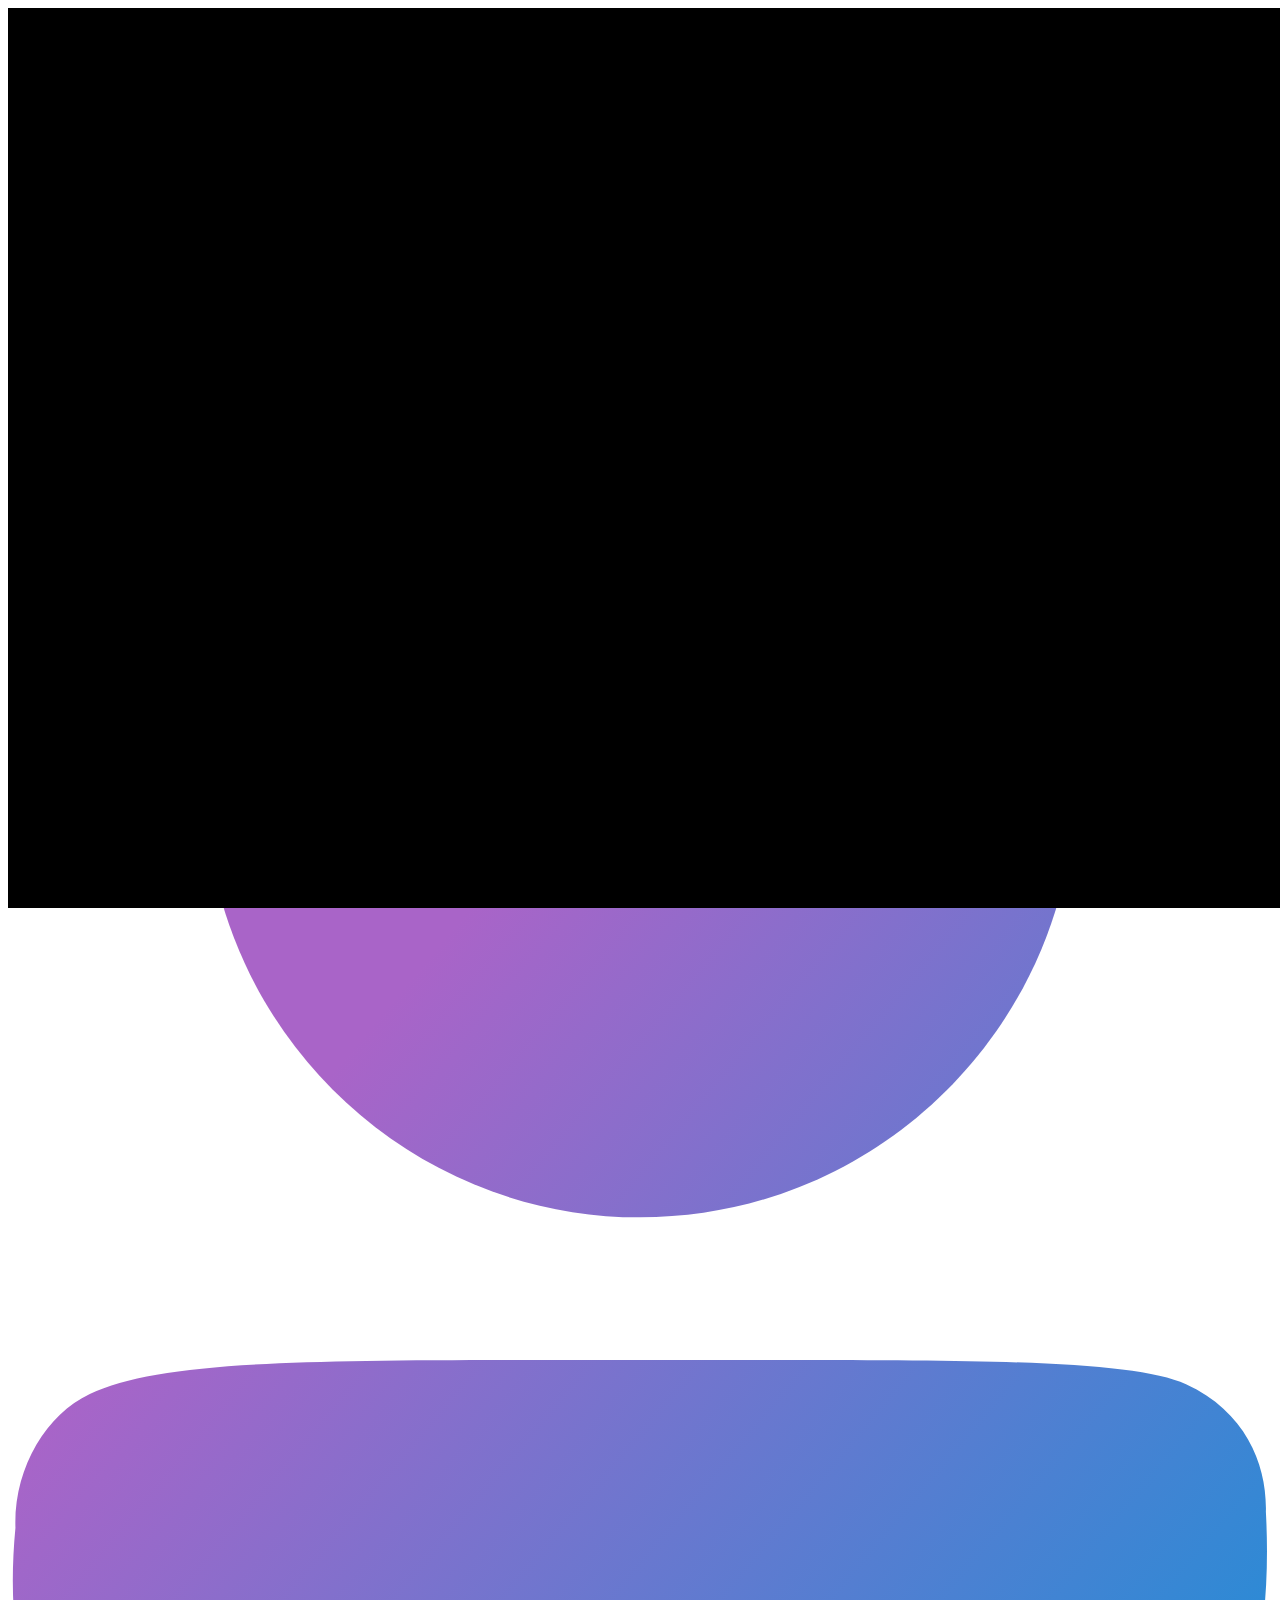
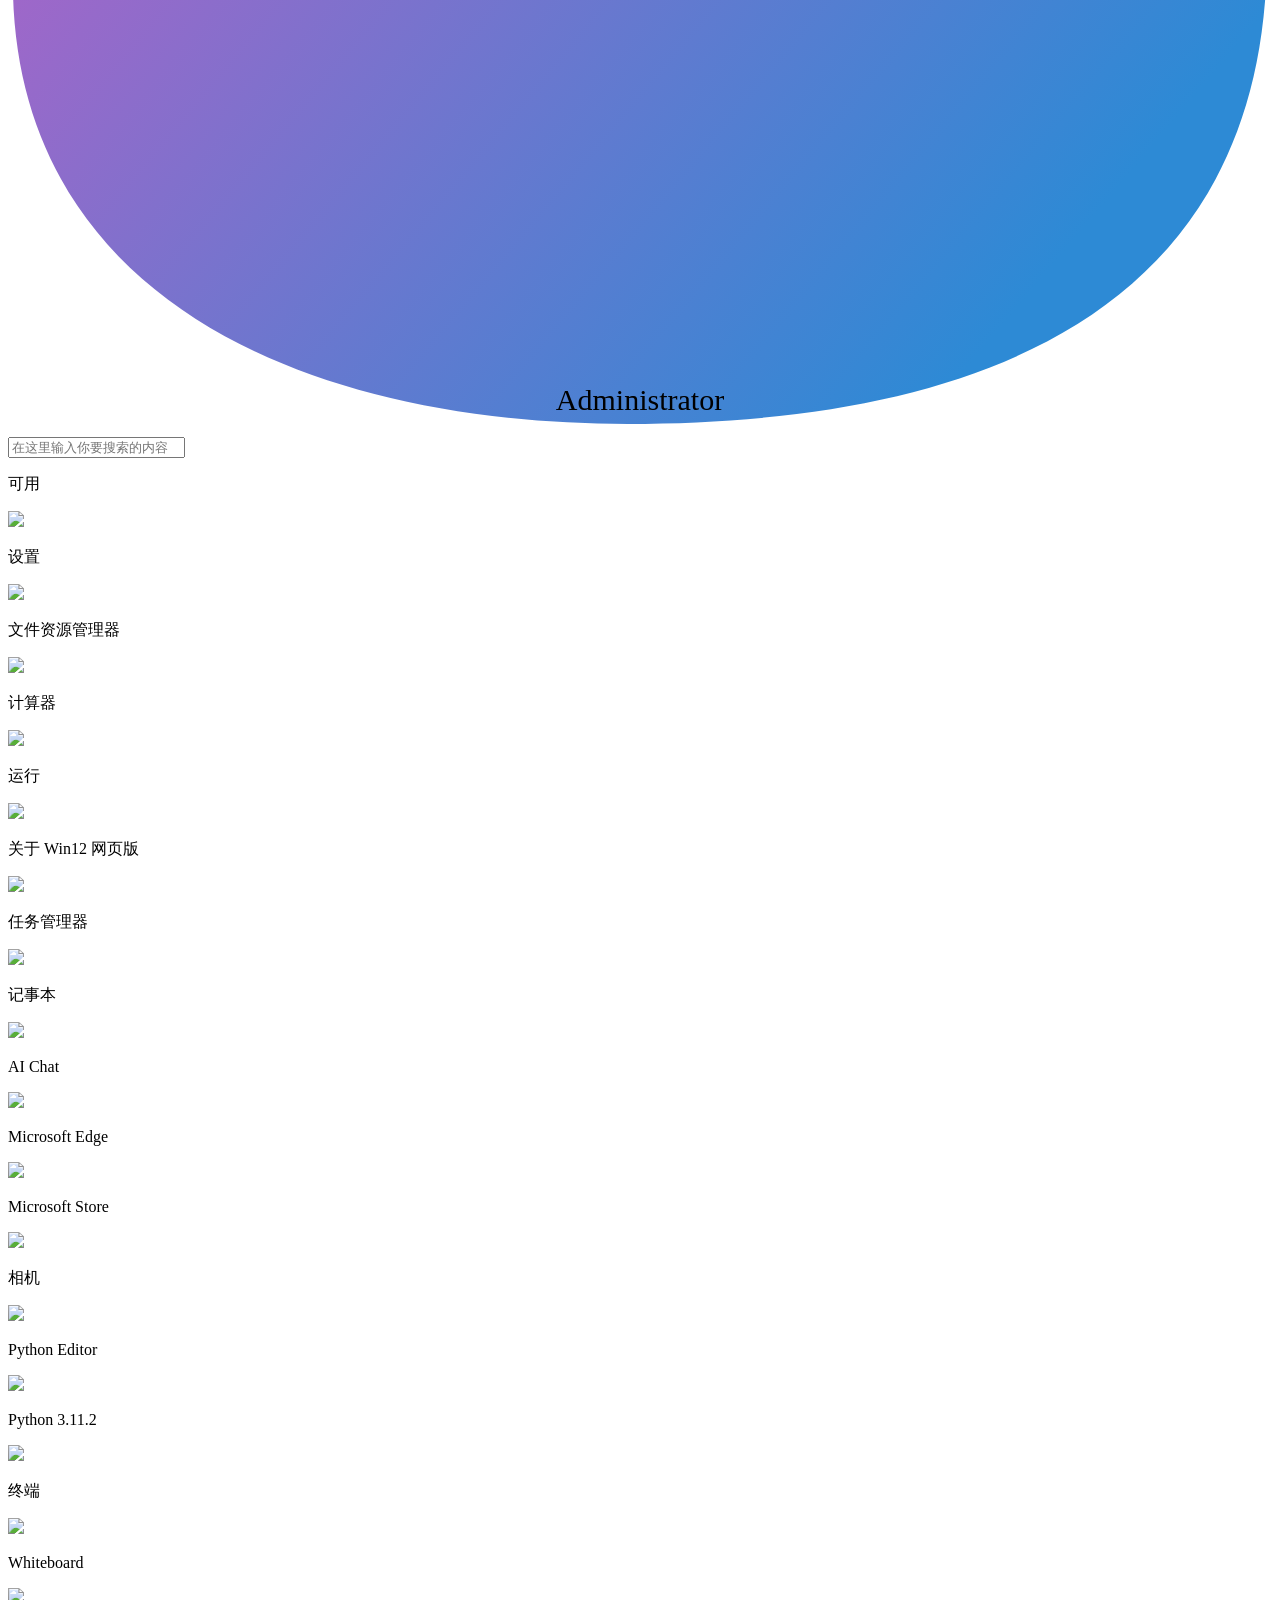
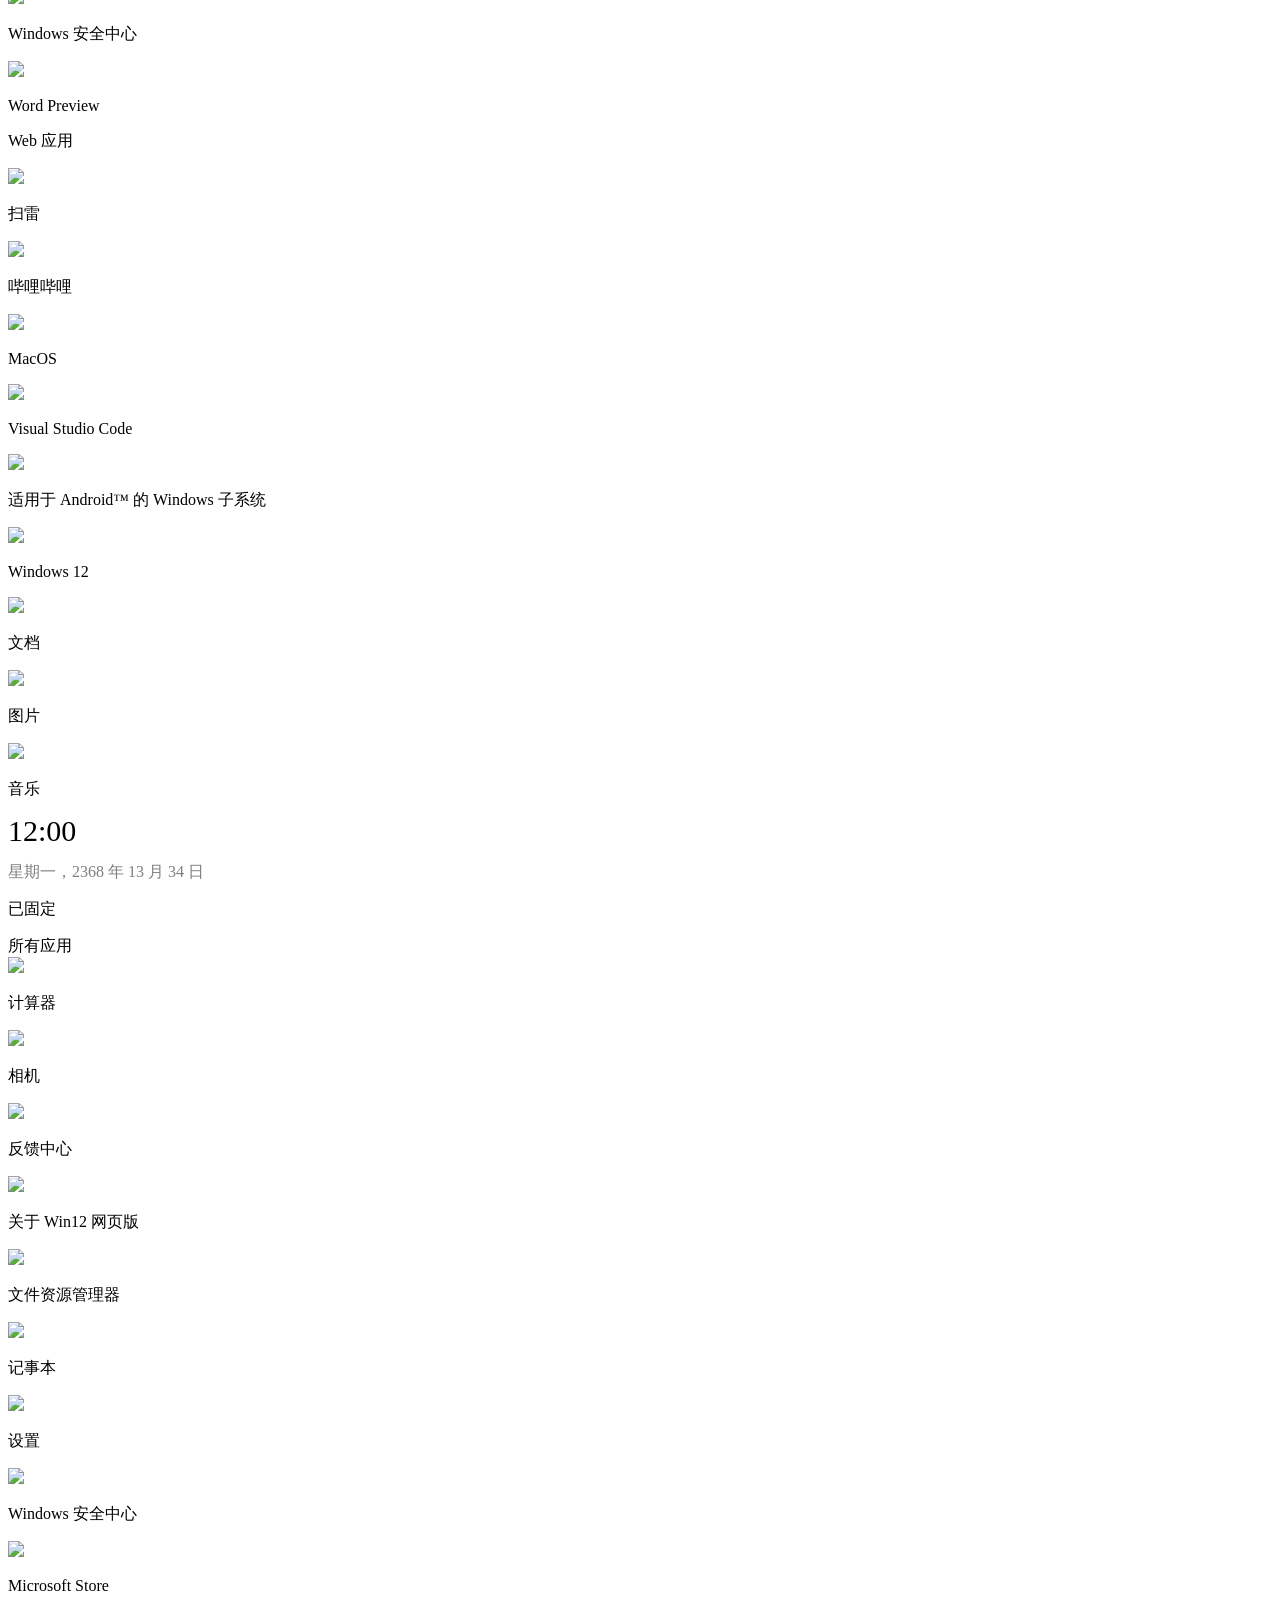
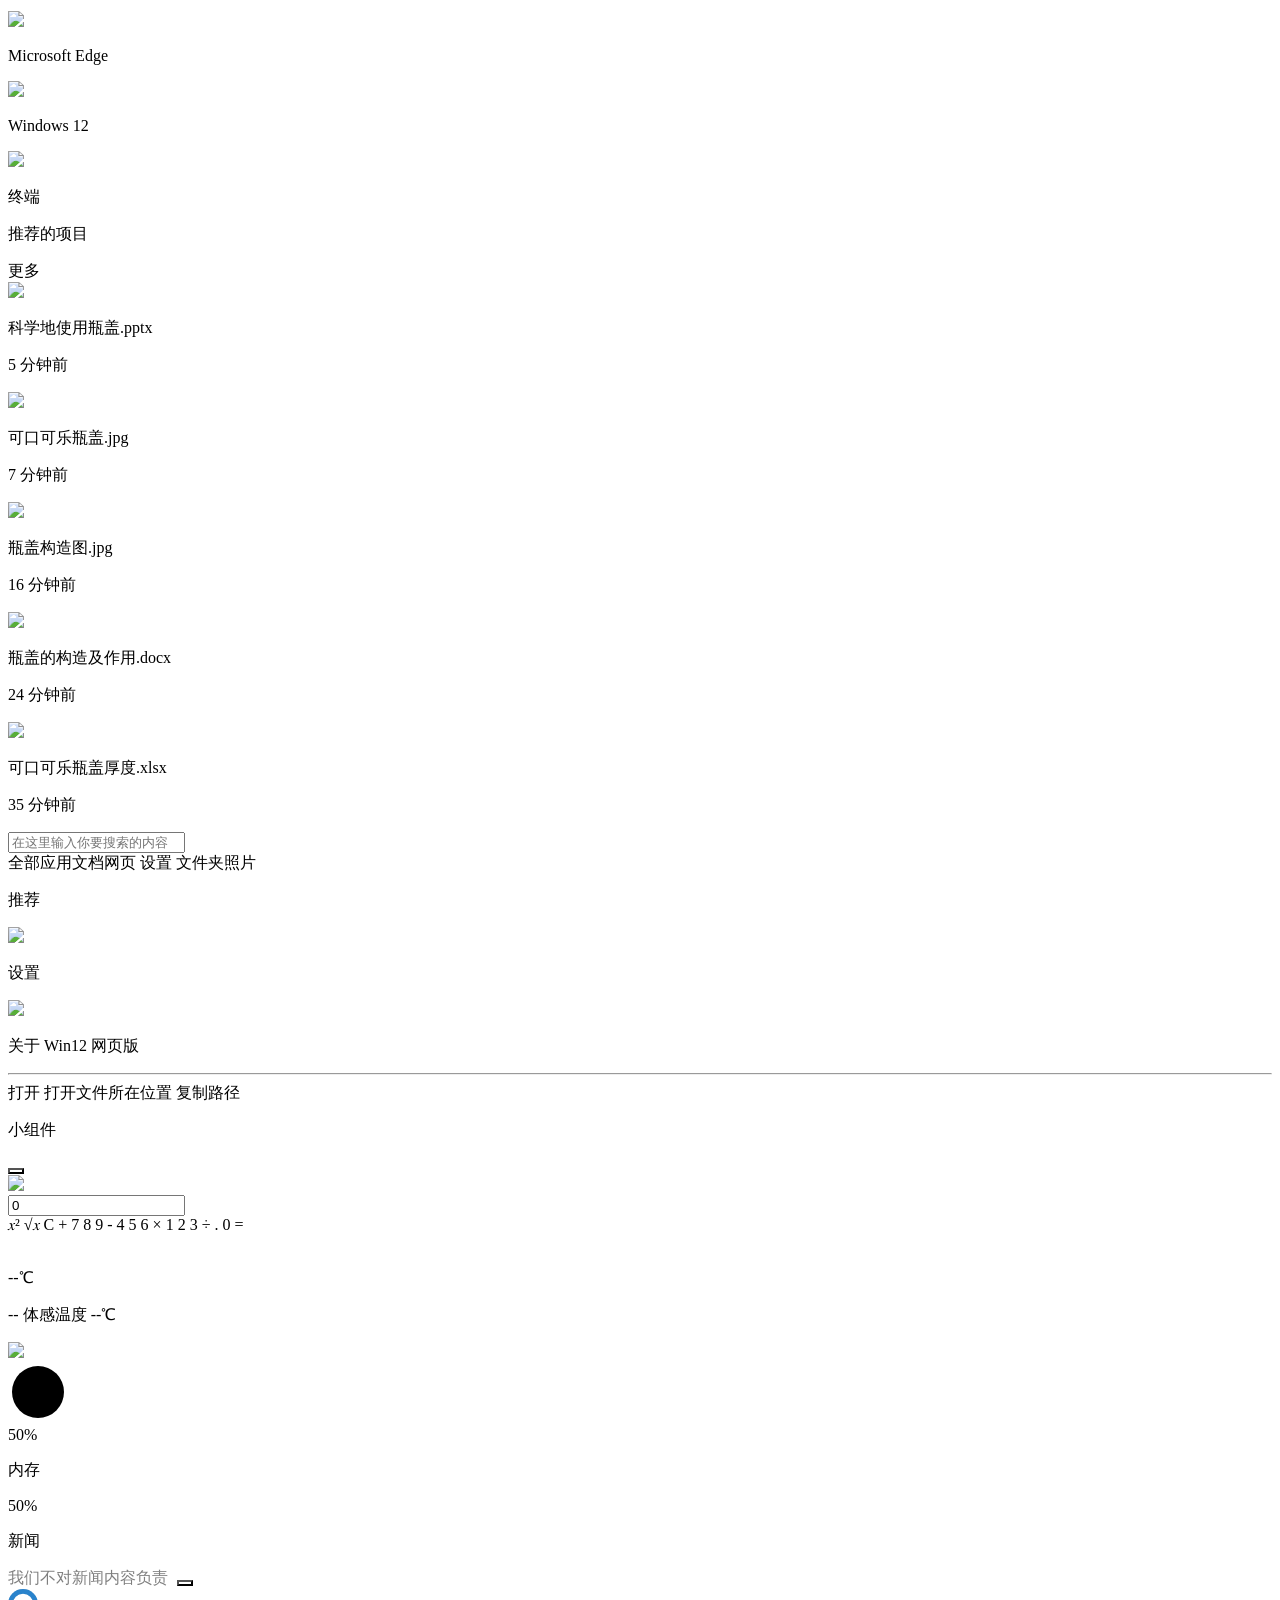
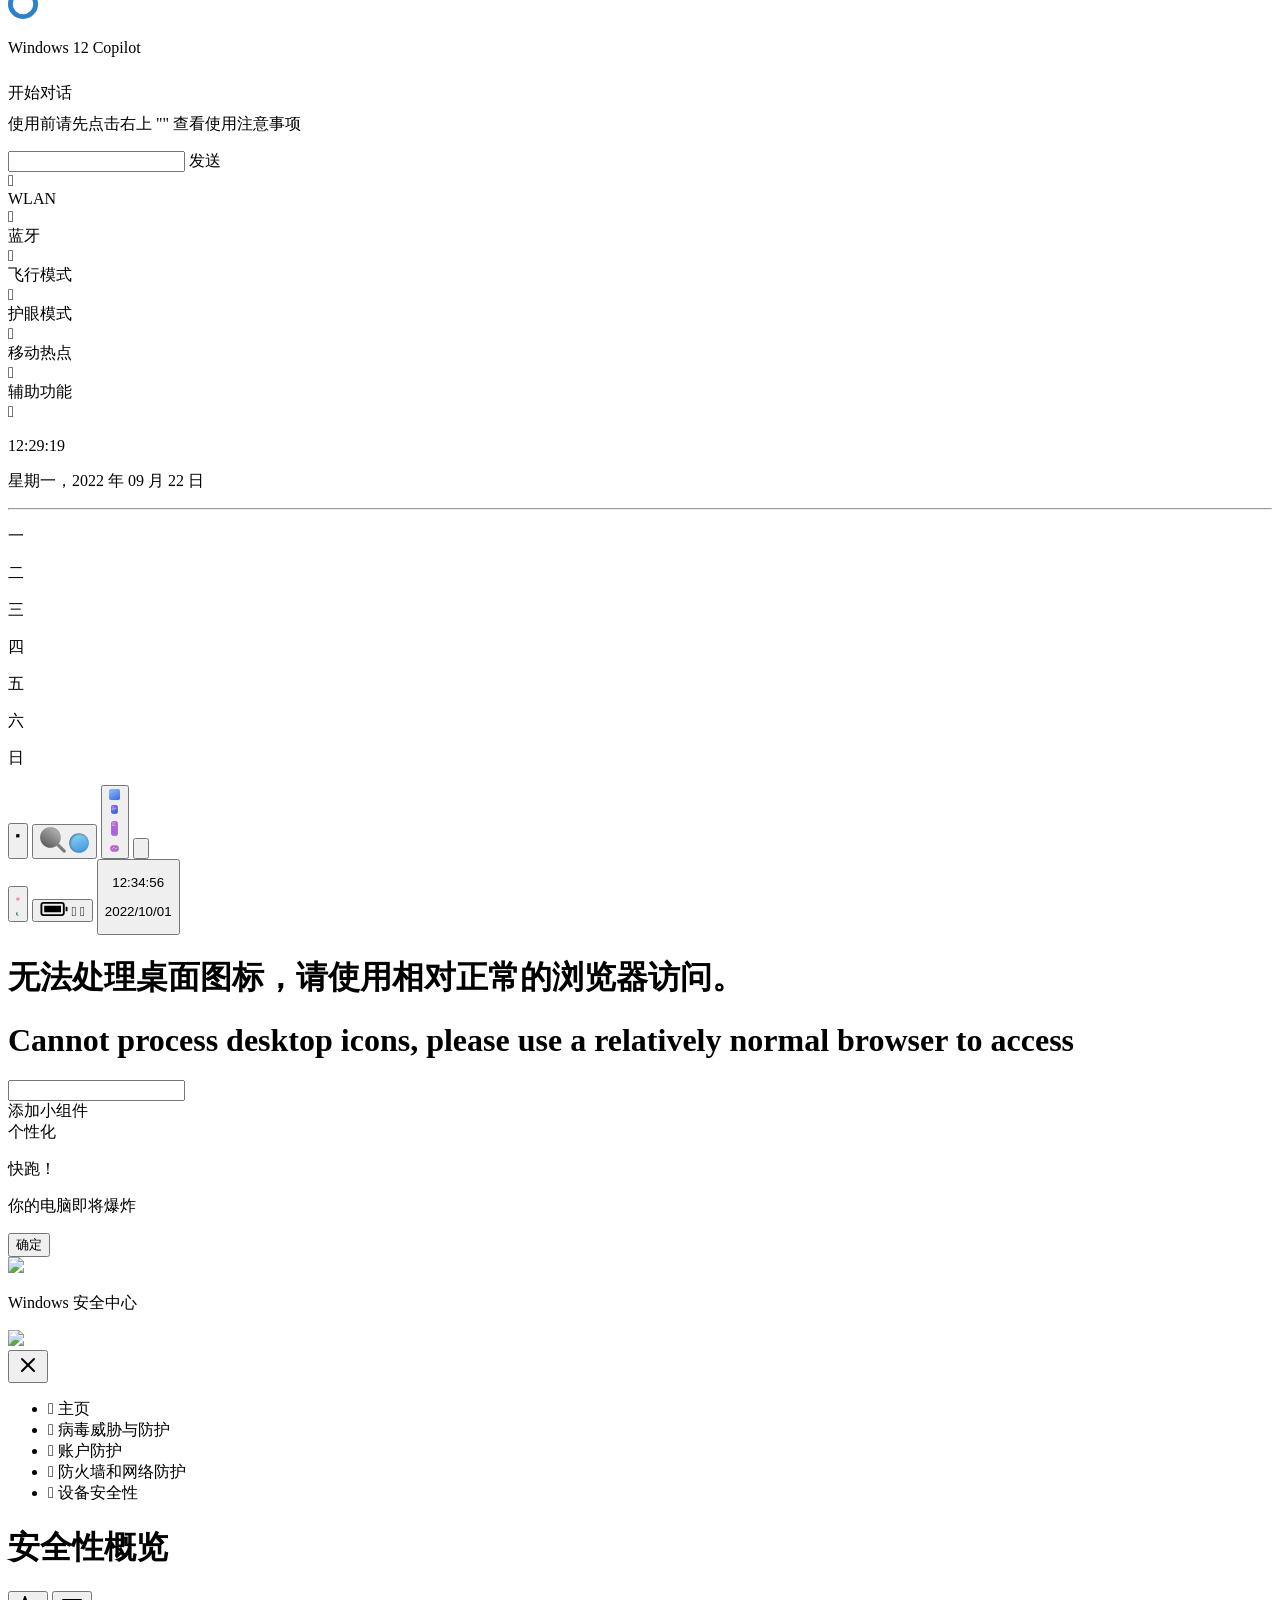
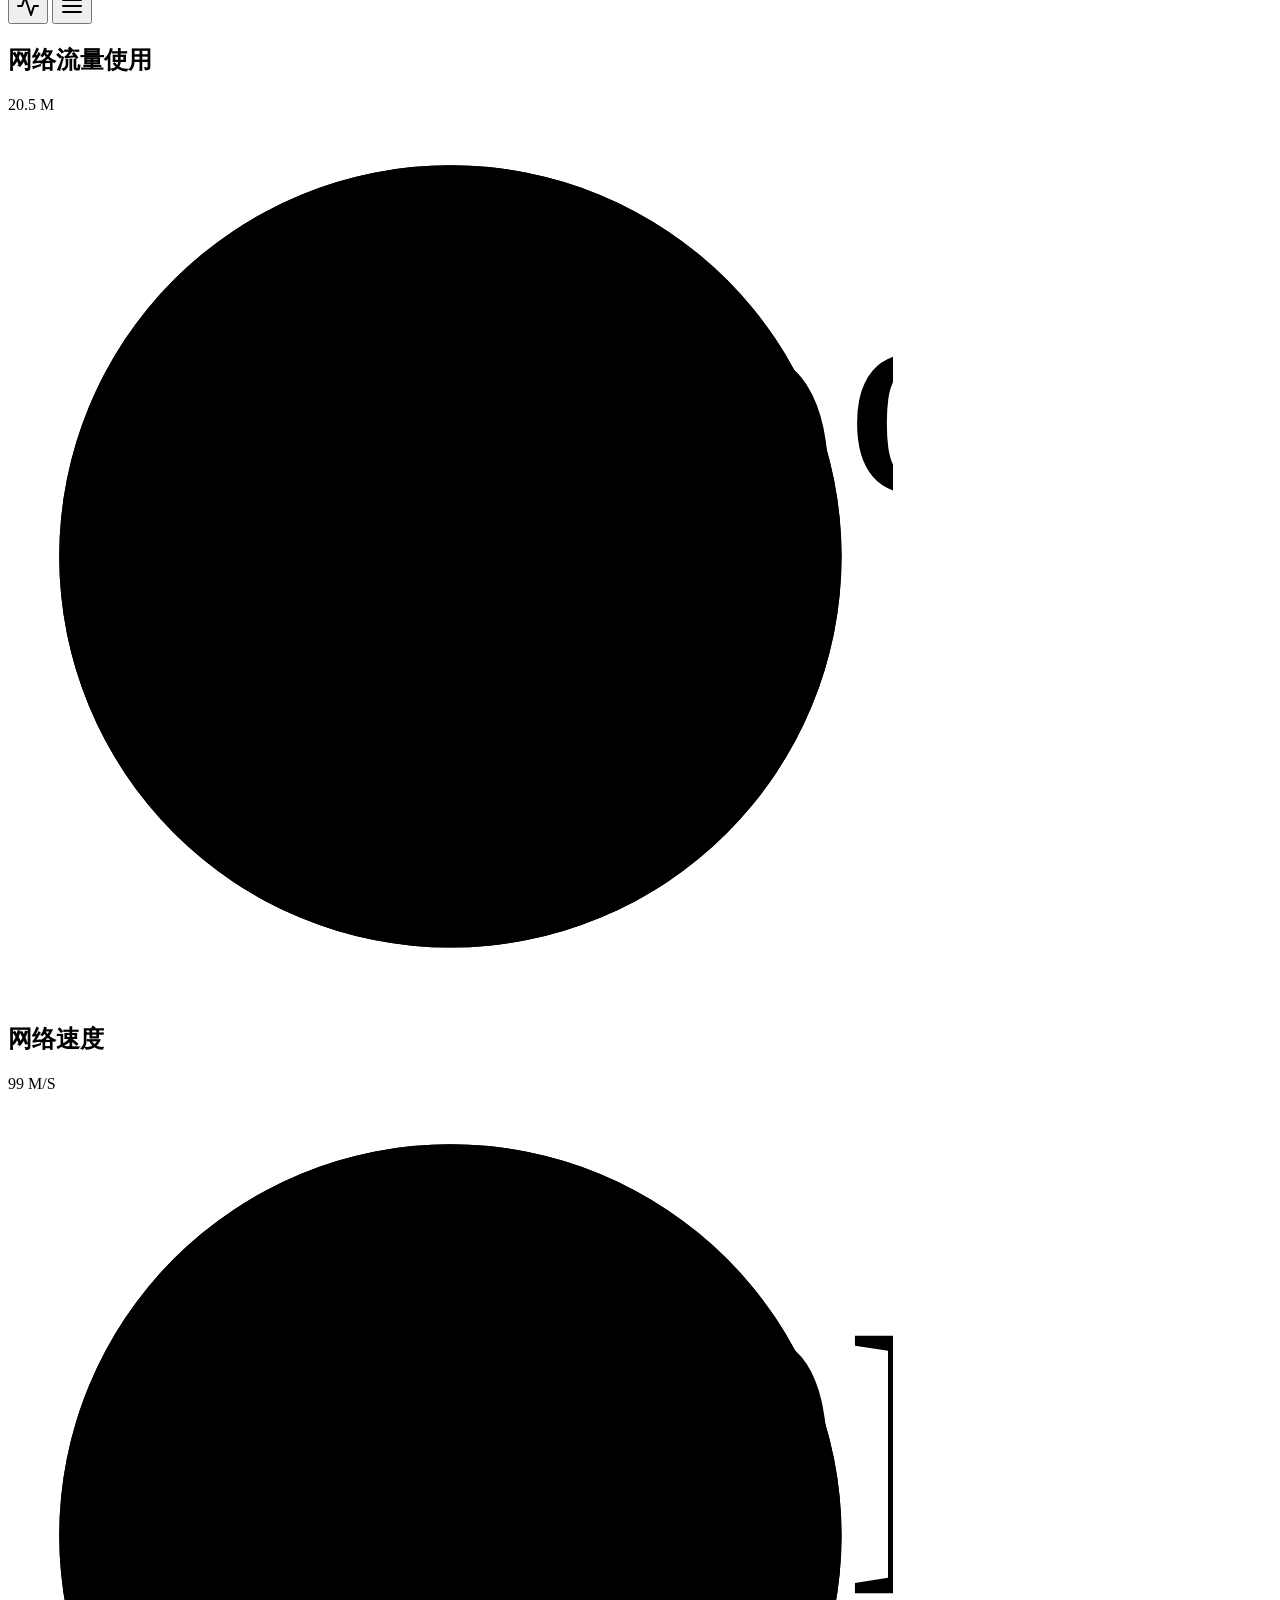
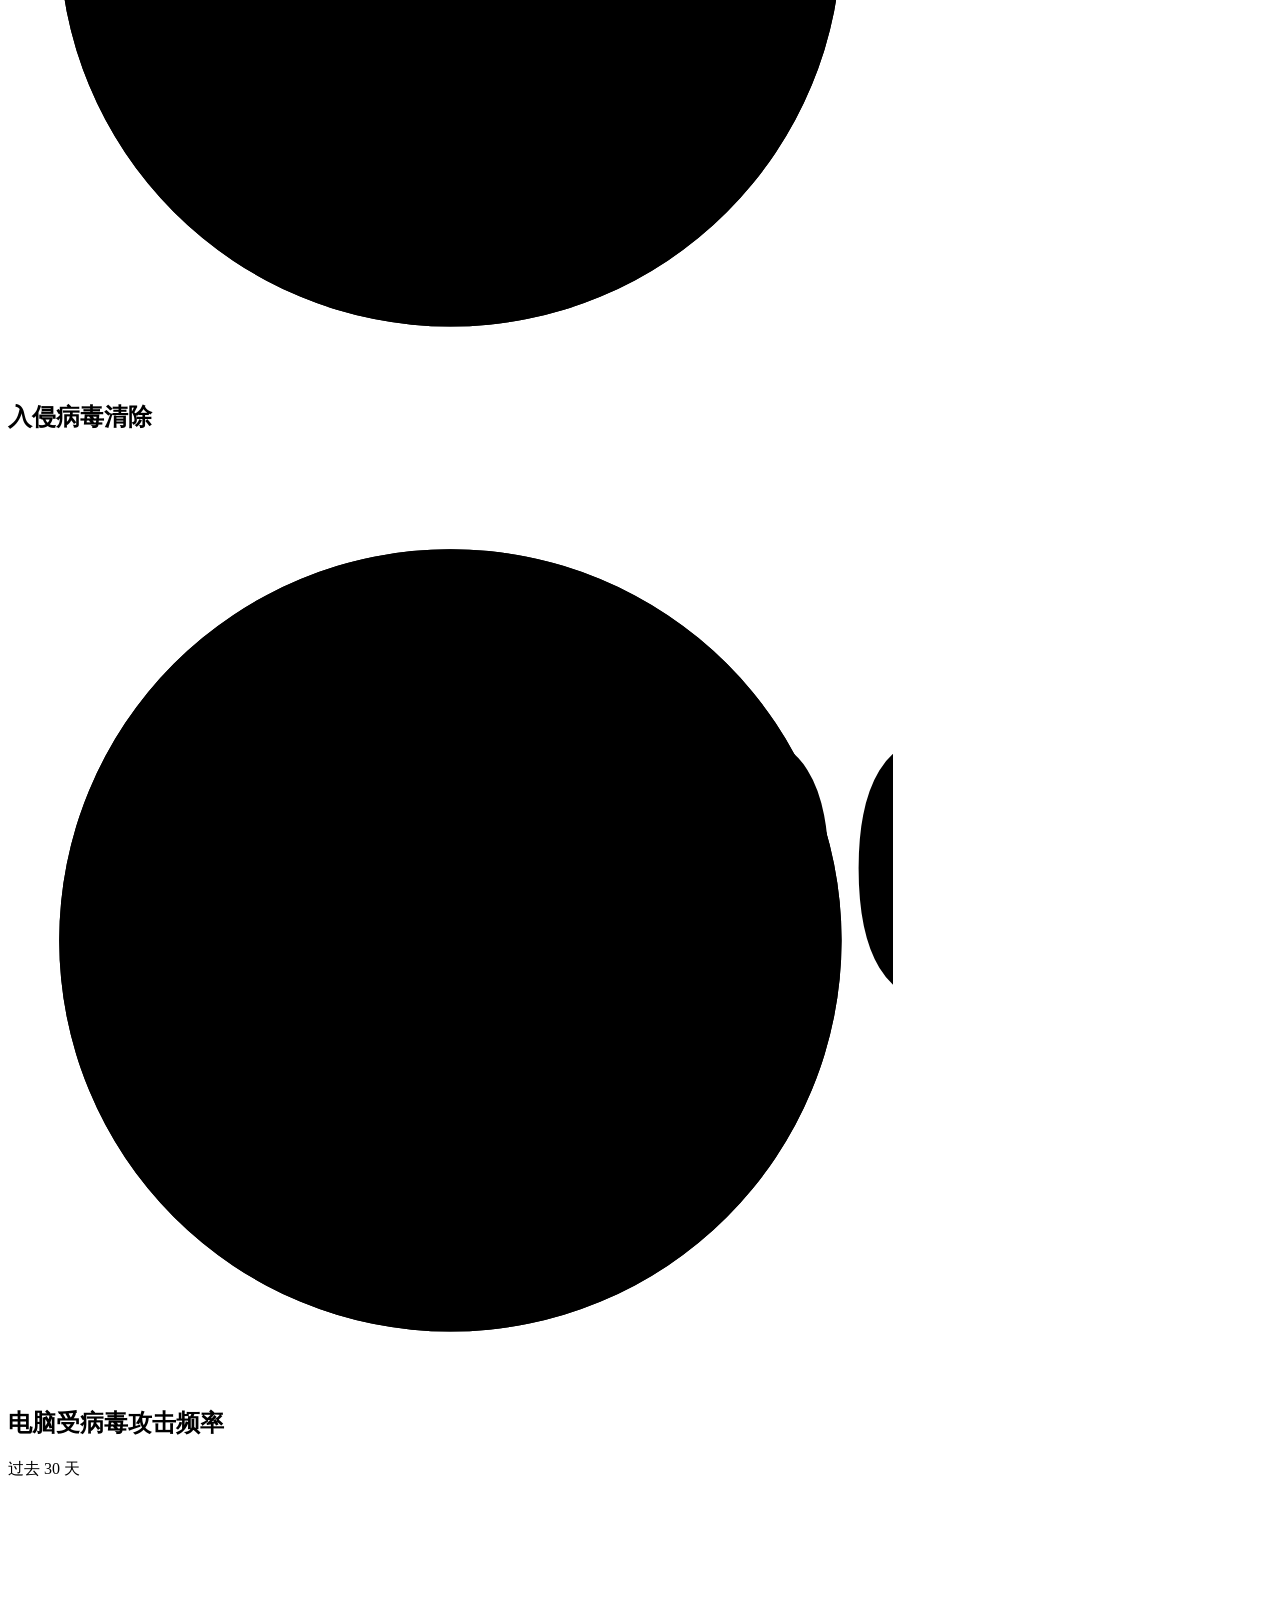
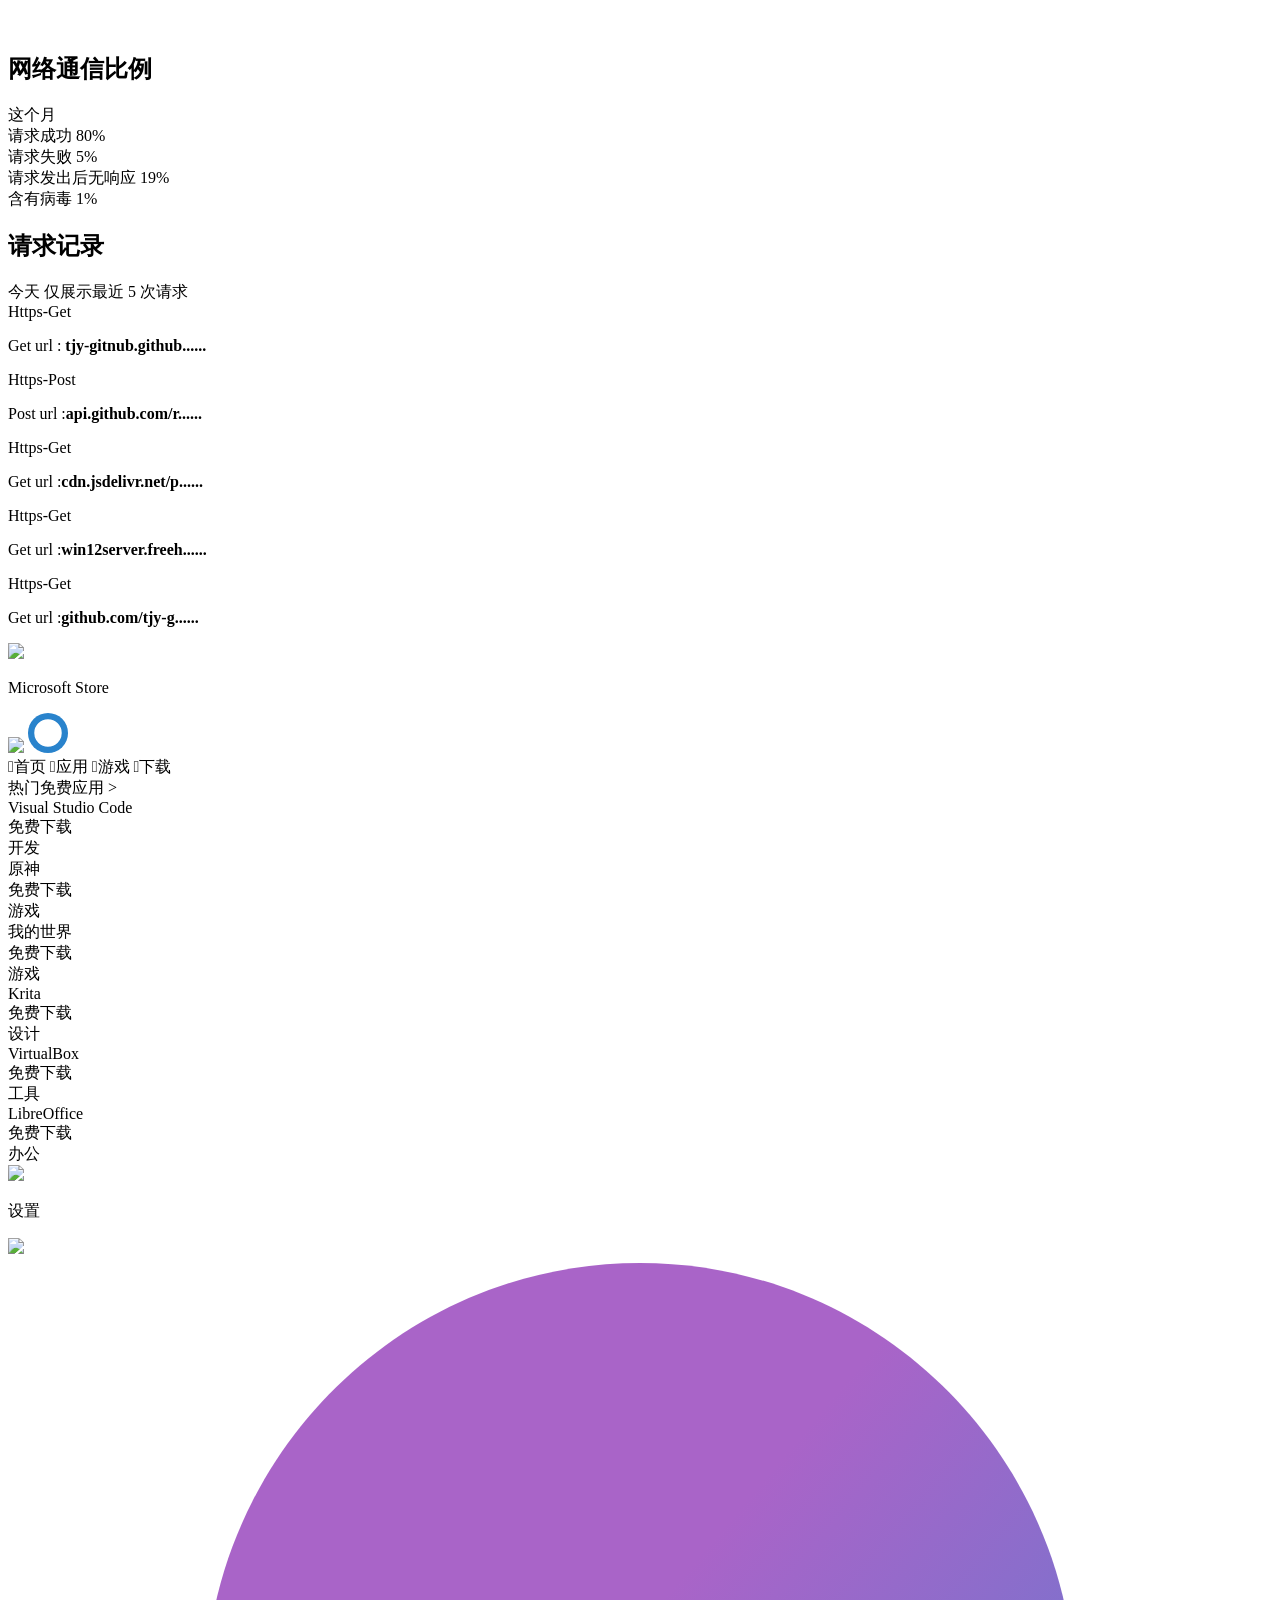
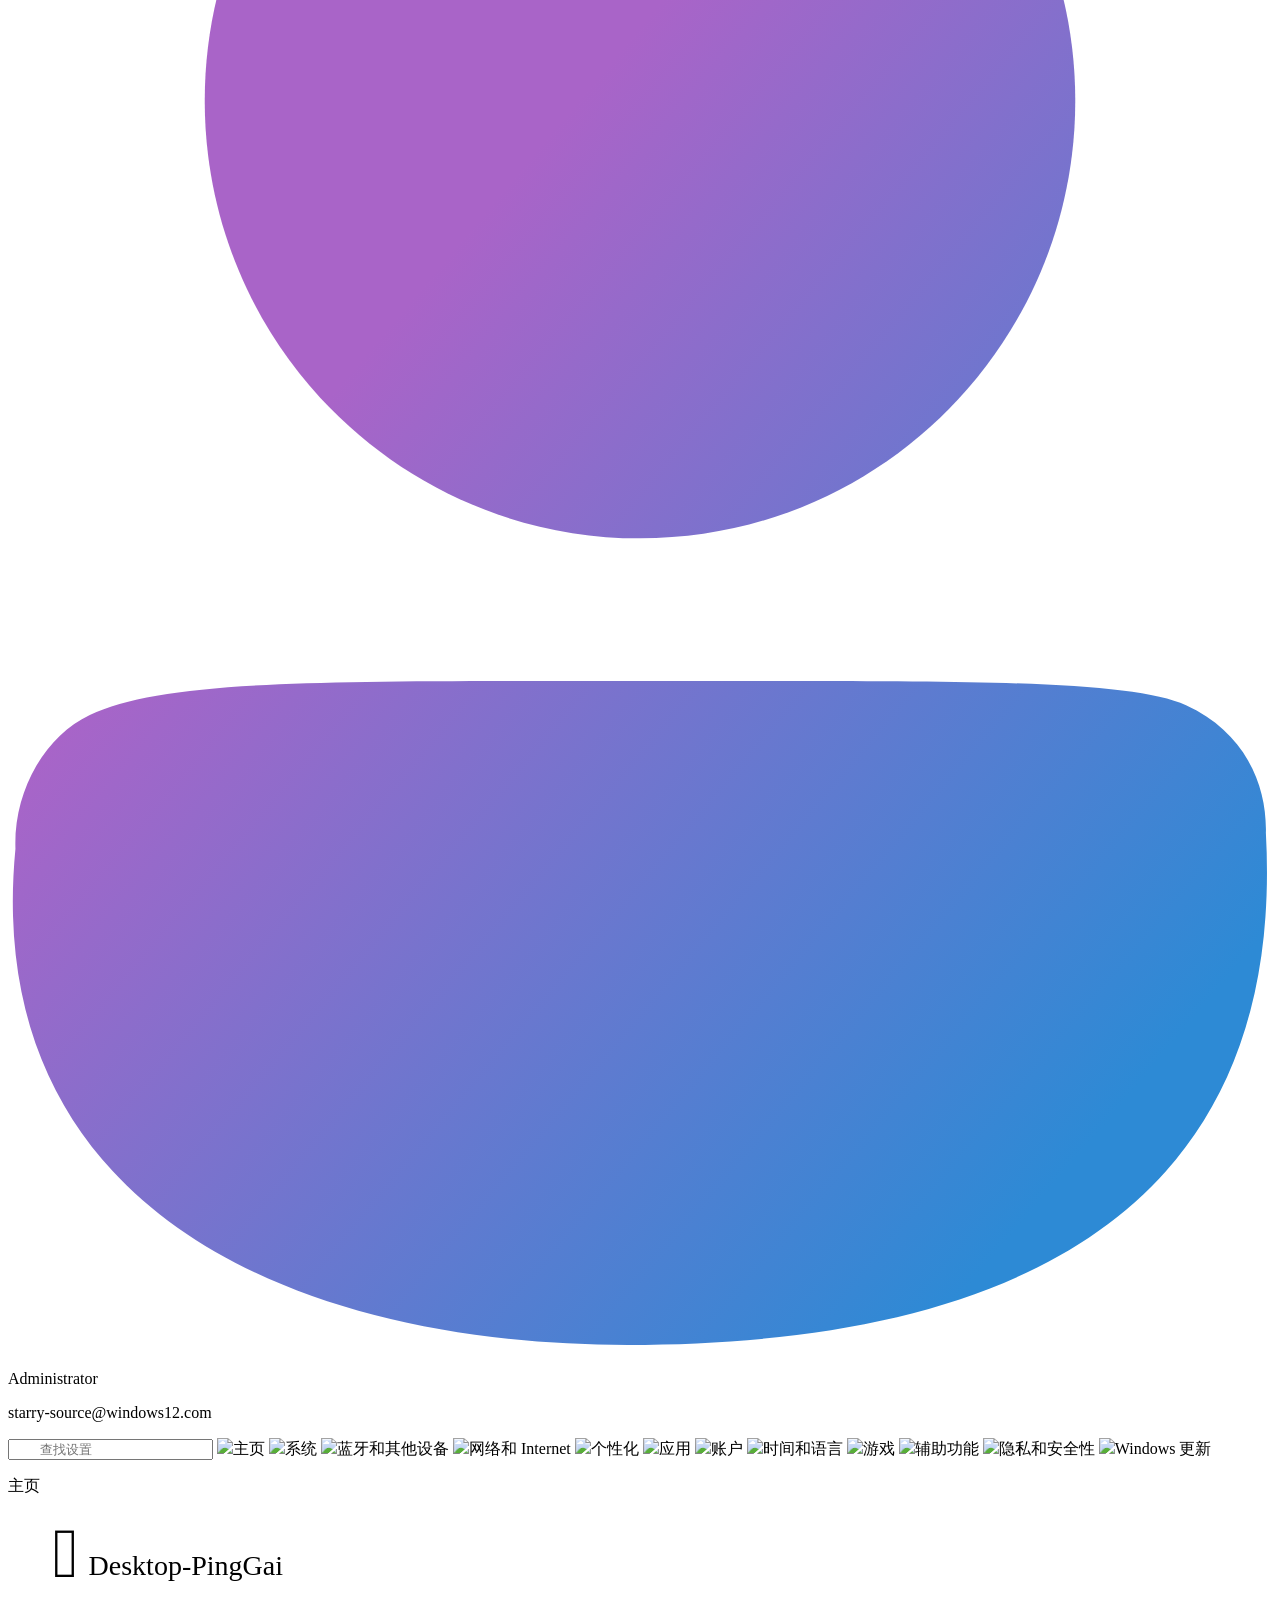
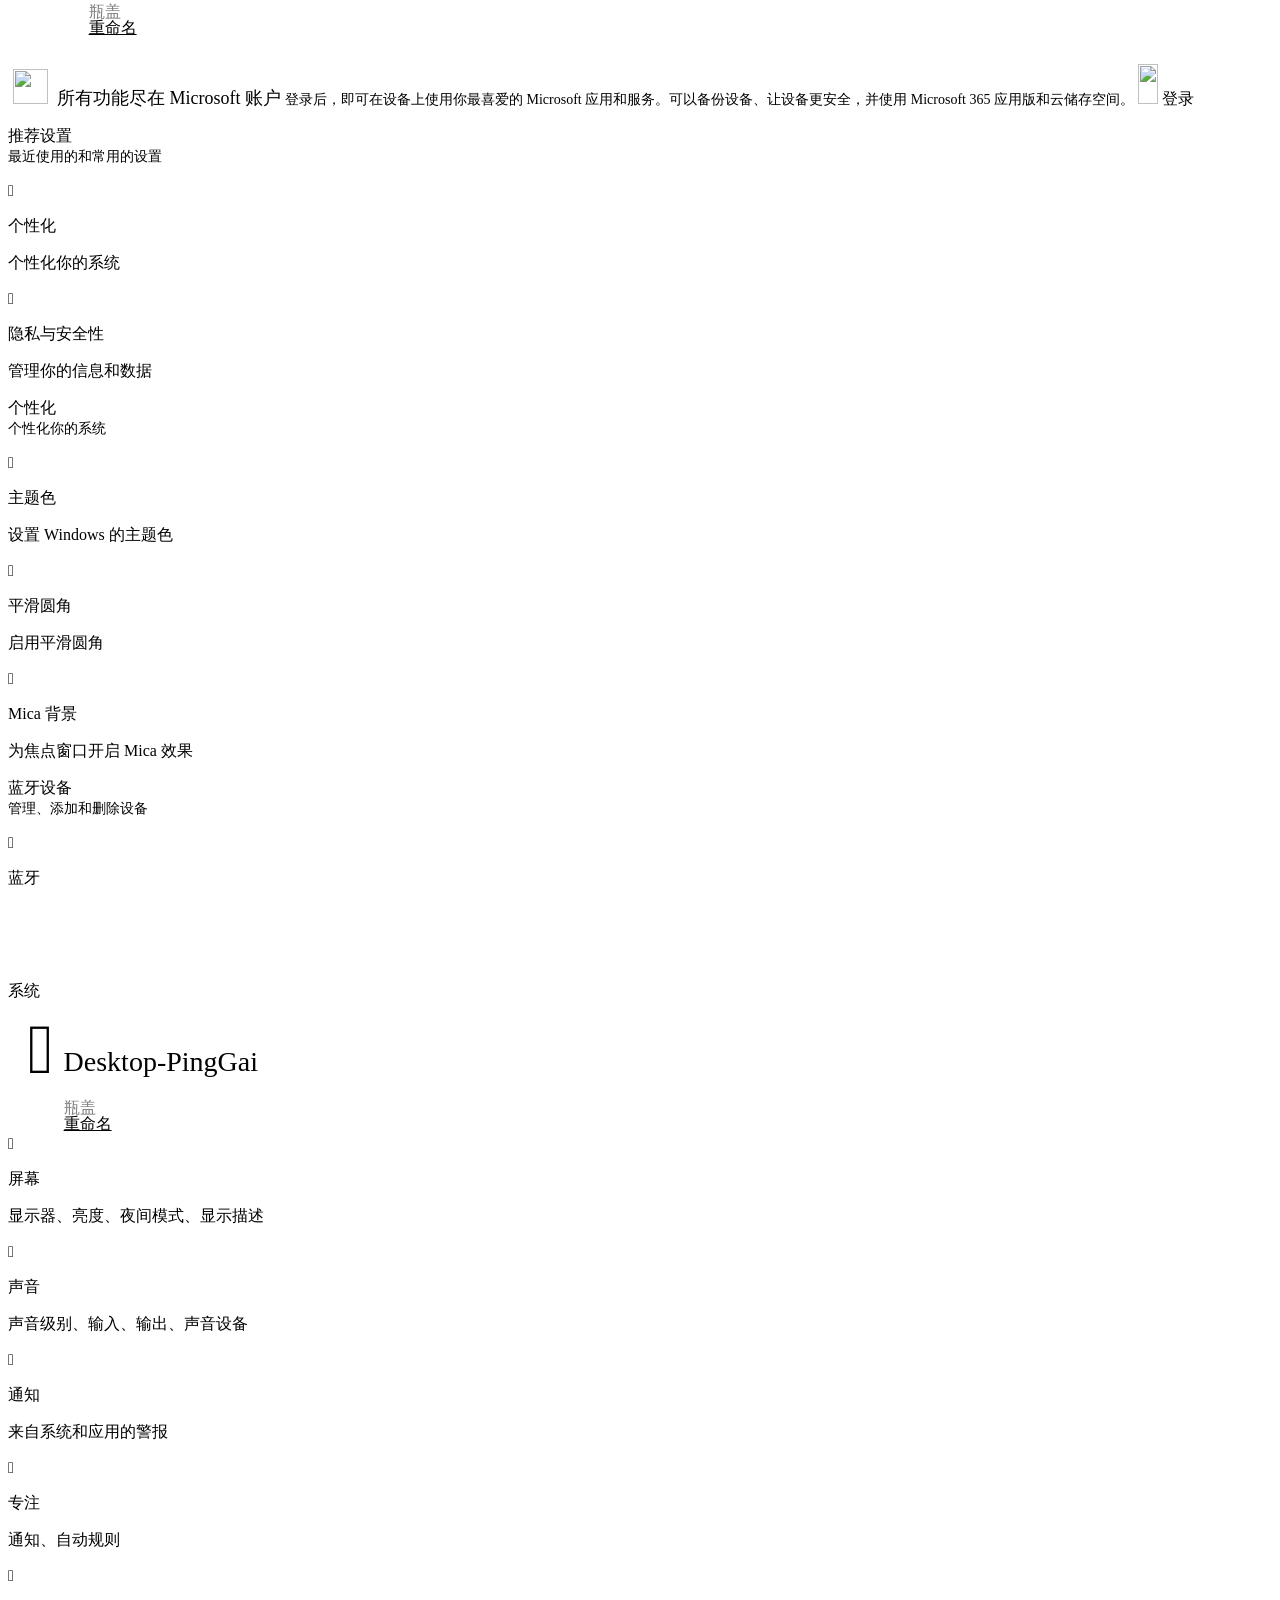
==== desktop.html @ f242adee "fix(webgl): disable experimental compositor by default Set the default WebGL mode to off in both sta" ====
<!-- Win12 网页版是一个开放源项目，
	希望让用户在网络上预先体验 Windows 12,
	内容可能与 Windows 12 正式版本不一致。
	使用标准网络技术，例如 HTML、CSS 和 JavaScript，
	此项目绝不附属于微软，且不应与微软操作系统或产品混淆，
	这也不是 Windows365 cloud PC
	本项目中微软、Windows 和其他示范产品是微软公司的商标 -->
<!--------禁止格式化本文档！ -------->
<!-----No Formatting the Code! ---->
<!-- 编辑前务必认真阅读，有不合规范之 pr，视情况或要求整改或不予合并 -->
<!-- 开发须知：

旨为统一代码风格，增加其可读性，也为他人开发便利，以下内容所有开发者、贡献者务必严格遵守，感谢配合！

对于 HTML 文件的规定
1. 绝对严格禁止格式化本 html 文档，否则坚决拒绝合并
2. 对于 id 属性，除必须外一般不使用 id 属性，尽量以 class 替代。若必须使用，切记：
	1. 若非 body 下直接的子元素，原则上不设置 id。若确需，参见下方条目 3
	2. 所取 id 必须有意义，且不可有与其他 id 重复者
	3. 对于非 body>* 元素，坚决不得以单个单词作为 id。请按照“父元素标志词-(...)-id 名称”进行命名。如：taskmgr-search, setting-search 等
3. 对于 class 属性：
	1. 仅对必要的元素分配 class
	2. 所取的名字必须要有意义
	3. 使用 css 选择器时，确保所选元素准确定位且无其他匹配，以 id 选择器开头来选择为佳
4. 对于压行，可在保证可读性前提下自由处置，参考规范：
	1. 对于文件中的 svg 图像，压为一行
	2. 对于连续 3 个以上的连续结束标签，视情况压为一行
	3. 对于较短的多个并列雷同的项，每项视情况压为一行，如 list 中的内容
	4. 对于不更改、无具体意义的内容，可视情况处置

一些全局性可用的内容，供使用和统一风格：
.a 可点击元素，可用于各种元素。用于 <a> 可去除下划线、颜色等。
	与 .jump 合用于设置了 href 属性的 <a> 链接
.button 经典按钮，常与 .a 合用
list 列表>
	<a> 列表项，常与.a 合用
	.text 文本内容，不可点击
.buttons 按钮组>
	.submit 确认，常与.a 合用
	.cancel 取消，常与.a 合用
.act 经典点击动画
.input 输入框
其他自行研究

有以下 js 函数可用：
setData(key, value) 本地存储信息。注意管理，谨慎使用
localStorage.getItem(key) 与前者配合使用，以读取存储信息

stop(event) 停止事件向父级传递事件（停止冒泡），event 变量照抄。可使祖先元素接受不到发生的对应事件。

showcm(event, id, arg) 显示右键菜单，使用方法：oncontextmenu="return showcm(event,'标识',arg);"，
	参考 desktop.js 中 cms 中的写法，需提前在 cms 中定义提示内容及其标识符。showcm 带有 stop(event), 无需另加
openapp(name) 打开窗口，用法：openapp('程序（窗口）名称')，
	程序（窗口）名称就是想要显示的窗口.window 的另一个类名，须设置 apps[程序（窗口）名称] 对象和 init 方法
shownotice(name) 打开提示窗口，用法：shownotice('提示内容标识符')，
	参考 desktop.js 中 nts 中的写法，需提前在 nts 对象中定义提示内容及其标识符
closenotice() 与前者配合，关闭提示窗口
showwin(name) 显示窗口，除特殊用途外不建议使用，用法：showwin('窗口名称')，注意：窗口名称就是想要显示的窗口.window 的另一个类名
hidewin(name) 关闭窗口，用法：hidewin('程序（窗口）名称')，注意：程序（窗口）名称就是想要显示的窗口.window 的另一个类名
toggletheme() 切换主题

关于 App 添加：

壹 常规 app
	1. 界面与 (伪) 后端的开发，js 在 module/apps.js 中，css 和资源文件在 apps/style 和 apps/icons 中
	2. 绘制图标，存储于 icon 中，注意后缀名，参考 data/app-icons.js 中 @icon 的说明
	3. 在开始菜单 (@#startmenu-l>list) 中添加你的应用

贰 webapp，即使用 iframe 嵌套网页的应用：
	1. 确保目标网页不阻止跨域嵌套，允许 iframe 嵌套
	2. html 内容参考 @.window.bilibili.webapp
	3. 在 module/apps.js 中写 createWebapp('你的 appid', '目标网址')，参考 @apps[bilibili]
	4. 在 module/apps.js 中 @apps[webapps] 里补充 appid

叁 文件布局（数据与代码已分离，改东西前先看这里）
	data/languages.js      语言代码表 langc
	data/app-icons.js      图标映射 icon、不可最大化 nomax、不可最小化 nomin
	data/context-menus.js  右键菜单注册表 cms（配合 showcm 使用）
	data/notices.js        通知/对话框注册表 nts（配合 shownotice 使用）
	data/dock-panels.js    任务栏弹出面板注册表 dps
	data/tasks.js          任务管理器进程表 taskmgrTasks
	scripts/i18n-boot.js   lang() / isTauriApp() 等启动期函数
	scripts/edge-address.js Edge 地址栏输入分类与 URL 归一化
	scripts/startup.js     本地模块就绪后启动 shell，不等待可选 CDN
	scripts/terminal-eggs.js 终端彩蛋（matrix / snow / dance / starwars）
	module/shared.js       apps.js 内部的共享实现（createHistoryStack / createWebapp）
	styles/tokens.css      设计令牌（圆角尺度、时长、缓动）

肆 脚本加载顺序是承重的，改 desktop.html 末尾的 script 顺序前务必读懂：
	languages → i18n-boot → app-icons → context-menus → notices → dock-panels
	→ tasks → edge-address → shared → apps → tauri_api → desktop.js → window → widget → tab → startup
	原因：cms 与 nts 的值里写着 ${lang(...)} 和 ${isTauriApp()}，
	在对象字面量**求值时**就会执行，所以必须晚于 i18n-boot；
	而 desktop.js 的登录完成流程会通过 shownotice('about') 读取 nts，
	所以 notices 仍必须早于 desktop.js。

伍 CSS 主题的坑：:root 里 25 个变量中有 22 个是主题相关的（:root.dark 会覆盖）。
	不要拿 --text / --bg / --hr 去替换硬编码的 #000 / #fff / #ccc ——
	那会改变暗色模式下的表现。主题无关、可放心引用的只有 --theme-1 / --theme-2 / --href。

陆 改完请跑回归：node tools/regress/run.mjs
	它会对比纯净 main 与当前工作树的行为快照（30 个窗口、右键菜单、对话框、
	终端命令、逐元素计算样式、localStorage），任何非预期差异都会列出来。

欢迎补充~
-->
<!DOCTYPE html>
<html lang="zh-CN" class="mica" style="touch-action: auto">

<head>
	<meta charset="UTF-8" />
	<meta http-equiv="X-UA-Compatible" content="IE=edge" />
	<meta name="viewport" content="width=device-width, initial-scale=1.0" />
	<meta name="format-detection" content="telephone=no" />

	<link rel="stylesheet" href="./desktop.css">
	<link rel="stylesheet" href="bootstrap-icons.css">
	<!-- Apps style -->
	<link rel="stylesheet" href="apps/style/setting.css">
	<link rel="stylesheet" href="apps/style/explorer.css">
	<link rel="stylesheet" href="apps/style/calc.css">
	<link rel="stylesheet" href="apps/style/about.css">
	<link rel="stylesheet" href="apps/style/notepad.css">
	<link rel="stylesheet" href="apps/style/terminal.css">
	<link rel="stylesheet" href="apps/style/edge.css">
	<link rel="stylesheet" href="apps/style/camera.css">
	<link rel="stylesheet" href="apps/style/pythonEditor.css">
	<link rel="stylesheet" href="apps/style/run.css">
	<link rel="stylesheet" href="apps/style/whiteboard.css">
	<link rel="stylesheet" href="apps/style/imgviewer.css">
	<link rel="stylesheet" href="apps/style/code-editor.css">
	<link rel="stylesheet" href="apps/style/mediaplayer.css">
	<link rel="stylesheet" href="apps/style/defender.css">
	<link rel="stylesheet" href="apps/style/taskmgr.css">
	<link rel="stylesheet" href="apps/style/msstore.css">
	<link rel="stylesheet" href="apps/style/word.css">
	<link rel="stylesheet" href="apps/style/copilot.css">
	<link rel="stylesheet" href="apps/style/recognition.css">
	
	
	<link rel="manifest" href="pwa/manifest.json">
	<link rel="shortcut icon" href="./pwa/logo.png" type="image/x-icon">
	<link rel="stylesheet" href="apps/style/login.css">
	<!-- 模块 -->
	<link rel="stylesheet" href="module/widget.css">
	<link rel="stylesheet" href="module/tab.css">

	
	<!-- 风水宝地，不可移动 -->
	<script src="./scripts/jq.min.js"></script>
	<script src="./scripts/jquery.i18n.properties.js"></script>

	<base target="_blank">

	<title>Win12 网页版</title>
	<meta name="description" content="Win12 网页版是一个在线体验 Windows 12 操作系统的开源项目, 使用 HTML、CSS 和 JavaScript 模拟 Windows 12 操作系统的界面与交互。">
</head>


<body>
	<audio src="media/startup.mp3" id="startup-music"></audio>
	<div id="loadback" style="background-color:#000;width:100%;height:100%;z-index:105;position:absolute;transition:opacity 200ms, visibility 0s 200ms;cursor: none;/*加载界面隐藏鼠标指针*/">
		<style>
			#loadback.hide {
				opacity: 0;
				visibility: hidden;
			}
			loading>svg>circle:last-child {
				stroke: #fff;
				fill: none;
				stroke-width: 2px;
				stroke-linecap: round;
				animation: spin-infinite 2.5s linear 0s infinite normal none running;
				transform-origin: 50% 50%;
				transition: all .2s ease-in-out 0s;
			}
			loading>svg {
				background-color: #00000000;
				border-radius: 50%;
			}
			@keyframes spin-infinite {
				0% {
					stroke-dasharray: .01px, 43.97px;
					transform: rotate(0deg)
				}
				50% {
					stroke-dasharray: 21.99px, 21.99px;
					transform: rotate(450deg)
				}
				to {
					stroke-dasharray: .01px, 43.97px;
					transform: rotate(3turn)
				}
			}
		</style>
		<svg id="loadbacksvg" viewBox="21,18,320,315" style="transition: 1s;opacity: 0;position: absolute;left: calc(50% - 125px);top:20%;" width="250" height="250" xmlns="http://www.w3.org/2000/svg" xmlns:xlink="http://www.w3.org/1999/xlink" overflow="hidden"><defs><filter id="fx0" x="-10%" y="-10%" width="120%" height="120%" filterUnits="userSpaceOnUse" primitiveUnits="userSpaceOnUse"><feComponentTransfer color-interpolation-filters="sRGB"><feFuncR type="discrete" tableValues="0 0"/><feFuncG type="discrete" tableValues="0 0"/><feFuncB type="discrete" tableValues="0 0"/><feFuncA type="linear" slope="0.4" intercept="0"/></feComponentTransfer><feGaussianBlur stdDeviation="5.81006 5.77778"/></filter><filter id="fx1" x="-10%" y="-10%" width="120%" height="120%" filterUnits="userSpaceOnUse" primitiveUnits="userSpaceOnUse"><feComponentTransfer color-interpolation-filters="sRGB"><feFuncR type="discrete" tableValues="0 0"/><feFuncG type="discrete" tableValues="0 0"/><feFuncB type="discrete" tableValues="0 0"/><feFuncA type="linear" slope="0.4" intercept="0"/></feComponentTransfer><feGaussianBlur stdDeviation="5.77778 5.77778"/></filter><filter id="fx2" x="-10%" y="-10%" width="120%" height="120%" filterUnits="userSpaceOnUse" primitiveUnits="userSpaceOnUse"><feComponentTransfer color-interpolation-filters="sRGB"><feFuncR type="discrete" tableValues="0 0"/><feFuncG type="discrete" tableValues="0 0"/><feFuncB type="discrete" tableValues="0 0"/><feFuncA type="linear" slope="0.4" intercept="0"/></feComponentTransfer><feGaussianBlur stdDeviation="7.36593 7.36776"/></filter><filter id="fx3" x="-10%" y="-10%" width="120%" height="120%" filterUnits="userSpaceOnUse" primitiveUnits="userSpaceOnUse"><feComponentTransfer color-interpolation-filters="sRGB"><feFuncR type="discrete" tableValues="0 0"/><feFuncG type="discrete" tableValues="0 0"/><feFuncB type="discrete" tableValues="0 0"/><feFuncA type="linear" slope="0.521569" intercept="0"/></feComponentTransfer><feGaussianBlur stdDeviation="6 6"/></filter><clipPath id="clip4"><rect x="468" y="169" width="362" height="356"/></clipPath><clipPath id="clip5"><rect x="-6.53632" y="-6.5" width="101.061" height="108"/></clipPath><clipPath id="clip6"><rect x="0" y="0" width="90" height="95"/></clipPath><linearGradient x1="525.053" y1="357.279" x2="645.947" y2="458.721" gradientUnits="userSpaceOnUse" spreadMethod="reflect" id="fill7"><stop offset="0" stop-color="#775CFE"/><stop offset="0.18" stop-color="#775CFE"/><stop offset="0.83" stop-color="#2473DC"/><stop offset="1" stop-color="#2473DC"/></linearGradient><clipPath id="clip8"><rect x="-6.5" y="-6.5" width="125" height="115"/></clipPath><clipPath id="clip9"><rect x="0" y="0" width="112" height="105"/></clipPath><linearGradient x1="511.623" y1="213.086" x2="642.377" y2="368.914" gradientUnits="userSpaceOnUse" spreadMethod="reflect" id="fill10"><stop offset="0" stop-color="#C45DD5"/><stop offset="0.18" stop-color="#C45DD5"/><stop offset="0.69" stop-color="#A266E4"/><stop offset="1" stop-color="#A266E4"/></linearGradient><clipPath id="clip11"><rect x="-7.53336" y="-7.53522" width="128.067" height="124.08"/></clipPath><clipPath id="clip12"><rect x="0" y="0" width="113" height="107"/></clipPath><linearGradient x1="617.245" y1="376.897" x2="771.755" y2="466.103" gradientUnits="userSpaceOnUse" spreadMethod="reflect" id="fill13"><stop offset="0" stop-color="#61A2F9"/><stop offset="0.18" stop-color="#61A2F9"/><stop offset="0.91" stop-color="#3159D7"/><stop offset="1" stop-color="#3159D7"/></linearGradient><clipPath id="clip14"><rect x="-6.5" y="-6.5" width="130" height="137"/></clipPath><clipPath id="clip15"><rect x="0" y="0" width="118" height="124"/></clipPath><linearGradient x1="643.458" y1="199.26" x2="791.542" y2="375.74" gradientUnits="userSpaceOnUse" spreadMethod="reflect" id="fill16"><stop offset="0" stop-color="#8A66FE"/><stop offset="0.19" stop-color="#8A66FE"/><stop offset="1" stop-color="#2473DC"/></linearGradient></defs><g clip-path="url(#clip4)" transform="translate(-468 -169)"><g clip-path="url(#clip5)" filter="url(#fx0)" transform="matrix(1.98889 0 0 2 499 310)"><g clip-path="url(#clip6)" transform="translate(2.84217e-14 0)"><path d="M71.8132 77.0858 26.981 77.0858C22.0288 77.0858 18.0143 73.1038 18.0143 68.1917L18.0143 19.9983C27.6747 18.8595 31.5867 17.632 40.5532 18.2527 49.5197 18.8734 62.1334 21.5426 71.8132 23.7225L71.8132 77.0858Z" fill="#FF0000" fill-rule="evenodd"/></g></g><path d="M639 467 549.834 467C539.984 467 532 459.036 532 449.212L532 352.825C551.213 350.547 558.994 348.093 576.827 349.334 594.661 350.575 619.748 355.914 639 360.273L639 467Z" fill="url(#fill7)" fill-rule="evenodd"/><g clip-path="url(#clip8)" filter="url(#fx1)" transform="matrix(2 0 0 2 468 189)"><g clip-path="url(#clip9)"><path d="M17.9142 86.9142 17.9142 29.4144C17.9142 23.063 23.0408 17.9142 29.3649 17.9142L87.6795 17.9142C91.3242 35.2574 94.0833 41.1006 93.9062 52.6006 93.729 64.1006 89.0466 75.4763 86.6168 86.9142 70.0706 84.6993 65.4194 82.6717 53.5245 82.4844 41.5652 82.296 29.7843 85.4376 17.9142 86.9142Z" fill="#FF0000" fill-rule="evenodd"/></g></g><path d="M501 360 501 245C501 232.298 511.253 222 523.901 222L640.531 222C647.82 256.686 653.338 268.373 652.984 291.373 652.63 314.373 643.265 337.124 638.405 360 605.313 355.57 596.01 351.515 572.221 351.14 548.302 350.764 524.74 357.047 501 360Z" fill="url(#fill10)" fill-rule="evenodd"/><g clip-path="url(#clip11)" filter="url(#fx2)" transform="matrix(1.99115 0 0 1.99065 579 312)"><g clip-path="url(#clip12)"><path d="M90.4862 22.6918 90.4862 74.1822C90.4862 79.8698 85.8764 84.4806 80.1899 84.4806L28.7099 84.4806C25.6989 69.2628 22.7773 68.0805 22.6877 54.0451 22.5938 39.3223 26.7026 33.1429 28.7099 22.6918L90.4862 22.6918Z" fill="#FF0000" fill-rule="evenodd"/></g></g><path d="M762 360 762 462.5C762 473.822 752.821 483 741.499 483L638.994 483C632.999 452.707 627.181 450.353 627.003 422.414 626.816 393.105 634.997 380.805 638.994 360L762 360Z" fill="url(#fill13)" fill-rule="evenodd"/><g clip-path="url(#clip14)" filter="url(#fx3)" transform="matrix(2 0 0 2 594 169)"><g clip-path="url(#clip15)"><path d="M18.7308 18.4142 86.1097 18.4142C93.5523 18.4142 99.5858 24.4663 99.5858 31.932L99.5858 99.5195C79.053 102.327 71.9105 106.654 58.5202 105.134L18.7308 99.5195C21.1161 80.9213 23.4541 75.8406 23.5014 62.3231 23.5527 47.6868 20.321 33.0505 18.7308 18.4142Z" fill="#FF0000" fill-rule="evenodd"/></g></g><path d="M639 203 769.833 203C784.285 203 796 214.752 796 229.248L796 360.486C756.13 365.937 742.262 374.34 716.261 371.389L639 360.486C643.632 324.373 648.171 314.508 648.263 288.26 648.363 259.84 642.088 231.42 639 203Z" fill="url(#fill16)" fill-rule="evenodd"/></g></svg>
		<loading id="loadbackloading" style="transition:1s;opacity:0;">
			<svg style="position:absolute;left:calc(50% - 25px);top:72%;" width="50px" height="50px" viewBox="0 0 16 16">
				<circle cx="8px" cy="8px" r="7px"></circle>
			</svg>
			<p id="loadbackupdate" style="position:absolute;top:calc(72% + 55px);left:0;width:100%;text-align:center;color:#fff;font-size: 25px;display:none;" data-i18n="updating">休对故人思故国，且将新火试新茶<br>正在更新</p>
		</loading>
		<script>
			setTimeout(() => {
				$('#loadbacksvg')[0].style.opacity = 1;
				$('#loadbackloading')[0].style.opacity = 1;
			}, 100);
		</script>
	</div>
	<div class="container" id="orientation-warning" role="dialog" aria-modal="true" aria-labelledby="orientation-title" tabindex="-1">
        <div class="image-container">
            <img src="icon/ls.svg" alt="半透明图标" class="svg translucent">
            <img src="icon/ls.svg" alt="旋转图标" class="svg rotating">
        </div>
        <div id="orientation-title" data-i18n="cover-hp">横屏以获得最佳体验</div>
        <button class="orientation-close-btn" onclick="dismissOrientation();" data-i18n="cover-hp-close">继续使用竖屏</button>
    </div>
	<div id="loginback" role="dialog" aria-modal="true" aria-label="登录" tabindex="-1">
		<div class="user"></div>
		<div class="name">Administrator</div>
		
		<input id="login-password" type="password" autocomplete="current-password" placeholder="密码" onkeydown="if(event.keyCode==13){win12LoginSubmit();}">
		<div id="login-error"></div>
		<button id="login" type="button" onclick="win12LoginSubmit();" data-i18n="login">
			登录
		</button>
		<div id="login-welc" style="opacity: 0;">
			<loading>
				<svg width="50px" height="50px" viewBox="0 0 16 16">
					<circle cx="8px" cy="8px" r="6px"></circle>
				</svg>
			</loading>
			<p style="font-size: 22px;
            color: #fff;
			margin-top: 5px;
            text-align: center;" data-i18n="welcome">欢迎</p>
		</div>
		<button class="a language-dock" type="button" aria-label="Language" aria-controls="login-language-box" aria-expanded="false" onclick="toggleLoginLanguage();">
			<i class="bi bi-globe2"></i>
		</button>
		<list id="login-language-box" class="langselect new" aria-label="Language selection">
			<p class="language-box-title">Language</p>
			<a class="a def" onclick="localStorage.setItem('lang','auto');window.location.href='';">Auto (device language)</a>
			<a class="a zh-CN" onclick="localStorage.setItem('lang','zh-CN');window.location.href='';">简体中文</a>
			<a class="a zh-TW" onclick="localStorage.setItem('lang','zh-TW');window.location.href='';">繁體中文</a>
			<a class="a en" onclick="localStorage.setItem('lang','en');window.location.href='';">English</a>
		</list>
		<a class="power" onclick="$(this).addClass('show')">
			<!-- <i class="bi bi-translate" onclick="
				if(localStorage.getItem('lang')&&localStorage.getItem('lang')=='en'){
					setData('lang','zh_cn');
				}else{
					setData('lang','en');
				}
				window.location.href='';
				" win12_title="Toggle language"></i> -->
			<i class="bi bi-power" onclick="setTimeout(() => {window.location='shutdown.html';}, 200);" win12_title="关机"></i>
			<i class="bi bi-arrow-counterclockwise" onclick="setTimeout(() => {window.location='reload.html';}, 200);" win12_title="重启"></i>
		</a>
	</div>


	<div id="voiceBall" class="draggable no-drag" style="top: 80%;left: 80%;">
        <div class="rainbow-container-main">
            <div class="rainbow-container">
                <div class="green"></div>
                <div class="pink"></div>
                <div class="blue"></div>
            </div>
        </div>
    </div>


	<div id="start-menu">
		<!-- 开始菜单 -->
		<div id="startmenu-l">
			<div id="startmenu-user">
				<svg viewBox="0,0,257,344" xmlns="http://www.w3.org/2000/svg" xmlns:xlink="http://www.w3.org/1999/xlink" overflow="hidden"><defs><clipPath id="user-clip0"><rect x="382" y="195" width="257" height="344" /></clipPath><linearGradient x1="351.462" y1="233.56" x2="669.496" y2="500.422" gradientUnits="userSpaceOnUse" spreadMethod="reflect" id="user-fill1"><stop offset="0" stop-color="#A964C8" /><stop offset="0.35" stop-color="#A964C8" /><stop offset="0.87" stop-color="#2D8AD5" /><stop offset="1" stop-color="#2D8AD5" /></linearGradient><linearGradient x1="351.462" y1="233.56" x2="669.496" y2="500.422" gradientUnits="userSpaceOnUse" spreadMethod="reflect" id="user-fill2"><stop offset="0" stop-color="#A964C8" /><stop offset="0.35" stop-color="#A964C8" /><stop offset="0.87" stop-color="#2D8AD5" /><stop offset="1" stop-color="#2D8AD5" /></linearGradient></defs><g clip-path="url(#user-clip0)" transform="translate(-382 -195)"><path d="M637.755 433.872C642.215 515.221 579.577 537.983 508.011 537.983 436.444 537.983 376.676 507.833 383.513 437.11 383.109 425.234 389.59 414.133 398.634 409.891 413.82 402.768 444.753 402.936 507.484 402.997 570.214 403.058 609.164 402.279 621.521 407.947 633.878 413.614 638.011 424.609 637.755 433.872Z" fill="url(#user-fill1)" fill-rule="evenodd" /><path d="M422 285C422 235.847 461.623 196 510.5 196 559.377 196 599 235.847 599 285 599 334.153 559.377 374 510.5 374 461.623 374 422 334.153 422 285Z" fill="url(#user-fill2)" fill-rule="evenodd" /></g></svg>
			</div>
			<p style="width: 100%;text-align: center;margin: -50px 0 20px 0;font-size: 30px;">Administrator</p>
			<input type="text" class="input" win12_title="搜索" placeholder="在这里输入你要搜索的内容" onfocus="hide_startmenu();
				$('#search-btn').addClass('show');
				$('#search-win').addClass('show-begin');
				setTimeout(() => {
					$('#search-win').addClass('show');
				}, 0);
				$('#search-input').focus();" data-i18n-attr="placeholder" data-i18n-key="sch-ph">
			<input-before class="bi bi-search"></input-before>
			<list>
				<p class="text" data-i18n="stmenu-avlb">可用</p>
				<a oncontextmenu="return showcm(event, 'smlapp', ['setting', '设置'])" onclick="openapp('setting');hide_startmenu();">
					<img src="icon/setting.svg">
					<p data-i18n="setting.name">设置</p>
				</a>
				<a oncontextmenu="return showcm(event, 'smlapp', ['explorer', '文件资源管理器'])" onclick="openapp('explorer');hide_startmenu();">
					<img src="icon/explorer.svg">
					<p data-i18n="explorer.name">文件资源管理器</p>
				</a>
				<a oncontextmenu="return showcm(event, 'smlapp', ['calc', '计算器'])" onclick="openapp('calc');hide_startmenu();">
					<img src="icon/calc.svg">
					<p data-i18n="calc.name">计算器</p>
				</a>
				<a oncontextmenu="return showcm(event, 'smlapp', ['run', '运行'])" onclick="openapp('run');hide_startmenu();">
					<img src="icon/run.svg">
					<p data-i18n="run.name">运行</p>
				</a>
				<a oncontextmenu="return showcm(event, 'smlapp', ['about', getAboutAppTitle()])" onclick="openapp('about');hide_startmenu();">
					<img src="icon/about.svg">
					<p class="about-app-title" data-i18n="about.name">关于 Win12 网页版</p>
				</a>
				<a oncontextmenu="return showcm(event, 'smlapp', ['taskmgr', '任务管理器'])" onclick="openapp('taskmgr');hide_startmenu();">
					<img src="icon/taskmgr.png">
					<p data-i18n="taskmgr.name">任务管理器</p>
				</a>
				<a oncontextmenu="return showcm(event, 'smlapp', ['notepad', '记事本'])" onclick="openapp('notepad');hide_startmenu();">
					<img src="icon/notepad.svg">
					<p data-i18n="notepad.name">记事本</p>
				</a>
				<a oncontextmenu="return showcm(event, 'smlapp', ['copilot', 'AI Chat'])" onclick="shownotice('error_aichat')">
					<img src="icon/copilot.svg">
					<p>AI Chat</p>
				</a>
				<a oncontextmenu="return showcm(event, 'smlapp', ['edge', 'Microsoft Edge'])" onclick="openapp('edge');hide_startmenu();">
					<img src="icon/edge.svg">
					<p data-i18n="edge.name">Microsoft Edge</p>
				</a>
				<a oncontextmenu="return showcm(event, 'smlapp', ['msstore', 'Microsoft Store'])" onclick="openapp('msstore');hide_startmenu();">
					<img src="icon/msstore.svg">
					<p>Microsoft Store</p>
				</a>
				<a oncontextmenu="return showcm(event, 'smlapp', ['camera', '相机'])" onclick="apps.camera.notice();hide_startmenu()">
					<img src="icon/camera.svg">
					<p data-i18n="camera.name">相机</p>
				</a>
				<a oncontextmenu="return showcm(event, 'smlapp', ['pythonEditor', 'Python Editor'])" onclick="openapp('pythonEditor');hide_startmenu()">
					<img src="icon/pythonEditor.svg">
					<p>Python Editor</p>
				</a>
				<a oncontextmenu="return showcm(event, 'smlapp', ['python', 'Python 3.11.2'])" onclick="openapp('python');hide_startmenu()">
					<img src="icon/python.svg">
					<p>Python 3.11.2</p>
				</a>
				<a oncontextmenu="return showcm(event, 'smlapp', ['terminal', '终端'])" onclick="openapp('terminal');hide_startmenu();">
					<img src="icon/terminal.svg">
					<p data-i18n="terminal.name">终端</p>
				</a>
				<a oncontextmenu="return showcm(event, 'smlapp', ['whiteboard', 'Whiteboard'])" onclick="openapp('whiteboard');hide_startmenu();">
					<img src="icon/whiteboard.svg">
					<p>Whiteboard</p>
				</a>
				<a oncontextmenu="return showcm(event, 'smlapp', ['defender', 'Windows 安全中心'])" onclick="openapp('defender');hide_startmenu();">
					<img src="icon/defender.svg">
					<p data-i18n="defender.name">Windows 安全中心</p>
				</a>
				<a oncontextmenu="return showcm(event, 'smlapp', ['word', 'Word Preview'])" onclick="openapp('word');hide_startmenu();">
					<img src="icon/word.svg">
					<p data-i18n="word.name">Word Preview</p>
				</a>
				<p class="text" data-i18n="stmenu-webapp">Web 应用</p>
				<a oncontextmenu="return showcm(event, 'smlapp', ['minesweeper', 'Windows 12 minesweeper'])" onclick="openapp('minesweeper');hide_startmenu()">
					 <img src="icon/minesweeper.svg">
				  <p>扫雷</p>
			    </a>
				<a oncontextmenu="return showcm(event, 'smlapp', ['bilibili', '哔哩哔哩'])" onclick="openapp('bilibili');hide_startmenu();">
					<img src="icon/bilibili.png">
					<p data-i18n="bilibili.name">哔哩哔哩</p>
				</a>
				<a oncontextmenu="return showcm(event, 'smlapp', ['macos', 'MacOS'])" onclick="openapp('macos');hide_startmenu();">
					<img src="icon/macos.svg">
					<p>MacOS</p>
				</a>
				<a oncontextmenu="return showcm(event, 'smlapp', ['vscode', 'Visual Studio Code'])" onclick="openapp('vscode');hide_startmenu();">
					<img src="icon/vscode.png">
					<p>Visual Studio Code</p>
				</a>
				<a oncontextmenu="return showcm(event, 'smlapp', ['wsa', '适用于 Android™️ 的 Windows 子系统'])" onclick="openapp('wsa');hide_startmenu();">
					<img src="icon/wsa.png">
					<p data-i18n="wsa.name">适用于 Android™ 的 Windows 子系统</p>
				</a>
				<a oncontextmenu="return showcm(event, 'smlapp', ['windows12', 'Windows 12'])" onclick="openapp('windows12');hide_startmenu();">
					<img src="icon/logo.svg">
					<p>Windows 12</p>
				</a>
			</list>
		</div>
		<div id="startmenu-r">
			<div class="row1">
				<div class="folder">
					<a class="a sm-app enable"
						onclick="openapp('explorer');apps.explorer.goto('C:/用户/Administrator/文档');hide_startmenu();">
						<img src="icon/folder/docs.svg">
						<p data-i18n="folder.doc">文档</p>
					</a>
					<a class="a sm-app enable"
						onclick="openapp('explorer');apps.explorer.goto('C:/用户/Administrator/图片');hide_startmenu();">
						<img src="icon/folder/pics.svg">
						<p data-i18n="folder.pic">图片</p>
					</a>
					<a class="a sm-app enable"
						onclick="openapp('explorer');apps.explorer.goto('C:/用户/Administrator/音乐');hide_startmenu();">
						<img src="icon/folder/music.svg">
						<p data-i18n="folder.mus">音乐</p>
					</a>
				</div>
				<div class="tool">
					<p style="font-size: 30px;margin: 12px 5px 2px 0;line-height:1;" class="time">12:00</p>
					<p class="date" style="opacity: 0.5;">星期一，2368 年 13 月 34 日</p>
					<div class="pw">
						<a class="a btn btn-icon big" win12_title="切换全屏" onclick="
							if($('#start-menu').hasClass('max')){
								$('#start-menu>#startmenu-r>.row1>.tool>.pw>.btn-icon.big').html('<i class=\'bi bi-arrows-angle-expand\'></i>');
								$('#start-menu').removeClass('max');
							}else{
								$('#start-menu>#startmenu-r>.row1>.tool>.pw>.btn-icon.big').html('<i class=\'bi bi-arrows-angle-contract\'></i>');
								$('#start-menu').addClass('max');
							}
							stop(event)
						">
							<i class="bi bi-arrows-angle-expand"></i>
						</a>
						<a class="a btn btn-icon power" win12_title="电源" onclick="$(this).toggleClass('show');">
							<span class="bi bi-power"></span>
							<i class="bi bi-power" onclick="$('#start-menu').removeClass('show');
							setTimeout(() => {window.location='shutdown.html';},200);" win12_title="关机"></i>
							<i class="bi bi-arrow-counterclockwise" onclick="$('#start-menu').removeClass('show');
							setTimeout(() => {window.location='reload.html';},200);" win12_title="重启"></i>
						</a>
						
					</div>
				</div>
			</div>
			<div class="pinned">
				<!-- 已固定 卡片 -->
				<div class="title">
					<p data-i18n="stmenu-pinned">已固定</p>
					<div>
						<a class="a more-btn"><span data-i18n="stmenu-allapp">所有应用</span> <i class="bi bi-chevron-right"></i></a>
					</div>
				</div>
				<div class="apps">
					<a class="a sm-app enable calc" onclick="openapp('calc');hide_startmenu();" oncontextmenu="return showcm(event,'smapp',['calc','计算器'])">
						<img src="icon/calc.svg">
						<p data-i18n="calc.name">计算器</p>
					</a>
					<a class="a sm-app enable camera" onclick="apps.camera.notice();hide_startmenu();" oncontextmenu="return showcm(event,'smapp',['camera', '相机'])">
						<img src="icon/camera.svg">
						<p data-i18n="camera.name">相机</p>
					</a>
					<a class="a sm-app enable" onclick="shownotice('feedback');">
						<img src="icon/feedback.svg">
						<p data-i18n="feedback.name">反馈中心</p>
					</a>
					<a class="a sm-app enable about" onclick="openapp('about');hide_startmenu();" oncontextmenu="return showcm(event,'smapp',['about', getAboutAppTitle()])">
						<img src="icon/about.svg">
						<p class="about-app-title" data-i18n="about.name">关于 Win12 网页版</p>
					</a>
					<a class="a sm-app enable explorer" onclick="openapp('explorer');hide_startmenu();" oncontextmenu="return showcm(event,'smapp',['explorer','文件资源管理器'])">
						<img src="icon/explorer.svg">
						<p data-i18n="explorer.name">文件资源管理器</p>
					</a>
					<a class="a sm-app enable notepad" onclick="openapp('notepad');hide_startmenu();" oncontextmenu="return showcm(event,'smapp',['notepad','记事本'])">
						<img src="icon/notepad.svg">
						<p data-i18n="notepad.name">记事本</p>
					</a>
					<a class="a sm-app enable setting" onclick="openapp('setting');hide_startmenu();" oncontextmenu="return showcm(event,'smapp',['setting','设置'])">
						<img src="icon/setting.svg">
						<p data-i18n="setting.name">设置 </p>
					</a>
					<a class="a sm-app enable defender" onclick="openapp('defender');hide_startmenu();" oncontextmenu="return showcm(event,'smapp',['defender','Windows 安全中心'])">
						<img src="icon/defender.svg">
						<p data-i18n="defender.name">Windows 安全中心</p>
					</a>
					<a class="a sm-app enable msstore" onclick="openapp('msstore');hide_startmenu();" oncontextmenu="return showcm(event, 'smapp', ['msstore', 'Microsoft Store'])">
						<img src="icon/msstore.svg">
						<p>Microsoft Store</p>
					</a>
					<a class="a sm-app enable edge" onclick="openapp('edge');hide_startmenu();" oncontextmenu="return showcm(event,'smapp',['edge','Microsoft Edge'])">
						<img src="icon/edge.svg">
						<p data-i18n="edge.name">Microsoft Edge</p>
					</a>
					<a class="a sm-app enable windows12" onclick="openapp('windows12');hide_startmenu();" oncontextmenu="return showcm(event,'smapp',['windows12','Windows 12'])">
						<img src="icon/logo.svg">
						<p>Windows 12</p>
					</a>
					<a class="a sm-app enable terminal" onclick="openapp('terminal');hide_startmenu();" oncontextmenu="return showcm(event,'smapp',['terminal','终端'])">
						<img src="icon/terminal.svg">
						<p data-i18n="terminal.name">终端</p>
					</a>
				</div>
			</div>
			<div class="tuijian">
				<div class="title">
					<p data-i18n="stmenu-tj">推荐的项目</p>
					<div>
						<a class="a more-btn" onclick="openapp('explorer');apps.explorer.goto('C:/用户/Administrator/推荐的项目');hide_startmenu();"><span data-i18n="more">更多</span> <i class="bi bi-chevron-right"></i></a>
					</div>
				</div>
				<div class="apps">
					<a class="a tj-obj act"><img src="icon/files/ppt.png"><div><p data-i18n="stmenu-tj-f1">科学地使用瓶盖.pptx</p><p data-i18n="stmenu-tj-t1">5 分钟前</p></div></a>
					<a class="a tj-obj act"><img src="icon/files/img.png"><div><p data-i18n="stmenu-tj-f2">可口可乐瓶盖.jpg</p><p data-i18n="stmenu-tj-t2">7 分钟前</p></div></a>
					<a class="a tj-obj act"><img src="icon/files/img.png"><div><p data-i18n="stmenu-tj-f3">瓶盖构造图.jpg</p><p data-i18n="stmenu-tj-t3">16 分钟前</p></div></a>
					<a class="a tj-obj act" onclick="openapp('word');apps.word.edit();hide_startmenu();"><img src="icon/files/word.png"><div><p data-i18n="stmenu-tj-f4">瓶盖的构造及作用.docx</p><p data-i18n="stmenu-tj-t4">24 分钟前</p></div></a>
					<a class="a tj-obj act"><img src="icon/files/excel.png"><div><p data-i18n="stmenu-tj-f5">可口可乐瓶盖厚度.xlsx</p><p data-i18n="stmenu-tj-t5">35 分钟前</p></div></a>
				</div>
			</div>
		</div>
	</div>
	<div id="search-win">
		<!-- 搜索框 -->
		<input type="text" class="input" placeholder="在这里输入你要搜索的内容" id="search-input"
			oninput="apps.search.search(this.value.length)" data-i18n-attr="placeholder" data-i18n-key="sch-ph">
		<input-before class="bi bi-search"></input-before>
		<div class="tab">
			<a class="now" data-i18n="all">全部</a><a data-i18n="sch-app">应用</a><a data-i18n="sch-doc">文档</a><a data-i18n="sch-web">网页</a>
			<a data-i18n="sch-setting">设置</a>
			<a data-i18n="sch-folder">文件夹</a><a data-i18n="sch-photo">照片</a>
		</div>
		<div class="ans">
			<div class="list">
				<list>
					<p class="text" data-i18n="sch-tj">推荐</p>
					<a onclick="openapp('setting');$('#search-btn').removeClass('show');
					$('#search-win').removeClass('show');
					setTimeout(() => {
						$('#search-win').removeClass('show-begin');
					}, 200);">
						<img src="icon/setting.svg">
						<p data-i18n="setting.name">设置</p>
					</a>
					<a onclick="openapp('about');$('#search-btn').removeClass('show');
					$('#search-win').removeClass('show');
					setTimeout(() => {
						$('#search-win').removeClass('show-begin');
					}, 200);">
						<img src="icon/about.svg">
						<p class="about-app-title" data-i18n="about.name">关于 Win12 网页版</p>
					</a>
				</list>
			</div>
			<div class="view">
				<div class="fname">
					<i class="bi bi-search"></i>
					<p class="name"></p>
					<p class="type"></p>
				</div>
				<hr>
				<div class="option">
					<list>
						<a class="a" data-i18n="sch-open">打开</a>
						<a class="a" data-i18n="sch-opfl">打开文件所在位置</a>
						<a class="a" data-i18n="sch-cpp">复制路径</a>
					</list>
				</div>
			</div>
		</div>
	</div>
	<div id="widgets">
		<div class="widgets">
			<div class="bar">
				<p class="tit" data-i18n="widget">小组件</p>
				<button onclick="shownotice('widgets')" class="a act btn btn-icon big"
					style="background: linear-gradient(100deg, var(--theme-1), var(--theme-2));color:#fff;"
					win12_title="添加"><i class="bi bi-plus-lg"></i></button>
			</div>
			<div class="content">
				<div class="template">
					<div class="calc">
						<div class="wg calc template">
							<div class="titbar">
								<a win12_title="更多" onmouseenter="showdescp(event)" onmouseleave="hidedescp(event)" class="a more notip" onclick="$('.wg.calc>.titbar>.menu').toggleClass('show')"><i class="bi bi-three-dots"></i></a>
								<div class="menu">
									<a win12_title="打开应用" class="a img openapp" onclick="$('.wg.calc>.titbar>.menu').removeClass('show');hide_widgets();openapp('calc')" onmouseenter="showdescp(event)" onmouseleave="hidedescp(event)">
										<img src="icon/calc.svg">
									</a>
									<a class="a move" win12_title="移动" onmouseenter="showdescp(event)" onclick=" hidedescp(event); if (!edit_mode) { editMode(); }" onmouseleave="hidedescp(event)"><i class="bi bi-arrows-move"></i></a>
									<a class="a addtodt" win12_title="添加到桌面" onmouseenter="showdescp(event)" onclick="hidedescp(event); widgets.widgets.remove('calc'); widgets.widgets.addToDesktop('calc');" onmouseleave="hidedescp(event)"><i class="bi bi-box-arrow-in-right"></i></a>
									<a class="a delete" win12_title="删除" onmouseenter="showdescp(event)" onmouseleave="hidedescp(event)" onclick="hidedescp(event); $('.wg.calc>.titbar>.menu').removeClass('show'); widgets.widgets.remove('calc');"><i class="bi bi-trash"></i></a>
								</div>
							</div>
							<div class="content" onmousedown="widgetsMove(this.parentElement, event);" ontouchstart="widgetsMove(this.parentElement, event);">
								<div class="container">
									<input id="calc-input-widgets" readonly="true" value="0" onkeydown="
									switch (event.key) {
										case '+':
											widgetCalculator.func_key(1);
											widgetCalculator.check($('*:not(.template)>*>.wg.calc>.content>.jia')[0]);
											break;
										case '-':
											widgetCalculator.func_key(2);
											widgetCalculator.check($('*:not(.template)>*>.wg.calc>.content>.jian')[0]);
											break;
										case '*':
											widgetCalculator.func_key(3);
											widgetCalculator.check($('*:not(.template)>*>.wg.calc>.content>.cheng')[0]);
											break;
										case '/':
											widgetCalculator.func_key(4);
											widgetCalculator.check($('*:not(.template)>*>.wg.calc>.content>.chu')[0]);
											break;
										case '=':
											widgetCalculator.eq();
											break;
										case 'Enter':
											widgetCalculator.eq();
											break;
										case 'Backspace':
											widgetCalculator.backspace();
											break;
										case '.':
											widgetCalculator.point();
											break;
									}
									if (!isNaN(event.key)) {
										widgetCalculator.number_key(Number(event.key));
									}
								"></input>
								</div>
								<a style="grid-area: pow;" class="b" onclick="widgetCalculator.square()">𝑥²</a>
								<a style="grid-area: sqrt;" class="b" onclick="widgetCalculator.squareRoot()">√𝑥</a>
								<a style="grid-area: c;" class="b" onclick="widgetCalculator.clear_num()">C</a>
								<a style="grid-area: jia;" class="b u jia" onclick="widgetCalculator.func_key(1); widgetCalculator.check(this);">+</a>
								<a style="grid-area: n7;" class="b" onclick="widgetCalculator.number_key(7);">7</a>
								<a style="grid-area: n8;" class="b" onclick="widgetCalculator.number_key(8);">8</a>
								<a style="grid-area: n9;" class="b" onclick="widgetCalculator.number_key(9);">9</a>
								<a style="grid-area: jian;" class="b u jian" onclick="widgetCalculator.func_key(2); widgetCalculator.check(this);">-</a>
								<a style="grid-area: n4;" class="b" onclick="widgetCalculator.number_key(4);">4</a>
								<a style="grid-area: n5;" class="b" onclick="widgetCalculator.number_key(5);">5</a>
								<a style="grid-area: n6;" class="b" onclick="widgetCalculator.number_key(6);">6</a>
								<a style="grid-area: cheng;" class="b u hceng" onclick="widgetCalculator.func_key(3); widgetCalculator.check(this);">×</a>
								<a style="grid-area: n1;" class="b" onclick="widgetCalculator.number_key(1);">1</a>
								<a style="grid-area: n2;" class="b" onclick="widgetCalculator.number_key(2);">2</a>
								<a style="grid-area: n3;" class="b" onclick="widgetCalculator.number_key(3);">3</a>
								<a style="grid-area: chu;" class="b u chu" onclick="widgetCalculator.func_key(4); widgetCalculator.check(this);">÷</a>
								<a style="grid-area: dot;" class="b" onclick="widgetCalculator.point()">.</a>
								<a style="grid-area: n0;" class="b" onclick="widgetCalculator.number_key(0);">0</a>
								<a style="grid-area: back;" class="b" onclick="widgetCalculator.backspace()"><i class="bi bi-backspace"></i></a>
								<a style="grid-area: ans;" class="b ans u" onclick="if(!widgetCalculator.eq()){widgetCalculator.clear_num(); shownotice('ZeroDivision')}">=</a>
							</div>
						</div>
					</div>
					<div class="weather">
						<div class="wg weather template">
							<div class="titbar">
								<a win12_title="更多" onmouseenter="showdescp(event)" onmouseleave="hidedescp(event)" class="a more notip" onclick="$('.wg.weather>.titbar>.menu').toggleClass('show')"><i class="bi bi-three-dots"></i></a>
								<div class="menu">
									<a class="a move" win12_title="移动" onmouseenter="showdescp(event)" onmouseleave="hidedescp(event)" onclick="hidedescp(event); if (!edit_mode) { editMode() }; "><i class="bi bi-arrows-move"></i></a>
									<a class="a addtotb" win12_title="添加到任务栏" onmouseenter="showdescp(event)" onmouseleave="hidedescp(event)" onclick="hidedescp(event); widgets.widgets.remove('weather'); widgets.widgets.addToToolbar('weather'); "><i class="bi bi-menu-app"></i></a>
									<a class="a addtodt" win12_title="添加到桌面" onmouseenter="showdescp(event)" onclick="hidedescp(event); widgets.widgets.remove('weather'); widgets.widgets.addToDesktop('weather'); " onmouseleave="hidedescp(event)"><i class="bi bi-box-arrow-in-right"></i></a>
									<a class="a delete" win12_title="删除" onmouseenter="showdescp(event)" onmouseleave="hidedescp(event)" onclick="hidedescp(event); $('.wg.weather>.titbar>.menu').removeClass('show'); widgets.widgets.remove('weather'); "><i class="bi bi-trash"></i></a>
								</div>
							</div>
							<div class="content" onmousedown="widgetsMove(this.parentElement, event);" ontouchstart="widgetsMove(this.parentElement, event);">
								<img class="img" />
								<div class="text">
									<p class="temperature">--℃</p>
									<p class="detail">-- 体感温度 --℃</p>
								</div>
							</div>
						</div>
					</div>
					<div class="monitor">
						<div class="wg monitor template">
							<div class="titbar">
								<a win12_title="更多" onmouseenter="showdescp(event)" onmouseleave="hidedescp(event)" class="a more notip" onclick="$('.wg.monitor>.titbar>.menu').toggleClass('show')"><i class="bi bi-three-dots"></i></a>
								<div class="menu">
									<a win12_title="打开应用" class="a img openapp" onclick="$('.wg.calc>.titbar>.menu').removeClass('show');hide_widgets();openapp('taskmgr')" onmouseenter="showdescp(event)" onmouseleave="hidedescp(event)">
										<img src="icon/taskmgr.png">
									</a>
									<a class="a chose" win12_title="切换监视器类型" onmouseenter="showdescp(event)" onmouseleave="hidedescp(event)" onclick="showdescp(event); shownotice('widgets.monitor'); "><i class="bi bi-arrow-left-right"></i></a>
									<a class="a move" win12_title="移动" onmouseenter="showdescp(event)" onmouseleave="hidedescp(event)" onclick="showdescp(event); if (!edit_mode) { editMode(); } "><i class="bi bi-arrows-move"></i></a>
									<a class="a addtotb" win12_title="添加到任务栏" onmouseenter="showdescp(event)" onmouseleave="hidedescp(event)" onclick="showdescp(event); widgets.widgets.remove('monitor'); widgets.widgets.addToToolbar('monitor'); "><i class="bi bi-menu-app"></i></a>
									<a class="a addtodt" win12_title="添加到桌面" onmouseenter="showdescp(event)" onclick="showdescp(event); widgets.widgets.remove('monitor'); widgets.widgets.addToDesktop('monitor'); " onmouseleave="hidedescp(event)"><i class="bi bi-box-arrow-in-right"></i></a>
									<a class="a delete" win12_title="删除" onmouseenter="showdescp(event)" onmouseleave="hidedescp(event)" onclick="showdescp(event); $('.wg.monitor>.titbar>.menu').removeClass('show'); widgets.widgets.remove('monitor'); "><i class="bi bi-trash"></i></a>
								</div>
							</div>
							<div class="content" onmousedown="widgetsMove(this.parentElement, event);" ontouchstart="widgetsMove(this.parentElement, event);">
								<div class="container">
									<svg width="60px" height="60px">
										<circle cx="30px" cy="30px" r="26px"></circle>
										<circle cx="30px" cy="-30px" r="26px"></circle>
									</svg>
									<div class="text">
										<div class="value">50%</div>
									</div>
								</div>
								<div class="text">
									<p class="type">内存</p>
									<p class="value">50%</p>
								</div>
							</div>
						</div>
					</div>
				</div>
				<div class="grid">

				</div>
			</div>
		</div>
		<span class="hr"></span>
		<div class="news">
			<div class="bar">
				<p class="tit" data-i18n="widget-news">新闻</p>
				<div>
					<span style="color: #7f7f7f;margin-right: 5px;margin-top: 2px;" data-i18n="widget-news-res">我们不对新闻内容负责</span>
					<button onclick="shownotice('widgets.news.source')" class="a act btn btn-icon big"
						style="background: linear-gradient(100deg, var(--theme-1), var(--theme-2));color:#fff;"
						win12_title="切换新闻源"><i class="bi bi-arrow-repeat"></i></button>
				</div>
			</div>
			<div class="full-tip">
				<loading>
					<svg width="30px" height="30px" viewBox="0 0 16 16">
						<circle cx="8px" cy="8px" r="7px" style="stroke:#7f7f7f50;fill:none;stroke-width:3px;"></circle>
						<circle cx="8px" cy="8px" r="7px" style="stroke:#2983cc;stroke-width:3px;"></circle>
					</svg>
				</loading>
				<p class="tit"></p>
				<p class="desc"></p>
				<p class="info"></p>
			</div>
			<div class="content">
				<div class="card top-news"></div>
				<div class="news-all"></div>
			</div>
		</div>
	</div>
	<div id="copilot">
		<div class="titbar">
			<p class="text">Windows 12 Copilot</p>
			<div class="alr">
				<span class="btn about" onclick="shownotice('about-copilot')">
					<i class="bi bi-info-circle"></i>
				</span>
				<span class="btn hide" onclick="$('#copilot').removeClass('show')">
					<i class="bi bi-chevron-bar-right"></i>
				</span>
			</div>
		</div>
		<div class="chat">
			<a class="a btn button" onclick="copilot.init()" style="display: inline-block;margin-top: 10px;" data-i18n="copilot.start">开始对话</a>
			<p style="margin-top: 10px;" data-i18n="copilot.p">使用前请先点击右上 "<i class="bi bi-info-circle"></i>" 查看使用注意事项</p>
		</div>
		<div class="inputbox disable">
			<input type="text" class="input" onkeydown="if(event.keyCode==13){copilot.send($(this).val());$(this).val('');this.blur()}">
			<a class="a send btn" onclick="copilot.send($('#copilot>.inputbox>.input').val());$('#copilot>.inputbox>.input').val('');" data-i18n="copilot.send">发送</a>
		</div>
	</div>
	<div id="control">
		<div class="cont">
			<div class="top">
				<div class="btn1">
					<div class="icon active" onclick="controlStatus.call(this, 'wifi')">
						<icon class="s-icon"></icon>
					</div>
					<div class="tit">WLAN</div>
				</div>
				<div class="btn2">
					<div class="icon active" onclick="controlStatus.call(this)">
						<icon class="s-icon"></icon>
					</div>
					<div class="tit" data-i18n="ctrl-blue">蓝牙</div>
				</div>
				<div class="btn3">
					<div class="icon" onclick="controlStatus.call(this, 'fly')">
						<icon class="s-icon"></icon>
					</div>
					<div class="tit" data-i18n="ctrl-air">飞行模式</div>
				</div>
				<div class="btn4">
					<div class="icon" onclick="controlStatus.call(this, 'dark')">
						<icon class="s-icon"></icon>
					</div>
					<div class="tit" data-i18n="ctrl-eye">护眼模式</div>
				</div>
				<div class="btn5">
					<div class="icon" onclick="controlStatus.call(this)">
						<icon class="s-icon"></icon>
					</div>
					<div class="tit" data-i18n="ctrl-hotspot">移动热点</div>
				</div>
				<div class="btn6">
					<div class="icon" onclick="controlStatus.call(this)">
						<icon class="s-icon"></icon>
					</div>
					<div class="tit" data-i18n="ctrl-acc">辅助功能</div>
				</div>
			</div>
			<div class="bottom">
				<div class="brightness">
					<div class="icon">
						<icon class="s-icon"></icon>
					</div>
					<div class="range-container" onmousedown="dragBrightness(event)" ontouchstart="dragBrightness(event)">
						<div class="after"></div>
						<div class="slider-btn"></div>
					</div>
				</div>
			</div>
		</div>
	</div>
	<div id="datebox">
		<div class="tit">
			<p class="time">12:29:19</p>
			<p class="date">星期一，2022 年 09 月 22 日</p>
			<p id="lunar"></p>
			<hr>
		</div>
		<div class="cont">
			<div class="head" data-i18n="data-week">
				<p>一</p><p>二</p><p>三</p><p>四</p><p>五</p><p>六</p><p>日</p>
			</div>
			<div class="body">
			</div>
		</div>
	</div>
	<div id="dock-box">
		<!-- Dock(任务) 栏 -->
		<div class="dock dock-start">
			<button type="button" class="dock-btn" id="start-btn" aria-label="开始菜单" aria-controls="start-menu" win12_title="开始 (Ctrl+Win)" onclick="openDockWidget('start-menu')" oncontextmenu="return showcm(event,'winx',null)">
				<!-- 开始按钮 -->
				<svg class="menu" aria-hidden="true" focusable="false" viewBox="0,0,440,439" xmlns="http://www.w3.org/2000/svg"
					xmlns:xlink="http://www.w3.org/1999/xlink" overflow="hidden">
					<defs>
						<clipPath id="clip-start1">
							<rect x="134" y="59" width="440" height="439" />
						</clipPath>
					</defs>
					<g clip-path="url(#clip-start1)" transform="translate(-134 -59)">
						<path
							d="M233.479 67.5001 475.521 67.5001C525.767 67.5001 566.5 108.233 566.5 158.479L566.5 490.5 142.5 490.5 142.5 158.479C142.5 108.233 183.233 67.5001 233.479 67.5001Z"
							stroke="#7F7F7F" stroke-width="14.6667" stroke-linecap="round" stroke-miterlimit="8"
							fill="#A6A6A6" fill-rule="evenodd" style="fill: var(--bg70);" />
						<path d="M208.5 132.5 334.716 132.5" stroke="#888" stroke-width="14.6667" stroke-linecap="round"
							stroke-miterlimit="8" fill="none" fill-rule="evenodd" />
						<path d="M208.5 175.5 386.34 175.5" stroke="#888" stroke-width="14.6667" stroke-linecap="round"
							stroke-miterlimit="8" fill="none" fill-rule="evenodd" />
						<path d="M208.5 221.5 271.608 221.5" stroke="#888" stroke-width="14.6667" stroke-linecap="round"
							stroke-miterlimit="8" fill="none" fill-rule="evenodd" />
					</g>
				</svg>
				<img src="icon/logo.svg" class="ico" alt="">
			</button>
			<button type="button" class="dock-btn" id="search-btn" aria-label="搜索" aria-controls="search-win" data-i18n-attr="aria-label" data-i18n-key="sch-ph" win12_title="搜索" onclick="openDockWidget('search-win')">
				<!--搜索按钮-->
				<svg class="out" width="26" height="26" viewBox="0,0,228,229" xmlns="http://www.w3.org/2000/svg" xmlns:xlink="http://www.w3.org/1999/xlink" overflow="hidden"><defs><clipPath id="clip-search-out-0"><rect x="548" y="268" width="228" height="229"/></clipPath><linearGradient x1="738.799" y1="300.076" x2="608.064" y2="486.786" gradientUnits="userSpaceOnUse" spreadMethod="reflect" id="fill-search-out-1"><stop offset="0" stop-color="#A6A6A6"/><stop offset="0.18" stop-color="#A6A6A6"/><stop offset="0.91" stop-color="#595959"/><stop offset="1" stop-color="#595959"/></linearGradient></defs><g clip-path="url(#clip-search-out-0)" transform="translate(-548 -268)"><path d="M640 268.696C690.41 268.696 731.276 309.574 731.276 360 731.276 378.91 725.529 396.477 715.687 411.049L713.816 413.318 771.4 470.903C777.068 476.571 777.068 485.761 771.4 491.429 765.732 497.097 756.542 497.097 750.874 491.429L693.292 433.847 691.033 435.711C676.465 445.556 658.904 451.305 640 451.304 589.59 451.305 548.724 410.426 548.724 360 548.724 309.574 589.59 268.696 640 268.696Z" fill="url(#fill-search-out-1)" fill-rule="evenodd"/></g></svg>
				<svg class="in" width="20" height="20" viewBox="0,0,134,134" xmlns="http://www.w3.org/2000/svg" xmlns:xlink="http://www.w3.org/1999/xlink" overflow="hidden"><defs><clipPath id="clip-search-in-0"><rect x="573" y="293" width="134" height="134"/></clipPath><linearGradient x1="611.068" y1="280.509" x2="668.932" y2="439.491" gradientUnits="userSpaceOnUse" spreadMethod="reflect" id="fill-search-in-1"><stop offset="0" stop-color="#82CDF6"/><stop offset="0.18" stop-color="#82CDF6"/><stop offset="0.91" stop-color="#4297D6"/><stop offset="1" stop-color="#4297D6"/></linearGradient><image width="132" height="132" xlink:href="[data-uri]" preserveAspectRatio="none" id="img2"></image><clipPath id="clip-search-in-3"><rect x="574" y="294" width="132" height="132"/></clipPath></defs><g clip-path="url(#clip-search-in-0)" transform="translate(-573 -293)"><path d="M574 360C574 323.549 603.549 294 640 294 676.451 294 706 323.549 706 360 706 396.451 676.451 426 640 426 603.549 426 574 396.451 574 360Z" fill="url(#fill-search-in-1)" fill-rule="evenodd"/><g clip-path="url(#clip-search-in-3)"><use width="100%" height="100%" xlink:href="#img2" transform="translate(574 294)"></use></g></g></svg>
			</button>
			<button type="button" class="dock-btn" id="widgets-btn" aria-label="小组件" aria-controls="widgets" data-i18n-attr="aria-label" data-i18n-key="widget" win12_title="小组件" onclick="news.setup(); openDockWidget('widgets')">
				<!--小组件按钮-->
				<svg viewBox="0,0,260,260" xmlns="http://www.w3.org/2000/svg" xmlns:xlink="http://www.w3.org/1999/xlink" overflow="hidden" class="wid1"><defs><clipPath id="clip-wid1-0"><rect x="510" y="230" width="260" height="260"/></clipPath><linearGradient x1="551.891" y1="207.391" x2="728.109" y2="512.609" gradientUnits="userSpaceOnUse" spreadMethod="reflect" id="fill-wid1-1"><stop offset="0" stop-color="#7AB1FA"/><stop offset="0.18" stop-color="#7AB1FA"/><stop offset="0.91" stop-color="#4C6EDC"/><stop offset="1" stop-color="#4C6EDC"/></linearGradient></defs><g clip-path="url(#clip-wid1-0)" transform="translate(-510 -230)"><path d="M511 274.001C511 250.252 530.252 231 554.001 231L725.999 231C749.748 231 769 250.252 769 274.001L769 445.999C769 469.748 749.748 489 725.999 489L554.001 489C530.252 489 511 469.748 511 445.999Z" fill="url(#fill-wid1-1)" fill-rule="evenodd"/></g></svg>
				<svg viewBox="0,0,175,206" xmlns="http://www.w3.org/2000/svg" xmlns:xlink="http://www.w3.org/1999/xlink" overflow="hidden" class="wid2"><defs><filter id="fx0" x="-10%" y="-10%" width="120%" height="120%" filterUnits="userSpaceOnUse" primitiveUnits="userSpaceOnUse"><feComponentTransfer color-interpolation-filters="sRGB"><feFuncR type="discrete" tableValues="0 0"/><feFuncG type="discrete" tableValues="0 0"/><feFuncB type="discrete" tableValues="0 0"/><feFuncA type="linear" slope="0.4" intercept="0"/></feComponentTransfer><feGaussianBlur stdDeviation="5.81042 5.77778"/></filter><filter id="fx1" x="-10%" y="-10%" width="120%" height="120%" filterUnits="userSpaceOnUse" primitiveUnits="userSpaceOnUse"><feComponentTransfer color-interpolation-filters="sRGB"><feFuncR type="discrete" tableValues="0 0"/><feFuncG type="discrete" tableValues="0 0"/><feFuncB type="discrete" tableValues="0 0"/><feFuncA type="linear" slope="0.4" intercept="0"/></feComponentTransfer><feGaussianBlur stdDeviation="4 4"/></filter><filter id="fx2" x="-10%" y="-10%" width="120%" height="120%" filterUnits="userSpaceOnUse" primitiveUnits="userSpaceOnUse"><feComponentTransfer color-interpolation-filters="sRGB"><feFuncR type="discrete" tableValues="0 0"/><feFuncG type="discrete" tableValues="0 0"/><feFuncB type="discrete" tableValues="0 0"/><feFuncA type="linear" slope="0.4" intercept="0"/></feComponentTransfer><feGaussianBlur stdDeviation="4 4"/></filter><filter id="fx3" x="-10%" y="-10%" width="120%" height="120%" filterUnits="userSpaceOnUse" primitiveUnits="userSpaceOnUse"><feComponentTransfer color-interpolation-filters="sRGB"><feFuncR type="discrete" tableValues="0 0"/><feFuncG type="discrete" tableValues="0 0"/><feFuncB type="discrete" tableValues="0 0"/><feFuncA type="linear" slope="0.4" intercept="0"/></feComponentTransfer><feGaussianBlur stdDeviation="4 4"/></filter><clipPath id="clip-wid2-4"><rect x="615" y="214" width="175" height="206"/></clipPath><clipPath id="clip-wid2-5"><rect x="-6.53674" y="-6.5" width="101.068" height="115"/></clipPath><clipPath id="clip-wid2-6"><rect x="0" y="0" width="89" height="104"/></clipPath><linearGradient x1="644.325" y1="249.245" x2="754.675" y2="380.755" gradientUnits="userSpaceOnUse" spreadMethod="reflect" id="fill-wid2-7"><stop offset="0" stop-color="#775CFE"/><stop offset="0.43" stop-color="#775CFE"/><stop offset="0.83" stop-color="#2473DC"/><stop offset="1" stop-color="#2473DC"/></linearGradient><clipPath id="clip-wid2-8"><rect x="-5" y="-5" width="67" height="42"/></clipPath><clipPath id="clip-wid2-9"><rect x="0" y="0" width="57" height="35"/></clipPath><clipPath id="clip-wid2-10"><rect x="-5" y="-5" width="103" height="42"/></clipPath><clipPath id="clip-wid2-11"><rect x="0" y="0" width="93" height="35"/></clipPath><clipPath id="clip-wid2-12"><rect x="-5" y="-5" width="80" height="42"/></clipPath><clipPath id="clip-wid2-13"><rect x="0" y="0" width="72" height="35"/></clipPath></defs><g clip-path="url(#clip-wid2-4)" transform="translate(-615 -214)"><g clip-path="url(#clip-wid2-5)" filter="url(#fx0)" transform="matrix(1.98876 0 0 2 614 213)"><g clip-path="url(#clip-wid2-6)"><path d="M18.2408 33.043C18.2408 24.8162 24.9475 18.1472 33.2208 18.1472L56.0574 18.1472C64.3306 18.1472 71.0374 24.8162 71.0374 33.043L71.0374 71.2513C71.0374 79.4781 64.3306 86.1472 56.0574 86.1472L33.2208 86.1472C24.9475 86.1472 18.2408 79.4781 18.2408 71.2513Z" fill="#FF0000" fill-rule="evenodd"/></g></g><path d="M647 276.792C647 260.338 660.338 247 676.792 247L722.208 247C738.662 247 752 260.338 752 276.792L752 353.208C752 369.662 738.662 383 722.208 383L676.792 383C660.338 383 647 369.662 647 353.208Z" fill="url(#fill-wid2-7)" fill-rule="evenodd"/><g clip-path="url(#clip-wid2-8)" filter="url(#fx1)" transform="translate(649 260)"><g clip-path="url(#clip-wid2-9)"><path d="M17.3857 17.3857 39.7776 17.3858" stroke="#FFFFFF" stroke-width="9" stroke-linecap="round" stroke-miterlimit="8" fill="none" fill-rule="evenodd"/></g></g><path d="M664.5 275.5 686.892 275.5" stroke="#FFFFFF" stroke-width="8.66667" stroke-linecap="round" stroke-miterlimit="8" fill="none" fill-rule="evenodd"/><g clip-path="url(#clip-wid2-10)" filter="url(#fx2)" transform="translate(649 282)"><g clip-path="url(#clip-wid2-11)"><path d="M17.3857 17.3857 75.9099 17.3858" stroke="#FFFFFF" stroke-width="9" stroke-linecap="round" stroke-miterlimit="8" fill="none" fill-rule="evenodd"/></g></g><path d="M664.5 297.5 723.024 297.5" stroke="#FFFFFF" stroke-width="8.66667" stroke-linecap="round" stroke-miterlimit="8" fill="none" fill-rule="evenodd"/><g clip-path="url(#clip-wid2-12)" filter="url(#fx3)" transform="translate(649 305)"><g clip-path="url(#clip-wid2-13)"><path d="M17.3857 17.3857 54.5358 17.3858" stroke="#FFFFFF" stroke-width="9" stroke-linecap="round" stroke-miterlimit="8" fill="none" fill-rule="evenodd"/></g></g><path d="M664.5 320.5 701.65 320.5" stroke="#FFFFFF" stroke-width="8.66667" stroke-linecap="round" stroke-miterlimit="8" fill="none" fill-rule="evenodd"/></g></svg>
				<svg viewBox="0,0,174,298" xmlns="http://www.w3.org/2000/svg" xmlns:xlink="http://www.w3.org/1999/xlink" overflow="hidden" class="wid3"><defs><filter id="fx0" x="-10%" y="-10%" width="120%" height="120%" filterUnits="userSpaceOnUse" primitiveUnits="userSpaceOnUse"><feComponentTransfer color-interpolation-filters="sRGB"><feFuncR type="discrete" tableValues="0 0"/><feFuncG type="discrete" tableValues="0 0"/><feFuncB type="discrete" tableValues="0 0"/><feFuncA type="linear" slope="0.4" intercept="0"/></feComponentTransfer><feGaussianBlur stdDeviation="5.81079 5.7971"/></filter><filter id="fx1" x="-10%" y="-10%" width="120%" height="120%" filterUnits="userSpaceOnUse" primitiveUnits="userSpaceOnUse"><feComponentTransfer color-interpolation-filters="sRGB"><feFuncR type="discrete" tableValues="0 0"/><feFuncG type="discrete" tableValues="0 0"/><feFuncB type="discrete" tableValues="0 0"/><feFuncA type="linear" slope="0.4" intercept="0"/></feComponentTransfer><feGaussianBlur stdDeviation="4 4"/></filter><filter id="fx2" x="-10%" y="-10%" width="120%" height="120%" filterUnits="userSpaceOnUse" primitiveUnits="userSpaceOnUse"><feComponentTransfer color-interpolation-filters="sRGB"><feFuncR type="discrete" tableValues="0 0"/><feFuncG type="discrete" tableValues="0 0"/><feFuncB type="discrete" tableValues="0 0"/><feFuncA type="linear" slope="0.4" intercept="0"/></feComponentTransfer><feGaussianBlur stdDeviation="4 4"/></filter><filter id="fx3" x="-10%" y="-10%" width="120%" height="120%" filterUnits="userSpaceOnUse" primitiveUnits="userSpaceOnUse"><feComponentTransfer color-interpolation-filters="sRGB"><feFuncR type="discrete" tableValues="0 0"/><feFuncG type="discrete" tableValues="0 0"/><feFuncB type="discrete" tableValues="0 0"/><feFuncA type="linear" slope="0.4" intercept="0"/></feComponentTransfer><feGaussianBlur stdDeviation="4 4"/></filter><clipPath id="clip-wid3-4"><rect x="498" y="214" width="174" height="298"/></clipPath><clipPath id="clip-wid3-5"><rect x="-6.53714" y="-6.52174" width="98.0572" height="162.04"/></clipPath><clipPath id="clip-wid3-6"><rect x="0" y="0" width="88" height="150"/></clipPath><linearGradient x1="668.609" y1="288.246" x2="496.391" y2="432.754" gradientUnits="userSpaceOnUse" spreadMethod="reflect" id="fill-wid3-7"><stop offset="0" stop-color="#C45DD5"/><stop offset="0.18" stop-color="#C45DD5"/><stop offset="0.69" stop-color="#A266E4"/><stop offset="1" stop-color="#A266E4"/></linearGradient><clipPath id="clip-wid3-8"><rect x="-5" y="-5" width="86" height="42"/></clipPath><clipPath id="clip-wid3-9"><rect x="0" y="0" width="77" height="35"/></clipPath><clipPath id="clip-wid3-10"><rect x="-5" y="-5" width="67" height="42"/></clipPath><clipPath id="clip-wid3-11"><rect x="0" y="0" width="58" height="35"/></clipPath><clipPath id="clip-wid3-12"><rect x="-5" y="-5" width="92" height="42"/></clipPath><clipPath id="clip-wid3-13"><rect x="0" y="0" width="85" height="35"/></clipPath></defs><g clip-path="url(#clip-wid3-4)" transform="translate(-498 -214)"><g clip-path="url(#clip-wid3-5)" filter="url(#fx0)" transform="matrix(1.98864 0 0 1.99333 498 214)"><g clip-path="url(#clip-wid3-6)" transform="translate(2.84217e-14 -1.42109e-14)"><path d="M18.0166 36.3921C18.0166 26.2201 26.2821 17.9741 36.4781 17.9741L51.3493 17.9741C61.5454 17.9741 69.8109 26.2201 69.8109 36.3921L69.8109 113.436C69.8109 123.608 61.5454 131.854 51.3493 131.854L36.4781 131.854C26.2821 131.854 18.0166 123.608 18.0166 113.436Z" fill="#FF0000" fill-rule="evenodd"/></g></g><path d="M531 283.713C531 263.437 547.437 247 567.713 247L597.287 247C617.563 247 634 263.437 634 283.713L634 437.287C634 457.563 617.563 474 597.287 474L567.713 474C547.437 474 531 457.563 531 437.287Z" fill="url(#fill-wid3-7)" fill-rule="evenodd"/><g clip-path="url(#clip-wid3-8)" filter="url(#fx1)" transform="translate(534 259)"><g clip-path="url(#clip-wid3-9)"><path d="M17.3857 17.3857 59.5683 17.3858" stroke="#FFFFFF" stroke-width="9" stroke-linecap="round" stroke-miterlimit="8" fill="none" fill-rule="evenodd"/></g></g><path d="M549.5 274.5 591.683 274.5" stroke="#FFFFFF" stroke-width="8.66667" stroke-linecap="round" stroke-miterlimit="8" fill="none" fill-rule="evenodd"/><g clip-path="url(#clip-wid3-10)" filter="url(#fx2)" transform="translate(534 281)"><g clip-path="url(#clip-wid3-11)"><path d="M17.3857 17.3857 40.3525 17.3858" stroke="#FFFFFF" stroke-width="9" stroke-linecap="round" stroke-miterlimit="8" fill="none" fill-rule="evenodd"/></g></g><path d="M549.5 296.5 572.467 296.5" stroke="#FFFFFF" stroke-width="8.66667" stroke-linecap="round" stroke-miterlimit="8" fill="none" fill-rule="evenodd"/><g clip-path="url(#clip-wid3-12)" filter="url(#fx3)" transform="translate(534 302)"><g clip-path="url(#clip-wid3-13)"><path d="M17.3857 17.3857 67.3293 17.3858" stroke="#FFFFFF" stroke-width="9" stroke-linecap="round" stroke-miterlimit="8" fill="none" fill-rule="evenodd"/></g></g><path d="M549.5 317.5 599.444 317.5" stroke="#FFFFFF" stroke-width="8.66667" stroke-linecap="round" stroke-miterlimit="8" fill="none" fill-rule="evenodd"/></g></svg>
				<svg viewBox="0,0,141,113" xmlns="http://www.w3.org/2000/svg" xmlns:xlink="http://www.w3.org/1999/xlink" overflow="hidden" class="wid4"><defs><filter id="fx0" x="-10%" y="-10%" width="120%" height="120%" filterUnits="userSpaceOnUse" primitiveUnits="userSpaceOnUse"><feComponentTransfer color-interpolation-filters="sRGB"><feFuncR type="discrete" tableValues="0 0"/><feFuncG type="discrete" tableValues="0 0"/><feFuncB type="discrete" tableValues="0 0"/><feFuncA type="linear" slope="0.4" intercept="0"/></feComponentTransfer><feGaussianBlur stdDeviation="5.77778 5.77778"/></filter><filter id="fx1" x="-10%" y="-10%" width="120%" height="120%" filterUnits="userSpaceOnUse" primitiveUnits="userSpaceOnUse"><feComponentTransfer color-interpolation-filters="sRGB"><feFuncR type="discrete" tableValues="0 0"/><feFuncG type="discrete" tableValues="0 0"/><feFuncB type="discrete" tableValues="0 0"/><feFuncA type="linear" slope="0.4" intercept="0"/></feComponentTransfer><feGaussianBlur stdDeviation="4 4"/></filter><clipPath id="clip-wid4-2"><rect x="629" y="380" width="141" height="113"/></clipPath><clipPath id="clip-wid4-3"><rect x="-6" y="-3" width="154" height="121"/></clipPath><clipPath id="clip-wid4-4"><rect x="0" y="0" width="143" height="115"/></clipPath><linearGradient x1="670.387" y1="386.075" x2="728.613" y2="486.925" gradientUnits="userSpaceOnUse" spreadMethod="reflect" id="fill-wid4-5"><stop offset="0" stop-color="#D854CB"/><stop offset="0.13" stop-color="#D854CB"/><stop offset="1" stop-color="#A266E4"/></linearGradient><clipPath id="clip-wid4-6"><rect x="-5" y="-5" width="105" height="69"/></clipPath><clipPath id="clip-wid4-7"><rect x="0" y="0" width="98" height="63"/></clipPath></defs><g clip-path="url(#clip-wid4-2)" transform="translate(-629 -380)"><g clip-path="url(#clip-wid4-3)" filter="url(#fx0)" transform="translate(628 379)"><g clip-path="url(#clip-wid4-4)"><path d="M18.97 46.5177C18.97 31.4582 31.1781 19.25 46.2377 19.25L96.7623 19.25C111.822 19.25 124.03 31.4582 124.03 46.5177L124.03 68.4823C124.03 83.5418 111.822 95.75 96.7623 95.75L46.2377 95.75C31.1781 95.75 18.97 83.5418 18.97 68.4823Z" fill="#FF0000" fill-rule="evenodd"/></g></g><path d="M648 425.733C648 410.969 659.969 399 674.733 399L724.267 399C739.031 399 751 410.969 751 425.733L751 447.267C751 462.031 739.031 474 724.267 474L674.733 474C659.969 474 648 462.031 648 447.267Z" fill="url(#fill-wid4-5)" fill-rule="evenodd"/><g clip-path="url(#clip-wid4-6)" filter="url(#fx1)" transform="translate(653 407)"><g clip-path="url(#clip-wid4-7)"><path d="M17.3857 45.3857C24.6516 31.6825 31.9177 17.9794 39.5617 17.3963 47.2057 16.8131 56.4457 40.5542 63.2497 41.887 70.0537 43.2198 79.3357 31.3285 80.3857 25.3933" stroke="#FFFFFF" stroke-width="9" stroke-linecap="round" stroke-miterlimit="8" fill="none" fill-rule="evenodd"/></g></g><path d="M668.5 450.5C675.766 436.797 683.032 423.094 690.676 422.511 698.32 421.928 707.56 445.669 714.364 447.001 721.168 448.334 730.45 436.443 731.5 430.508" stroke="#FFFFFF" stroke-width="8.66667" stroke-linecap="round" stroke-miterlimit="8" fill="none" fill-rule="evenodd"/></g></svg>
			</button>
			<button type="button" class="dock-btn" aria-label="Copilot" aria-controls="copilot" onclick="$('#copilot').toggleClass('show');$(this).toggleClass('show')" id="copilot-btn">
				<!--copilot 按钮-->
			<img src="icon/copilot.svg" alt=""></button>
		</div>
		<div class="dock" id="taskbar" style="display: none;" count="0">
		</div>
		<div id="toolbar">

		</div>
		<button type="button" class="a dock theme" aria-label="切换主题" data-i18n-attr="aria-label" data-i18n-key="desktop.tgltheme" win12_title="切换主题" onclick="toggletheme()">
			<!--切换主题-->
			<svg viewBox="0,0,307,307" class="light" xmlns="http://www.w3.org/2000/svg" xmlns:xlink="http://www.w3.org/1999/xlink" overflow="hidden"><defs><clipPath id="theme-light-clip0"><rect x="79" y="77" width="307" height="307" /></clipPath><linearGradient x1="128.499" y1="49.9991" x2="337.501" y2="412.001" gradientUnits="userSpaceOnUse" spreadMethod="reflect" id="theme-light-fill1"><stop offset="0" stop-color="#FFC567" /><stop offset="0.18" stop-color="#FFC567" /><stop offset="0.8" stop-color="#EE54F2" /></linearGradient></defs><g clip-path="url(#theme-light-clip0)" transform="translate(-79 -77)"><path d="M80 231C80 146.5 148.5 78 233 78 317.5 78 386 146.5 386 231 386 315.5 317.5 384 233 384 148.5 384 80 315.5 80 231Z" fill="url(#theme-light-fill1)" fill-rule="evenodd" /></g></svg>
			<svg viewBox="0,0,275,294" class="dark" xmlns="http://www.w3.org/2000/svg" xmlns:xlink="http://www.w3.org/1999/xlink" overflow="hidden"><defs><clipPath id="theme-dark-clip0"><rect x="525" y="230" width="275" height="294" /></clipPath><linearGradient x1="599.492" y1="203.887" x2="725.508" y2="550.113" gradientUnits="userSpaceOnUse" spreadMethod="reflect" id="theme-dark-fill1"><stop offset="0" stop-color="#2474B6" /><stop offset="0.42" stop-color="#2474B6" /><stop offset="0.98" stop-color="#FFD966" /><stop offset="1" stop-color="#FFD966" /></linearGradient></defs><g clip-path="url(#theme-dark-clip0)" transform="translate(-525 -230)"><path d="M635.002 236.062C638.664 240.491 639.245 246.694 636.469 251.721 625.869 271.094 620.334 292.809 620.372 314.869 620.372 388.255 680.469 447.679 754.537 447.679 764.199 447.679 773.604 446.675 782.643 444.759 788.307 443.538 794.156 445.809 797.493 450.526 801.036 455.459 800.803 462.148 796.925 466.824 767.803 502.434 724.103 523.073 677.976 523 593.458 523 525 455.217 525 371.701 525 308.846 563.757 254.933 618.942 232.083 624.588 229.708 631.132 231.329 635.002 236.062Z" fill="url(#theme-dark-fill1)" fill-rule="evenodd" /></g></svg>
		</button>
		<button type="button" class="a dock control" id="battery" aria-label="控制中心" aria-controls="control" win12_title="电量获取中..." data-i18n-attr="win12_title" data-i18n-key="battery.loading" onclick="openDockWidget('control')">
			<!--控制-->
			<svg viewBox="1 7 29 15" width="28px" height="14px" version="1.1" id="svg4" class="battery-icon">
				<path
					d="M 4 7 C 2.3550302 7 1 8.3550302 1 10 L 1 19 C 1 20.64497 2.3550302 22 4 22 L 24 22 C 25.64497 22 27 20.64497 27 19 L 27 10 C 27 8.3550302 25.64497 7 24 7 L 4 7 z M 4 9 L 24 9 C 24.56503 9 25 9.4349698 25 10 L 25 19 C 25 19.56503 24.56503 20 24 20 L 4 20 C 3.4349698 20 3 19.56503 3 19 L 3 10 C 3 9.4349698 3.4349698 9 4 9 z M 5 11 L 5 18 L 23 18 L 23 11 L 5 11 z M 28 12 L 28 17 L 29 17 C 29.552 17 30 16.552 30 16 L 30 13 C 30 12.448 29.552 12 29 12 L 28 12 z"
					id="path2" />
			</svg>
			<icon class="s-icon"></icon>
			<icon class="s-icon"></icon>
		</button>
		<button type="button" class="a dock date" aria-label="日期和时间" aria-controls="datebox" onclick="openDockWidget('datebox'); getLunar();">
			<!--日期-->
			<p class="time">12:34:56</p>
			<p class="date">2022/10/01</p>
			<i class="bi bi-chevron-down"></i>
		</button>
	</div>
	<div id="open-dock">
		<i class="bi bi-arrow-bar-up"></i>
	</div>
	<div id="desktop">
		<h1>无法处理桌面图标，请使用相对正常的浏览器访问。</h1>
		<h1>Cannot process desktop icons, please use a relatively normal browser to access</h1>
		<span class="selection">
		</span>
		<p style="background-color: rgba(11,45,14,0);z-index:1;position: absolute;top:0px;left:0px;height:100%;width:100%" oncontextmenu="return showcm(event,'desktop');"></p>
	</div>
	<!-- 右键菜单 -->
	<div id="cm" tabindex="-1">
		<input class="foc">
		<list class="new">
		</list>
	</div>
	<!-- 下拉菜单 -->
	<div id="dp">
		<list>
		</list>
	</div>
	<!-- 悬停提示 -->
	<div id="descp">

	</div>

	<div id="desktop-widgets">
		<div class="widgets-move"></div>
	</div>
	<div id="desktop-editbar-container">
		<div id="desktop-editbar">
			<div onclick="shownotice('widgets.desktop');"><i class="bi bi-plus"></i> <span data-i18n="editmd-add">添加小组件</span></div>
			<div onclick="openapp('setting');$('#win-setting > div.menu > list > a.enable.appearance')[0].click();"><i class="bi bi-brush"></i> <span data-i18n="psnl">个性化</span></div>
			<div onclick="editMode();" win12_title="退出编辑模式"><i class="bi bi-x-lg"></i></div>
		</div>
	</div>
	<p id="translater" style="display: none;"></p>
	<!-- 提示窗 -->
	<div id="notice-back" aria-hidden="true" inert>
		<div id="notice" role="dialog" aria-modal="true" tabindex="-1">
			<div class="cnt">
				<p class="tit">快跑！</p>
				<p>你的电脑即将爆炸</p>
			</div>
			<div class="btns">
				<button type="button" class="a btn main" onclick="closenotice()">确定</button>
			</div>
		</div>
	</div>
	<!-- 30 个应用窗口的标记见 data/window-templates.js，由 scripts/mount-windows.js 在此处注入 -->
	<div id="window-mount"></div>
	<div class="window defender" data-min-width="800" style="width: max(800px, 70%)">
		<div class="resize-bar"></div>
		<div class="titbar">
			<img src="icon/defender.svg" class="icon">
			<p data-i18n="defender.name">Windows 安全中心</p>
			<div>
				<a class="a wbtg red" onclick="hidewin('defender')"><i class="bi bi-x-lg"></i></a>
				<a class="a wbtg max" onclick="maxwin('defender')"><i class="bi bi-app"></i></a>
				<a class="a wbtg" onclick="minwin('defender')"><i class="bi bi-dash-lg"></i></a>
			</div>
		</div>
		<div class="loadback">
			<img src="icon/defender.svg" class="icon">
		</div>
		<div class="content" id="win-defender">
			<div class="app-left">
				<button class="close-menu">
					<svg xmlns="http://www.w3.org/2000/svg" width="24" height="24" viewBox="0 0 24 24" fill="none"
						stroke="currentColor" stroke-width="2" stroke-linecap="round" stroke-linejoin="round"
						class="feather feather-x">
						<line x1="18" y1="6" x2="6" y2="18" />
						<line x1="6" y1="6" x2="18" y2="18" />
					</svg>
				</button>
				<ul class="nav-list">
					<li class="nav-list-item active">
						<a class="nav-list-link">
							<icon></icon>
							<span data-i18n="home">主页</span>
						</a>
					</li>
					<li class="nav-list-item">
						<a class="nav-list-link">
							<icon></icon>
							<span data-i18n="defender.virus">病毒威胁与防护</span>
						</a>
					</li>
					<li class="nav-list-item">
						<a class="nav-list-link">
							<icon></icon>
							<span data-i18n="defender.account">账户防护</span>
						</a>
					</li>
					<li class="nav-list-item">
						<a class="nav-list-link">
							<icon></icon>
							<span data-i18n="defender.firewall">防火墙和网络防护</span>
						</a>
					</li>
					<li class="nav-list-item">
						<a class="nav-list-link">
							<icon></icon>
							<span data-i18n="defender.device">设备安全性</span>
						</a>
					</li>
				</ul>
			</div>
			<div class="app-main">
				<div class="main-header-line">
					<h1 data-i18n="defender.glance">安全性概览</h1>
					<div class="action-buttons">
						<button class="open-right-area">
							<svg xmlns="http://www.w3.org/2000/svg" width="24" height="24" viewBox="0 0 24 24"
								fill="none" stroke="currentColor" stroke-width="2" stroke-linecap="round"
								stroke-linejoin="round" class="feather feather-activity">
								<polyline points="22 12 18 12 15 21 9 3 6 12 2 12" />
							</svg>
						</button>
						<button class="menu-button">
							<svg xmlns="http://www.w3.org/2000/svg" width="24" height="24" viewBox="0 0 24 24"
								fill="none" stroke="currentColor" stroke-width="2" stroke-linecap="round"
								stroke-linejoin="round" class="feather feather-menu">
								<line x1="3" y1="12" x2="21" y2="12" />
								<line x1="3" y1="6" x2="21" y2="6" />
								<line x1="3" y1="18" x2="21" y2="18" />
							</svg>
						</button>
					</div>
				</div>
				<div class="chart-row three">
					<div class="chart-container-wrapper">
						<div class="chart-container">
							<div class="chart-info-wrapper">
								<h2 data-i18n="defender.network">网络流量使用</h2>
								<span>20.5 M</span>
							</div>
							<div class="chart-svg">
								<svg viewBox="0 0 36 36" class="circular-chart pink">
									<path class="circle-bg" d="M18 2.0845
							a 15.9155 15.9155 0 0 1 0 31.831
							a 15.9155 15.9155 0 0 1 0 -31.831"></path>
									<path class="circle" stroke-dasharray="30, 100" d="M18 2.0845
							a 15.9155 15.9155 0 0 1 0 31.831
							a 15.9155 15.9155 0 0 1 0 -31.831"></path>
									<text x="18" y="20.35" class="percentage">30%</text>
								</svg>
							</div>
						</div>
					</div>
					<div class="chart-container-wrapper">
						<div class="chart-container">
							<div class="chart-info-wrapper">
								<h2 data-i18n="defender.speed">网络速度</h2>
								<span>99 M/S</span>
							</div>
							<div class="chart-svg">
								<svg viewBox="0 0 36 36" class="circular-chart blue">
									<path class="circle-bg" d="M18 2.0845
							a 15.9155 15.9155 0 0 1 0 31.831
							a 15.9155 15.9155 0 0 1 0 -31.831"></path>
									<path class="circle" stroke-dasharray="60, 100" d="M18 2.0845
							a 15.9155 15.9155 0 0 1 0 31.831
							a 15.9155 15.9155 0 0 1 0 -31.831"></path>
									<text x="18" y="20.35" class="percentage">99M/S</text>
								</svg>
							</div>
						</div>
					</div>
					<div class="chart-container-wrapper">
						<div class="chart-container">
							<div class="chart-info-wrapper">
								<h2 data-i18n="defender.clearv">入侵病毒清除</h2>
								<h3 style="color: white;" data-i18n="defender.allvc">所有病毒均被清除</h3>
							</div>
							<div class="chart-svg">
								<svg viewBox="0 0 36 36" class="circular-chart orange">
									<path class="circle-bg" d="M18 2.0845
							a 15.9155 15.9155 0 0 1 0 31.831
							a 15.9155 15.9155 0 0 1 0 -31.831"></path>
									<path class="circle" stroke-dasharray="100, 100" d="M18 2.0845
							a 15.9155 15.9155 0 0 1 0 31.831
							a 15.9155 15.9155 0 0 1 0 -31.831"></path>
									<text x="18" y="20.35" class="percentage">100%</text>
								</svg>
							</div>
						</div>
					</div>
				</div>
				<div class="chart-row two">
					<div class="chart-container-wrapper big">
						<div class="chart-container">
							<div class="chart-container-header">
								<h2 data-i18n="defender.freq">电脑受病毒攻击频率</h2>
								<span>过去 30 天</span>
							</div>
							<div class="line-chart">
								<canvas id="chart"></canvas>
							</div>
							<div class="chart-data-details">
								<div class="chart-details-header"></div>
							</div>
						</div>
					</div>
					<div class="chart-container-wrapper small">
						<div class="chart-container">
							<div class="chart-container-header">
								<h2 data-i18n="defender.netreq">网络通信比例</h2>
								<span href="#" data-i18n="defender.netreq-thismonth">这个月</span>
							</div>
							<div class="acquisitions-bar">
								<span class="bar-progress rejected" style="width:1%;"></span>
								<span class="bar-progress shortlisted" style="width:5%;"></span>
								<span class="bar-progress on-hold" style="width:19%;"></span>
								<span class="bar-progress applications" style="width:80%;"></span>
							</div>
							<div class="progress-bar-info">
								<span class="progress-color applications"></span>
								<span class="progress-type">请求成功</span>
								<span class="progress-amount">80%</span>
							</div>
							<div class="progress-bar-info">
								<span class="progress-color shortlisted"></span>
								<span class="progress-type">请求失败</span>
								<span class="progress-amount">5%</span>
							</div>
							<div class="progress-bar-info">
								<span class="progress-color on-hold"></span>
								<span class="progress-type">请求发出后无响应</span>
								<span class="progress-amount">19%</span>
							</div>
							<div class="progress-bar-info">
								<span class="progress-color rejected"></span>
								<span class="progress-type">含有病毒</span>
								<span class="progress-amount">1%</span>
							</div>
						</div>
						<div class="chart-container applicants">
							<div class="chart-container-header">
								<h2 data-i18n="defender.recreq">请求记录</h2>
								<span>今天 仅展示最近 5 次请求</span>
							</div>
							<div class="applicant-line">
								<div class="applicant-info">
									<span>Https-Get</span>
									<p>Get url : <strong>tjy-gitnub.github......</strong></p>
								</div>
							</div>
							<div class="applicant-line">
								<div class="applicant-info">
									<span>Https-Post</span>
									<p>Post url :<strong>api.github.com/r......</strong></p>
								</div>
							</div>
							<div class="applicant-line">
								<div class="applicant-info">
									<span>Https-Get</span>
									<p>Get url :<strong>cdn.jsdelivr.net/p......</strong></p>
								</div>
							</div>
							<div class="applicant-line">
								<div class="applicant-info">
									<span>Https-Get</span>
									<p>Get url :<strong>win12server.freeh......</strong></p>
								</div>
							</div>
							<div class="applicant-line">
								<div class="applicant-info">
									<span>Https-Get</span>
									<p>Get url :<strong>github.com/tjy-g......</strong></p>
								</div>
							</div>
						</div>
					</div>
				</div>
			</div>
		</div>
	</div>
	<div id="window-fill"></div>

	<!-- Microsoft Store @User782Tec (2023/10/3) -->
	<div class="window msstore">
		<div class="resize-bar"></div>
		<div class="titbar">
			<img src="icon/msstore.svg" class="icon">
			<p>Microsoft Store</p>
			<div>
				<a class="a wbtg red" onclick="hidewin('msstore');"><i class="bi bi-x-lg"></i></a>
				<a class="a wbtg max" onclick="maxwin('msstore')"><i class="bi bi-app"></i></a>
				<a class="a wbtg" onclick="minwin('msstore')"><i class="bi bi-dash-lg"></i></a>
			</div>
		</div>
		<div class="loadback" data-delay="3500">
			<img src="icon/msstore.svg" class="icon">
            <loading style="position: static; ">
                <svg width="40px" height="40px" viewBox="0 0 16 16">
                    <!-- <circle cx="8px" cy="8px" r="7px" style="stroke:#7f7f7f50;fill:none;stroke-width:3px;"></circle> -->
                    <circle cx="8px" cy="8px" r="7px" style="stroke:#2983cc;stroke-width:3px;"></circle>
                </svg>
            </loading>
		</div>

		<div class="content" id="win-msstore">
			<div class="menu">
				<list class="focs">
					<a class="home check" onclick="apps.msstore.page('home');"><icon></icon><span class="t2" data-i18n="home">首页</span></a>
					<a class="apps" onclick="apps.msstore.page('apps');"><icon></icon><span class="t2" data-i18n="msstore.apps">应用</span></a>
					<a class="game" onclick="apps.msstore.page('game');"><icon></icon><span class="t2" data-i18n="msstore.games">游戏</span></a>
					<a class="down" onclick="apps.msstore.page('down');"><icon></icon><span class="t2" data-i18n="msstore.download">下载</span></a>
					<span class="focs"></span>
				</list>
			</div>
			<div class="page">
				<div class="cnt home show">
					<div class="container">
						<div class="cards"></div>
						<div class="apps">
							<div class="tit" data-i18n="msstore.topfree">热门免费应用 ></div>
							<div class="app-cards">
								<div class="card1">
									<div class="left"></div>
									<div class="right">
										<div class="tit">
											<div class="up">
												<div class="name">Visual Studio Code</div>
												<div class="type" data-i18n="msstore.free">免费下载</div>
											</div>
											<div class="down">
												<div class="rating"></div>
												<div class="cate" data-i18n="msstore.devtool">开发</div>
											</div>
										</div>
									</div>
								</div>
								<div class="card2">
									<div class="left"></div>
									<div class="right">
										<div class="tit">
											<div class="up">
												<div class="name" data-i18n="msstore.genimp">原神</div>
												<div class="type" data-i18n="msstore.free">免费下载</div>
											</div>
											<div class="down">
												<div class="rating"></div>
												<div class="cate" data-i18n="msstore.game">游戏</div>
											</div>
										</div>
									</div>
								</div>
								<div class="card3">
									<div class="left"></div>
									<div class="right">
										<div class="tit">
											<div class="up">
												<div class="name" data-i18n="msstore.mc">我的世界</div>
												<div class="type" data-i18n="msstore.free">免费下载</div>
											</div>
											<div class="down">
												<div class="rating"></div>
												<div class="cate" data-i18n="msstore.game">游戏</div>
											</div>
										</div>
									</div>
								</div>
								<div class="card4">
									<div class="left"></div>
									<div class="right">
										<div class="tit">
											<div class="up">
												<div class="name">Krita</div>
												<div class="type" data-i18n="msstore.free">免费下载</div>
											</div>
											<div class="down">
												<div class="rating"></div>
												<div class="cate" data-i18n="msstore.design">设计</div>
											</div>
										</div>
									</div>
								</div>
								<div class="card5">
									<div class="left"></div>
									<div class="right">
										<div class="tit">
											<div class="up">
												<div class="name">VirtualBox</div>
												<div class="type" data-i18n="msstore.free">免费下载</div>
											</div>
											<div class="down">
												<div class="rating"></div>
												<div class="cate" data-i18n="msstore.tool">工具</div>
											</div>
										</div>
									</div>
								</div>
								<div class="card6">
									<div class="left"></div>
									<div class="right">
										<div class="tit">
											<div class="up">
												<div class="name">LibreOffice</div>
												<div class="type" data-i18n="msstore.free">免费下载</div>
											</div>
											<div class="down">
												<div class="rating"></div>
												<div class="cate" data-i18n="msstore.business">办公</div>
											</div>
										</div>
									</div>
								</div>
							</div>
						</div>
					</div>
				</div>
				<div class="cnt apps"></div>
				<div class="cnt game"></div>
				<div class="cnt down"></div>
			</div>
		</div>
	</div>

	<div class="window setting">
		<div class="resize-bar"></div>
		<div class="titbar">
			<img src="icon/setting.svg" class="icon">
			<p data-i18n="setting.name">设置</p>
			<div>
				<a class="a wbtg red" onclick="hidewin('setting')"><i class="bi bi-x-lg"></i></a>
				<a class="a wbtg max" onclick="maxwin('setting')"><i class="bi bi-app"></i></a>
				<a class="a wbtg" onclick="minwin('setting')"><i class="bi bi-dash-lg"></i></a>
			</div>
		</div>
		<div class="loadback">
			<img src="icon/setting.svg" class="icon">
		</div>
		<div class="content" id="win-setting">
			<div class="menu">
				<a class="a user" onclick="$('#win-setting>.menu>list>a.user')[0].click();">
					<svg viewBox="0,0,257,344" xmlns="http://www.w3.org/2000/svg" xmlns:xlink="http://www.w3.org/1999/xlink" overflow="hidden"><defs><clipPath id="user-clip1"><rect x="382" y="195" width="257" height="344" /></clipPath><linearGradient x1="351.462" y1="233.56" x2="669.496" y2="500.422" gradientUnits="userSpaceOnUse" spreadMethod="reflect" id="user-fill3"><stop offset="0" stop-color="#A964C8" /><stop offset="0.35" stop-color="#A964C8" /><stop offset="0.87" stop-color="#2D8AD5" /><stop offset="1" stop-color="#2D8AD5" /></linearGradient><linearGradient x1="351.462" y1="233.56" x2="669.496" y2="500.422" gradientUnits="userSpaceOnUse" spreadMethod="reflect" id="user-fill4"><stop offset="0" stop-color="#A964C8" /><stop offset="0.35" stop-color="#A964C8" /><stop offset="0.87" stop-color="#2D8AD5" /><stop offset="1" stop-color="#2D8AD5" /></linearGradient></defs><g clip-path="url(#user-clip1)" transform="translate(-382 -195)"><path d="M637.755 433.872C642.215 515.221 579.577 537.983 508.011 537.983 436.444 537.983 376.676 507.833 383.513 437.11 383.109 425.234 389.59 414.133 398.634 409.891 413.82 402.768 444.753 402.936 507.484 402.997 570.214 403.058 609.164 402.279 621.521 407.947 633.878 413.614 638.011 424.609 637.755 433.872Z" fill="url(#user-fill3)" fill-rule="evenodd" /><path d="M422 285C422 235.847 461.623 196 510.5 196 559.377 196 599 235.847 599 285 599 334.153 559.377 374 510.5 374 461.623 374 422 334.153 422 285Z" fill="url(#user-fill4)" fill-rule="evenodd" /></g></svg>
					<div>
						<p data-i18n="setting.usrname">Administrator</p>
						<p>starry-source@windows12.com</p>
					</div>
				</a>
				<input type="text" class="input" placeholder="查找设置" style="padding-left: 30px;" data-i18n-attr="placeholder" data-i18n-key="setting.sch">
				<input-before class="bi bi-search"></input-before>
				<list class="focs">
					<a class="enable home check" onclick="apps.setting.page('home')"><img src="apps/icons/setting/home.png"><span data-i18n="home">主页</span></a><!-- 主页  @lh11117 (2023/9/31~2023/10/1) -->
					<a class="enable system" onclick="apps.setting.page('system')"><img src="apps/icons/setting/system.png"><span data-i18n="setting.system">系统</span></a><!-- 系统  stsc 远古-->
					<a class="enable blueteeth" onclick="apps.setting.page('blueteeth')"><img src="apps/icons/setting/blueteeth.png"><span data-i18n="setting.device">蓝牙和其他设备</span></a><!-- 蓝牙与设备  @Junchen Yi 2023-9-9-->
					<a class="enable network" onclick="apps.setting.page('network')"><img src="apps/icons/setting/network.png"><span data-i18n="setting.network">网络和 Internet</span></a><!-- 网络和 Internet  @Junchen Yi 2023-9-10-->
					<a class="enable appearance avlb" onclick="apps.setting.page('appearance')"><img src="apps/icons/setting/personal.png"><span data-i18n="setting.psnl">个性化</span></a><!-- 个性化  stsc 远古-->
					<a class="enable apps" onclick="apps.setting.page('apps')"><img src="apps/icons/setting/apps.png"><span data-i18n="setting.apps">应用</span></a><!-- 应用  @Junchen Yi 2023-9-11-->
					<a class="enable user" onclick="apps.setting.page('user')"><img src="apps/icons/setting/user.png"><span data-i18n="setting.accounts">账户</span></a><!-- 账户  @Junchen Yi 2023-9-11-->
					<a class="enable time" onclick="apps.setting.page('time')"><img src="apps/icons/setting/time.png"><span data-i18n="setting.timelang">时间和语言</span></a><!-- 时间  @Junchen Yi 2023-9-17-->
					<a class="enable game" onclick="apps.setting.page('game')"><img src="apps/icons/setting/game.png"><span data-i18n="setting.game">游戏</span></a>
					<a><img src="apps/icons/setting/help.png"><span data-i18n="setting.acc">辅助功能</span></a>
					<a class="enable safe avlb" onclick="apps.setting.page('safe')"><img src="apps/icons/setting/safe.png"><span data-i18n="setting.privacy">隐私和安全性</span></a>
					<a class="enable update avlb" onclick="apps.setting.page('update')"><img src="apps/icons/setting/update.png"><span data-i18n="setting.update">Windows 更新</span></a><!-- 更新  stsc 远古-->
					<span class="focs"></span>
				</list>
			</div>
			<div class="page">
				<!-- 主页  begin -->
				<div class="cnt home show">
					<p class="title">主页</p>
					<div style="display: flex;margin: 25px;width: 100%;">
						<p class="s-icon" style="font-size: 70px;margin: -8px 10px 0px 20px;"></p>
						<div>
							<p style="font-size: 28px;text-overflow: ellipsis;white-space: nowrap;">Desktop-PingGai</p>
							<p style="color: #7f7f7f;margin:-8px 0 -5px 0;">瓶盖</p>
							<a style="color: var(--href);text-decoration: underline !important;;" class="a" onclick="shownotice('rename-pc')">重命名</a>
						</div>
					</div>
					<!-- <div style="display: flex;"></div> -->
					<div class="divider">
						<div>
					<div class="setting-card">
						<img src="apps/icons/setting/ms.png" style="width: 35px; height: 35px;margin: 5px;">
						<span style="font-size: 18px;">所有功能尽在 Microsoft 账户</span>
						<span style="font-size: 14px;color:var(--text2)">登录后，即可在设备上使用你最喜爱的 Microsoft 应用和服务。可以备份设备、让设备更安全，并使用 Microsoft 365 应用版和云储存空间。</span>
						<img src="apps/icons/setting/ms365.png" style="height: 40px;width: max-content;">
						<a class="a button" onclick="window.location.href='./bluescreen.html?code=YOU_CAN_NOT_SIGN_IN_YOUR_MICROSOFT_ACCOUNT'" win12_title="BSOD is coming!" style="width: 100px;">登录</a>
					</div>
					<div class="setting-card">
						<p>推荐设置<br><span style="font-size: 14px;color:var(--text2)">最近使用的和常用的设置</span></p>
						<div class="setting-list">
							<a onclick="$('#win-setting>.menu>list>a.appearance')[0].click();">
								<icon>&#xE771;</icon><div><p>个性化</p><p>个性化你的系统</p></div><i class="bi bi-chevron-right"></i></a>
							<a onclick="$('#win-setting>.menu>list>a.safe')[0].click();">
								<icon>&#xE7EF;</icon><div><p>隐私与安全性</p><p>管理你的信息和数据</p></div><i class="bi bi-chevron-right"></i></a>
							<!-- <a><icon><i class="bi bi-power"></i></icon><div><p>电源和电池</p><p></p></div><i class="bi bi-chevron-right"></i></a>
							<a><icon><i class="bi bi-window-desktop"></i></icon><div><p>任务栏</p><p></p></div><i class="bi bi-chevron-right"></i></a>
							<a><icon><i class="bi bi-camera"></i></icon><div><p>摄像头</p><p></p></div><i class="bi bi-chevron-right"></i></a> -->
						</div>
					</div>
					</div>
					<div>
					<div class="setting-card">
						<p>个性化<br><span style="font-size: 14px;color:var(--text2)">个性化你的系统</span></p>
						<div class="setting-list">
							<a onclick="$('#win-setting>.menu>list>a.appearance')[0].click();"><icon>&#xE790;</icon><div><p>主题色</p><p>设置 Windows 的主题色</p></div><i class="bi bi-chevron-right"></i></a>
							<a onclick="$('#win-setting>.menu>list>a.appearance')[0].click();"><icon>&#xE58E;</icon><div><p>平滑圆角</p><p>启用平滑圆角</p></div><i class="bi bi-chevron-right"></i></a>
							<a onclick="$('#win-setting>.menu>list>a.appearance')[0].click();"><icon>&#xE621;</icon><div><p>Mica 背景</p><p>为焦点窗口开启 Mica 效果</p></div><i class="bi bi-chevron-right"></i></a>
						</div>
					</div>
					<div class="setting-card">
						<p>蓝牙设备<br><span style="font-size: 14px;color:var(--text2)">管理、添加和删除设备</span></p>
						<div class="setting-list">
							<a onclick="$('#win-setting>.menu>list>a.blueteeth')[0].click();"><icon>&#xE702;</icon><div><p>蓝牙</p><p></p></div><i class="bi bi-chevron-right"></i></a>
						</div>
					</div>
					</div></div>
					<div style="height: 60px;"></div>
				</div>
				<!-- 主页  end -->
				<div class="cnt system">
					<p class="title">系统</p>
					<div style="display: flex;">
						<p class="s-icon" style="font-size: 70px;margin: -8px 10px 0px 20px;"></p>
						<div>
							<p style="font-size: 28px;text-overflow: ellipsis;white-space: nowrap;">Desktop-PingGai</p>
							<p style="color: #7f7f7f;margin:-8px 0 -5px 0;">瓶盖</p>
							<a style="color: var(--href);text-decoration: underline !important;;" class="a" onclick="shownotice('rename-pc')">重命名</a>
						</div>
					</div>
					<div class="setting-list">
						<a><icon></icon><div><p>屏幕</p><p>显示器、亮度、夜间模式、显示描述</p></div><i class="bi bi-chevron-right"></i></a>
						<a><icon></icon><div><p>声音</p><p>声音级别、输入、输出、声音设备</p></div><i class="bi bi-chevron-right"></i></a>
						<a><icon></icon><div><p>通知</p><p>来自系统和应用的警报</p></div><i class="bi bi-chevron-right"></i></a>
						<a><icon></icon><div><p>专注</p><p>通知、自动规则</p></div><i class="bi bi-chevron-right"></i></a>
						<a><icon class="b">&#xF186;</icon><div><p>电源和电池</p><p>睡眠、电池使用情况、节电模式</p></div><i class="bi bi-chevron-right"></i></a>
						<a><icon></icon><div><p>存储</p><p>存储空间、驱动器、配置规则</p></div><i class="bi bi-chevron-right"></i></a>
						<a><icon></icon><div><p>多任务处理</p><p>贴靠窗口、桌面、任务切换</p></div><i class="bi bi-chevron-right"></i></a>
						<a><icon></icon><div><p>激活</p><p>激活状态、订阅、产品密钥</p></div><i class="bi bi-chevron-right"></i></a>
						<a><icon></icon><div><p>疑难解答</p><p>建议的疑难解答、首选项和历史记录</p></div><i class="bi bi-chevron-right"></i></a>
						<a><icon></icon><div><p>恢复</p><p>重置、高级启动、返回</p></div><i class="bi bi-chevron-right"></i></a>
						<a><icon></icon><div><p>投影到此电脑</p><p>权限、配对 PIN、可发现性</p></div><i class="bi bi-chevron-right"></i></a>
						<a><icon></icon><div><p>远程桌面</p><p>远程桌面用户、连接权限</p></div><i class="bi bi-chevron-right"></i></a>
						<a><icon></icon><div><p>剪贴板</p><p>剪贴和复制历史记录、同步、清除</p></div><i class="bi bi-chevron-right"></i></a>
						<a><icon></icon><div><p>系统信息</p><p>设备规格、重命名电脑、Windows 规格</p></div><i class="bi bi-chevron-right"></i></a>
					</div>
				</div>
				<!-- 蓝牙与设备 -->
				<div class="cnt blueteeth">
					<p class="title">蓝牙与设备</p>
					<div style="display: flex;">
						<p class="s-icon" style="font-size: 70px;margin: -8px 10px 0px 20px;"></p>
						<div>
							<p style="color: #7f7f7f;margin:-8px 0 -5px 0;">我的蓝牙名称</p>
							<p style="font-size: 28px;text-overflow: ellipsis;white-space: nowrap;">Blueteeth-PingGai</p>
							<p class="blueteeth-tips-text" style="color: #7f7f7f;margin:-8px 0 -5px 0;">这是您在其他设备的蓝牙列表中的名称</p>
							<a style="color: var(--href);text-decoration: underline !important;;" class="a">重命名</a>
						</div>
					</div>
					<div class="setting-list">
						<a><icon></icon><div><p>连接</p><p>搜索新的蓝牙设备</p></div><i class="bi bi-chevron-right"></i></a>
						<a><icon></icon><div><p>设备</p><p>蓝牙鼠标、键盘、其他蓝牙设备</p></div><i class="bi bi-chevron-right"></i></a>
						<a><icon></icon><div><p>打印机和扫描仪</p><p>设置打印机、排除故障</p></div><i class="bi bi-chevron-right"></i></a>
						<a><icon></icon><div><p>移动设备</p><p>立即从电脑访问移动设备</p></div><i class="bi bi-chevron-right"></i></a>
						<a><icon></icon><div><p>触摸板</p><p>点击、滚动、缩放、手势</p></div><i class="bi bi-chevron-right"></i></a>
						<a><icon></icon><div><p>笔和 Windows Ink</p><p>设置触控笔、设置触控屏幕</p></div><i class="bi bi-chevron-right"></i></a>
						<a><icon></icon><div><p>USB</p><p>通知、USB 节电模式</p></div><i class="bi bi-chevron-right"></i></a>
					</div>
				</div>
				<!-- 蓝牙与设备 end -->
				<!-- 网络和 Internet -->
				<div class="cnt network">
					<p class="title">网络和 Internet</p>
					<div style="display: flex;">
						<p class="s-icon" style="font-size: 70px;margin: -8px 15px 0px 20px;"></p>
						<div>
							<p style="color: #7f7f7f;margin:-8px 0 -5px 0;">WLAN 已连接</p>
							<p style="font-size: 28px;text-overflow: ellipsis;white-space: nowrap;">PingGai - 5G</p>
							<a style="color: var(--href);text-decoration: underline !important;;" class="a">断开</a>
						</div>
					</div>
					<div class="setting-list">
						<a><icon></icon><div><p>WLAN</p><p>连接、管理已连接网络</p></div><i class="bi bi-chevron-right"></i></a>
						<a><icon></icon><div><p>移动网络 未连接</p><p>通过移动网络访问互联网</p></div><i class="bi bi-chevron-right"></i></a>
						<a><icon></icon><div><p>VPN</p><p>添加、连接、管理</p></div><i class="bi bi-chevron-right"></i></a>
						<a><icon></icon><div><p>移动热点</p><p>共享 Internet 连接</p></div><i class="bi bi-chevron-right"></i></a>
						<a><icon></icon><div><p>飞行模式</p><p>停止无线通信</p></div><i class="bi bi-chevron-right"></i></a>
						<a><icon></icon><div><p>代理</p><p>用于 WI-Fi 和以太网的代理服务器</p></div><i class="bi bi-chevron-right"></i></a>
						<a><icon></icon><div><p>拨号</p><p>设置拨号 Internet 连接</p></div><i class="bi bi-chevron-right"></i></a>
						<a><icon></icon><div><p>高级网络设置</p><p>查看所有网络适配器、网络重置</p></div><i class="bi bi-chevron-right"></i></a>
					</div>
				</div>
				<!-- 网络和 Internet end -->
				<div class="cnt appearance">
					<p class="title" data-i18n="setting.psnl">个性化</p>
					<div class="setting-list" style="margin-top: 10px;">
						<a class="dp app-color" onclick="$('.dp.app-color').toggleClass('show');">
							<icon></icon>
							<div>
								<p data-i18n="setting.psnl.color">颜色</p>
								<p data-i18n="setting.psnl.color-dt">设置 Windows 的主题色</p>
							</div><i class="bi bi-chevron-down"></i>
						</a>
						<div class="dp app-color">
							<p data-i18n="setting.psnl.color.now">当前颜色</p>
							<div class="color"
								style="background: linear-gradient(120deg,var(--theme-1),var(--theme-2));"></div>
							<br />
							<p data-i18n="setting.psnl.color.custom">自定义颜色</p>
							<div style="display: flex;">
								<div class="a act color theme1" style="background: #47acff"
									onclick="$('div.app-color>div>input.theme1inp')[0].click();"></div>
								<input type="color" class="theme1inp"
									onchange="$('div.app-color>div>.color.theme1').css('background-color',this.value);"
									value="#47acff">
								<div
									style="width: 10px;height: 1px;background-color: var(--text);margin: 17px 5px 0 10px;">
								</div>
								<div class="a act color theme2" style="background: #1168ae"
									onclick="$('div.app-color>div>input.theme2inp')[0].click();"></div>
								<input type="color" class="theme2inp"
									onchange="$('div.app-color>div>.color.theme2').css('background-color',this.value);"
									value="#1168ae">
								<a class="a button" style="margin-left: 20px;" onclick="$(':root').css('--theme-1',$('div.app-color>div>input.theme1inp').val());
									$(':root').css('--theme-2',$('div.app-color>div>input.theme2inp').val());setData('color1',$('div.app-color>div>input.theme1inp').val());
									setData('color2',$('div.app-color>div>input.theme2inp').val())" data-i18n="apply">应用</a>
							</div>
						</div>
						<a class="dp theme" onclick="$('.dp.theme').toggleClass('show');if (!($('#set-theme>.a').length)) apps.setting.theme_get();">
							<icon>&#xE771;</icon><div><p data-i18n="setting.psnl.theme">主题</p><p data-i18n="setting.psnl.theme-dt">(！消耗大量 github api 限度！) 设置 Windows 的主题 想要<span class="a jump" win12_title="https://github.com/tjy-gitnub/win12-theme" onclick="window.open('https://github.com/tjy-gitnub/win12-theme','_blank')">上传自己的主题</span>?</p></div><i class="bi bi-chevron-down"></i></a>
						<div class="dp theme" id="set-theme">
							<loading>
								<svg width="30px" height="30px" viewBox="0 0 16 16">
									<circle cx="8px" cy="8px" r="7px"
										style="stroke:#7f7f7f50;fill:none;stroke-width:3px;"></circle>
									<circle cx="8px" cy="8px" r="7px" style="stroke:#2983cc;stroke-width:3px;"></circle>
								</svg>
							</loading>
						</div>
						<div><icon>&#xE58E;</icon><div><p data-i18n="setting.psnl.round">平滑圆角</p><p data-i18n="setting.psnl.round-dt">启用平滑圆角（需要较新浏览器）</p></div>
							<div class="alr" id="toggle-corner-squ">
								<a class="a checkbox checked" id="sys_setting_1" onclick="sys_setting[0]=1-sys_setting[0];$(this).toggleClass('checked',sys_setting[0]);$(':root').toggleClass('corner_squ',sys_setting[0]);saveDesktop();"></a>
							</div>
						</div>
						<div><icon></icon><div><p data-i18n="setting.psnl.animation">动画</p><p data-i18n="setting.psnl.animation-dt">系统界面元素过渡动画</p></div>
							<div class="alr">
								<a class="a checkbox checked" id="sys_setting_2" onclick="sys_setting[1]=1-sys_setting[1];$(this).toggleClass('checked', !sys_setting[1]);$(':root').toggleClass('notrans', !sys_setting[1]);saveDesktop();"></a>
							</div>
						</div>
						<div><icon></icon><div><p data-i18n="setting.psnl.shadow">阴影</p><p data-i18n="setting.psnl.shadow-dt">为系统界面元素添加阴影效果</p></div>
							<div class="alr">
								<a class="a checkbox checked" id="sys_setting_3" onclick="sys_setting[2]=1-sys_setting[2];$(this).toggleClass('checked',!sys_setting[2]);$(':root').toggleClass('nosd',!sys_setting[2]);saveDesktop();"></a>
							</div>
						</div>
						<div><icon></icon><div><p data-i18n="setting.psnl.alltransp">多窗口透明</p><p data-i18n="setting.psnl.alltransp-dt">为所有窗口开启透明效果，而不是仅用于焦点窗口 <span class="a jump" win12_title="开启后将占用大量GPU,可能造成卡顿">详细</span></p></div>
							<div class="alr">
								<a class="a checkbox" id="sys_setting_4" onclick="sys_setting[3]=1-sys_setting[3];$(this).toggleClass('checked',sys_setting[3]);$(':root').toggleClass('moreblur',sys_setting[3]);saveDesktop();"></a>
							</div>
						</div>
						<div><icon>&#xE621;</icon><div><p data-i18n="setting.psnl.mica">Mica 背景</p><p data-i18n="setting.psnl.mica-dt">为焦点窗口开启 Mica 效果</p></div>
							<div class="alr">
								<a class="a checkbox" id="sys_setting_5" onclick="sys_setting[4]=1-sys_setting[4];$(this).toggleClass('checked',sys_setting[4]);$(':root').toggleClass('mica',sys_setting[4]);saveDesktop();"></a>
							</div>
						</div>
						<div><icon><i class="bi bi-music-note-beamed"></i></icon><div><p data-i18n="setting.psnl.startup-sound">开机音乐</p><p data-i18n="setting.psnl.startup-sound-dt">是否启用开机音乐</p></div>
							<div class="alr">
								<a class="a checkbox checked" id="sys_setting_6" onclick="sys_setting[5]=1-sys_setting[5];document.getElementById('sys_setting_6').setAttribute('class', 'a checkbox' + (sys_setting[5]?' checked':''));saveDesktop();"></a>
							</div>
						</div>
            <div><icon><i class="bi bi-mic-fill"></i></icon><div><p data-i18n="setting.psnl.ball">语音输入球</p><p data-i18n="setting.psnl.ball-dt">是否启用语音输入球</p></div>
							<div class="alr">
								<a class="a checkbox checked" id="sys_setting_7" onclick="sys_setting[6]=1-sys_setting[6];document.querySelector('.rainbow-container-main').setAttribute('style', 'display:' + (sys_setting[6] ? 'block' : 'none')+ ';');document.getElementById('sys_setting_7').setAttribute('class', 'a checkbox' + (sys_setting[6]?' checked':''));updateVoiceBallStatus();saveDesktop();"></a>
							</div>
						</div>
						<a class="dp advanced" onclick="$('.dp.advanced').toggleClass('show');">
							<icon>&#xE94F;</icon><div><p>高级设置</p><p>蓝屏颜色等高级个性化设置</p></div><i class="bi bi-chevron-down"></i>
						</a>
						<div class="dp advanced" style="padding: 15px;">
							<p>蓝屏颜色</p>
							<div style="display: flex; align-items: center; gap: 10px; margin-top: 8px;">
								<div class="a act color panic-color" style="background: #136fca; width: 40px; height: 40px; border-radius: 8px;"
									onclick="$('div.dp.advanced>div>input.panic-inp')[0].click();"></div>
								<input type="color" class="panic-inp"
									onchange="var c=this.value;$('div.dp.advanced>div>.color.panic-color').css('background-color',c);"
									value="#136fca">
								<a class="a button" onclick="var c=$('div.dp.advanced>div>input.panic-inp').val();setPanicColor(c);$('div.dp.advanced>div>.color.panic-color').css('background-color',c);">应用</a>
							</div>
							<div style="margin-top: 18px;">
								<p>WebGL <span style="color: var(--text2); font-size: 12px;">（实验性功能）</span></p>
								<p style="color: var(--text2); font-size: 13px;">启用硬件加速视觉效果；不可用时自动使用普通渲染。默认关闭。</p>
								<select id="webgl-mode" onchange="setWebGLMode(this.value)" style="margin-top: 8px; width: 100%;">
									<option value="off">关闭</option><option value="partial">部分</option><option value="full">全部</option>
								</select>
							</div>
						</div>
					</div>
				</div>
				<!-- 应用 -->
				<div class="cnt apps">
					<p class="title">应用</p>
					<div class="setting-list">
						<a><icon></icon><div><p>安装的应用</p><p>已安装的应用程序、应用程序执行别名</p></div><i class="bi bi-chevron-right"></i></a>
						<a><icon></icon><div><p>默认应用</p><p>文件和链接类型的默认值，其他默认值</p></div><i class="bi bi-chevron-right"></i></a>
						<a><icon></icon><div><p>离线地图</p><p>下载、存储位置、地图更新</p></div><i class="bi bi-chevron-right"></i></a>
						<a><icon></icon><div><p>可选内容</p><p>为您的设备提供额外功能</p></div><i class="bi bi-chevron-right"></i></a>
						<a><icon></icon><div><p>可打开的网站应用</p><p>可以在应用程序而不是浏览器中打开的网站</p></div><i class="bi bi-chevron-right"></i></a>
						<a><icon></icon><div><p>视频播放</p><p>视频格式调整、HDR 流媒体、电池选项</p></div><i class="bi bi-chevron-right"></i></a>
						<a><icon></icon><div><p>启动</p><p>登录时自动启动的应用程序</p></div><i class="bi bi-chevron-right"></i></a>
					</div>
				</div>
				<!-- 应用 end -->
				<!-- 账户 -->
				<div class="cnt user">
					<p class="title">账户</p>
					<div style="display: flex;margin: 10px 5px;">
						<!-- <div style="display:flex"> -->
							<svg viewBox="0,0,257,344" xmlns="http://www.w3.org/2000/svg" xmlns:xlink="http://www.w3.org/1999/xlink" style="width: 100px;height: 100px;background-color: var(--hover-b);width: 60px;width: 60px;height: 60px;border-radius: 50%;padding: 15px;margin-right: 15px;margin-bottom: 15px;" overflow="hidden"><defs><clipPath id="user-clip1"><rect x="382" y="195" width="257" height="344" /></clipPath><linearGradient x1="351.462" y1="233.56" x2="669.496" y2="500.422" gradientUnits="userSpaceOnUse" spreadMethod="reflect" id="user-fill3"><stop offset="0" stop-color="#A964C8" /><stop offset="0.35" stop-color="#A964C8" /><stop offset="0.87" stop-color="#2D8AD5" /><stop offset="1" stop-color="#2D8AD5" /></linearGradient><linearGradient x1="351.462" y1="233.56" x2="669.496" y2="500.422" gradientUnits="userSpaceOnUse" spreadMethod="reflect" id="user-fill4"><stop offset="0" stop-color="#A964C8" /><stop offset="0.35" stop-color="#A964C8" /><stop offset="0.87" stop-color="#2D8AD5" /><stop offset="1" stop-color="#2D8AD5" /></linearGradient></defs><g clip-path="url(#user-clip1)" transform="translate(-382 -195)"><path d="M637.755 433.872C642.215 515.221 579.577 537.983 508.011 537.983 436.444 537.983 376.676 507.833 383.513 437.11 383.109 425.234 389.59 414.133 398.634 409.891 413.82 402.768 444.753 402.936 507.484 402.997 570.214 403.058 609.164 402.279 621.521 407.947 633.878 413.614 638.011 424.609 637.755 433.872Z" fill="url(#user-fill3)" fill-rule="evenodd" /><path d="M422 285C422 235.847 461.623 196 510.5 196 559.377 196 599 235.847 599 285 599 334.153 559.377 374 510.5 374 461.623 374 422 334.153 422 285Z" fill="url(#user-fill4)" fill-rule="evenodd" /></g></svg>
							<div style="margin-top: 8px;">
								<p style="font-size: 19px;line-height: 1;">Administrator</p>
								<p>starry-source@Windows12.com</p>
							</div>
						<!-- </div> -->
					</div>
					<div class="setting-list">
						<a><icon></icon><div><p>您的微软账户</p><p>订阅、账单等</p></div><i class="bi bi-chevron-right"></i></a>
						<a><icon></icon><div><p>您的账户信息</p><p>电子邮件、日历和联系人使用的帐户</p></div><i class="bi bi-chevron-right"></i></a>
						<a class="dp sign-in-options" onclick="$('.dp.sign-in-options').toggleClass('show');win12RefreshPasswordSettingStatus();"><icon></icon><div><p>登录选项</p><p>Windows Hello、安全密钥、密码、动态锁</p></div><i class="bi bi-chevron-down"></i></a>
						<div class="dp sign-in-options">
							<div class="setting-password">
								<div>
									<p>密码</p>
									<p id="setting-password-status">加载中</p>
								</div>
								<input id="setting-password-current" class="input" type="password" autocomplete="current-password" placeholder="当前密码">
								<input id="setting-password-new" class="input" type="password" autocomplete="new-password" placeholder="新密码" onkeydown="if(event.keyCode==13){win12SetLoginPassword();}">
								<a id="setting-password-submit" class="a button" onclick="win12SetLoginPassword();">保存</a>
							</div>
						</div>
						<a><icon></icon><div><p>电子邮件和账户</p><p>电子邮件、日历和联系人使用的帐户</p></div><i class="bi bi-chevron-right"></i></a>
						<a><icon></icon><div><p>家庭</p><p>管理您的家庭群组、编辑帐户类型和设备权限</p></div><i class="bi bi-chevron-right"></i></a>
						<a><icon></icon><div><p>Windows 备份</p><p>备份您的文件、应用程序、首选项以跨设备恢复它们</p></div><i class="bi bi-chevron-right"></i></a>
						<a><icon></icon><div><p>其他用户</p><p>设备访问、工作或学校用户、信息亭分配的访问</p></div><i class="bi bi-chevron-right"></i></a>
						<a><icon></icon><div><p>登录工作或学校账户</p><p>电子邮件、应用程序和网络等组织资源</p></div><i class="bi bi-chevron-right"></i></a>
					</div>
				</div>
				<!-- 账户 end -->
				<!-- 时间 -->
				<div class="cnt time">
					<p class="title">时间和语言</p>
					<div class="settingTimeItem">
						<p class="settingTimeTitle">当前设备时间：</p>
						<span class="settingTime"></span>
					</div>
					<div class="setting-list">
						<a><icon></icon><div><p>日期与时间</p><p>时区、自动时钟设置、日历显示</p></div><i class="bi bi-chevron-right"></i></a>
						<a><icon></icon><div><p>语言和区域</p><p>Windows 和某些应用程序根据您所在的地区设置日期和时间的格式</p></div><i class="bi bi-chevron-right"></i></a>
						<a><icon></icon><div><p>输入</p><p>触摸键盘、文本建议、首选项</p></div><i class="bi bi-chevron-right"></i></a>
						<a><icon></icon><div><p>语音</p><p>语音语言、语音识别麦克风设置、声音</p></div><i class="bi bi-chevron-right"></i></a>
					</div>
				</div>
				<!-- 时间 end -->
				<!-- 游戏 begin -->
				<div class="cnt game">
					<p class="title">游戏</p>
					<div class="setting-list">
						<a><icon><i class="bi bi-xbox"></i></icon><div><p>Game Bar</p><p>控制器和键盘快捷方式</p></div><i class="bi bi-chevron-right"></i></a>
						<a><icon><i class="bi bi-camera"></i></icon><div><p>摄像</p><p>保存位置，录制首选项</p></div><i class="bi bi-chevron-right"></i></a>
						<a><icon><i class="bi bi-controller"></i></icon><div><p>游戏模式</p><p>优化电脑以便畅玩</p></div><i class="bi bi-chevron-right"></i></a>
					</div>
				</div>
				<!-- 游戏 end -->
				<div class="cnt safe">
					<p class="title">隐私和安全性</p>
					<div class="setting-list">
						<a onclick="localStorage.setItem('desktop','[]');setIcon();">
							<icon><i class="bi bi-trash3"></i></icon>
							<div>
								<p>清除桌面图标</p>
								<p>这将清除用户自定义的所有图标</p>
							</div><i class="bi bi-chevron-right"></i>
						</a>
						<a onclick="$('.dp.access-token').toggleClass('show')" class="dp access-token">
							<icon><i class="bi bi-key"></i></icon>
							<div>
								<p>Token 管理</p>
								<p>添加或删除 GitHub Access Token</p>
							</div>
							<i class="bi bi-chevron-down"></i>
						</a>
						<div class="dp access-token">
							<input type="text" class="token input">
							<div class="container" style="display: flex; align-items: center; gap: 10px; justify-content: space-evenly; margin-top: 6px;">
								<div class="button" onclick="localStorage.setItem('token', $('.dp.access-token>input.token').val());">保存 Token</div>
								<div class="button" onclick="localStorage.setItem('token', '');">清除 Token</div>
								<div class="button" onclick="$('.dp.access-token>input.token').val(localStorage.getItem('token'));">查看 Token</div>
							</div>
							<div class="detail" style="font-size: 0.8em; color: var(--text2);">您可以在这里填入您的 Github Access Token 来提高 Github API 限制访问次数，即可以更好地使用 Windows 更新、主题等功能。您的 Token 仅会存放在本地浏览器中，该数据不会传输至服务端，也更不会外泄，但请您妥善保管好自己的 Token。</div>
						</div>
					</div>
				</div>
				<div class="cnt update">
					<p class="title">Windows 更新</p>
					<div class="lo">
						<svg viewBox="0 0 65 65" version="1.1" id="svg5" xmlns:xlink="http://www.w3.org/1999/xlink" xmlns="http://www.w3.org/2000/svg" xmlns:svg="http://www.w3.org/2000/svg"><defs id="defs2"><linearGradient id="linearGradient12966"><stop style="stop-color:#1946ff;stop-opacity:1;" offset="0" id="stop12962"/><stop style="stop-color:#3eddff;stop-opacity:1;" offset="1" id="stop12964"/></linearGradient><linearGradient id="linearGradient10659"><stop style="stop-color:#6c00e8;stop-opacity:1;" offset="0" id="stop10655"/><stop style="stop-color:#d05ed6;stop-opacity:1;" offset="1" id="stop10657"/></linearGradient><linearGradient xlink:href="#linearGradient10659" id="linearGradient10661" x1="40.558044" y1="64.876854" x2="103.16348" y2="64.876854" gradientUnits="userSpaceOnUse"/><linearGradient xlink:href="#linearGradient10659" id="linearGradient12869" gradientUnits="userSpaceOnUse" x1="40.558044" y1="64.876854" x2="103.16348" y2="64.876854"/><linearGradient xlink:href="#linearGradient10659" id="linearGradient12871" gradientUnits="userSpaceOnUse" x1="40.558044" y1="64.876854" x2="103.16348" y2="64.876854"/><linearGradient xlink:href="#linearGradient12966" id="linearGradient12968" x1="40.558044" y1="64.876854" x2="103.16348" y2="64.876854" gradientUnits="userSpaceOnUse"/><linearGradient xlink:href="#linearGradient12966" id="linearGradient13788" gradientUnits="userSpaceOnUse" x1="40.558044" y1="64.876854" x2="103.16348" y2="64.876854"/><linearGradient xlink:href="#linearGradient12966" id="linearGradient13790" gradientUnits="userSpaceOnUse" x1="40.558044" y1="64.876854" x2="103.16348" y2="64.876854"/></defs><g id="layer1"><g id="g8420" transform="rotate(-173.25016,50.599831,57.584909)" style="stroke:url(#linearGradient10661)"><path style="fill:none;stroke:url(#linearGradient12869);stroke-width:5;stroke-linecap:round;stroke-linejoin:round;stroke-dasharray:none" id="path234-2" d="M 43.058046,79.121117 A 28.487005,28.487005 0 0 1 66.602472,51.066164 28.487005,28.487005 0 0 1 98.316952,69.38588"/><path style="fill:none;stroke:url(#linearGradient12871);stroke-width:5;stroke-linecap:round;stroke-linejoin:round;stroke-dasharray:none" d="M 85.756154,73.849626 100.66351,72.185133 98.999027,57.27777" id="path1617-6"/></g><g id="g8420-2" transform="rotate(6.74984,459.81282,-281.39813)" style="stroke:url(#linearGradient12968);stroke-opacity:1"><path style="fill:none;stroke:url(#linearGradient13788);stroke-width:5;stroke-linecap:round;stroke-linejoin:round;stroke-dasharray:none;stroke-opacity:1" id="path234-2-2" d="M 43.058046,79.121117 A 28.487005,28.487005 0 0 1 66.602472,51.066164 28.487005,28.487005 0 0 1 98.316952,69.38588"/><path style="fill:none;stroke:url(#linearGradient13790);stroke-width:5;stroke-linecap:round;stroke-linejoin:round;stroke-dasharray:none;stroke-opacity:1" d="M 85.756154,73.849626 100.66351,72.185133 98.999027,57.27777" id="path1617-6-0"/></g></g></svg>
						<div class="update-main">
							<div class="part">
								<p class="notice">正在检查更新...</p>
								<p class="detail"></p>
							</div>
							<div><a class="a button update-check" onclick="apps.setting.checkUpdate(true)" style="font-size: 16px;margin-top: -7.5px;">检查更新</a></div>
						</div>
					</div>
					<div class="setting-list">
						<a onclick="openapp('about');apps.about.page('update');" style="opacity: 0.5; pointer-events: none;"><icon>&#xE946;</icon><div><p>更新历史记录</p><p>查看历史版本功能</p></div><i class="bi bi-chevron-right"></i></a>
						<a class="update-release disabled"><icon>&#xE896;</icon><div><p>下载完整内容</p><p>检查后可打开 GitHub 最新发布页</p></div><i class="bi bi-chevron-right"></i></a>
						<div><icon></icon><div><p>自动更新</p><p>设置是否启用自动更新</p></div>
							<div class="alr">
								<a class="checkbox checked a" onclick="$(this).toggleClass('checked'); autoUpdate = !autoUpdate; localStorage.setItem('autoUpdate', autoUpdate)"></a>
							</div>
						</div>
						<a><icon></icon><div><p>Windows 预览体验计划</p><p>获取 Windows 的预览版本，以分享有关新功能的更新和反馈</p></div><i class="bi bi-chevron-right"></i></a>
					</div>
				</div>
			</div>
		</div>
	</div>
	<div class="window explorer tabs">
		<div class="resize-bar"></div>
		<div class="titbar">
			<img src="icon/explorer.svg" class="icon">
			<!-- <p style="width:min-content">文件资源管理器</p> -->
			<div class="tabs">
			</div>
			<div>
				<a class="a wbtg red" onclick="hidewin('explorer')"><i class="bi bi-x-lg"></i></a>
				<a class="a wbtg max" onclick="maxwin('explorer')"><i class="bi bi-app"></i></a>
				<a class="a wbtg" onclick="minwin('explorer')"><i class="bi bi-dash-lg"></i></a>
			</div>
		</div>
		<div class="loadback">
			<img src="icon/explorer.svg" class="icon">
		</div>
		<div class="content" id="win-explorer">
			<div class="path">
				<a class="a btn btn-icon back" onclick="apps.explorer.back(apps.explorer.tabs[apps.explorer.now][0])"><i class="bi bi-arrow-left"></i></a>
				<a class="a btn btn-icon front" onclick="apps.explorer.front(apps.explorer.tabs[apps.explorer.now][0])"><i class="bi bi-arrow-right"></i></a>
				<a class="a btn btn-icon goback"><i class="bi bi-arrow-up"></i></a>
				<p class="tit"></p>
				<div class="search">
					<input type="text" class="input" placeholder="在这里输入你要搜索的内容" data-i18n-attr="placeholder" data-i18n-key="sch-ph">
				</div>
			</div>
			<div class="page">
				<div class="menu">
					<div class="card pinned">
						<p class="title"><span style="font: 15px;">📌</span> <span data-i18n="explorer.pinned">已固定</span></p>
						<list>
							<a onclick="shownotice('no-files-permission')"><img src="apps/icons/explorer/qa.png"><span data-i18n="explorer.quickacc">快速访问</span></a>
							<a onclick="shownotice('no-files-permission')"><img src="apps/icons/explorer/od.png">OneDrive</a>
							<a class="check" onclick="apps.explorer.reset();"><span
									style="background:linear-gradient(180deg, var(--theme-1), var(--theme-2));width:4px;height: 19px;border-radius: 10px;margin-left: -12px;margin-right: 8px;margin-top: 1px;"></span>
								<img src="apps/icons/explorer/thispc.svg"><span data-i18n="explorer.thispc">此电脑</span></a>
							<a onclick="shownotice('no-files-permission')"><img src="apps/icons/explorer/rb.png"><span data-i18n="explorer.bin">回收站</span></a>
							<a id="explorer-mount-btn" onclick="apps.explorer.mountDrive()"><img src="apps/icons/explorer/disk.svg"><span data-i18n="explorer.mount">挂载本地文件夹</span></a>
						</list>
					</div>
					<div class="card tags">
						<p class="title"><span style="font: 15px;">🏷</span> <span data-i18n="explorer.tag">标签</span></p>
						<list>
							<a onclick="shownotice('no-files-permission')"><span style="background-color: red;"></span><span data-i18n="explorer.tag.red">红色</span></a>
							<a onclick="shownotice('no-files-permission')"><span style="background-color: #3981d9;"></span><span data-i18n="explorer.tag.blue">蓝色</span></a>
							<a onclick="shownotice('no-files-permission')"><span style="background-color: yellow;"></span><span data-i18n="explorer.tag.yellow">黄色</span></a>
							<a onclick="shownotice('no-files-permission')"><span style="background-color: green;"></span><span data-i18n="explorer.tag.green">绿色</span></a>
							<a onclick="shownotice('no-files-permission')"><span style="background-color: #fc9816;"></span><span data-i18n="explorer.tag.orange">橙色</span></a>
							<a onclick="shownotice('no-files-permission')"><span style="background-color: purple;"></span><span data-i18n="explorer.tag.purple">紫色</span></a>
							<a onclick="shownotice('no-files-permission')"><span style="background-color: #ffcad4;"></span><span data-i18n="explorer.tag.pink">粉色</span></a>
						</list>
					</div>
				</div>
				<div class="main">
					<div class="tool micaalt">
						<a class="a b t act"
							onclick="apps.explorer.add($('#win-explorer>.path>.tit')[0].dataset.path,'新建文本文档.txt')"><img
								src="apps/icons/explorer/tool-new.png"><span data-i18n="explorer.new">新建</span></a>
						<div class="hr"></div>
						<a class="a b act"><img src="apps/icons/explorer/tool-cut.png"></a>
						<a class="a b act"><img src="apps/icons/explorer/tool-copy.png"></a>
						<a class="a b act"><img src="apps/icons/explorer/tool-paste.png"></a>
						<a class="a b act"><img src="apps/icons/explorer/tool-rename.png"></a>
						<div class="hr"></div>
						<a class="a b t act"><img src="apps/icons/explorer/tool-sort.png"><span data-i18n="explorer.sort">排序方式</span></a>
						<a class="a b t act"><img src="apps/icons/explorer/tool-view.png"><span data-i18n="explorer.view">布局</span></a>
					</div>
					<div class="content" onclick="apps.explorer.del_select()"
						oncontextmenu="return showcm(event,'explorer.content',null);">
						<div class="view">
							<!-- 文件列表  -->
						</div>
					</div>
				</div>
			</div>
		</div>
	</div>
	<div class="window calc">
		<div class="titbar">
			<img src="icon/calc.svg" class="icon">
			<p data-i18n="calc.name">计算器</p>
			<div>
				<a class="a wbtg red" onclick="hidewin('calc')"><i class="bi bi-x-lg"></i></a>
				<a class="a wbtg max" style="pointer-events: none;color: #777;"><i class="bi bi-app"></i></a>
				<a class="a wbtg" onclick="minwin('calc')"><i class="bi bi-dash-lg"></i></a>
			</div>
		</div>
		<div class="loadback">
			<img src="icon/calc.svg" class="icon">
		</div>
		<div class="content" id="win-calc">
			<div class="container">
			<input id="calc-input" readonly="true" value="0" onkeydown="
				switch (event.key) {
					case '+':
						appCalculator.func_key(1);
						appCalculator.check($('#win-calc>.keyb>.jia')[0]);
						break;
					case '-':
						appCalculator.func_key(2);
						appCalculator.check($('#win-calc>.keyb>.jian')[0]);
						break;
					case '*':
						appCalculator.func_key(3);
						appCalculator.check($('#win-calc>.keyb>.cheng')[0]);
						break;
					case '/':
						appCalculator.func_key(4);
						appCalculator.check($('#win-calc>.keyb>.chu')[0]);
						break;
					case '=':
						appCalculator.eq();
						break;
					case 'Enter':
						appCalculator.eq();
						break;
					case 'Backspace':
						appCalculator.backspace();
						break;
					case '.':
						appCalculator.point();
						break;
				}
				if (!isNaN(event.key)) {
					appCalculator.number_key(Number(event.key));
				}
			"></input>
			</div>
			
			<div class="keyb">
				<a class="a b" onclick="appCalculator.square('calc-input')">𝑥²</a>
				<a class="a b" onclick="appCalculator.squareRoot('calc-input')">√𝑥</a>
				<a class="a b" onclick="appCalculator.clear_num('calc-input')">C</a>
				<a class="a b u jia" onclick="appCalculator.func_key(1); appCalculator.check(this);">+</a>
				<a class="a b" onclick="appCalculator.number_key(7);">7</a>
				<a class="a b" onclick="appCalculator.number_key(8);">8</a>
				<a class="a b" onclick="appCalculator.number_key(9);">9</a>
				<a class="a b u jian" onclick="appCalculator.func_key(2); appCalculator.check(this);">-</a>
				<a class="a b" onclick="appCalculator.number_key(4);">4</a>
				<a class="a b" onclick="appCalculator.number_key(5);">5</a>
				<a class="a b" onclick="appCalculator.number_key(6);">6</a>
				<a class="a b u cheng" onclick="appCalculator.func_key(3); appCalculator.check(this);">×</a>
				<a class="a b" onclick="appCalculator.number_key(1);">1</a>
				<a class="a b" onclick="appCalculator.number_key(2);">2</a>
				<a class="a b" onclick="appCalculator.number_key(3);">3</a>
				<a class="a b u chu" onclick="appCalculator.func_key(4); appCalculator.check(this);">÷</a>
				<a class="a b" onclick="appCalculator.point()">.</a>
				<a class="a b" onclick="appCalculator.number_key(0);">0</a>
				<a class="a b" onclick="appCalculator.backspace('calc-input')"><i class="bi bi-backspace"></i></a>
				<a class="a b ans u" onclick="if(!appCalculator.eq('calc-input')){ appCalculator.clear_num(); shownotice('ZeroDivision')}">=</a>
			</div>
		</div>
	</div>
	<div class="window about">
		<div class="resize-bar"></div>
		<div class="titbar">
			<img src="icon/about.svg" class="icon">
			<p class="about-app-title" data-i18n="about.name">关于 Win12 网页版</p>
			<div>
				<a class="a wbtg red" onclick="hidewin('about')"><i class="bi bi-x-lg"></i></a>
				<a class="a wbtg max" onclick="maxwin('about')"><i class="bi bi-app"></i></a>
				<a class="a wbtg" onclick="minwin('about')"><i class="bi bi-dash-lg"></i></a>
			</div>
		</div>
		<div class="loadback">
			<img src="icon/about.svg" class="icon">
		</div>
		<div class="content" id="win-about">
			<div class="menu">
				<!-- <list class="focs">
					<a onclick="$('#win-about>.about').addClass('show');$('#win-about>.update').removeClass('show');"><img src="apps/icons/about/info.svg" height="17px" width="19px"><span data-i18n="about.intro">简介</span></a>
					<a onclick="$('#win-about>.update').addClass('show');$('#win-about>.about').removeClass('show');"><img src="apps/icons/about/update.svg" height="20px" width="18px"><span data-i18n="about.update">更新记录</span></a>
				</list> -->

				<list class="about-menu">
					<a class="enable check about avlb" onclick="apps.about.page('about');">
						<span data-i18n="about.intro">简介</span></a>
					<a class="enable update avlb" onclick="apps.about.page('update');">
						<span data-i18n="about.update">更新记录</span></a>
				</list>
			</div>
			<div class="cnt about about-web">
				<h1 class="tit" data-i18n="about.intro.name"><span></span>Windows 12 网页版</h1>
				<div style="margin-left: 20px;">
					<h2 class="tit" data-i18n="about.intro.intro"><span></span>简介</h2>
					<p data-i18n="about.intro.intro.p1">&emsp;&emsp;Windows 12 网页版是一个开源项目，由星源原创，使用 HTML、CSS 和 JavaScript，在网络上模拟、创新操作系统。</p>
					<p data-i18n="about.intro.intro.p2">&emsp;&emsp;此项目已发布至 GitHub，<a onclick="window.open('https://github.com/win12-online/win12','_blank');" win12_title="https://github.com/win12-online/win12" class="jump">点击此处查看</a>。</p>
					<p data-i18n="about.intro.intro.p3">&emsp;&emsp;若您对于该项目有任何意见或建议，请在 GitHub 上<a onclick="window.open('https://github.com/win12-online/win12/issues','_blank');" win12_title="https://github.com/win12-online/win12/issues" class="jump">提交 issues</a>，您的问题会被尽可能快地解决。</p>
					<p data-i18n="about.intro.intro.p4">&emsp;&emsp;原创作者星源，点击以<a onclick="window.open('https://tjy-gitnub.github.io/','_blank');" win12_title="https://tjy-gitnub.github.io/" class="jump">了解详细</a>。</p>
					<h2 class="tit" data-i18n="about.intro.os"><span></span>开源说明</h2>
					<p data-i18n="about.intro.os.p1">&emsp;&emsp;此项目是一个开源项目，采用 Eclipse 基金会发行的 Eclipse Public License 2.0 许可证（网址:https://www.eclipse.org/legal/epl-2.0/）进行许可。在遵守该许可证的前提下，您可以自由使用本项目的源代码。</p>
					<p data-i18n="about.intro.os.p2">&emsp;&emsp;根据许可，你可以对该项目进行传播、分发、修改以及二次发布，包括个人和商业用途。</p>
					<p data-i18n="about.intro.os.p3">&emsp;&emsp;但您必须给出源码来源，<strong>包括作者，项目链接等</strong>，必须使用相同的协议开源。</p>
					<p data-i18n="about.intro.os.p4">&emsp;&emsp;不是在该项目基础上进行增加、修改的，仅参考源码的，不需要开源，但也仅供学习用途。</p>
					<h2 class="tit" data-i18n="about.intro.disclaimer"><span></span>免责声明</h2>
					<p data-i18n="about.intro.disclaimer.p1">&emsp;&emsp;Win12 Online（以下简称"Win12OL"或"本项目"）是一个<strong>非商业性的开源兴趣项目</strong>，由贡献者合作开发，旨在通过 Web 技术探索与模拟图形操作系统的交互体验。</p>
					<p data-i18n="about.intro.disclaimer.p2">&emsp;&emsp;您应当充分了解到：本项目<strong>与微软公司（Microsoft Corporation）及其关联实体没有任何隶属、赞助、授权或认可关系</strong>。</p>
					<p data-i18n="about.intro.disclaimer.p3">&emsp;&emsp;项目名称"Win12"及类似表述乃描述项目界面风格之参考，不代表微软产品。</p>
					<p data-i18n="about.intro.disclaimer.p4">&emsp;&emsp;项目中一切界面布局设计、配色等视觉元素，系贡献者基于公开资料进行<strong>独立再创作</strong>的结果，不曾直接复制、修改或分发微软的原始可执行资产。</p>
					<p data-i18n="about.intro.disclaimer.p5">&emsp;&emsp;大多数图标已由贡献者参考当前版本 Windows 图标进行重绘；其余少数未重绘的图标，仅用于识别与展示目的，其版权归微软公司所有。本项目不包含任何微软 Windows 操作系统的专有二进制代码、闭源算法及商业机密。您应当充分了解到：本项目全部代码、素材及文档等仅供学习与技术研究之用途。您不得利用本项目实施任何侵犯微软或其第三方权利人合法权益的行为。本项目贡献者不为任何对本项目的使用造成的结果承担任何责任。</p>
					<h2 class="tit" data-i18n="about.intro.thank"><span></span>特别感谢</h2>
					<p data-i18n="about.intro.thank.p1">&emsp;&emsp;特别感谢 @NB-Group，他为本项目的后端开发做出了重要贡献！</p>
					<h2 class="tit" data-i18n="about.intro.contri"><span></span>贡献者</h2>
					<p data-i18n="about.intro.contri.p1">&emsp;&emsp;感谢所有项目的贡献者（实时数据，计算方法：即为 Commits 次数）</p>
					<div id="contri">
						<loading>
							<svg width="30px" height="30px" viewBox="0 0 16 16">
								<circle cx="8px" cy="8px" r="7px" style="stroke:#7f7f7f50;fill:none;stroke-width:3px;">
								</circle>
								<circle cx="8px" cy="8px" r="7px" style="stroke:#2983cc;stroke-width:3px;"></circle>
							</svg>
						</loading>
					</div>
					<h2 class="tit"><span></span>Star</h2>
					<p data-i18n="about.intro.star.p1">&emsp;&emsp;感谢<a class="jump" win12_title="给个 Star 好不好？(即将跳转到：https://github.com/win12-online/win12/stargazers)" onclick="window.open('https://github.com/win12-online/win12/stargazers','_blank')">所有支持我们的人</a>。</p>
					<div id="StarShow">
						<loading>
							<svg width="30px" height="30px" viewBox="0 0 16 16">
								<circle cx="8px" cy="8px" r="7px" style="stroke:#7f7f7f50;fill:none;stroke-width:3px;">
								</circle>
								<circle cx="8px" cy="8px" r="7px" style="stroke:#2983cc;stroke-width:3px;"></circle>
							</svg>
						</loading>
					</div>
					<h2 class="tit" data-i18n="about.intro.others"><span></span>其它</h2>
					<p data-i18n="about.intro.others.p1">&emsp;&emsp;此项目基于目前 Windows 版本创造，与微软的 Windows 12 正式版本不一致。</p>
					<p data-i18n="about.intro.others.p2">&emsp;&emsp;此项目绝不附属于微软，且不应与微软操作系统或产品混淆，这也不是 Windows365 cloud PC。</p>
					<p data-i18n="about.intro.others.p3">&emsp;&emsp;本项目中微软、Windows 和其他示范产品是微软公司的商标。本项目中 Android 是谷歌公司的商标。</p>
					<p data-i18n="about.intro.others.p4">&emsp;&emsp;若您在本项目（网址为 win12-online.github.io/win12/）之外的网站看到此页面，那么您可能正在浏览一个镜像网站。若欲造访原始页面，请点击<a onclick="window.open('https://win12-online.github.io/win12/desktop.html','_blank');" win12_title="https://win12-online.github.io/win12/desktop.html" class="jump">这里</a>。</p>
				</div>
			</div>
			<div class="cnt update update-web">
				<h1 class="tit" data-i18n="about.update.name"><span></span>更新记录</h1>
				<div style="margin-left: 20px;">
					<details><summary><span>v10.2.4</span> 新增《Copliot 用户协议》和《Copliot 隐私政策》</summary><p>
						&emsp;&emsp;-(更新来自 @tangyuan0821)<br>
						&emsp;&emsp;-我们添加了《Copliot 用户协议》与《Copliot 隐私政策》，现已生效
					</p></details>
					<details><summary><span>v10.2.3</span>  新增 Copilot 敏感词过滤</summary><p>
						&emsp;&emsp;-(更新来自 @tangyuan0821)<br>
						&emsp;&emsp;-发送消息前接入敏感文本过滤 API，拦截违禁内容
					</p></details>
					<details><summary><span>v10.2.2</span> 修改部分动效和 UI 细节</summary><p>
						&emsp;&emsp;-(更新来自 @HHCL233)<br>
						&emsp;&emsp;- 在任务栏自动隐藏时显示隐藏状态图标 (#669)<br>
						&emsp;&emsp;- 删除 Blackboard 特殊标题效果<br>
						&emsp;&emsp;- 全屏时窗口不再是圆角<br>
						&emsp;&emsp;- 不允许 Prettier 自动格式化 html,css,js 文件<br>
						&emsp;&emsp;- 开始菜单全屏时不再是圆角<br>
						&emsp;&emsp;- 开始菜单取消全屏时动画变为正确<br>
						&emsp;&emsp;- 贡献者显示框更符合 Win12<br>
						&emsp;&emsp;- 修改计算器按下按钮动效<br>
						&emsp;&emsp;- Copilot 消息卡片支持跟随系统主题色<br>
						&emsp;&emsp;- 修改打开窗口与右键菜单动效<br>
						&emsp;&emsp;- 打开弹窗时背景遮罩改为渐显渐隐<br>
					</p></details>
					<details><summary><span>v10.2.1</span> 界面调整优化</summary><p>
						&emsp;&emsp;-(更新来自 @tjy-gitnub)<br>
						&emsp;&emsp;-重写设置的主页<br>
						&emsp;&emsp;-调整优化设置外观与操作<br>
						&emsp;&emsp;-重写关机和重启界面<br>
						&emsp;&emsp;-适配更多平滑圆角<br>
						&emsp;&emsp;-细节优化和修复<br>
					</p></details>
					<details><summary><span>v10.2.0</span> 平滑圆角</summary><p>
						&emsp;&emsp;-(更新来自 @tjy-gitnub)<br>
						&emsp;&emsp;-修复一些沉积问题<br>
						&emsp;&emsp;-引入平滑圆角（需较新浏览器）<br>
						&emsp;&emsp;-细节优化和修复<br>
					</p></details>
					<details><summary><span>v10.1.0</span> 增加对农历的支持</summary><p>
						&emsp;&emsp;-(更新来自 @stxttkx & @lingbopro)<br>
						&emsp;&emsp;-现已可以显示农历日期。<br>
					</p></details>
					<details><summary><span>v10.0.9</span> 修复了一些已知问题</summary><p>
						&emsp;&emsp;-(更新来自 @tangyuan0821)<br>
						&emsp;&emsp;-修复了一些已知问题。<br>
					</p></details>
					<details><summary><span>v10.0.8</span> 添加 Word</summary><p>
						&emsp;&emsp;-(更新来自 @HHCL233)<br>
						&emsp;&emsp;-添加 Word 应用<br>
					</p></details>
					<details><summary><span>v10.0.7</span> 优化关机后行为和设置的部分 UI</summary><p>
						&emsp;&emsp;-(更新来自 @HHCL233)<br>
						&emsp;&emsp;-删除设置中 Windows 更新页的重复元素<br>
						&emsp;&emsp;-设置中系统页的重命名支持打开重命名窗口<br>
						&emsp;&emsp;-关于 Windows12 应用的侧边栏更改为类似设置侧边栏的样式<br>
						&emsp;&emsp;-支持在关机后按下回车重新开机<br>
					</p></details>
					<details><summary><span>v10.0.6</span> 优化部分应用</summary><p>
						&emsp;&emsp;-(更新来自 @HHCL233)<br>
						&emsp;&emsp;-添加一个没用的重命名电脑窗口<br>
						&emsp;&emsp;-更改“扫雷”名称并重新分类至 Web 应用下<br>
						&emsp;&emsp;-将“开始菜单”的“Copilot”点击行为和任务栏“Copilot”点击行为一致 (不会再打开窗口化 Copilot)<br>
						&emsp;&emsp;-支持通过“开始菜单”的“更多”查看推荐项目<br>
						&emsp;&emsp;-“任务管理器”的进程占用颜色现在会跟随主题色<br>
						&emsp;&emsp;-“文件资源管理器”中不可打开的侧边栏项现在打开会显示“你没有权限打开此文件”<br>
					</p></details>
					<details><summary><span>v10.0.5.1</span>  灾难性错误修复</summary><p>
						&emsp;&emsp;-(更新来自 @tangyuan0821)<br>
						&emsp;&emsp;-修复繁体中文页面无法加载的问题<br>
					</p></details>
					<details><summary><span>v10.0.5</span> 设置优化</summary><p>
						&emsp;&emsp;-(更新来自 @tangyuan0821)<br>
				        &emsp;&emsp;- 对“设置”应用中的部分表述进行了优化，使其更契合微软的风格<br>
						&emsp;&emsp;- 在“设置”中增加了“Windows 预览体验计划”<br>
						&emsp;&emsp;- 其他细微之处的更新<br>
				    </p></details>
					<details><summary><span>v10.0.4</span> 扫雷</summary><p>
						&emsp;&emsp;-(更新来自 @kjmjh)<br>
				        &emsp;&emsp;-更新了扫雷<br>
				    </p></details>
					<details><summary><span>v10.0.3</span> 终端彩蛋命令和系统工具</summary><p>
						&emsp;&emsp;-添加新的终端命令：cls、help、hello、matrix、snow、dance、systeminfo 和 starwars<br>
						&emsp;&emsp;-增加互动和趣味彩蛋效果，如黑客帝国代码雨、下雪、窗口跳舞和星球大战文字滚动<br>
						&emsp;&emsp;-添加系统信息显示和基础终端实用工具<br>
						&emsp;&emsp;-增强终端用户体验，添加趣味和实用命令<br>
					</p></details>
					<details><summary><span>v10.0.2</span> 细节优化和修复</summary><p>
						&emsp;&emsp;-(更新来自 @tjy-gitnub)<br>
						&emsp;&emsp;-Copilot 每日对话限制<br>
						&emsp;&emsp;-细节优化和修复<br>
					</p></details>
					<details><summary><span>v10.0.1</span> 繁體中文語言支持</summary><p>
						&emsp;&emsp;-(更新来自 @tjy-gitnub)<br>
						&emsp;&emsp;-添加繁中語言支持<br>
						&emsp;&emsp;-细节优化和修复<br>
						&emsp;&emsp;无偿请求帮助我们翻译此项目！详见<a class="jump" href="https://github.com/win12-online/win12">项目主页</a><br>
					</p></details>
					<details><summary><span>v10.0.0</span> AI Copilot 回归，走向国际化</summary><p>
						&emsp;&emsp;-(更新来自 @NB-Group)<br>
						&emsp;&emsp;重启 AI Copilot！<br>
						&emsp;&emsp;-(更新来自 @tjy-gitnub)<br>
						&emsp;&emsp;-部分英语翻译<br>
						&emsp;&emsp;-细节优化和修复<br>
					</p></details>
					<details><summary><span>v9.2.1</span> 修复一些问题</summary><p>
						&emsp;&emsp;-(更新来自 @tjy-gitnub)<br>
						&emsp;&emsp;-拆解 desktop.js<br>
						&emsp;&emsp;-细节优化和修复<br>
					</p></details>
					<details><summary><span>v9.2.0</span> 整理</summary><p>
						&emsp;&emsp;-(更新来自 @tjy-gitnub)<br>
						&emsp;&emsp;修改大量积累的 bug<br>
						&emsp;&emsp;-关于开始菜单全屏的问题<br>
						&emsp;&emsp;-关于小组件的大量问题<br>
						&emsp;&emsp;-标签页的移动端适配问题<br>
						&emsp;&emsp;-天气小组件 api 失效的问题<br>
						&emsp;&emsp;新增和完善部分内容<br>
						&emsp;&emsp;-鼠标中键关闭标签页<br>
						&emsp;&emsp;-登录界面的美化<br>
						&emsp;&emsp;-细节优化和修复<br>
					</p></details>
					<details><summary><span>v9.1.2</span> 任务栏预览</summary><p>
						&emsp;&emsp;-(更新来自 @fzlzjerry)<br>
						&emsp;&emsp;-加入任务栏窗口预览<br>
					</p></details>
					<details><summary><span>v9.1.1</span> 移动端适配</summary><p>
						&emsp;&emsp;-(更新来自@NB-Group)<br>
						&emsp;&emsp;- 在移动端竖屏体验时将会提示“横屏以获得最佳体验”<br>
					</p></details>
					<details><summary><span>v9.1.0</span> 真正的在线新闻功能！</summary><p>
						&emsp;&emsp;-(更新来自@lingbopro)<br>
						&emsp;&emsp;- 现在在小组件面板里有真正从网络实时获取的新闻！ <br>
						&emsp;&emsp;&nbsp; （可能会出现卡顿，触发方式薛定谔）<br>
						&emsp;&emsp;- 顺便重构了一下新闻部分</p>
					</p></details>
					<details><summary><span>v9.0.0</span> 窗口背景材质超级大升级！</summary><p>
						&emsp;&emsp;-(更新来自@NB-Group)<br>
						&emsp;&emsp;- 新材质 (仿 win11 Mica) 非常高级！ <br>
						&emsp;&emsp;- 将设置的 UI 更新了</p>
					</p></details>
					<details><summary><span>v8.1.0</span> 整理</summary><p>
						&emsp;&emsp;-(更新来自@tjy-gitnub)<br>
						&emsp;&emsp;- 代码整理<br>
						&emsp;&emsp;- 修复一些问题</p>
					</p></details>
					<details><summary><span>v8.0.0</span> Microsoft Store</summary><p>
						&emsp;&emsp;-(更新来自@User782Tec)<br>
						&emsp;&emsp;-使用 svg 矢量图优化了任务管理器性能图表的绘制<br>
						&emsp;&emsp;-加入了半成品的 Microsoft Store<br>
						&emsp;&emsp;-其他一些细微之处的更新</p>
					</p></details>
					<!-- 全部列出来那这个更多意义何在？ -->
					<a onclick="window.open('changelog.md','_blank');" win12_title="changelog.md" class="a jump" style="text-align: center;">更多</a>
				</div>
			</div>
			<div class="cnt about about-tauri">
				<h1 class="tit"><span></span>Win12-desktop</h1>
				<div style="margin-left: 20px;">
					<h2 class="tit"><span></span>简介</h2>
					<p>&emsp;&emsp;Win12-desktop 是 Windows 12 网页版的桌面应用版本，基于 Tauri 构建，支持 Windows、macOS 和 Linux。</p>
					<p>&emsp;&emsp;此项目已发布至 GitHub，<a onclick="window.open('https://github.com/win12-online/win12-desktop','_blank');" win12_title="https://github.com/win12-online/win12-desktop" class="jump">点击此处查看</a>。</p>
					<p>&emsp;&emsp;若您对于桌面版有任何意见或建议，请在 GitHub 上<a onclick="window.open('https://github.com/win12-online/win12-desktop/issues','_blank');" win12_title="https://github.com/win12-online/win12-desktop/issues" class="jump">提交 issues</a>，您的问题会被尽可能快地解决。</p>
					<h2 class="tit"><span></span>开源说明</h2>
					<p>&emsp;&emsp;此项目是一个开源项目。请在遵守项目许可证的前提下使用、传播、分发、修改以及二次发布。</p>
					<p>&emsp;&emsp;您必须给出源码来源，<strong>包括作者，项目链接等</strong>，并按许可证要求开源。</p>
					<h2 class="tit"><span></span>贡献者</h2>
					<p>&emsp;&emsp;感谢 Win12-desktop 项目的贡献者（实时数据，计算方法：即为 Commits 次数）</p>
					<div id="contri-desktop">
						<loading>
							<svg width="30px" height="30px" viewBox="0 0 16 16">
								<circle cx="8px" cy="8px" r="7px" style="stroke:#7f7f7f50;fill:none;stroke-width:3px;">
								</circle>
								<circle cx="8px" cy="8px" r="7px" style="stroke:#2983cc;stroke-width:3px;"></circle>
							</svg>
						</loading>
					</div>
					<h2 class="tit"><span></span>Star</h2>
					<p>&emsp;&emsp;感谢<a class="jump" win12_title="给个 Star 好不好？(即将跳转到：https://github.com/win12-online/win12-desktop/stargazers)" onclick="window.open('https://github.com/win12-online/win12-desktop/stargazers','_blank')">所有支持桌面版的人</a>。</p>
					<div id="StarShowDesktop">
						<loading>
							<svg width="30px" height="30px" viewBox="0 0 16 16">
								<circle cx="8px" cy="8px" r="7px" style="stroke:#7f7f7f50;fill:none;stroke-width:3px;">
								</circle>
								<circle cx="8px" cy="8px" r="7px" style="stroke:#2983cc;stroke-width:3px;"></circle>
							</svg>
						</loading>
					</div>
					<h2 class="tit"><span></span>其它</h2>
					<p>&emsp;&emsp;此项目基于目前 Windows 版本创造，与微软的 Windows 12 正式版本不一致。</p>
					<p>&emsp;&emsp;此项目绝不附属于微软，且不应与微软操作系统或产品混淆。</p>
				</div>
			</div>
			<div class="cnt update update-tauri">
				<h1 class="tit"><span></span>更新记录</h1>
				<div id="ReleaseShowDesktop" style="margin-left: 20px;">
					<loading>
						<svg width="30px" height="30px" viewBox="0 0 16 16">
							<circle cx="8px" cy="8px" r="7px" style="stroke:#7f7f7f50;fill:none;stroke-width:3px;">
							</circle>
							<circle cx="8px" cy="8px" r="7px" style="stroke:#2983cc;stroke-width:3px;"></circle>
						</svg>
					</loading>
					<a onclick="window.open('https://github.com/win12-online/win12-desktop','_blank');" win12_title="https://github.com/win12-online/win12-desktop" class="a jump" style="text-align: center;">更多</a>
				</div>
			</div>
		</div>
	</div>
	<div class="window notepad" onclick="if(font_window){playWindowsBackground();showwin('notepad-fonts');}">
		<div class="resize-bar"></div>
		<div class="titbar">
			<img src="icon/notepad.svg" class="icon">
			<p data-i18n="notepad.name">记事本</p>
			<div>
				<a class="a wbtg red" onclick="apps.notepad.close()"><i
						class="bi bi-x-lg"></i></a>
				<a class="a wbtg max" onclick="maxwin('notepad')"><i class="bi bi-app"></i></a>
				<a class="a wbtg" onclick="minwin('notepad')"><i class="bi bi-dash-lg"></i></a>
			</div>
		</div>
		<div class="loadback">
			<img src="icon/notepad.svg" class="icon">
		</div>
		<div class="content" id="win-notepad">
			<div class="tool">
				<a class="a" onmouseover="showdp(this,'notepad.file',null)" onmouseleave="hidedp()" data-i18n="notepad.file">文件</a>
				<a class="a" onmouseover="showdp(this,'notepad.edit',null)" onmouseleave="hidedp()" data-i18n="notepad.edit">编辑</a>
				<a class="a" onmouseover="showdp(this,'notepad.view',null)" onmouseleave="hidedp()" data-i18n="notepad.format">格式</a>
				<a class="a notepad-md-toggle" id="notepad-md-toggle" onclick="apps.notepad.togglePreview()" style="display:none;"><i class="bi bi-eye"></i> 预览</a>
			</div>
			<div class="text-box" contenteditable="true" spellcheck="false">
				<p>在此输入...</p>
			</div>
			<div class="md-preview" id="notepad-md-preview" style="display:none;"></div>
			<a href="" download="未命名.html" style="opacity: 0;" class="save">另存为</a>
		</div>
	</div>
	<!-- 这个东西还有用吗？？（ -->
	<div class="window notepad-fonts">
		<div class="titbar">
			<img src="icon/notepad.svg" class="icon">
			<p>字体</p>
			<div>
				<a class="a wbtg red" onclick="hidewin('notepad-fonts', 'configs');font_window=false;"><i class="bi bi-x-lg"></i></a>
			</div>
		</div>
		<div class="loadback">
			<img src="icon/notepad.svg" class="icon">
		</div>
		<div class="content" id="win-notepad-font">
			<div class="row">
				<div class="select-input" id="win-notepad-font-type">
					<div class="description">字体</div>
					<input type="text" />
					<list class="value-box">
						<a class="option">Arial</a>
						<a class="option">Book Antiqua</a>
						<a class="option">Cascadia Code</a>
						<a class="option">Comic Sans MS</a>
						<a class="option">Consolas</a>
						<a class="option">Courier</a>
						<a class="option">cursive</a>
						<a class="option">Geneva</a>
						<a class="option">Georgia</a>
						<a class="option">Ink Free</a>
						<a class="option">Lucida Console</a>
						<a class="option">Microsoft YaHei UI</a>
						<a class="option">Monaco</a>
						<a class="option">monospace</a>
						<a class="option">Palatino Linotype</a>
						<a class="option">serif</a>
						<a class="option">Tahoma</a>
						<a class="option">仿宋</a>
						<a class="option">方正舒体</a>
						<a class="option">华文行楷</a>
						<a class="option">楷体</a>
						<a class="option">宋体</a>
						<a class="option">幼圆</a>
					</list>
				</div>
				<div class="select-input" id="win-notepad-font-size">
					<div class="description">大小</div>
					<input type="text" />
					<list class="value-box">
						<a class="option">初号</a>
						<a class="option">小初</a>
						<a class="option">一号</a>
						<a class="option">小一</a>
						<a class="option">二号</a>
						<a class="option">小二</a>
						<a class="option">三号</a>
						<a class="option">小三</a>
						<a class="option">四号</a>
						<a class="option">小四</a>
						<a class="option">五号</a>
						<a class="option">小五</a>
					</list>
				</div>
				<div class="select-input" id="win-notepad-font-style">
					<div class="description">字形</div>
					<input type="text" />
					<list class="value-box">
						<a class="option">正常</a>
						<a class="option">斜体</a>
						<a class="option">粗体</a>
						<a class="option">粗偏斜体</a>
					</list>
				</div>
			</div>
			<div class="preview">
				<div class="description">
					预览
				</div>
				<div class="preview-box">
					<div>Hello</div>
					<div>你好</div>
					<div>こんにちは</div>
				</div>
			</div>
			<div class="buttons">
				<a class="a submit act" onclick="apps.notepadFonts.commitFont();" data-i18n="ok">确定</a>
				<a class="a cancel act" onclick="hidewin('notepad-fonts', 'configs');font_window=false;" data-i18n="cancel">取消</a>
			</div>
		</div>
	</div>
	<div class="window terminal terminal-apps">
		<div class="resize-bar"></div>
		<div class="titbar">
			<img src="icon/terminal.svg" class="icon">
			<p data-i18n="terminal.name">终端</p>
			<div>
				<a class="a wbtg red" onclick="hidewin('terminal')"><i class="bi bi-x-lg"></i></a>
				<a class="a wbtg max" onclick="maxwin('terminal')"><i class="bi bi-app"></i></a>
				<a class="a wbtg" onclick="minwin('terminal')"><i class="bi bi-dash-lg"></i></a>
			</div>
		</div>
		<div class="loadback">
			<img src="icon/terminal.svg" class="icon">
		</div>

		<div class="content" id="win-terminal" onmouseup="$('#win-terminal input').focus();" ontouchend="$('#win-terminal input').focus();">
            <pre>
				Microsoft Windows [版本 12.0.39035.7324]
				(c) Microsoft Corporation。保留所有权利。
			</pre>
			<pre class="text-cmd"></pre>
			<pre
				style="display: flex"><span class="prompt">C:\Windows\System32> </span><input type="text" onkeyup="if (event.keyCode == 13) { apps.terminal.run(); }"></pre>
		</div>
	</div>
	<div class="window python terminal-apps">
		<div class="resize-bar"></div>
		<div class="titbar">
			<img src="icon/python.svg" class="icon">
			<p>Python 3.11.2</p>
			<div>
				<a class="a wbtg red" onclick="hidewin('python')"><i class="bi bi-x-lg"></i></a>
				<a class="a wbtg max" onclick="maxwin('python')"><i class="bi bi-app"></i></a>
				<a class="a wbtg" onclick="minwin('python')"><i class="bi bi-dash-lg"></i></a>
			</div>
		</div>
		<div class="loadback">
			<img src="icon/python.svg" class="icon">
		</div>

		<div class="content" id="win-python" onmouseup="$('#win-python input').focus();" ontouchend="$('#win-python input').focus();">
            <pre>
				Python 3.11.2  [MSC v.1912 64 bit (AMD64)] :: Anaconda, Inc. on win32
				Type "help", "copyright", "credits" or "license" for more information.
			</pre>
			<pre class="text-cmd"></pre>
			<pre>>>> <input type="text" onkeyup="if (event.keyCode == 13) { apps.python.run(); }"></pre>
		</div>
	</div>
	<div class="window edge tabs" onmousemove="if(apps.edge.in_div('over-bar',event)||apps.edge.in_div('edge-path-bar',event)||apps.edge.in_div('edge-titbar',event)){null}else{if(apps.edge.fuls){$('.edge>.titbar').hide();$('.edge>.content>.tool').hide()}}">
		<div class="resize-bar"></div>
		<div style="height:3px;width:100%;display: none;" id="over-bar" onmouseover="if(apps.edge.fuls){$('.edge>.titbar').show();$('.edge>.content>.tool').show()}" onmouseleave="if(apps.edge.fuls&&(apps.edge.b1||apps.edge.b2)){$('.edge>.titbar').hide();$('.edge>.content>.tool').hide()}"></div>
		<div class="titbar" onmouseleave="apps.edge.b1=false;" onmouseover="apps.edge.b1=true;" id="edge-titbar">
			<img src="icon/edge.svg" class="icon">
			<p style="display: none;">Microsoft Edge</p>
			<div class="tabs">
			</div>
			<div>
				<a class="a wbtg red" onclick="hidewin('edge')"><i class="bi bi-x-lg"></i></a>
				<a class="a wbtg max" onclick="maxwin('edge');apps.edge.max=!apps.edge.max;" id="edge-max"><i class="bi bi-app"></i></a>
				<a class="a wbtg" onclick="apps.edge.exitfullscreen()" id="fuls-edge-exit" style="display: none;"><i class="bi bi-arrows-angle-contract" id="fuls-edge-i"></i></a>
				<a class="a wbtg" onclick="minwin('edge')"><i class="bi bi-dash-lg"></i></a>
				<a class="a wbtg" onclick="apps.edge.fullscreen()" id="fuls-edge"><i class="bi bi-arrows-angle-expand" id="fuls-edge-i"></i></a>
			</div>
		</div>
		<div class="loadback">
			<img src="icon/edge.svg" class="icon">
		</div>
		<div class="content" id="win-edge">
			<div class="tool" onmouseleave="apps.edge.b2=false;" onmouseover="apps.edge.b2=true;" id="edge-path-bar">
				<a class="a back" onclick="apps.edge.back(apps.edge.tabs[apps.edge.now][0]);">
					<i class="bi bi-arrow-left-short" style="font-size: 25px;--top:-5px;"></i>
				</a>
				<a class="a front" onclick="apps.edge.front(apps.edge.tabs[apps.edge.now][0]);">
					<i class="bi bi-arrow-right-short" style="font-size: 25px;--top:-5px;"></i>
				</a>
				<a class="a" onclick="apps.edge.reload()">
					<i class="bi bi-arrow-clockwise"></i>
				</a>
				<input type="text" onpointerdown="this.select();" onkeyup="if(event.keyCode==13&&$(this).val().trim()!=''){apps.edge.goto($(this).val().trim())}"
					placeholder="在必应中搜索，或输入一个网址" class="url" spellcheck="false" id="edge-path" data-i18n-attr="placeholder" data-i18n-key="edge.schbing">
				<input type="text" onkeyup="if(event.keyCode==13&&$(this).val().trim()!=''){m_tab.rename('edge',$(this).val().trim());}"
					placeholder="为标签页命名" class="rename" spellcheck="false"  data-i18n-attr="placeholder" data-i18n-key="edge.rename">
				<a class="a">
					<i class="bi bi-info-circle" win12_title="浏览器只能访问允许嵌套的网站。由于规则限制无法获取网页标题，请右键标签页手动命名"></i>
				</a>
				<script>
				function add_save(){
					t = document.getElementById('edge-path').value
					if(t.length>7){
						t = t.substring(0,7) + '...';
					}
          var className = 'save_' + Math.random().toString(36).substr(2);
					document.getElementById('save-bar').innerHTML += "<a class='save-item " + className + "' " + `oncontextmenu="return showcm(event,'save-bar', '${className}');"` + "  onclick='apps.edge.goto(`" + document.getElementById('edge-path').value +  "`)' win12_title='" + document.getElementById('edge-path').value + "' class='save-item'><i class='bi bi-file-earmark'></i>" + t + "</a>";
				}
				</script>
				<a class="a" style="filter: contrast(0.2);" onclick="add_save()">
					<i class="bi bi-star"></i>
				</a>
				<a class="a" style="filter: contrast(0.2);">
					<i class="bi bi-code-slash"></i>
				</a>
		    </div>
			<div id="save-bar" style="margin:10px;margin-top: 3px;white-space: nowrap;overflow-x: scroll;">
				<!--收藏夹-->
				<a onclick="apps.edge.goto('https://tjy-gitnub.github.io/')" win12_title="https://tjy-gitnub.github.io/" class="save-item"><i class="bi bi-file-earmark"></i>星源</a>
				<a onclick="apps.edge.goto('https://www.bing.com')" win12_title="https://www.bing.com" class="save-item"><i class="bi bi-file-earmark"></i>Bing</a>
				<style>
					#save-bar{
						scrollbar-width: none; /* Firefox */
						-ms-overflow-style: none; /* IE 10+ */
					}
					#save-bar::-webkit-scrollbar {
					  display: none; /* Chrome Safari */
					}
				</style>
			</div>
			<iframe frameborder="0" class="0 show" onmousemove="if(apps.edge.fuls){$('.edge>.titbar').hide();$('.edge>.content>.tool').hide()}">
			</iframe>
		</div>
	</div>
	<div class="msg update" oncontextmenu="return showcm(event,'msgupdate',null)">
		<div class="main" onclick="openapp('about');if($('.window.about').hasClass('min'))minwin('about');
			apps.about.page('update');
			$('#win-about>.update.show>div>details:first-child').attr('open','open')">
			<p class="tit"></p>
			<p class="cont"></p>
		</div>
		<div class="a hide" onclick="$('.msg').removeClass('show')"><i class="bi bi-arrow-right-short"></i></div>
	</div>
	<div class="window vscode webapp">
		<div class="resize-bar"></div>
		<div class="titbar">
			<img src="icon/vscode.png" class="icon">
			<p>Visual Studio Code</p>
			<div>
				<a class="a wbtg red" onclick="hidewin('vscode')"><i class="bi bi-x-lg"></i></a>
				<a class="a wbtg max" onclick="maxwin('vscode')"><i class="bi bi-app"></i></a>
				<a class="a wbtg" onclick="minwin('vscode')"><i class="bi bi-dash-lg"></i></a>
			</div>
		</div>
		<div class="loadback">
			<img src="icon/vscode.png" class="icon">
		</div>
		<div class="content" id="win-vscode">
			<!-- <iframe src="https://github1s.com/" frameborder="0" style="width: 100%; height: 100%;" loading="lazy"></iframe> -->
		</div>
	</div>
	<div class="window bilibili webapp">
		<div class="resize-bar"></div>
		<div class="titbar">
			<img src="icon/bilibili.png" class="icon">
			<p data-i18n="bilibili.name">哔哩哔哩</p>
			<div>
				<a class="a wbtg red" onclick="hidewin('bilibili')"><i class="bi bi-x-lg"></i></a>
				<a class="a wbtg max" onclick="maxwin('bilibili')"><i class="bi bi-app"></i></a>
				<a class="a wbtg" onclick="minwin('bilibili')"><i class="bi bi-dash-lg"></i></a>
			</div>
		</div>
		<div class="loadback">
			<img src="icon/bilibili.png" class="icon">
		</div>
		<div class="content" id="win-bilibili">
			<!-- <iframe src="https://bilibili.com/" frameborder="0" style="width: 100%; height: 100%;" loading="lazy"></iframe> -->
		</div>
	</div>
	
	<div class="window copilot">
		<div class="resize-bar"></div>
		<div class="titbar">
			<img src="icon/copilot.svg" class="icon">
			<p>AI Chat</p>
			<div>
				<a class="a wbtg red" onclick="hidewin('copilot')"><i class="bi bi-x-lg"></i></a>
				<a class="a wbtg max" onclick="maxwin('copilot')"><i class="bi bi-app"></i></a>
				<a class="a wbtg" onclick="minwin('copilot')"><i class="bi bi-dash-lg"></i></a>
			</div>
		</div>
		<div class="loadback">
			<img src="icon/copilot.svg" class="icon">
		</div>
		<div class="content" id="win-copilot">
		</div>
	</div>
	<div class="window minesweeper">
      <div class="resize-bar"></div>
        <div class="titbar">
	      <img src="icon/minesweeper.svg" class="icon">
						<p>扫雷</p>
				 <div>
					<a class="a wbtg red" onclick="hidewin('minesweeper')"><i class="bi bi-x-lg"></i></a>
					 <a class="a wbtg max" onclick="maxwin('minesweeper')"><i class="bi bi-app"></i></a>
			        <a class="a wbtg" onclick="minwin('minesweeper')"><i class="bi bi-dash-lg"></i></a>
				</div>
		            </div>
					       <div class="loadback">
		         <img src="icon/minesweeper.svg" class="icon">
													
					</div>
		        <div class="content" id="win-minesweeper">																														                </div>
		    </div>
	<div class="window wsa">
		<div class="resize-bar"></div>
		<div class="titbar">
			<img src="icon/wsa.png" class="icon">
			<p data-i18n="wsa.name">手机连接 (适用于 Android™️ 的 Windows 子系统)</p>
			<div>
				<a class="a wbtg red" onclick="hidewin('wsa')"><i class="bi bi-x-lg"></i></a>
				<a class="a wbtg max" style="pointer-events: none;color: #777;"><i class="bi bi-app"></i></a>
				<a class="a wbtg" onclick="minwin('wsa')"><i class="bi bi-dash-lg"></i></a>
			</div>
		</div>
		<div class="loadback">
			<img src="icon/wsa.png" class="icon">
		</div>
		<div class="content" id="win-wsa" style="margin-bottom:auto;">
			<iframe src="https://android11react.osrc.com/" frameborder="0" style=" width: 100%;height: 100%;" loading="lazy"></iframe>
		</div>
	</div>
	<div class="window pythonEditor">
		<div class="resize-bar"></div>
		<div class="titbar">
			<img src="icon/pythonEditor.svg" class="icon">
			<p>Python Editor</p>
			<div>
				<a class="a wbtg red" onclick="hidewin('pythonEditor')"><i class="bi bi-x-lg"></i></a>
				<a class="a wbtg max" onclick="maxwin('pythonEditor')"><i class="bi bi-app"></i></a>
				<a class="a wbtg" onclick="minwin('pythonEditor')"><i class="bi bi-dash-lg"></i></a>
				<a class="a wbtg run" onclick="apps.pythonEditor.run();"><i class="bi bi-play"></i></a>
			</div>
		</div>
		<div class="loadback">
			<img src="icon/pythonEditor.svg" class="icon">
		</div>
		<div class="content" id="win-pythonEditor">
			<div id="win-python-ace-editor"></div>
			<div class="output" id="output"></div>
		</div>
	</div>
	<div class="window camera">
		<div class="resize-bar"></div>
		<div class="titbar">
			<img src="icon/camera.svg" class="icon">
			<p data-i18n="camera.name">相机</p>
			<div>
				<a class="a wbtg red" onclick="hidewin('camera')"><i class="bi bi-x-lg"></i></a>
				<a class="a wbtg max" onclick="maxwin('camera')"><i class="bi bi-app"></i></a>
				<a class="a wbtg" onclick="minwin('camera')"><i class="bi bi-dash-lg"></i></a>
			</div>
		</div>
		<div class="loadback">
			<img src="icon/camera.svg" class="icon">
		</div>
		<div class="content" id="win-camera">
			<div class="video">
				<video></video>
			</div>
			<div class="control">
				<div>
					<div class="startbutton act" onclick="apps.camera.takePhoto();"></div>
				</div>
			</div>
			<canvas style="display: none;"></canvas>
			<a style="display: none;"></a>
		</div>
	</div>
	<div class="window windows12">
		<div class="resize-bar"></div>
		<div class="titbar">
			<img src="icon/logo.svg" class="icon">
			<p>Windows 12</p>
			<div>
				<a class="a wbtg red" onclick="hidewin('windows12')"><i class="bi bi-x-lg"></i></a>
				<a class="a wbtg max" onclick="maxwin('windows12')"><i class="bi bi-app"></i></a>
				<a class="a wbtg" onclick="minwin('windows12')"><i class="bi bi-dash-lg"></i></a>
				<a class="a wbtg" onclick="apps.windows12.init()"><i class="bi bi-arrow-counterclockwise"></i></a>
			</div>
		</div>
		<div class="loadback">
			<img src="icon/logo.svg" class="icon">
		</div>
		<div class="content" id="win-win12">
			<iframe style="height:100%; width:100%;object-fit:cover;" id="win12-window" frameborder="no"></iframe>
		</div>
	</div>
	<div class="window camera-notice">
		<div class="titbar">
			<img src="icon/camera.svg" class="icon">
			<p data-i18n="camera.notice">提示</p>
			<div>
				<a class="a wbtg red" onclick="hidewin('camera-notice');hidewin('camera')"><i
						class="bi bi-x-lg"></i></a>
			</div>
		</div>
		<div class="loadback">
			<img src="icon/camera.svg" class="icon">
		</div>
		<div class="content" id="win-camera-notice" style="padding: 0px 10px 0px 10px;">
			<div style="display: flex; width: 100%; justify-content: center; margin-top: 10px; margin-bottom: 10px;">
				<div
					style="width: 50px; height: 50px; background-image: url('icon/camera.svg'); background-repeat: no-repeat;">
				</div>
			</div>
			<p data-i18n="camera.notice.txt">
				&emsp;&emsp;欢迎使用“相机”应用！本应用由 User782Tec 开发，tjy-gitnub 维护。<br />
				&emsp;&emsp;在使用中，本应用将会获取访问您摄像头的权限（用于进行拍摄照片等操作）。本应用不会收集、上传或分享您的任何个人信息与拍摄内容，所有照片仅保存在您设备本地。<br />
				&emsp;&emsp;若您不同意上述协议，将无法使用本应用。
			</p>
			<div class="buttons">
				<a class="a submit act"
					onclick="hidewin('camera-notice', 'configs');localStorage.setItem('camera', true);openapp('camera');" data-i18n="camera.notice.agree">同意并继续</a>
				<a class="a cancel act" onclick="hidewin('camera-notice')" data-i18n="camera.notice.disag">不同意</a>
			</div>
		</div>
	</div>
	<div class="window run">
		<div class="titbar">
		</div>
		<div class="content" id="win-run">
			<div class="open">
				<div class="icon"></div>
				<input class="input" type="text"
					onkeyup="if (event.keyCode == 13) { hidewin('run');apps.run.run($('#win-run>.open>input').val()); }">
				<a class="a button" onclick="hidewin('run');apps.run.run($('#win-run>.open>input').val())" data-i18n="ok">运行</a>
			</div>
		</div>
	</div>
	<div class="window whiteboard">
		<div class="resize-bar"></div>
		<div class="titbar">
			<img src="icon/whiteboard.svg" class="icon">
			<p>Whiteboard</p>
			<div>
				<a class="a wbtg red" onclick="hidewin('whiteboard')"><i class="bi bi-x-lg"></i></a>
				<a class="a wbtg max" onclick="maxwin('whiteboard')"><i class="bi bi-app"></i></a>
				<a class="a wbtg" onclick="minwin('whiteboard')"><i class="bi bi-dash-lg"></i></a>
				<a class="a wbtg" onclick="apps.whiteboard.saveAs()" win12_title="另存为"><i class="bi bi-save"></i></a>
			</div>
		</div>
		<div class="loadback">
			<img src="icon/whiteboard.svg" class="icon">
		</div>
		<div class="content" id="win-whiteboard">
			<a class="download" href="" download="Picture.png"></a>
			<canvas onmousedown="apps.whiteboard.draw(event);" ontouchstart="apps.whiteboard.draw(event);"></canvas>
			<div class="toolbar">
				<div class="tools">
					<div class="pen1 active" onclick="apps.whiteboard.changePen.call(this)" data-color="red">
						<svg xmlns="https://www.w3.org/2000/svg" width="76" height="75" viewBox="0 0 760 950"
							color="#e92a2a">
							<path
								d="M120 881c0-155 96-575 144-630 7-9 25-48 40-88 31-82 50-104 71-82 14 15 81 162 120 264 51 136 105 412 105 542v63h-30c-30 0-30-1-30-55v-55H180v55c0 54 0 55-30 55h-30v-69zm343-98l107-6v-44c0-84-95-447-122-464-15-10-148-12-172-3-27 10-114 328-123 452l-6 72h105c58 0 153-3 211-7zm-89-588c-4-8-10-15-15-15s-9 7-9 15 7 15 15 15c9 0 12-6 9-15z"
								fill="#020202"></path>
							<path fill="red"
								d="M150 880v-70h420v140H150v-70zM305 213c10-42 47-123 55-123 9 0 60 112 60 134 0 13-11 16-61 16h-61l7-27z">
							</path>
						</svg>
					</div>
					<div class="pen2" onclick="apps.whiteboard.changePen.call(this)" data-color="orange">
						<svg xmlns="https://www.w3.org/2000/svg" width="76" height="75" viewBox="0 0 760 950"
							color="#e92a2a">
							<path
								d="M120 881c0-155 96-575 144-630 7-9 25-48 40-88 31-82 50-104 71-82 14 15 81 162 120 264 51 136 105 412 105 542v63h-30c-30 0-30-1-30-55v-55H180v55c0 54 0 55-30 55h-30v-69zm343-98l107-6v-44c0-84-95-447-122-464-15-10-148-12-172-3-27 10-114 328-123 452l-6 72h105c58 0 153-3 211-7zm-89-588c-4-8-10-15-15-15s-9 7-9 15 7 15 15 15c9 0 12-6 9-15z"
								fill="#020202"></path>
							<path fill="orange"
								d="M150 880v-70h420v140H150v-70zM305 213c10-42 47-123 55-123 9 0 60 112 60 134 0 13-11 16-61 16h-61l7-27z">
							</path>
						</svg>
					</div>
					<div class="pen3" onclick="apps.whiteboard.changePen.call(this)" data-color="yellow">
						<svg xmlns="https://www.w3.org/2000/svg" width="76" height="75" viewBox="0 0 760 950"
							color="#e92a2a">
							<path
								d="M120 881c0-155 96-575 144-630 7-9 25-48 40-88 31-82 50-104 71-82 14 15 81 162 120 264 51 136 105 412 105 542v63h-30c-30 0-30-1-30-55v-55H180v55c0 54 0 55-30 55h-30v-69zm343-98l107-6v-44c0-84-95-447-122-464-15-10-148-12-172-3-27 10-114 328-123 452l-6 72h105c58 0 153-3 211-7zm-89-588c-4-8-10-15-15-15s-9 7-9 15 7 15 15 15c9 0 12-6 9-15z"
								fill="#020202"></path>
							<path fill="yellow"
								d="M150 880v-70h420v140H150v-70zM305 213c10-42 47-123 55-123 9 0 60 112 60 134 0 13-11 16-61 16h-61l7-27z">
							</path>
						</svg>
					</div>
					<div class="pen4" onclick="apps.whiteboard.changePen.call(this)" data-color="green">
						<svg xmlns="https://www.w3.org/2000/svg" width="76" height="75" viewBox="0 0 760 950"
							color="#e92a2a">
							<path
								d="M120 881c0-155 96-575 144-630 7-9 25-48 40-88 31-82 50-104 71-82 14 15 81 162 120 264 51 136 105 412 105 542v63h-30c-30 0-30-1-30-55v-55H180v55c0 54 0 55-30 55h-30v-69zm343-98l107-6v-44c0-84-95-447-122-464-15-10-148-12-172-3-27 10-114 328-123 452l-6 72h105c58 0 153-3 211-7zm-89-588c-4-8-10-15-15-15s-9 7-9 15 7 15 15 15c9 0 12-6 9-15z"
								fill="#020202"></path>
							<path fill="green"
								d="M150 880v-70h420v140H150v-70zM305 213c10-42 47-123 55-123 9 0 60 112 60 134 0 13-11 16-61 16h-61l7-27z">
							</path>
						</svg>
					</div>
					<div class="pen5" onclick="apps.whiteboard.changePen.call(this)" data-color="blue">
						<svg xmlns="https://www.w3.org/2000/svg" width="76" height="75" viewBox="0 0 760 950"
							color="#e92a2a">
							<path
								d="M120 881c0-155 96-575 144-630 7-9 25-48 40-88 31-82 50-104 71-82 14 15 81 162 120 264 51 136 105 412 105 542v63h-30c-30 0-30-1-30-55v-55H180v55c0 54 0 55-30 55h-30v-69zm343-98l107-6v-44c0-84-95-447-122-464-15-10-148-12-172-3-27 10-114 328-123 452l-6 72h105c58 0 153-3 211-7zm-89-588c-4-8-10-15-15-15s-9 7-9 15 7 15 15 15c9 0 12-6 9-15z"
								fill="#020202"></path>
							<path fill="blue"
								d="M150 880v-70h420v140H150v-70zM305 213c10-42 47-123 55-123 9 0 60 112 60 134 0 13-11 16-61 16h-61l7-27z">
							</path>
						</svg>
					</div>
					<div class="pen6" onclick="apps.whiteboard.changePen.call(this)" data-color="purple">
						<svg xmlns="https://www.w3.org/2000/svg" width="76" height="75" viewBox="0 0 760 950"
							color="#e92a2a">
							<path
								d="M120 881c0-155 96-575 144-630 7-9 25-48 40-88 31-82 50-104 71-82 14 15 81 162 120 264 51 136 105 412 105 542v63h-30c-30 0-30-1-30-55v-55H180v55c0 54 0 55-30 55h-30v-69zm343-98l107-6v-44c0-84-95-447-122-464-15-10-148-12-172-3-27 10-114 328-123 452l-6 72h105c58 0 153-3 211-7zm-89-588c-4-8-10-15-15-15s-9 7-9 15 7 15 15 15c9 0 12-6 9-15z"
								fill="#020202"></path>
							<path fill="purple"
								d="M150 880v-70h420v140H150v-70zM305 213c10-42 47-123 55-123 9 0 60 112 60 134 0 13-11 16-61 16h-61l7-27z">
							</path>
						</svg>
					</div>
					<div class="eraser" onclick="apps.whiteboard.changePen.call(this)" data-color="eraser">
						<img src="apps/icons/whiteboard/marker.png" height="70">
					</div>
					<div class="delete" onclick="apps.whiteboard.delete()">
						<img src="apps/icons/whiteboard/delete.png" height="60">
					</div>
				</div>
			</div>
		</div>
	</div>
	<div class="window winver">
		<div class="titbar">
			<p data-i18n="winver.name">关于 Windows</p>
			<div>
				<a class="a wbtg red" onclick="hidewin('winver');"><i class="bi bi-x-lg"></i></a>
			</div>
		</div>
		<div class="loadback">
		</div>
		<div class="content" id="win-winver">
			<div class="logo">
				<div class="img"></div>
				<p>Windows 12</p>
			</div>
			<hr>
			<p>Microsoft Windows</p>
			<p data-i18n="winver.p1">版本 25H2 (OS 内部版本 24612.1896)</p>
			<p data-i18n="winver.p2">© Microsoft Corporation。保留所有权利。</p>
			<p style="margin-top: 20px" data-i18n="winver.p3">Windows12 专业版操作系统及其用户界面受美国和其他国家/地区的商标法和其他待颁布或已颁布的知识产权法保护。</p>
			<div class="bottom">
				<p data-i18n="winver.p4">根据 Microsoft 软件许可条款，许可如下用户使用本产品</p>
				<p style="margin:20px 0 0 90px">Administrator</p>
			</div>
			<p ondblclick="$(this).hide()" class="a mesg" data-i18n="winver.p5">上面都是胡扯，切勿当真 (双击隐藏此消息)</p>
			<div class="buttons">
				<a class="a submit act" onclick="hidewin('winver');" data-i18n="ok">确定</a>
			</div>
		</div>
	</div>
	<div class="window code-editor">
		<div class="resize-bar"></div>
		<div class="titbar">
			<img src="icon/vscode.png" class="icon">
			<p data-i18n="code-editor.name">代码编辑器</p>
			<div>
				<a class="a wbtg red" onclick="apps.codeEditor.close()"><i class="bi bi-x-lg"></i></a>
				<a class="a wbtg max" onclick="maxwin('code-editor')"><i class="bi bi-app"></i></a>
				<a class="a wbtg" onclick="minwin('code-editor')"><i class="bi bi-dash-lg"></i></a>
			</div>
		</div>
		<div class="loadback">
			<img src="icon/vscode.png" class="icon">
		</div>
		<div class="content" id="win-code-editor">
			<div class="code-toolbar">
				<div class="code-toolbar-left">
					<a class="a code-tb-btn" onclick="apps.codeEditor.save()" title="保存 Ctrl+S"><i class="bi bi-floppy"></i></a>
					<span class="code-tb-sep"></span>
					<a class="a code-tb-btn" onclick="apps.codeEditor.editor?.undo()" title="撤销 Ctrl+Z"><i class="bi bi-arrow-counterclockwise"></i></a>
					<a class="a code-tb-btn" onclick="apps.codeEditor.editor?.redo()" title="重做 Ctrl+Y"><i class="bi bi-arrow-clockwise"></i></a>
					<span class="code-tb-sep"></span>
					<a class="a code-tb-btn" onclick="apps.codeEditor.editor?.execCommand('find')" title="查找 Ctrl+F"><i class="bi bi-search"></i></a>
					<a class="a code-tb-btn" onclick="apps.codeEditor.editor?.execCommand('replace')" title="替换 Ctrl+H"><i class="bi bi-arrow-left-right"></i></a>
					<span class="code-tb-sep"></span>
					<a class="a code-tb-btn" id="code-wrap-btn" onclick="apps.codeEditor.toggleWrap()" title="自动换行"><i class="bi bi-text-wrap"></i></a>
					<a class="a code-tb-btn" onclick="apps.codeEditor.changeFontSize(1)" title="放大字体"><i class="bi bi-zoom-in"></i></a>
					<a class="a code-tb-btn" onclick="apps.codeEditor.changeFontSize(-1)" title="缩小字体"><i class="bi bi-zoom-out"></i></a>
				</div>
				<div class="code-toolbar-right">
					<select id="code-theme-select" onchange="apps.codeEditor.setTheme(this.value)" title="主题">
						<option value="ace/theme/vibrant_ink">Vibrant Ink</option>
						<option value="ace/theme/monokai">Monokai</option>
						<option value="ace/theme/github">GitHub Light</option>
						<option value="ace/theme/twilight">Twilight</option>
						<option value="ace/theme/tomorrow_night">Tomorrow Night</option>
						<option value="ace/theme/solarized_dark">Solarized Dark</option>
						<option value="ace/theme/one_dark">One Dark</option>
						<option value="ace/theme/dracula">Dracula</option>
					</select>
				</div>
			</div>
			<div id="code-ace-editor"></div>
			<div class="code-statusbar">
				<span id="code-status-cursor">行 1, 列 1</span>
				<span id="code-status-lang">Text</span>
				<span id="code-status-tab">空格：4</span>
				<span id="code-status-encoding">UTF-8</span>
			</div>
		</div>
	</div>
	<div class="window imgviewer">
		<div class="resize-bar"></div>
		<div class="titbar">
			<img src="icon/files/picture.png" class="icon">
			<p data-i18n="imgviewer.name">图片查看器</p>
			<div>
				<a class="a wbtg red" onclick="apps.imgviewer.close()"><i class="bi bi-x-lg"></i></a>
				<a class="a wbtg max" onclick="maxwin('imgviewer')"><i class="bi bi-app"></i></a>
				<a class="a wbtg" onclick="minwin('imgviewer')"><i class="bi bi-dash-lg"></i></a>
			</div>
		</div>
		<div class="loadback">
			<img src="icon/files/picture.png" class="icon">
		</div>
		<div class="content" id="win-imgviewer" onwheel="event.preventDefault();event.deltaY<0?apps.imgviewer.zoomIn():apps.imgviewer.zoomOut()">
			<img class="preview-img" src="" alt="">
			<div class="imgviewer-toolbar">
				<a class="a" onclick="apps.imgviewer.zoomIn()" title="放大"><i class="bi bi-zoom-in"></i></a>
				<a class="a" onclick="apps.imgviewer.zoomOut()" title="缩小"><i class="bi bi-zoom-out"></i></a>
				<a class="a" onclick="apps.imgviewer.rotateRight()" title="旋转"><i class="bi bi-arrow-clockwise"></i></a>
				<a class="a" onclick="apps.imgviewer.resetView()" title="重置"><i class="bi bi-arrows-angle-contract"></i></a>
			</div>
		</div>
	</div>
	<div class="window mediaplayer">
		<div class="resize-bar"></div>
		<div class="titbar">
			<img src="icon/files/vidio.png" class="icon">
			<p data-i18n="mediaplayer.name">媒体播放器</p>
			<div>
				<a class="a wbtg red" onclick="apps.mediaplayer.close()"><i class="bi bi-x-lg"></i></a>
				<a class="a wbtg max" onclick="maxwin('mediaplayer')"><i class="bi bi-app"></i></a>
				<a class="a wbtg" onclick="minwin('mediaplayer')"><i class="bi bi-dash-lg"></i></a>
			</div>
		</div>
		<div class="loadback">
			<img src="icon/files/vidio.png" class="icon">
		</div>
		<div class="content" id="win-mediaplayer">
			<video id="mediaplayer-video" controls style="display:none;"></video>
			<audio id="mediaplayer-audio" controls style="display:none;"></audio>
		</div>
	</div>
	<div class="window pdfviewer">
		<div class="resize-bar"></div>
		<div class="titbar">
			<img src="icon/files/pdf.svg" class="icon">
			<p data-i18n="pdfviewer.name">PDF 查看器</p>
			<div>
				<a class="a wbtg red" onclick="apps.pdfviewer.close()"><i class="bi bi-x-lg"></i></a>
				<a class="a wbtg max" onclick="maxwin('pdfviewer')"><i class="bi bi-app"></i></a>
				<a class="a wbtg" onclick="minwin('pdfviewer')"><i class="bi bi-dash-lg"></i></a>
			</div>
		</div>
		<div class="loadback">
			<img src="icon/files/pdf.svg" class="icon">
		</div>
		<div class="content" id="win-pdfviewer">
			<iframe id="pdfviewer-frame" src="" style="width:100%;height:100%;border:none;"></iframe>
		</div>
	</div>
	<div class="window taskmgr">
		<div class="resize-bar"></div>
		<div class="titbar">
			<img src="icon/taskmgr.png" class="icon">
			<span style="font-size: 15px;margin-top: 9px;" data-i18n="taskmgr.name">任务管理器</span>
			<div style="flex-grow: 1;display: flex;align-items: center;justify-content: center;">
				<input type="text" class="input" style="width: 75%;" placeholder="键入要搜索的名称" id="tsk-search" oninput="apps.taskmgr.generateProcesses()" value=""></input>
			</div>
			<div>
				<a class="a wbtg red" onclick="hidewin('taskmgr')"><i class="bi bi-x-lg"></i></a>
				<a class="a wbtg max" onclick="maxwin('taskmgr')"><i class="bi bi-app"></i></a>
				<a class="a wbtg" onclick="minwin('taskmgr')"><i class="bi bi-dash-lg"></i></a>
			</div>
		</div>
		<div class="loadback">
			<img src="icon/taskmgr.png" class="icon">
		</div>
		<div class="content" id="win-taskmgr" style="height:100%">
			<div class="menu" style="height:100%; display: flex; flex-direction: column;">
				<a class="fold" onclick="apps.taskmgr.fold()" win12_title="折叠"><i class="bi bi-list"></i></a>
				<list class="focs">
					<a class="processes check" onclick="apps.taskmgr.page('processes')" win12_title="进程"><icon class="t-icon"></icon><p><span data-i18n="taskmgr.processes">进程</span></p></a>
					<a class="performance" onclick="apps.taskmgr.page('performance')" win12_title="性能"><icon class="s-icon"></icon><p><span data-i18n="taskmgr.performance">性能</span></p></a>
					<a class="setting" onclick="apps.taskmgr.page('setting')" style="position: absolute; bottom: 0px;" win12_title="设置"><i class="bi bi-gear"></i><p><span data-i18n="taskmgr.settings">设置</span></p></a>
					<span class="focs" data-type="abs" style="position: absolute;top: -445px; left: 0px;"></span>
				</list>
			</div>
			<div class="main">
				<div class="cnt processes show">
					<div class="tit">
						<p data-i18n="taskmgr.processes.title">进程</p>
						<hr>
					</div>
					<table>
						<thead>
							<tr class="title">
								<th data-i18n="taskmgr.processes.name">进程名称</th>
								<th class="align-right" onclick="apps.taskmgr.changeSort(this.childNodes[0], 'cpu');"><i class="bi bi-chevron-down"></i><div class="value">11.4%</div><span data-i18n="taskmgr.processes.cpu">CPU</span></th>
								<th class="align-right" onclick="apps.taskmgr.changeSort(this.childNodes[0], 'memory');"><i class="bi"></i><div class="value">11.4%</div><span data-i18n="taskmgr.processes.memory">内存</span></th>
								<th class="align-right" onclick="apps.taskmgr.changeSort(this.childNodes[0], 'disk');"><i class="bi"></i><div class="value">11.4%</div><span data-i18n="taskmgr.processes.disk">硬盘</span></th>
								<th class="power" data-i18n="taskmgr.processes.power">电源使用情况</th>
							</tr>
						</thead>
						<tbody class="view">
							<!-- 进程信息 -->
						</tbody>
					</table>
				</div>
				<div class="cnt 404">
					<div class="content" style="display: flex; justify-content: center; align-items: center; height: 100%; width: 100%; flex-direction: column; text-align: center">
						<p data-i18n="taskmgr.processes.no-results"><b>无筛选结果</b><br />请尝试使用其他名称、发布者或 PID 键入以进行筛选。</p>
						<br />
						<a onclick="$('#tsk-search').val('');apps.taskmgr.generateProcesses()" style="cursor: pointer;color:var(--href);" data-i18n="taskmgr.processes.reset-filter">重置筛选器</a>
					</div>
				</div>
				<div class="cnt performance">
					<div class="tit">
						<p data-i18n="taskmgr.performance.title">性能</p>
						<hr>
					</div>
					<div class="content">
						<div class="select-menu">
							<div onclick="apps.taskmgr.graph('graph-cpu')" class="graph-cpu check">
								<div class="left">
									<svg class="graph-view-cpu" viewBox="0 0 6000 1000" preserveAspectRatio="none" xmlns="http://www.w3.org/2000/svg"></svg>
								</div>
								<div class="right">
									<div class="tit">CPU</div>
									<div class="data">
										<div class="value1">11.4%</div>
										<div class="value2">10GHz</div>
									</div>
								</div>
							</div>
							<div onclick="apps.taskmgr.graph('graph-memory');" class="graph-memory">
								<div class="left">
									<svg class="graph-view-memory" viewBox="0 0 6000 1000" preserveAspectRatio="none" xmlns="http://www.w3.org/2000/svg"></svg>
								</div>
								<div class="right">
									<div class="tit" data-i18n="taskmgr.performance.memory">内存</div>
									<div class="data">
										<div class="value1">11.4 / 100GB</div>
										<div class="value2">11.4%</div>
									</div>
								</div>
							</div>
							<div onclick="apps.taskmgr.graph('graph-disk');" class="graph-disk">
								<div class="left">
									<svg class="graph-view-disk" viewBox="0 0 6000 1000" preserveAspectRatio="none" xmlns="http://www.w3.org/2000/svg"></svg>
								</div>
								<div class="right">
									<div class="tit" data-i18n="taskmgr.performance.disk">磁盘</div>
									<div class="data">
										<div class="tit">SSD</div>
										<div class="value2">1.14%</div>
									</div>
								</div>
							</div>
							<div onclick="apps.taskmgr.graph('graph-wifi');" class="graph-wifi">
								<div class="left">
									<svg class="graph-view-wifi" viewBox="0 0 6000 1000" preserveAspectRatio="none" xmlns="http://www.w3.org/2000/svg"></svg>
								</div>
								<div class="right">
									<div class="tit" data-i18n="taskmgr.performance.wifi">Wi-Fi</div>
									<div class="data">
										<div class="tit">WLAN</div>
										<div class="value2"><span data-i18n="taskmgr.performance.wifi-speed">发送：1145 接收：1145 Mbps</span></div>
									</div>
								</div>
							</div>
							<div onclick="apps.taskmgr.graph('graph-gpu');" class="graph-gpu">
								<div class="left">
									<svg class="graph-view-gpu" viewBox="0 0 6000 1000" preserveAspectRatio="none" xmlns="http://www.w3.org/2000/svg"></svg>
								</div>
								<div class="right">
									<div class="tit">GPU 0</div>
									<div class="data">
										<div class="tit">NBidia GeForce RTX 4090Ti</div>
										<div class="value2">1%</div>
									</div>
								</div>
							</div>
						</div>
						<div class="performance-graph">
							<div class="graph-cpu show">
								<div class="tit">
									<div class="left-name">CPU</div>
									<div class="right-message">The Wandering Earth (R) NB (R) Quantum Chip 550W @ 8192</div>
								</div>
								<div class="graph-msg top">
									<div class="left">% 利用率</div>
									<div class="right">100%</div>
								</div>
								<div class="graph" win12_title="CPU活动">
									<svg viewBox="0 0 6000 1000" preserveAspectRatio="none" class="bg" xmlns="http://www.w3.org/2000/svg"></svg>
									<svg viewBox="0 0 6000 1000" preserveAspectRatio="none" class="chart" xmlns="http://www.w3.org/2000/svg"></svg>
								</div>
								<div class="graph-msg bottom">
									<div class="left">60 秒</div>
									<div class="right">0</div>
								</div>
								<div class="information">
									<div class="left">
										<div><div class="top">利用率</div><div class="value">11.4%</div></div>
										<div><div class="top">速度</div><div class="value">1024.53 GHz</div></div>
										<div><div class="top">进程</div><div class="value">1145</div></div>
										<div><div class="top">线程</div><div class="value">114514</div></div>
										<div><div class="top">句柄</div><div class="value">114514191918</div></div>
										<div><div class="top">正常运行时间</div><div class="value">0:11:45:14</div></div>
									</div>
									<div class="right">
										<table>
											<tbody>
												<tr><td>基准速度：</td><td>10.0 GHz</td></tr>
												<tr><td>插槽：</td><td>1</td></tr>
												<tr><td>内核：</td><td>32</td></tr>
												<tr><td>逻辑处理器：</td><td>32</td></tr>
												<tr><td>虚拟化：</td><td>已启用</td></tr>
												<tr><td>L1 缓存：</td><td>512 MB</td></tr>
												<tr><td>L2 缓存：</td><td>2.1 GB</td></tr>
												<tr><td>L3 缓存：</td><td>5.5 GB</td></tr>
											</tbody>
										</table>
									</div>
								</div>
							</div>
							<div class="graph-memory">
								<div class="tit">
									<div class="left-name">内存</div>
									<div class="right-message">100GB</div>
								</div>
								<div class="graph-msg top">
									<div class="left">内存使用量</div>
									<div class="right">100GB</div>
								</div>
								<div class="graph" win12_title="使用中">
									<svg viewBox="0 0 6000 1000" preserveAspectRatio="none" class="bg" xmlns="http://www.w3.org/2000/svg"></svg>
									<svg viewBox="0 0 6000 1000" preserveAspectRatio="none" class="chart" xmlns="http://www.w3.org/2000/svg"></svg>
								</div>
								<div class="graph-msg bottom">
									<div class="left">60 秒</div>
									<div class="right">0</div>
								</div>
								<div class="graph-msg top">
									<div class="left">内存组合</div>
								</div>
								<div class="graph2 minor" style="margin-bottom: 10px; border: 1px #660099 solid; height: 35px !important">
									<div class="chart" style="background-color: #66009922;"></div>
								</div>
								<div class="information">
									<div class="left">
										<div><div class="top">使用中 (已压缩)</div><div class="value">11.4 GB</div></div>
										<div><div class="top">可用</div><div class="value">88.6 GB</div></div>
										<div><div class="top">已提交</div><div class="value">12 / 100 GB</div></div>
										<div><div class="top">已缓存</div><div class="value">5.5 GB</div></div>
										<div><div class="top">分页缓冲池</div><div class="value">1 GB</div></div>
										<div><div class="top">非分页缓冲池</div><div class="value">365 MB</div></div>
									</div>
									<div class="right">
										<table>
											<tbody>
												<tr><td>速度：</td><td>4514MHz</td></tr>
												<tr><td>已使用插槽：</td><td>2 / 2</td></tr>
												<tr><td>外形规格：</td><td>Row of chips</td></tr>
												<tr><td>为硬件保留的内存：</td><td>200MB</td></tr>
											</tbody>
										</table>
									</div>
								</div>
							</div>
							<div class="graph-disk">
								<div class="tit">
									<div class="left-name">磁盘 0 (C: D:)</div>
									<div class="right-message">NB++ 360G</div>
								</div>
								<div class="graph-msg top">
									<div class="left">活动时间</div>
									<div class="right">100%</div>
								</div>
								<div class="graph" win12_title="磁盘处理读取或写入请求的时间百分比">
									<svg viewBox="0 0 6000 1000" preserveAspectRatio="none" class="bg" xmlns="http://www.w3.org/2000/svg"></svg>
									<svg viewBox="0 0 6000 1000" preserveAspectRatio="none" class="chart" xmlns="http://www.w3.org/2000/svg"></svg>
								</div>
								<div class="graph-msg bottom">
									<div class="left">60 秒</div>
									<div class="right">0</div>
								</div>
								<div class="graph-msg top">
									<div class="left">磁盘传输速率</div>
									<div class="right">100 MB/秒</div>
								</div>
								<div class="graph2 minor" style="margin-bottom: 10px; height: 70px !important; min-height: 70px !important;">
									<svg viewBox="0 0 6000 1000" preserveAspectRatio="none" class="chart" xmlns="http://www.w3.org/2000/svg" style="width: 100% !important; height: 100% !important"></svg>
									<svg viewBox="0 0 6000 1000" preserveAspectRatio="none" class="bg" xmlns="http://www.w3.org/2000/svg"></svg>
								</div>
								<div class="information">
									<div class="left">
										<div><div class="top">活动时间</div><div class="value">1.14%</div></div>
										<div><div class="top">平均响应时间</div><div class="value">0.014 毫秒</div></div>
										<div style="border-left: 2px #008000 solid; padding-left: 10px;"><div class="top">读取速度</div><div class="value">14 KB/秒</div></div>
										<div style="border-left: 2px #008000 dotted; padding-left: 10px;"><div class="top">写入速度</div><div class="value">114 KB/秒</div></div>
									</div>
									<div class="right">
										<table>
											<tbody>
												<tr><td>容量：</td><td>359 GB</td></tr>
												<tr><td>已格式化：</td><td>359 GB</td></tr>
												<tr><td>系统磁盘：</td><td>是</td></tr>
												<tr><td>页面文件：</td><td>是</td></tr>
												<tr><td>类型：</td><td>SSD</td></tr>
											</tbody>
										</table>
									</div>
								</div>
							</div>
							<div class="graph-wifi">
								<div class="tit">
									<div class="left-name">Wi-Fi</div>
									<div class="right-message">NB Wireless LAN 802.11ac</div>
								</div>
								<div class="graph-msg top">
									<div class="left">吞吐量</div>
									<div class="right">100 Mbps</div>
								</div>
								<div class="graph" win12_title="此网络上的发送和接收活动">
									<svg viewBox="0 0 6000 1000" preserveAspectRatio="none" class="bg" xmlns="http://www.w3.org/2000/svg"></svg>
									<svg viewBox="0 0 6000 1000" preserveAspectRatio="none" class="chart" xmlns="http://www.w3.org/2000/svg"></svg>
								</div>
								<div class="graph-msg bottom">
									<div class="left">60 秒</div>
									<div class="right">0</div>
								</div>
								<div class="information">
									<div class="left">
										<div><div class="top">发送</div><div class="value">114 Mbps</div></div>
										<div><div class="top">接收</div><div class="value">114 Mbps</div></div>
									</div>
									<div class="right">
										<table>
											<tbody>
												<tr>
													<td>适配器名称：</td>
													<td>WLAN</td>
												</tr>
												<tr>
													<td>SSID: </td>
													<td>NB Network</td>
												</tr>
												<tr>
													<td>连接类型：</td>
													<td>802.11ac</td>
												</tr>
												<tr>
													<td>IPv4 地址：</td>
													<td>114.514.19.81</td>
												</tr>
												<tr>
													<td>IPv6 地址：</td>
													<td>2CBB::2CBB:2CBB:2CBB:2CBB</td>
												</tr>
												<tr>
													<td>信号强度：</td>
													<td>
														<svg xmlns="http://www.w3.org/2000/svg" viewBox="4.4 4.4 26.2 31.2" width="1.45em" height="1.4em">
															<path d="M 5 25 L 5 35 L 10 35 L 10 25 L 5 25 M 10 20 L 10 35 L 15 35 L 15 20 L 10 20 M 15 15 L 20 15 L 20 35 L 15 35 L 15 15 M 20 10 L 25 10 L 25 35 L 20 35 L 20 10 M 25 5 L 25 35 L 30 35 L 30 5 L 25 5" stroke="#8e5829" stroke-width="0.6" fill="#8e582988"/>
														</svg>
													</td>
												</tr>
											</tbody>
										</table>
									</div>
								</div>
							</div>
							<div class="graph-gpu">
								<div class="tit">
									<div class="left-name">GPU</div>
									<div class="right-message">NBidia GeForce RTX 9090Ti</div>
								</div>
								<div class="graphs">
									<svg viewBox="0 0 6000 1000" preserveAspectRatio="none" class="usage" style="display: none;" xmlns="http://www.w3.org/2000/svg"></svg>
									<div class="graph1">
										<div class="title-gpu">3D</div>
										<div class="chart">
											<svg viewBox="0 0 6000 1000" preserveAspectRatio="none" class="bg" xmlns="http://www.w3.org/2000/svg"></svg>
											<svg viewBox="0 0 6000 1000" preserveAspectRatio="none" class="chart" xmlns="http://www.w3.org/2000/svg"></svg>
										</div>
									</div>
									<div class="graph2">
										<div class="title-gpu">Copy</div>
										<div class="chart">
											<svg viewBox="0 0 6000 1000" preserveAspectRatio="none" class="bg" xmlns="http://www.w3.org/2000/svg"></svg>
											<svg viewBox="0 0 6000 1000" preserveAspectRatio="none" class="chart" xmlns="http://www.w3.org/2000/svg"></svg>
										</div>
									</div>
									<div class="graph3">
										<div class="title-gpu">Video Decode</div>
										<div class="chart">
											<svg viewBox="0 0 6000 1000" preserveAspectRatio="none" class="bg" xmlns="http://www.w3.org/2000/svg"></svg>
											<svg viewBox="0 0 6000 1000" preserveAspectRatio="none" class="chart" xmlns="http://www.w3.org/2000/svg"></svg>
										</div>
									</div>
									<div class="graph4">
										<div class="title-gpu">Video Processing</div>
										<div class="chart">
											<svg viewBox="0 0 6000 1000" preserveAspectRatio="none" class="bg" xmlns="http://www.w3.org/2000/svg"></svg>
											<svg viewBox="0 0 6000 1000" preserveAspectRatio="none" class="chart" xmlns="http://www.w3.org/2000/svg"></svg>
										</div>
									</div>
								</div>
								<div class="graph-msg top">
									<div class="left">专用 GPU 内存利用率</div>
									<div class="right">16 GB</div>
								</div>
								<div class="graph gpu2-1 minor" style="height: 70px !important; min-height: 70px !important;" win12_title="专用 GPU 内存利用率">
									<svg viewBox="0 0 6000 1000" preserveAspectRatio="none" class="chart" xmlns="http://www.w3.org/2000/svg"></svg>
									<svg viewBox="0 0 6000 1000" preserveAspectRatio="none" class="bg" xmlns="http://www.w3.org/2000/svg"></svg>
								</div>
								<div class="graph-msg top">
									<div class="left">共享 GPU 内存利用率</div>
									<div class="right">32 GB</div>
								</div>
								<div class="graph gpu2-2 minor" style="height: 70px !important; min-height: 70px !important; margin-bottom: 10px" win12_title="共享 GPU 内存利用率">
									<svg viewBox="0 0 6000 1000" preserveAspectRatio="none" class="chart" xmlns="http://www.w3.org/2000/svg"></svg>
									<svg viewBox="0 0 6000 1000" preserveAspectRatio="none" class="bg" xmlns="http://www.w3.org/2000/svg"></svg>
								</div>
								<div class="information">
									<div class="left">
										<div><div class="top">利用率</div><div class="value">1.1%</div></div>
										<div><div class="top">专用 GPU 内存</div><div class="value">0.1 GB / 2 GB</div></div>
										<div><div class="top">共享 GPU 内存</div><div class="value">1.1 GB / 16 GB</div></div>
										<div><div class="top">GPU 内存</div><div class="value">1.2 / 18 GB</div></div>
									</div>
									<div class="right">
										<table>
											<tbody>
												<tr>
													<td>驱动程序版本：</td>
													<td>11.45.14.19</td>
												</tr>
												<tr>
													<td>驱动程序日期：</td>
													<td>2025 / 1 / 5</td>
												</tr>
												<tr>
													<td>DirectX 版本</td>
													<td>12 (FL 12.1)</td>
												</tr>
												<tr>
													<td>物理位置：</td>
													<td>PCI 总线 0、设备 14、功能 0</td>
												</tr>
											</tbody>
										</table>
									</div>
								</div>
							</div>
						</div>
					</div>
				</div>
				<div class="cnt setting">
					<div class="tit">
						<p data-i18n="taskmgr.settings.title">设置</p>
						<hr>
					</div>
					<div>
						<h3 data-i18n="taskmgr.settings.window-management">窗口管理</h3>
						<input type="checkbox" id="tsk-setting-topmost" name="tsk-setting-topmost" style="height: 15px;width:15px;color:#fff;" onclick="if(checked){topmost[topmost.length]='taskmgr'}else{topmost.splice(topmost.indexOf('taskmgr',1))};hidewin('taskmgr');apps.taskmgr.page('processes');$('#win-taskmgr>.menu>list.focs>a')[0].click();saveDesktop();$('#tsk-search').val('');setTimeout('openapp(`taskmgr`);apps.taskmgr.generateProcesses();',300);"/><label for="tsk-setting-topmost" style="font-size: 15px;" data-i18n="taskmgr.settings.stay-on-top">置于顶层</label>
					</div>
					<div>
						<h3 data-i18n="taskmgr.settings.feedback">反馈</h3>
                        <a class="a jump" onclick="shownotice('feedback')" data-i18n="taskmgr.settings.send-feedback">发送反馈</a>
					</div>
				</div>
			</div>
		</div>
	</div>

	<div class="window word" data-min-width="800" style="width: max(800px, 70%)">
		<div class="resize-bar"></div>
		<div class="titbar">
			<img src="icon/word.svg" class="icon">
			<p data-i18n="word.name">Word Preview</p>
			<div>
				<a class="a wbtg red" onclick="hidewin('word')"><i class="bi bi-x-lg"></i></a>
				<a class="a wbtg max" onclick="maxwin('word')"><i class="bi bi-app"></i></a>
				<a class="a wbtg" onclick="minwin('word')"><i class="bi bi-dash-lg"></i></a>
				<a class="a wbtg" onclick="window.location.href='bluescreen.html';"><i class="bi bi-person"></i></a>
			</div>
		</div>
		<div class="pages">
		<div class="home show">
			<div class="content" id="win-word">
				<div class="app-left">
					<list class="focs">
						<a class="back" onclick="apps.word.edit()"><i class="bi bi-arrow-left-circle"></i></a>
						<a class="home check"><icon class="office-icon"></icon><span class="t2" data-i18n="home">首页</span></a>
					</list>
				</div>
				<div class="app-main">
					<h3>新建</h3>
					<div class="card-list">
						<div class="card" onclick="apps.word.new()">
							<img border="0" src="img/office-newfile.png">
							<p>空白文档</p>
						</div>
						<div class="card" onclick="apps.word.new()">
							<img border="0" src="img/office-newfile.png">
							<p>空白文档</p>
						</div>
					</div>
					<h3>最近</h3>
					<input type="text" class="input" placeholder="搜索">
					<p>你最近尚未打开任何文档。</p>
				</div>
			</div>
		</div>
		<div class="edit">
			<div class="ribbon">
				<div class="tab">
					<a win12_title="暂未完成" data-descp="hide" onclick="apps.word.home()">文件</a>
					<a>插入</a>
					<span class="tab-selected"></span>
				</div>
				<div class="items">
					<div class="item" onclick="$('.window.word>.pages>.edit>.content>.doc.homepage').append('默认文本<br>')">
						<i class="bi bi-text-paragraph"></i>
						<p>段</p>
					</div>
					<div class="item" onclick="$('.window.word>.pages>.edit>.content>.doc.homepage').append('<h1>默认标题</h1>')">
						<i class="bi bi-text-paragraph"></i>
						<p>主标题</p>
					</div>
					<div class="item" onclick="$(`.window.word>.pages>.edit>.content>.doc.homepage`).append(`<img class='square'>`)">
						<i class="bi bi-bounding-box"></i>
						<p>方形</p>
					</div>
					<div class="item" onclick="$(`.window.word>.pages>.edit>.content>.doc.homepage`).append(`<table class='table' border='1' contenteditable><tr><th></th><th></th><th></th></tr><tr><th></th><th></th><th></th></tr><tr><th></th><th></th><th></th></tr></table><br>`)">
						<i class="bi bi-bounding-box"></i>
						<p>表格</p>
					</div>
					<div class="item" onclick='$(`.window.word>.pages>.edit>.content`).append(`<div class="doc" contenteditable></div>`)'>
						<i class="bi bi-file"></i>
						<p>空白页</p>
					</div>
				</div>
			</div>
			<div class="content">
				<div class="doc homepage" contenteditable></div>
			</div>
		</div>
		</div>
	</div>

	<!-- 数据与引导层，全部早于 desktop.js。顺序是承重的；startup 在本地模块就绪后启动 shell，
	     不等待后面的可选 CDN 脚本： -->
	<!--   languages → i18n-boot（定义 lang/isTauriApp）→ 依赖它们求值的三张表 -->
	<script defer src="data/languages.js"></script>
	<!-- 窗口标记必须最早注入：
	     ① 早于 i18n-boot.js —— loadlang() 的回调只遍历一次 [data-i18n]，窗口没进 DOM 就拿不到翻译
	     ② 早于 module/window.js —— 它在解析期把 .window 与 .window>.titbar 按下标配对绑定拖拽 -->
	<script defer src="data/window-templates.js"></script>
	<script defer src="scripts/mount-windows.js"></script>
	<script defer src="scripts/i18n-boot.js"></script>
	<script defer src="data/app-icons.js"></script>
	<script defer src="data/context-menus.js"></script>
	<script defer src="data/notices.js"></script>
	<script defer src="data/dock-panels.js"></script>
	<script defer src="scripts/terminal-eggs.js"></script>
	<script defer src="scripts/terminal.js"></script>
	<script defer src="data/tasks.js"></script>
	<script defer src="scripts/utils.js"></script>

	<script defer src="scripts/edge-bookmarks.js"></script>
	<script defer src="scripts/edge-address.js"></script>
	<script defer src="module/shared.js"></script>
	<script defer src="module/apps.js"></script>
	<script defer src="tauri/tauri_api.js"></script>
	<script defer src="desktop.js"></script>
	<script defer src="webgl.js"></script>
	<script defer src="module/window.js"></script>
	<script defer src="module/widget.js"></script>
	<script defer src="module/tab.js"></script>

	<script defer src="scripts/news.js"></script>
	<script defer src="scripts/lunar.js"></script>
	<script defer src="scripts/startup.js"></script>
	<script defer src="https://unpkg.com/pyodide@0.23.4/pyodide.js" async></script>
	<script defer src="https://cdnjs.cloudflare.com/ajax/libs/ace/1.23.0/ace.min.js"></script>
	<script defer src="https://cdnjs.cloudflare.com/ajax/libs/ace/1.23.0/ext-language_tools.min.js"></script>
	<script defer src="https://cdnjs.cloudflare.com/ajax/libs/ace/1.23.0/ext-error_marker.min.js"></script>
	<script defer src='https://cdnjs.cloudflare.com/ajax/libs/big.js/6.2.1/big.min.js'></script>
	<script defer src="./scripts/calculator_kernel.js"></script>
	<script defer src='https://cdnjs.cloudflare.com/ajax/libs/Chart.js/2.9.4/Chart.min.js'></script>
	<script defer src='https://cdnjs.cloudflare.com/ajax/libs/marked/12.0.2/marked.min.js'></script>
	<script defer src='https://cdnjs.cloudflare.com/ajax/libs/dompurify/3.0.8/purify.min.js'></script>
	<script type="module" src="tauri/battery_power.js"></script>

</body>

</html>
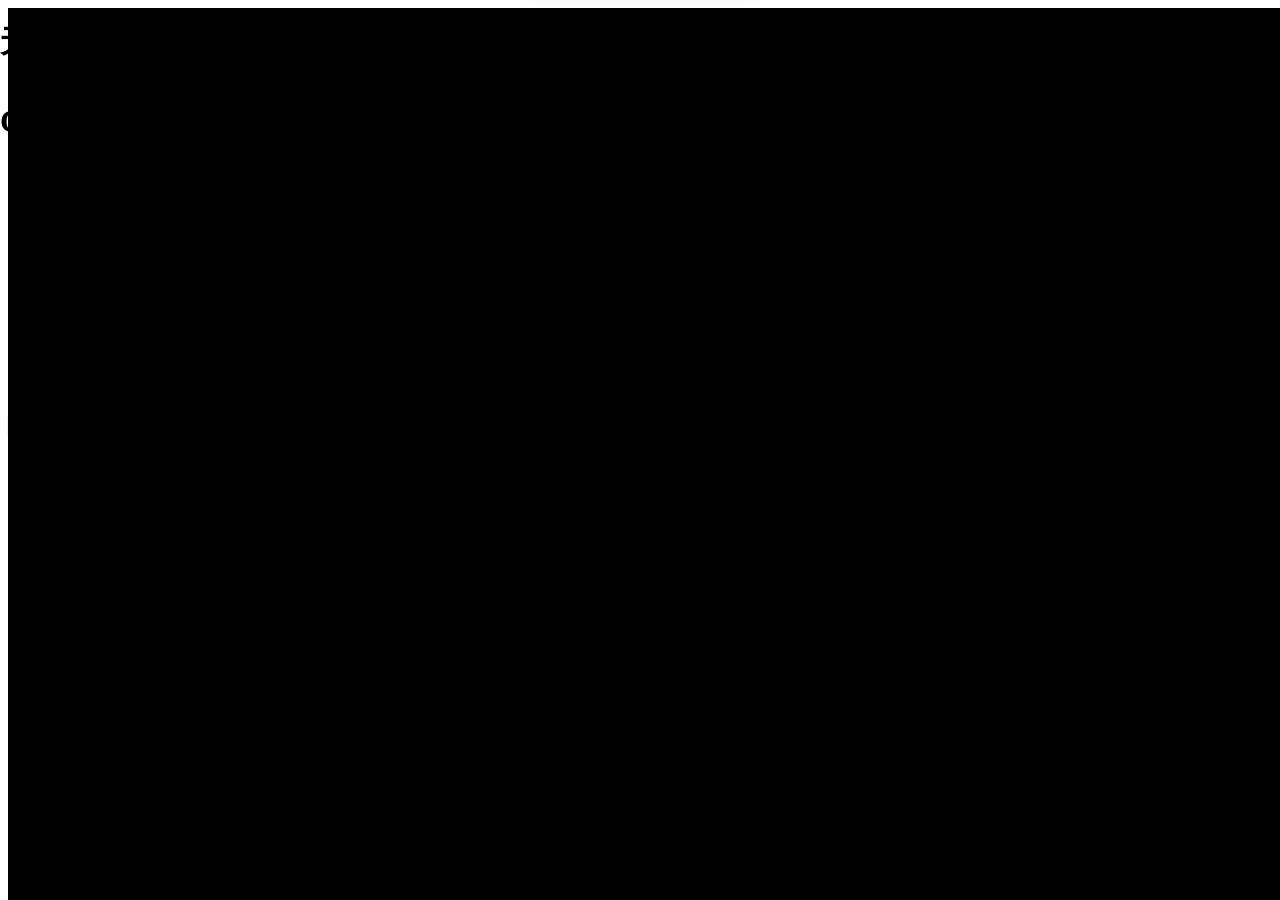
==== commit b405fdc4: "feat(settings): add custom WebGL mode selector Replace the native WebGL select control with a styled" ====
--- a/desktop.html
+++ b/desktop.html
@@ -1568,9 +1568,14 @@
 							<div style="margin-top: 18px;">
 								<p>WebGL <span style="color: var(--text2); font-size: 12px;">（实验性功能）</span></p>
 								<p style="color: var(--text2); font-size: 13px;">启用硬件加速视觉效果；不可用时自动使用普通渲染。默认关闭。</p>
-								<select id="webgl-mode" onchange="setWebGLMode(this.value)" style="margin-top: 8px; width: 100%;">
-									<option value="off">关闭</option><option value="partial">部分</option><option value="full">全部</option>
-								</select>
+								<div class="webgl-selector" id="webgl-mode" tabindex="0" role="listbox" aria-label="WebGL 渲染级别">
+									<div class="webgl-selector-value" onclick="toggleWebGLSelector(event)"><span>关闭</span><i class="bi bi-chevron-down"></i></div>
+									<div class="webgl-selector-options">
+										<a role="option" data-value="off" onclick="setWebGLMode('off')">关闭</a>
+										<a role="option" data-value="partial" onclick="setWebGLMode('partial')">部分</a>
+										<a role="option" data-value="full" onclick="setWebGLMode('full')">全部</a>
+									</div>
+								</div>
 							</div>
 						</div>
 					</div>
--- a/desktop.css
+++ b/desktop.css
@@ -0,0 +1,3106 @@
+@import "./styles/tokens.css";
+@import "./bootstrap-icons.css";
+@import "./base.css";
+
+/* 注：应用样式请在 /apps/style 中设置，并在 desktop.html 开头引用 */
+
+
+/* 通用颜色配置，分深浅主题 */
+:root {
+    --text: #000;
+    --text2: #666;
+    --bg: #ffffff;
+    --bg50: #ffffffb0;
+    --bg70: #ffffffc0;
+    --shadow: #22222230;
+    --card: #efefef75;
+    --hover: #ffffff65;
+    --hover-half: #ffffff40;
+    --hover-b: #1111110f;
+    --bggrey: #eee;
+    --fill: #d3d3d370;
+    --bgul: url('bg.svg');
+    --mm: #ffffffc0;
+    --contextmeu: #f7f7f7bb;
+    --bar: #efefef37;
+    --hr: #ccc;
+    /* 计算器输入框的闪烁光标。亮色沿用原值 #111；暗色下原本是隐形的 */
+    --caret: #111;
+    --unfoc: #eaeaea;
+    --msg: #ffffffe7;
+    --theme-1: #ad6eca;
+    --theme-2: #3b91d8;
+    --href: #2983cc;
+    --bd: #8f8f8f30;
+    --s3d: #99999947;
+    --mica: linear-gradient(215deg, #ffe7f6, #a9c3ff);
+}
+
+:root.dark {
+    --text: #eee;
+    --text2: #aaa;
+    --bg: #000000;
+    --bg50: #111111a0;
+    --bg70: #1a1a1ac5;
+    --shadow: #000000a0;
+    --card: #72727240;
+    --hover: #aaaaaa30;
+    --hover-half: #ffffff20;
+    --hover-b: #eeeeee0f;
+    --bggrey: #444;
+    --fill: #99999970;
+    --bgul: url('bg-dark.svg');
+    --mm: #ffffff50;
+    --contextmeu: #292929bb;
+    --bar: #7272722a;
+    --hr: #333;
+    --caret: #eee;
+    --unfoc: #202020;
+    --msg: #303030d0;
+    --bd: #ffffff06;
+    --s3d: #11111150;
+    --mica: linear-gradient(215deg, #2d161c, #102d53);
+}
+
+
+:root.notrans *,
+:root.notrans *::before,
+:root.notrans *::after {
+    transition: none !important;
+    animation: none !important;
+}
+
+:root.nosd {
+    --shadow: none;
+}
+
+:root.moreblur .window:not(.foc) {
+    background: var(--bg70);
+    background-color: none;
+    backdrop-filter: blur(30px);
+}
+
+body,
+p {
+    transition: 100ms;
+}
+
+p {
+    margin: 0;
+}
+
+html {
+    position: fixed;
+    height: 100%;
+    width: 100%;
+}
+
+body {
+    background: var(--bgul) center;
+    background-size: cover;
+    height: 100%;
+    font-size: 15.5px;
+    color: var(--text);
+    -webkit-user-select: none;
+    user-select: none;
+}
+
+html.night {
+    filter: brightness(0) !important;
+}
+
+.a {
+    color: var(--text);
+    text-decoration: none !important;
+    cursor: pointer;
+}
+
+.jump {
+    cursor: alias !important;
+    /* text-decoration: underline; */
+    color: var(--href);
+}
+
+.jump:hover {
+    color: #999;
+}
+
+.jump:active {
+    color: #666;
+}
+
+hr {
+    background-color: #afafaf50;
+}
+
+::-webkit-scrollbar {
+    border-radius: var(--radius-lg);
+    height: 14px;
+    width: 14px;
+}
+
+::-webkit-scrollbar:hover {
+    background-color: var(--card);
+}
+
+::-webkit-scrollbar-thumb {
+    background: #7f7f7f70;
+    background-clip: padding-box;
+    border: 6px solid transparent;
+    border-radius: var(--radius-2xl);
+}
+
+::-webkit-scrollbar-thumb:hover {
+    border: 4px solid transparent;
+}
+
+::-webkit-scrollbar-corner {
+    display: none;
+}
+
+.act,
+list:not(.new)>a,
+#cs>list>a,
+#datebox>.cont>.body>p,
+.wg>.titbar>.more,
+.wg.calc>.content>.b,
+.button {
+    transition: 80ms !important;
+}
+
+.act:active,
+list:not(.new)>a:active,
+#cs>list>a:active,
+#datebox>.cont>.body>p:active,
+.wg>.titbar>.more:active,
+.wg.calc>.content>.b:active,
+.button:active {
+    /* transform: scale(0.93); */
+    /* filter: blur(0.5px); */
+    filter: opacity(0.7);
+    /* transition: transform 500ms cubic-bezier(0.24, 0.86, 0.36, 0.44) !important; */
+}
+
+
+/*** 以下通用控件 ***/
+
+.input {
+    background-color: var(--bg50);
+    border: none;
+    border-bottom: 2.5px solid;
+    border-bottom-color: #7f7f7f7f;
+    border-radius: var(--radius-lg);
+    padding: 3px 5px 3px 8px;
+    outline: medium;
+    width: 100%;
+    color: var(--text);
+    transition: 100ms, border 0s;
+    box-shadow: 0 1px 2px var(--s3d);
+}
+
+:root.corner_squ .input {
+    corner-shape: squircle;
+    border-radius: var(--radius-3xl);
+}
+
+.input:hover {
+    background: var(--contextmeu);
+}
+
+.input:focus {
+    background-color: var(--bg);
+    background-clip: padding-box, border-box;
+    background-origin: padding-box, border-box;
+    background-image: linear-gradient(var(--bg), var(--bg)), linear-gradient(90deg, var(--theme-1), var(--theme-2));
+    border-bottom-color: transparent;
+    box-shadow: 0 1px 10px var(--s3d);
+    opacity: 1;
+}
+
+input.foc {
+    display: block;
+    height: 0;
+    width: 0;
+    opacity: 0;
+    padding: 0;
+    margin: 0;
+    border: none;
+    outline: none;
+    background: none;
+}
+
+.btn {
+    border: 0px solid;
+    border-radius: var(--radius-2xl);
+    padding: 7px 10px;
+    transition: 100ms;
+    background-color: #00000000;
+}
+
+:root.corner_squ .btn {
+    corner-shape: squircle;
+    border-radius: var(--radius-4xl);
+}
+
+.btn-icon {
+    border: 0px solid;
+    border-radius: var(--radius-2xl);
+    background-color: #00000000;
+    font-size: 22px;
+    height: 33px;
+    width: 33px;
+    overflow: hidden;
+}
+
+.btn-icon.big {
+    padding: 3px 8px;
+    font-size: 17px;
+}
+
+.btn:hover {
+    background: var(--hover);
+}
+
+.btn:active {
+    /* transform: scale(0.9); */
+    opacity: 0.7;
+}
+
+.button {
+    background-color: #9f9f9f40;
+    border-radius: var(--radius-lg);
+    padding: 6px 12px;
+    cursor: default;
+    text-align: center;
+}
+
+:root.corner_squ .button {
+    corner-shape: squircle;
+    border-radius: var(--radius-4xl);
+}
+
+.button:hover {
+    backdrop-filter: invert(0.1);
+}
+
+.button:active {
+    opacity: 0.8;
+}
+
+
+.buttons {
+    display: inline-block;
+    position: absolute;
+    bottom: 20px;
+    right: 15px;
+}
+
+.buttons>* {
+    display: inline-block;
+    padding: 5px 10px;
+    border-radius: var(--radius-xl);
+    margin: 0px 4px;
+    transition: transform 400ms cubic-bezier(0.14, 1.02, 0.17, 0.03) !important;
+    /* box-shadow: 2px 2px 4px var(--shadow); */
+    box-shadow: 0 1px 2px 1px var(--s3d);
+    min-width: 55px;
+    text-align: center;
+}
+
+.buttons>*:hover {
+    filter: brightness(1.2);
+}
+
+.buttons>*:active {
+    opacity: 0.7;
+    /* transform: scale(0.85); */
+}
+
+.buttons>.submit {
+    background-image: linear-gradient(120deg, var(--theme-1), var(--theme-2));
+    color: #fff;
+}
+
+.buttons>.cancel {
+    background-color: var(--bggrey);
+}
+
+list {
+    display: block;
+    padding-left: 0;
+    margin-bottom: 0;
+    border-radius: var(--radius-lg);
+}
+
+list>* {
+    width: 100%;
+    color: var(--text);
+    text-align: inherit;
+    border-radius: var(--radius-lg);
+    position: relative;
+    display: block;
+    padding: 3px 24px;
+}
+
+:root.corner_squ list>* {
+    corner-shape: squircle;
+    border-radius: 20px !important;
+}
+
+list:not(.new)>a {
+    transition: 50ms, transform 400ms cubic-bezier(0.14, 1.02, 0.17, 0.03);
+}
+
+list:not(.new)>a:active {
+    opacity: 0.7;
+    /* transform: scale(0.95); */
+}
+
+list.new>a {
+    transition: 50ms, opacity 80ms;
+}
+
+list.new>a:active {
+    opacity: 0.7;
+}
+
+list>a:hover {
+    color: var(--text);
+    background-color: var(--hover-half);
+    text-decoration: none;
+    box-shadow: 0 1px 2px var(--s3d);
+}
+
+list>hr {
+    width: calc(100% - 12px);
+    padding: 0 !important;
+    margin: 2px 6px;
+    background-color: #7f7f7f7f;
+    border-radius: var(--radius-sm);
+    height: 0.75px;
+    cursor: inherit;
+}
+
+list>hr:hover {
+    background-color: #7f7f7f7f;
+}
+
+list>.text {
+    margin: 0;
+    cursor: inherit;
+    border: none;
+}
+
+list>.text:hover {
+    background-color: unset;
+    border: none;
+}
+
+list>span.focs {
+    display: block;
+    width: 4px;
+    height: 20px;
+    background: linear-gradient(0deg, var(--theme-1), var(--theme-2));
+    background-size: cover;
+    padding: 0;
+    border-radius: 2px;
+    position: relative;
+    margin: -30px 7px 0 7px;
+    z-index: 1;
+    transition: 500ms cubic-bezier(1, 0, 0, 1);
+    /* transform-origin: top; */
+}
+
+list>span.focs.cl {
+    animation: fcl 200ms cubic-bezier(1, 0.8, 0, 0.2) 160ms;
+}
+
+@keyframes fcl {
+    0% {
+        transform: none;
+    }
+
+    50% {
+        transform: scaleY(0.5);
+    }
+
+    100% {
+        transform: none;
+    }
+}
+
+
+/*** 以下任务栏 ***/
+
+#dock-box {
+    position: fixed;
+    bottom: 10px;
+    height: 40px;
+    display: flex;
+    width: 100%;
+    z-index: 92;
+    padding: 0 5px;
+    justify-content: center;
+    transition: bottom 400ms;
+}
+
+#dock-box.hide {
+    bottom: -60px;
+}
+
+#open-dock {
+    animation: none;
+    opacity: 0;
+    left: 50%;
+    transform: translateX(-50%);
+    position: fixed;
+    height: 32px;
+    aspect-ratio: 1/1;
+    background-color: var(--contextmeu);
+    backdrop-filter: blur(20px) saturate(2);
+    text-align: center;
+    z-index: 91;
+    line-height:32px;
+    border-radius: var(--radius-2xl);
+    -webkit-backdrop-filter: blur(20px) saturate(2);
+    box-shadow: 0 1px 2px #44444460, 0px 3px 25px 1px var(--shadow);
+    outline: 1px solid #99999950;
+    transition: 200ms, transform 300ms cubic-bezier(0.14, 1.02, 0.17, 0.03), backdrop-filter, -webkit-backdrop-filter 0ms;
+}
+
+#dock-box.hide ~ #open-dock {
+    animation: open-dock-bounce 2s ease infinite alternate;
+    transition: 200ms;
+    opacity: 1;
+}
+
+@keyframes open-dock-bounce {
+    0% {
+        bottom: 10px;
+    }
+    50% {
+        bottom: 20px;
+    }
+    100% {
+        bottom: 10px;
+    }
+}
+
+:root.corner_squ #open-dock {
+    corner-shape: squircle;
+    border-radius: var(--radius-4xl);
+}
+
+#open-dock>* {
+    font-family: SettingsIcons;
+    font-size: 20px;
+}
+
+.dock {
+    border-radius: var(--radius-2xl);
+    height: 100%;
+    background-color: var(--contextmeu);
+    backdrop-filter: blur(20px) saturate(2);
+    -webkit-backdrop-filter: blur(20px) saturate(2);
+    box-shadow: 0 1px 2px #44444460, 0px 3px 25px 1px var(--shadow);
+    padding: 7px 6px;
+    margin: 0 3px;
+    outline: 1px solid #99999950;
+    display: flex;
+    transition: 200ms, transform 300ms cubic-bezier(0.14, 1.02, 0.17, 0.03), backdrop-filter, -webkit-backdrop-filter 0ms;
+    bottom: 0;
+    /* transform: scale(1); */
+    /* border: 1.5px solid #6f6f6f30; */
+}
+
+:root.corner_squ .dock {
+    corner-shape: squircle;
+    border-radius: var(--radius-4xl);
+}
+
+.dock>* {
+    padding-left: 3px;
+    padding-right: 3px;
+}
+
+button.dock,
+button.dock-btn {
+    appearance: none;
+    -webkit-appearance: none;
+    border: 0;
+    color: inherit;
+    cursor: pointer;
+    font: inherit;
+}
+
+button.dock-btn {
+    padding: 0 3px;
+    background: transparent;
+}
+
+#dock-box button:focus-visible {
+    outline: 2px solid var(--href);
+    outline-offset: 2px;
+}
+
+.dock.control:hover,
+.dock.theme:hover,
+.dock.date:hover {
+    backdrop-filter: blur(20px) saturate(1.5) brightness(1.2);
+    -webkit-backdrop-filter: blur(20px) saturate(1.5) brightness(1.2);
+}
+
+#toolbar {
+    display: flex;
+}
+
+#taskbar {
+    padding: 3px 2px;
+    transition: 80ms;
+    overflow: hidden;
+    width: 0;
+}
+
+#taskbar>a {
+    border-radius: var(--radius-2xl);
+    height: 34px;
+    width: 38px;
+    transition: 100ms;
+    padding: 4px 5px;
+    display: block;
+    margin: 0;
+    background-clip: padding-box;
+    border-left: 2px solid transparent;
+    border-right: 2px solid transparent;
+}
+
+#taskbar>a:hover {
+    background-color: var(--hover);
+}
+
+#taskbar>a:active>img {
+    transform: scale(0.8);
+}
+
+#taskbar>a>img {
+    width: 26px;
+    height: 26px;
+    transition: 100ms;
+    margin: -1px 0 0 -0.5px;
+}
+
+#taskbar>a:not(.min)>img {
+    animation: task-show 800ms;
+}
+
+@keyframes task-show {
+    0% {
+        margin-top: -1px;
+        margin-bottom: 0;
+    }
+
+    40% {
+        margin-top: -6px;
+        margin-bottom: 5px;
+        transform: scaleY(1.1);
+        transform-origin: bottom;
+    }
+
+    60% {
+        margin-top: 1px;
+        margin-bottom: -2px;
+        transform: scaleY(0.8);
+        transform-origin: bottom;
+    }
+
+    100% {
+        margin-top: -1px;
+        margin-bottom: 0;
+    }
+}
+
+#taskbar>a.min>img {
+    animation: task-hide 800ms;
+}
+
+@keyframes task-hide {
+    0% {
+        margin-top: -1px;
+        margin-bottom: 0;
+    }
+
+    40% {
+        /* margin-top: 3px;
+        margin-bottom: -4px; */
+        margin-top: 0px;
+        margin-bottom: -1px;
+        transform: scaleY(0.8);
+        transform-origin: bottom;
+    }
+
+    70% {
+        margin-top: -2px;
+        margin-bottom: 1px;
+        transform: scaleY(1.05);
+        transform-origin: bottom;
+    }
+
+    100% {
+        margin-top: -1px;
+        margin-bottom: 0;
+    }
+}
+
+#taskbar>a::after {
+    content: '';
+    display: block;
+    width: 18px;
+    background: linear-gradient(90deg, var(--theme-1), var(--theme-2));
+    height: 4px;
+    border-radius: 2px;
+    position: relative;
+    bottom: 4px;
+    left: 3.2px;
+    transition: 150ms;
+}
+
+#taskbar>a:not(.foc)::after {
+    background: linear-gradient(90deg, #7f7f7f, #7f7f7f);
+    width: 12px;
+    left: 6px;
+}
+
+#taskbar>a:not(.foc):hover:after {
+    width: 16px;
+    left: 4.2px;
+}
+
+#taskbar>a.foc:hover:after {
+    width: 22px;
+    left: 1.2px;
+}
+
+#taskbar>a.min:hover:after {
+    width: 18px;
+    left: 3.2px;
+}
+
+.dock.date {
+    width: 100px;
+    padding: 0px 5px;
+    display: block;
+    text-align: center;
+    overflow: hidden;
+}
+
+.dock.date:active {
+    transform: scale(0.9);
+    filter: opacity(0.6) !important;
+}
+
+.dock.control {
+    display: flex;
+    justify-content: center;
+    align-items: center;
+    gap: 5px;
+}
+
+.dock.control>icon {
+    font-size: 17px;
+}
+
+.dock.control>* {
+    margin: 0 -2px 0 -1px;
+}
+
+.dock.control:active {
+    transform: scale(0.9);
+    filter: opacity(0.6) !important;
+}
+
+.dock.date>.date {
+    margin-top: -8px;
+}
+
+.dock.date>p {
+    transition: 200ms cubic-bezier(0.9, 0, 0.1, 1);
+}
+
+.dock.date.show>p {
+    margin-top: -50px;
+}
+
+.dock.date>.bi {
+    position: absolute;
+    display: block;
+    text-align: center;
+    left: 0;
+    top: 37px;
+    width: 100%;
+    transition: 200ms cubic-bezier(0.9, 0, 0.1, 1);
+}
+
+.dock.date.show>.bi {
+    top: 7px;
+}
+
+.dock.theme {
+    width: 40px;
+    padding-left: 3.5px;
+    text-align: center;
+    overflow: hidden;
+    box-shadow: 0 0 6px 1px var(--shadow);
+}
+
+.dock.theme:active {
+    transform: scale(0.9);
+    filter: opacity(0.6) !important;
+}
+
+.dock.theme>.dark {
+    position: absolute;
+    height: 30px;
+    width: 30px;
+    top: 5px;
+    left: 40px;
+    transition: 200ms cubic-bezier(0.9, 0, 0.1, 1);
+    opacity: 0;
+}
+
+.dock.theme>.light {
+    height: 30px;
+    width: 30px;
+    position: absolute;
+    top: 5px;
+    left: 5px;
+    transition: 200ms cubic-bezier(0.9, 0, 0.1, 1);
+    opacity: 1;
+}
+
+.dock.theme.dk>.dark {
+    left: 5px;
+    opacity: 1;
+}
+
+.dock.theme.dk>.light {
+    left: -30px;
+    opacity: 0;
+}
+
+.dock-btn {
+    transition: 200ms;
+    width: 32px;
+    height: 26px;
+    overflow: hidden;
+}
+
+.dock-btn:hover,
+.dock-btn.show {
+    filter: brightness(1.2);
+}
+
+#start-btn>svg.menu {
+    position: relative;
+    top: 27px;
+    transition: 200ms;
+}
+
+#start-btn.show>svg.menu {
+    top: 0;
+    transition-delay: 200ms;
+}
+
+#start-btn>.ico {
+    position: relative;
+    top: -32px;
+    transition: transform 200ms, top 200ms 100ms, left 200ms;
+    left: 0;
+    /* transition-delay: 100ms; */
+}
+
+#start-btn.show>.ico {
+    transform: scale(0.5);
+    top: -26px;
+}
+
+#search-btn>svg.in {
+    position: relative;
+    display: block;
+    top: -29.6px;
+    left: 2.5px;
+    width: 16px;
+    height: 16px;
+    transition: 200ms;
+}
+
+#search-btn:active {
+    transform: scale(0.85);
+}
+
+#search-btn.show>svg.in {
+    transform: scale(1.1) rotate(360deg);
+    filter: saturate(2) brightness(1.1);
+}
+
+#widgets-btn>svg {
+    display: block;
+}
+
+#widgets-btn:active {
+    transform: scale(0.85);
+}
+
+#widgets-btn>.wid2 {
+    margin-top: -19px;
+    margin-left: 10.5px;
+    height: 20px;
+    transition: 150ms cubic-bezier(0.8, 0, 0.2, 1);
+    transition-delay: 0ms;
+}
+
+#widgets-btn>.wid3 {
+    margin-top: 13px;
+    margin-left: -2px;
+    height: 31px;
+    transition: 100ms cubic-bezier(0.8, 0, 0.2, 1);
+    transition-delay: 100ms;
+}
+
+#widgets-btn>.wid4 {
+    margin-top: 4px;
+    margin-left: 11.5px;
+    height: 12px;
+    transition: 200ms cubic-bezier(0.8, 0, 0.2, 1);
+    transition-delay: 180ms;
+}
+
+#widgets-btn.show>.wid2 {
+    margin-top: -28px;
+}
+
+#widgets-btn.show>.wid3 {
+    margin-top: -20.5px;
+}
+
+#widgets-btn.show>.wid4 {
+    margin-top: -14px;
+}
+
+#copilot-btn>img {
+    width: 24px;
+    transition: 200ms cubic-bezier(0, 0, 0, 1);
+}
+
+#copilot-btn:active {
+    transform: scale(0.85) rotate(-20deg);
+}
+
+#copilot-btn.show:active {
+    transform: scale(0.85) rotate(20deg);
+}
+
+#copilot-btn.show>img {
+    transform: rotate(420deg);
+}
+
+/*** 以下开始等菜单 ***/
+
+
+#start-menu,
+#search-win,
+#widgets,
+#datebox,
+#control{
+    display: none;
+    position: fixed;
+    border-radius: var(--radius-4xl);
+    background: var(--bg50);
+    /* backdrop-filter: blur(60px) saturate(3) contrast(0.8); */
+    backdrop-filter: saturate(4) contrast(0.8) blur(70px);
+    -webkit-backdrop-filter: blur(60px) saturate(3) contrast(0.8);
+    opacity: 0.5;
+    border: 1.5px solid #99999950;
+    z-index: 91;
+    box-shadow: 3px 3px 20px 1px var(--shadow);
+    transition: 300ms, transform 400ms cubic-bezier(0.05, 0.96, 0.11, 1), opacity 300ms;
+    bottom: 60px;
+}
+
+:root.corner_squ {
+
+    #start-menu,
+    #search-win,
+    #datebox,
+    #control,
+    #widgets {
+        corner-shape: squircle;
+        border-radius: 45px;
+    }
+}
+
+#start-menu {
+    height: 594px;
+    max-height: calc(100% - 120px);
+    width: 900px;
+    left: calc(50% - 450px);
+    box-shadow: 3px 3px 25px 1px var(--shadow);
+    padding: 2px 4px;
+    bottom: 60px;
+    transform: translateY(700px);
+}
+
+#start-menu.show-begin {
+    display: flex;
+}
+
+#start-menu.show {
+    opacity: 1;
+    transform: none !important;
+}
+
+#start-menu.max {
+    left: 0;
+    bottom: 0;
+    transform: translateY(100%);
+    width: 100%;
+    max-height: 100%;
+    height: 100%;
+    border-radius: 0 !important;
+    transition: 200ms cubic-bezier(0.9, 0, 0.1, 1);
+}
+
+#start-menu.max>#startmenu-l>#startmenu-user {
+    margin-bottom: 60px;
+    top: 10px;
+}
+
+#start-menu.max>#startmenu-r>.tuijian>.apps>* {
+    width: 25%;
+}
+
+
+#startmenu-l {
+    min-width: 310px;
+    height: 100%;
+    padding: 0 5px 0 10px;
+    transition: 400ms;
+    display: flex;
+    flex-direction: column;
+}
+
+#start-menu.max>#startmenu-l {
+    min-width: 300px;
+    width: 22%;
+}
+
+#startmenu-l>.input {
+    padding-left: 30px;
+}
+
+input-before {
+    display: block;
+    font-size: 15px;
+    height: 0;
+    margin-top: -29px;
+    margin-left: 8px;
+    margin-bottom: 10px;
+    color: var(--text);
+}
+
+#startmenu-l>list {
+    margin-left: 5px;
+    margin-top: 40px;
+    flex-grow: 1;
+    overflow: auto;
+    padding-bottom: 40px;
+}
+
+#startmenu-l>list>a {
+    padding: 3px 5px 3px 10px;
+    font-size: 15px;
+    display: flex;
+    align-items: center;
+}
+
+#startmenu-l>list>a>p {
+    margin: 5px 0 5px 10px;
+}
+
+#startmenu-l>list>a>img {
+    height: 28px;
+    width: 28px;
+}
+
+#startmenu-l>list>.text {
+    padding-left: 10px;
+    font-size: 16px;
+    height: 35px;
+}
+
+#startmenu-r {
+    flex-grow: 1;
+    overflow: hidden;
+    padding-bottom: 10px;
+    display: flex;
+    flex-direction: column;
+}
+
+#startmenu-r>* {
+    opacity: 0;
+    transition: transform 200ms cubic-bezier(0, 0, 0, 1), opacity 200ms 30ms;
+    transform: translate(0, 50px);
+}
+
+#start-menu.show>#startmenu-r>* {
+    transform: none;
+    opacity: 1;
+}
+
+#startmenu-r>.row1 {
+    display: flex;
+    transition-delay: 200ms;
+}
+
+#startmenu-r>.row1>.tool {
+    width: 200px;
+    padding: 5px 10px 0 0;
+    transition: 300ms;
+    display: flex;
+    flex-direction: column;
+    align-items: end;
+}
+
+
+#startmenu-r>.row1>.tool>.pw {
+    display: flex;
+    justify-content: right;
+    align-items: center;
+}
+
+#startmenu-r>.row1>.tool>.pw>.btn-icon.power {
+    overflow: hidden;
+    display: flex;
+    width: 33px;
+    padding: 0;
+    /* padding-left: 0; */
+}
+
+#startmenu-r>.row1>.tool>.pw>.power.show {
+    width: 100px;
+    background-color: var(--hover-b);
+    /* box-shadow: 3px 3px 6px var(--shadow); */
+}
+
+#startmenu-r>.row1>.tool>.pw>.power.show>span.bi-power {
+    opacity: 0.7;
+    transform: scale(0.7);
+}
+
+#startmenu-r>.row1>.tool>.pw>.btn-icon.show:hover {
+    background-color: var(--hover-b);
+}
+
+#startmenu-r>.row1>.tool>.pw>.btn-icon.power>.bi {
+    /* position: relative; */
+    height: 33px;
+    padding-left: 5px;
+    padding-right: 5px;
+    transition: 200ms;
+}
+
+#startmenu-r>.row1>.tool>.pw>.btn-icon.power>i.bi-power {
+    border-radius: 10px 0 0 10px;
+}
+
+#startmenu-r>.row1>.tool>.pw>.btn-icon.power>i.bi-arrow-counterclockwise {
+    border-radius: 0 10px 10px 0;
+}
+
+#startmenu-r>.row1>.tool>.pw>.btn-icon.show>i {
+    background-color: var(--hover-half);
+}
+
+#startmenu-r>.row1>.tool>.pw>.btn-icon.show>i:hover {
+    background-color: var(--hover);
+}
+
+#start-menu.max>#startmenu-r>.row1>.tool {
+    margin-left: 100px;
+    margin-right: 50px;
+}
+
+#startmenu-r>.row1>.folder,
+#startmenu-r>.pinned,
+#startmenu-r>.tuijian {
+    background-color: var(--card);
+    box-shadow:  0px 1px 8px var(--s3d);
+    border-radius: var(--radius-2xl);
+    padding: 7px 10px;
+}
+
+
+:root.corner_squ {
+    #startmenu-r>.row1>.folder,
+    #startmenu-r>.pinned,
+    #startmenu-r>.tuijian {
+        corner-shape: squircle;
+        border-radius: var(--radius-pill);
+    }
+}
+
+#startmenu-r>.row1>.folder {
+    display: flex;
+    margin: 15px 15px;
+    flex-grow: 1;
+}
+
+#startmenu-r>.row1>.folder>.sm-app {
+    height: 72px;
+}
+
+#startmenu-r>.pinned {
+    margin-right: 10px;
+    margin-left: 15px;
+    transition-delay: 300ms;
+    height: 220px;
+    display: flex;
+    flex-direction: column;
+}
+
+#startmenu-r>.pinned>.apps {
+    display: flex;
+    flex-wrap: wrap;
+    padding-left: 10px;
+    overflow: auto;
+    flex-grow: 1;
+}
+
+
+#startmenu-r>.pinned>.title {
+    padding: 5px 0 5px 10px;
+    font-size: 18px;
+    font-weight: 530;
+    display: flex;
+}
+
+#startmenu-r>.pinned>.title>* {
+    width: 100%;
+}
+
+#startmenu-r>.tuijian {
+    margin: 15px 10px 0 15px;
+    transition-delay: 450ms;
+    flex-grow: 1;
+    display: flex;
+    overflow: hidden;
+    flex-direction: column;
+}
+
+#startmenu-r>.tuijian>.apps {
+    display: flex;
+    flex-wrap: wrap;
+    padding-left: 15px;
+    overflow: auto;
+}
+
+#startmenu-r>.tuijian>.apps>* {
+    transition: 80ms;
+}
+
+#startmenu-r>.tuijian>.title {
+    padding: 5px 0 5px 10px;
+    font-size: 18px;
+    font-weight: 530;
+    display: flex;
+}
+
+#startmenu-r>.tuijian>.title>* {
+    width: 100%;
+}
+
+#startmenu-user {
+    height: 100px;
+    width: 100px;
+    border-radius: var(--radius-circle);
+    position: relative;
+    top: -50px;
+    left: calc(50% - 50px);
+    background-color: var(--bggrey);
+    font-size: 80px;
+    box-shadow: 3px 3px 6px var(--shadow);
+    transition: 200ms 100ms;
+}
+
+#startmenu-user>svg {
+    position: relative;
+    top: -8px;
+    left: 15px;
+    width: 70px;
+    height: 70px;
+}
+
+.more-btn {
+    background-image: linear-gradient(100deg, var(--theme-1), var(--theme-2));
+    color: #fff;
+    border-radius: var(--radius-sm);
+    font-size: 12px;
+    float: right;
+    padding: 6px 10px;
+    transition: 100ms;
+    line-height: 1;
+    display: flex;
+    align-items: center;
+}
+
+.more-btn:hover {
+    filter: brightness(1.2);
+}
+
+.more-btn>.bi {
+    font-size: 10px;
+}
+
+.sm-app {
+    width: 85px;
+    height: 80px;
+    border-radius: var(--radius-2xl);
+    text-align: center;
+    transition: 80ms;
+    padding: 0 3px;
+    color: #888;
+    cursor: inherit;
+}
+
+:root.corner_squ .sm-app {
+    corner-shape: squircle;
+    border-radius: var(--radius-4xl);
+}
+
+.sm-app.enable {
+    color: var(--text);
+    cursor: default;
+}
+
+.sm-app.enable:hover {
+    background-color: var(--hover);
+}
+
+.sm-app.enable>*:first-child {
+    filter: brightness(1);
+}
+
+.sm-app>*:first-child {
+    height: 40px;
+    width: 40px;
+    margin-top: 8px;
+    transition: 80ms;
+    filter: contrast(0.3) brightness(0.7);
+    text-shadow: 3px 3px 5px var(--shadow);
+}
+
+.sm-app>*:last-child {
+    margin-top: -3px;
+    transition: 80ms;
+    font-size: 11px;
+    line-height: 13px;
+}
+
+.sm-app:hover {
+    background-color: unset;
+}
+
+.sm-app:active>*:first-child {
+    transform: scale(0.8);
+}
+
+.sm-app.enable:active>*:first-child {
+    filter: brightness(0.8) opacity(0.8);
+}
+
+.tj-obj {
+    width: 50%;
+    height: 55px;
+    border-radius: var(--radius-2xl);
+    transition: 80ms;
+    padding: 0 3px;
+    display: flex;
+    padding: 10px 3px 10px 10px;
+    overflow: hidden;
+}
+
+:root.corner_squ .tj-obj {
+    corner-shape: squircle;
+    border-radius: var(--radius-4xl);
+}
+
+.tj-obj>img {
+    height: 35px;
+    width: 35px;
+    transition: 200ms;
+}
+
+.tj-obj>div>*:first-child {
+    margin: 3px 0 2px 5px;
+    font-size: 15px;
+    line-height: 13px;
+    white-space: nowrap;
+}
+
+.tj-obj>div>*:last-child {
+    font-size: 10px;
+    line-height: 13px;
+    margin-left: 6px;
+    color: #7f7f7f;
+}
+
+.tj-obj:hover {
+    background-color: var(--hover);
+}
+
+#search-win {
+    height: 594px;
+    max-height: calc(100% - 120px);
+    width: 600px;
+    left: calc(50% - 300px);
+    padding: 15px;
+    transform: translateY(660px);
+}
+
+
+#search-win.show-begin {
+    display: flex;
+    flex-direction: column;
+}
+
+#search-win.show {
+    opacity: 1;
+    transform: none;
+}
+
+#search-win>.input {
+    padding-left: 30px;
+}
+
+#search-win>.tab {
+    display: flex;
+    margin-top: 25px;
+    margin-bottom: 10px;
+}
+
+#search-win>.tab>a {
+    padding: 4px 7px 3px 7px;
+    margin: 0 1px;
+    text-align: center;
+    border-radius: var(--radius-2xl);
+    transition: 100ms;
+}
+
+#search-win>.tab>a:hover,
+#search-win>.tab>a.now {
+    background-color: var(--hover);
+}
+
+#search-win>.tab>a.now::after {
+    content: '';
+    display: block;
+    position: relative;
+    bottom: 0;
+    background-image: linear-gradient(90deg, var(--theme-1), var(--theme-2));
+    width: calc(100% - 6px);
+    left: 3px;
+    height: 3px;
+    border-radius: var(--radius-2xl);
+}
+
+#search-win>.ans {
+    display: flex;
+    flex-grow: 1;
+    overflow-y: auto;
+}
+
+#search-win>.ans>.list {
+    width: 250px;
+    height: 100%;
+    margin-right: 5px;
+    overflow: auto;
+}
+
+#search-win>.ans>.list>list>a {
+    padding: 5px 5px 0px 10px;
+    display: flex;
+}
+
+#search-win>.ans>.list>list>a:active {
+    transform: scale(0.97);
+}
+
+#search-win>.ans>.list>list>a>.bi {
+    display: block;
+    margin-right: 3px;
+    font-size: 24px;
+    margin-top: -5px;
+    background-image: linear-gradient(100deg, var(--theme-1), var(--theme-2));
+    -webkit-background-clip: text;
+    background-clip: text;
+    -webkit-text-fill-color: transparent;
+}
+
+#search-win>.ans>.list>list>a>img {
+    height: 25px;
+    width: 25px;
+    margin: 0px 5px 7px 0;
+}
+
+#search-win>.ans>.view {
+    flex-grow: 1;
+    border-radius: var(--radius-2xl);
+    background: var(--card);
+    padding: 3px;
+    /* box-shadow: 0 3px 10px var(--s3d); */
+    border: 1.5px solid #6f6f6f30;
+    display: none;
+    overflow: auto;
+    margin: 2px 5px 5px 0;
+}
+
+#search-win>.ans>.view.show {
+    display: block;
+}
+
+#search-win>.ans>.view>.fname>.bi {
+    font-size: 70px;
+    display: block;
+    margin: 30px 0 5px 0;
+    text-align: center;
+}
+
+#search-win>.ans>.view>.fname>.name {
+    font-size: 18px;
+    text-align: center;
+}
+
+#search-win>.ans>.view>.fname>.type {
+    font-size: 13px;
+    text-align: center;
+    opacity: 0.5;
+    margin-bottom: 5px;
+}
+
+#search-win>.ans>.view>.option>list {
+    margin: 10px;
+}
+
+#search-win>.ans>.view>.option>list>a {
+    border-radius: var(--radius-md);
+    transition: 70ms !important;
+    padding: 4px 12px;
+    font-size: 14px;
+}
+
+#search-win>.ans>.view>.option>list>a:active {
+    transform: scale(0.97);
+}
+
+#widgets {
+    bottom: 60px;
+    height: 600px;
+    max-height: calc(90% - 50px);
+    width: 1000px;
+    left: calc(50% - 500px);
+    padding: 10px 0;
+    transform: translateY(660px);
+}
+
+#widgets.show-begin {
+    display: flex;
+}
+
+#widgets.show {
+    opacity: 1;
+    transform: none;
+}
+
+#widgets>div {
+    width: calc(50% - 0.5px);
+    padding: 0 10px;
+}
+
+#widgets>.hr {
+    width: 1px;
+    height: calc(100% - 20px);
+    margin-top: 10px;
+    background-color: var(--hover-b);
+}
+
+#widgets>div>.bar {
+    height: 32px;
+    display: flex;
+    background-color: var(--bar);
+    box-shadow: 0 1px 3px var(--shadow);
+    border-radius: var(--radius-2xl);
+    padding-left: 10px;
+    justify-content: space-between;
+    align-items: center;
+}
+
+#widgets>div>.bar>.tit {
+    width: 100px;
+    font-size: 18px;
+}
+
+#widgets>div>.content {
+    height: calc(100% - 35px);
+    margin-top: 8px;
+}
+
+#widgets>.widgets>.content {
+    overflow: auto;
+}
+
+#widgets>.widgets>.content>.grid {
+    display: grid;
+    justify-content: center;
+    gap: 10px;
+    grid-template-columns: repeat(auto-fill, 83px);
+    grid-template-rows: repeat(auto-fill, 83px);
+    height: 100%;
+    grid-auto-flow: row;
+}
+
+#widgets>.widgets>.content>.grid>.wg {
+    transition: 100ms;
+    background-color: var(--card) !important;
+}
+
+#widgets>.widgets>.content>.template {
+    display: none;
+}
+
+#widgets>.news {
+    overflow: hidden;
+}
+
+#widgets>.news>.full-tip {
+    /* position: absolute;
+    top: 0;
+    bottom: 0;
+    left: 0;
+    right: 0; */
+    width: 100%;
+    height: 100%;
+    display: flex;
+    flex-direction: column;
+    justify-content: center;
+    align-items: center;
+}
+
+#widgets>.news>.full-tip.hidden {
+    display: none;
+}
+
+#widgets>.news>.full-tip>* {
+    margin-bottom: 10px;
+}
+
+#widgets>.news>.full-tip>.tit {
+    font-weight: bold;
+    font-size: large;
+}
+
+#widgets>.news>.full-tip>.info {
+    font-size: small;
+}
+
+#widgets>.news>.content {
+    overflow: auto;
+}
+
+#widgets>.news>.content .line {
+    margin-top: 10px;
+    display: grid;
+    gap: 10px;
+    grid-template-columns: repeat(5, 83px);
+    /* grid-template-rows: repeat(1, 114px); */
+}
+
+#widgets>.news>.content .card {
+    border-radius: var(--radius-2xl);
+    transition: 10ms;
+    background-image: linear-gradient(#00000000, #111 90%);
+    background-size: cover;
+    grid-row: 1;
+    display: flex;
+    flex-direction: column;
+    justify-content: flex-end;
+    align-items: flex-start;
+    padding: 10px;
+    height: 175px;
+}
+
+#widgets>.news>.content .card-left {
+    grid-column: 1 / 4;
+}
+
+#widgets>.news>.content .card-right {
+    grid-column: 4 / 6;
+}
+
+#widgets>.news>.content .line:nth-child(even) .card-left {
+    grid-column: 1 / 3;
+}
+
+#widgets>.news>.content .line:nth-child(even) .card-right {
+    grid-column: 3 / 6;
+}
+
+#widgets>.news>.content .card:hover {
+    box-shadow: 1px 1px 7px var(--shadow);
+    filter: brightness(0.95);
+}
+
+#widgets>.news>.content .card>.tit {
+    color: white;
+    font-size: 18px;
+    line-height: 1.2;
+    margin-bottom: 10px;
+    transition: 100ms;
+    text-shadow: 0 0 8px #000;
+}
+
+#widgets>.news>.content .card>.a {
+    color: #9dd0fb;
+    font-size: 17px;
+    text-shadow: 0 0 3px #000;
+}
+
+#widgets>.news>.content .card>.a:hover {
+    border-bottom: 2px solid;
+}
+
+#widgets>.news>.content .card.top-news {
+    color: #fff;
+    background-color: var(--bgul);
+}
+
+#widgets>.news>.content .card.top-news>.tit {
+    font-size: 20px;
+}
+
+/*** 以下任务栏各面板 ***/
+
+#datebox,
+#control {
+    width: 350px;
+    padding: 10px;
+}
+
+#datebox.show-begin,
+#control.show-begin {
+    display: flex;
+    flex-direction: column;
+}
+
+#datebox.show,
+#control.show {
+    transform: none;
+    opacity: 1;
+}
+
+#control {
+    height: 250px;
+    transform: translateY(320px);
+}
+
+#datebox{
+    height: 450px;
+    transform: translateY(520px);
+}
+
+.dock.control * {
+    fill: var(--text);
+    color: var(--text) !important;
+}
+
+#control>.cont>.top {
+    display: grid;
+    grid-template-rows: auto auto;
+    grid-template-columns: auto auto auto;
+    gap: 15px;
+    height: 160px;
+    margin-top: 10px;
+    padding: 0px 7.5px 0px 7.5px;
+}
+
+#control>.cont>.top>div {
+    width: 100%;
+    height: 100%;
+    display: grid;
+    grid-template-rows: 70% 30%;
+    gap: 5px;
+}
+
+#control>.cont>.top>div>.icon {
+    width: 100%;
+    height: 100%;
+    background-color: var(--hover-b);
+    border-radius: var(--radius-2xl);
+    display: flex;
+    justify-content: center;
+    align-items: center;
+    transition: 70ms, transform 400ms cubic-bezier(0.14, 1.02, 0.17, 0.03);
+}
+
+:root.corner_squ #control>.cont>.top>div>.icon {
+    corner-shape: squircle;
+    border-radius: var(--radius-4xl);
+}
+
+
+#control>.cont>.top>div>.icon.active {
+    background-image: linear-gradient(120deg, var(--theme-1), var(--theme-2));
+}
+
+#control>.cont>.top>div>.icon.active>icon {
+    color: #ffffff;
+}
+
+#control icon {
+    background-image: linear-gradient(120deg, var(--theme-1), var(--theme-2));
+    -webkit-background-clip: text;
+    background-clip: text;
+    color: transparent;
+    font-size: 18px;
+}
+
+#control>.cont>.top>div>.tit {
+    font-size: 85%;
+    text-align: center;
+}
+
+#control>.cont>.top>div>.icon:hover {
+    filter: brightness(1.1);
+}
+
+#control>.cont>.top>div>.icon:hover {
+    background-color: var(--card);
+}
+
+#control>.cont>.top>div>.icon:active {
+    transform: scale(0.93);
+}
+
+#control>.cont>.bottom {
+    padding: 20px;
+}
+
+#control>.cont>.bottom>.brightness>.icon {
+    margin-right: 10px;
+    vertical-align: -0.3em;
+    display: inline-block;
+}
+
+#control>.cont>.bottom>.brightness>.icon>icon {
+    font-size: 20px !important;
+}
+
+#control>.cont>.bottom>.brightness>.range-container {
+    width: calc(100% - 43px);
+    height: 4.5px;
+    background-image: linear-gradient(100deg, var(--theme-1), var(--theme-2));
+    border-radius: var(--radius-lg);
+    display: inline-block;
+}
+
+#control>.cont>.bottom>.brightness>.range-container>.after {
+    border-radius: 0px 7px 7px 0px !important;
+}
+
+#control>.cont>.bottom>.brightness>.range-container>.after {
+    height: 4.5px;
+    position: relative;
+    background-color: var(--bg);
+    bottom: 0px;
+    width: 0px;
+    border-radius: var(--radius-lg);
+}
+
+#control>.cont>.bottom>.brightness>.range-container>.slider-btn {
+    height: 20px;
+    border-radius: var(--radius-2xl);
+    background-image: linear-gradient(to top, var(--theme-1), var(--theme-2));
+    position: relative;
+    width: 20px;
+    bottom: 12px;
+    margin-left: 100%;
+    transform: translateX(-10px);
+    border: solid var(--msg);
+    border-width: 5px;
+    transition: 0ms, border-width 100ms;
+}
+
+#control>.cont>.bottom>.brightness>.range-container>.slider-btn:hover,
+#control>.cont>.bottom>.brightness>.range-container.active>.slider-btn {
+    /* filter: brightness(0.8); */
+    border-width: 3.5px;
+}
+
+#control>.cont>.bottom>.brightness>.range-container>.slider-btn:active {
+    border-width: 6px;
+}
+
+#datebox>.tit {
+    padding: 3px 5px;
+    margin: 0;
+}
+
+#datebox>.tit>.time {
+    font-size: 35px;
+    line-height: 50px;
+    height: 50px;
+    /* padding: inherit; */
+}
+
+#datebox>.tit>.date,
+#datebox>.tit>#lunar {
+    margin-left: 5px;
+}
+
+#datebox>.cont {
+    width: 100%;
+    flex-grow: 1;
+}
+
+#datebox>.cont>.head {
+    width: 100%;
+    display: flex;
+}
+
+#datebox>.cont>.head>p {
+    width: 46.5px;
+    text-align: center;
+}
+
+#datebox>.cont>.body {
+    display: flex;
+    flex-wrap: wrap;
+    margin-top: 5px;
+}
+
+#datebox>.cont>.body>* {
+    width: 46.5px;
+    height: 46.5px;
+    border-radius: var(--radius-circle);
+    text-align: center;
+    padding-top: 10px;
+}
+
+#datebox>.cont>.body>p.today {
+    background: linear-gradient(120deg, var(--theme-1), var(--theme-2));
+    color: #eee;
+}
+
+#datebox>.cont>.body>p:hover {
+    background-color: var(--hover);
+}
+
+/*** 以下桌面 ***/
+
+#desktop {
+    position: absolute;
+    top: 0;
+    left: 0;
+    width: 100%;
+    height: calc(100% - 50px);
+    z-index: 0;
+    display: flex;
+    flex-direction: column;
+    flex-wrap: wrap;
+    align-content: flex-start;
+    transition: 30ms;
+    justify-content: flex-start;
+    align-items: baseline;
+}
+
+#desktop>div {
+    width: 85px;
+    height: 84px;
+    text-overflow: ellipsis;
+    border-radius: var(--radius-lg);
+    text-align: center;
+    margin: 8px 10px 2px 10px;
+    padding: 0 3px 3px 3px;
+    z-index: 3;
+    transition: 80ms;
+}
+
+
+:root.corner_squ #desktop>div {
+    corner-shape: squircle;
+    border-radius: var(--radius-4xl);
+}
+
+#desktop>div:hover {
+    background-color: var(--hover);
+}
+
+#desktop>div:active {
+    opacity: 0.7;
+}
+
+#desktop>div>img {
+    width: 65px;
+    height: 65px;
+}
+
+#desktop>div.b>img {
+    width: 40px;
+    height: 40px;
+    margin: 5px;
+}
+
+#desktop>div>p {
+    line-height: 15px;
+    font-size: 13px;
+    color: #fff;
+    text-shadow: 2px 2px 4px var(--shadow), 0 0 3px #000;
+    margin-top: -6px;
+}
+
+#desktop>.selection {
+    position: fixed;
+    border: 2px solid var(--href);
+    /* border-image: linear-gradient(120deg, var(--theme-1), var(--theme-2)) 4; */
+    border-radius: var(--radius-sm);
+    background-color: var(--hover-half);
+    display: none;
+}
+
+#desktop-widgets {
+    display: grid;
+    /* justify-content: center; */
+    gap: 10px;
+    grid-template-columns: repeat(auto-fill, 83px);
+    grid-template-rows: repeat(auto-fill, 83px);
+    position: absolute;
+    top: 0;
+    right: 0;
+    width: 100%;
+    height: calc(100% - 50px);
+    /* width: max-content; */
+    grid-auto-flow: row;
+    direction: rtl;
+    padding: 20px;
+    pointer-events: none;
+}
+
+#desktop-widgets * {
+    direction: ltr;
+    pointer-events: auto;
+}
+
+#desktop-widgets>* {
+    background-color: var(--bg70);
+    backdrop-filter: blur(180px) saturate(1.5);
+    filter: none;
+    -webkit-backdrop-filter: blur(80px) saturate(1.5);
+    box-shadow: 3px 3px 20px 3px var(--shadow);
+    transition: all 500ms;
+}
+
+#desktop-widgets>*.moving {
+    transition: none;
+}
+
+#desktop-widgets>*.moving>.content {
+    opacity: 0.5;
+}
+
+#desktop-widgets>*.notrans {
+    transition: none !important;
+}
+
+#desktop-widgets>.widgets-move {
+    display: none;
+    background-color: #3daee922;
+    border: 1px solid #3daee9;
+    border-radius: var(--radius-2xl);
+    backdrop-filter: none;
+    -webkit-backdrop-filter: none;
+    box-shadow: none;
+}
+
+#desktop-widgets>.widgets-move.show {
+    display: block;
+}
+
+#desktop-widgets.edit>* .content * {
+    pointer-events: none;
+}
+
+#desktop-widgets.edit>* {
+    cursor: grab;
+}
+
+#desktop-widgets.edit>*>.content {
+    transition: opacity 500ms;
+}
+
+
+#desktop-widgets.edit>*>.content:hover {
+    opacity: 0.5;
+}
+
+#desktop-editbar-container {
+    width: 100%;
+    position: fixed;
+    top: -50px;
+    left: 0px;
+    display: flex;
+    justify-content: center;
+    align-items: center;
+    transition: top 500ms;
+}
+
+#desktop-editbar-container.show {
+    top: 0px;
+}
+
+#desktop-editbar {
+    background-color: var(--bg70);
+    backdrop-filter: blur(180px) saturate(1.5);
+    filter: none;
+    -webkit-backdrop-filter: blur(80px) saturate(1.5);
+    box-shadow: 3px 3px 20px 3px var(--shadow);
+    border-radius: 0px 0px 8px 8px;
+    display: flex;
+    gap: 13px;
+    padding: 4px 20px;
+}
+
+#desktop-editbar>* {
+    transition: background-color 80ms;
+    padding: 1px 7px;
+    border-radius: var(--radius-sm);
+}
+
+#desktop-editbar>*:hover {
+    background-color: var(--hover);
+}
+
+
+/*** 以下右键菜单 ***/
+
+#cm {
+    display: none;
+    position: absolute;
+    z-index: 101;
+    border-radius: var(--radius-2xl);
+    border: 1.5px solid #6f6f6f30;
+    background: var(--contextmeu);
+    backdrop-filter: blur(25px) saturate(2);
+    min-width: 200px;
+    overflow: hidden;
+    padding: 0px 6px;
+    max-height: 0;
+    width: max-content;
+    transition: 110ms, max-height 200ms ease-in-out, top 100ms, left 100ms, padding 200ms ease-in-out, box-shadow 500ms;
+    opacity: 0;
+}
+
+:root.corner_squ #cm {
+    corner-shape: squircle;
+    border-radius: var(--radius-pill);
+}
+
+#cm.show {
+    max-height: 100%;
+    padding: 6px;
+    box-shadow: 3px 3px 25px 0px var(--shadow);
+    opacity: 1;
+}
+
+#cm>list {
+    transform: translate(0, -50%);
+    opacity: 0;
+    transition: transform 200ms cubic-bezier(0.2, 0.05, 0.2, 1), opacity 150ms 50ms;
+}
+
+#cm.show>list {
+    opacity: 1;
+    transform: none;
+}
+
+#cm.show-begin {
+    display: block;
+}
+
+#cm>list>a {
+    padding: 4.5px 12px;
+    margin: 1px 0;
+    border-radius: var(--radius-md);
+    font-size: 15px;
+    display: flex;
+    line-height: 19px;
+}
+
+#cm>list>a>.bi {
+    font-size: 17px;
+    margin-right: 10px;
+    display: block;
+}
+
+#cm>list>a>info {
+    float: right;
+    text-align: end;
+    color: #888;
+    flex-grow: 1;
+}
+
+#cm>list>*:not(hr):hover {
+    background-color: var(--hover-b);
+}
+
+/*** 以下下拉菜单 ***/
+
+#dp {
+    display: none;
+    position: absolute;
+    box-shadow: 3px 3px 6px 1px var(--shadow);
+    z-index: 101;
+    border-radius: var(--radius-2xl);
+    border: 1.5px solid #6f6f6f30;
+    background: var(--contextmeu);
+    backdrop-filter: blur(20px) saturate(2);
+    min-width: 200px;
+    overflow: hidden;
+    transition: 110ms, max-height 200ms ease-in-out, top 100ms, left 100ms, padding 200ms ease-in-out, box-shadow 500ms;
+    padding: 4px;
+    max-height: 0;
+}
+
+#dp.show-begin {
+    display: block;
+}
+
+#dp.show {
+    max-height: 100%;
+}
+
+#dp>list>a {
+    padding: 4.5px 10px;
+    margin: 0;
+    transition: 80ms;
+    border-radius: var(--radius-lg);
+    font-size: 14px;
+    display: flex;
+    line-height: 19px;
+}
+
+#dp>list>a>info {
+    float: right;
+    text-align: end;
+    color: #888;
+    flex-grow: 1;
+}
+
+#dp>list>a>.bi {
+    font-size: 19px;
+    margin-right: 4px;
+    display: block;
+}
+
+#dp>list>*:not(hr):hover {
+    background-color: var(--hover-b);
+}
+
+/*** 以下悬停提示 ***/
+
+#descp {
+    position: fixed;
+    background: var(--contextmeu);
+    border-radius: var(--radius-md);
+    box-shadow: 2px 2px 10px var(--shadow);
+    z-index: 102;
+    border: 1.5px solid #4f4f4f30;
+    backdrop-filter: blur(15px) saturate(2);
+    font-size: 13px;
+    padding: 5px 10px;
+    margin: 0;
+    transition: opacity 100ms;
+    opacity: 0;
+    display: none;
+}
+
+
+:root.corner_squ #descp {
+    corner-shape: squircle;
+    border-radius: var(--radius-3xl);
+}
+
+#descp.show {
+    opacity: 1;
+}
+
+#descp.show-begin {
+    display: block;
+}
+
+/*** 以下消息 ***/
+
+.msg {
+    background-color: var(--bg70);
+    backdrop-filter: blur(50px) saturate(130%);
+    position: fixed;
+    right: -430px;
+    bottom: 60px;
+    width: 430px;
+    min-height: 150px;
+    z-index: 100;
+    border-radius: var(--radius-2xl);
+    box-shadow: 3px 3px 6px 1px var(--shadow);
+    padding: 10px 20px;
+    font-size: 15px;
+    display: flex;
+    transition: 400ms 200ms cubic-bezier(0.9, 0, 0.1, 1), transform 200ms;
+    cursor: pointer;
+    border: 1.5px solid #6f6f6f30;
+    transform: scale(0.9);
+}
+
+:root.corner_squ .msg {
+    corner-shape: squircle;
+    border-radius: var(--radius-4xl);
+}
+
+.msg:hover {
+    transition: 80ms;
+    background-color: var(--msg);
+}
+
+.msg.show {
+    right: 20px;
+    transform: none;
+}
+
+.msg>.main {
+    flex-grow: 1;
+}
+
+.msg>.hide {
+    height: 35px;
+    width: 35px;
+    min-width: 35px;
+    padding-left: 6px;
+    margin-right: -5px;
+    border-radius: var(--radius-sm);
+    font-size: 23px;
+    transition: 100ms;
+}
+
+.msg>.hide:hover {
+    padding-left: 0;
+}
+
+.msg>.hide:active {
+    padding-left: 25px;
+    transform: scale(0.9);
+}
+
+.msg:not(.show)>.hide {
+    padding-left: 25px;
+}
+
+.msg>.main>.tit {
+    font-size: 20px;
+    margin-bottom: 5px;
+    transition: 100ms;
+}
+
+.msg>.main>.cont {
+    padding-left: 10px;
+    transition: 100ms;
+}
+
+/*** 以下提示对话框 ***/
+
+#notice-back {
+    top: 0;
+    left: 0;
+    width: 100%;
+    height: 100%;
+    background-color: #00000070;
+    position: fixed;
+    /* A modal makes every other body layer inert, so it must also paint above
+       context menus, orientation UI and taskbar previews. */
+    z-index: 11000;
+    justify-content: center;
+    align-items: center;
+    display: none;
+    opacity: 0;
+    pointer-events: none;
+    transition: all 150ms;
+}
+
+#notice-back.show {
+    display: flex;
+    opacity: 1;
+    pointer-events: all;
+}
+
+#notice {
+    overflow: hidden;
+    backdrop-filter: blur(20px);
+    display: block;
+    position: absolute;
+    min-width: 300px;
+    min-height: 100px;
+    background: var(--msg);
+    /* left: 30%; */
+    border-radius: 12px;
+    box-shadow: 0 1px 2px #44444460, 0 1px 30px var(--shadow);
+    border: 1px solid var(--hr);
+    transition: 200ms !important;
+    opacity: 0;
+    transform: scale(0.94) translateY(20px);
+}
+
+:root.corner_squ #notice {
+    corner-shape: squircle;
+    border-radius: var(--radius-pill);
+}
+
+#notice.show {
+    opacity: 1;
+    transform: none;
+}
+
+#notice>.cnt {
+    padding: 15px 20px 30px 20px;
+}
+
+#notice>.cnt>.tit {
+    font-size: 30px;
+}
+
+#notice>.cnt>list {
+    margin-top: 10px;
+}
+
+#notice>.cnt>list>* {
+    padding: 4px 10px;
+}
+
+#notice>.cnt>list>a:hover {
+    background-color: var(--hover-b);
+}
+
+#notice>.btns {
+    min-height: 60px;
+    background: var(--unfoc);
+    display: flex;
+    flex-direction: row-reverse;
+    align-items: center;
+    padding-right: 15px;
+    border-top: 1.5px solid var(--hr);
+}
+
+#notice>.btns>.btn {
+    margin-left: 10px;
+    background-color: var(--msg);
+    font: inherit;
+    min-width: 100px;
+    text-align: center;
+    border-radius: var(--radius-xl);
+    transition: 50ms;
+    box-shadow: 0 1px 3px 1px var(--s3d);
+}
+
+#notice :focus-visible {
+    outline: 2px solid var(--href);
+    outline-offset: 2px;
+}
+
+:root.corner_squ #notice>.btns>.btn {
+    corner-shape: squircle;
+    border-radius: var(--radius-3xl);
+}
+
+#notice>.btns>.btn.main {
+    color: #fff;
+    background-color: var(--href);
+}
+
+#notice>.btns>.btn:hover {
+    filter: brightness(1.2);
+}
+
+#notice>.btns>.btn:active {
+    transform: none;
+    opacity: 0.7;
+}
+
+/*** 以下窗口相关 ***/
+
+.webgl-selector {
+    position: relative;
+    width: 100%;
+    margin-top: 8px;
+    color: var(--text);
+    outline: none;
+}
+
+.webgl-selector-value {
+    display: flex;
+    align-items: center;
+    justify-content: space-between;
+    min-height: 38px;
+    padding: 0 12px;
+    border: 1px solid #7f7f7f40;
+    border-radius: 9px;
+    background: var(--card);
+    cursor: pointer;
+    transition: 120ms;
+}
+
+.webgl-selector-value:hover,
+.webgl-selector.open .webgl-selector-value,
+.webgl-selector:focus .webgl-selector-value {
+    border-color: var(--href);
+    background: var(--hover);
+}
+
+.webgl-selector-options {
+    position: absolute;
+    z-index: 110;
+    display: none;
+    left: 0;
+    right: 0;
+    top: calc(100% + 5px);
+    padding: 5px;
+    border: 1px solid #7f7f7f40;
+    border-radius: 10px;
+    background: var(--card);
+    box-shadow: 0 5px 18px var(--shadow);
+}
+
+.webgl-selector.open .webgl-selector-options { display: block; }
+
+.webgl-selector-options a {
+    display: block;
+    padding: 8px 10px;
+    border-radius: 7px;
+    color: var(--text);
+    cursor: pointer;
+}
+
+.webgl-selector-options a:hover,
+.webgl-selector-options a.selected {
+    background: var(--hover);
+    color: var(--href);
+}
+
+.window {
+    position: absolute;
+    height: 80%;
+    width: 70%;
+    transform: scale(0.7);
+    background-color: var(--unfoc);
+    border-radius: var(--radius-2xl);
+    border: 1.5px solid #6f6f6f30;
+    display: none;
+    opacity: 0;
+    transition: cubic-bezier(0.1, 0.9, 0.2, 1) 200ms;
+    overflow: hidden;
+    box-shadow: 2px 2px 5px var(--shadow);
+    z-index: 90;
+}
+
+:root.corner_squ .window {
+    corner-shape: squircle;
+    border-radius: var(--radius-4xl);
+}
+
+:root.corner_squ .window.max {
+    border-radius: 0px;
+}
+
+.window.foc>.titbar {
+    opacity: 1;
+}
+
+.window.foc {
+    background: var(--bg70);
+    backdrop-filter: saturate(4) contrast(0.8) blur(60px);
+    filter: none;
+    -webkit-backdrop-filter: saturate(5) contrast(0.8) blur(60px);
+    box-shadow: 3px 3px 20px 3px var(--shadow);
+}
+
+:root.mica .window.foc {
+    /* background: url(bg-dark-mica.jpg) no-repeat fixed center; */
+    background: var(--mica) no-repeat fixed center;
+    background-size: cover;
+    backdrop-filter: none !important;
+    -webkit-backdrop-filter: none !important;
+    background-color: var(--unfoc);
+}
+
+.window.webapp {
+    background: none;
+    backdrop-filter: none;
+}
+
+.window.webapp>.titbar {
+    outline: var(--href) solid 2px;
+    margin-bottom: 1px;
+    background-color: var(--unfoc);
+    opacity: 1;
+}
+
+.window.webapp.load {
+    background: var(--unfoc);
+}
+
+.window.webapp.foc>.titbar {
+    background-color: var(--bg70);
+    backdrop-filter: blur(80px) saturate(1.3);
+}
+
+:root.mica .window.webapp.foc>.titbar {
+    background: none;
+    backdrop-filter: none;
+}
+
+.window.min {
+    top: calc(95%) !important;
+    left: 15% !important;
+    transform: scale(0.3) !important;
+    transition: cubic-bezier(0.9, 0, 0.1, 1) 200ms, top 200ms 100ms, backdrop-filter background-color 0s;
+}
+
+.window.show-begin {
+    display: flex;
+    flex-direction: column;
+}
+
+.window.show {
+    transform: none;
+    height: 80%;
+    width: 70%;
+    opacity: 1;
+    display: flex;
+    flex-direction: column;
+}
+
+.window>.loadback {
+    height: 100%;
+    width: 100%;
+    position: absolute;
+    display: none;
+}
+
+.window>.loadback>.icon {
+    height: 90px;
+    width: 90px;
+    margin: 30px;
+}
+
+.window.load>.loadback {
+    display: flex;
+    align-items: center;
+    justify-content: center;
+    flex-direction: column;
+}
+
+.window.load>.content {
+    opacity: 0;
+}
+
+.window.calc {
+    height: 395px;
+    width: 262px;
+}
+
+.window.notepad-fonts {
+    height: 500px;
+    width: 430px;
+}
+
+.window.run {
+    width: 520px;
+    height: 70px !important;
+    left: 20px;
+    bottom: 60px;
+}
+
+.window.run>.titbar {
+    display: none;
+}
+
+.window.notrans {
+    transition: none !important;
+}
+
+.window>.titbar {
+    min-height: 38px;
+    /* background-color: green; */
+    padding: 0 0 0 9px;
+    display: flex;
+    position: initial;
+    color: var(--text);
+    opacity: 0.5;
+    overflow: hidden;
+}
+
+.window>.titbar>p {
+    font-size: 15px;
+    margin-top: 9px;
+    flex-grow: 1;
+}
+
+.window>.titbar>.icon {
+    margin: 9px 8px 0 3px;
+    height: 22px;
+    width: 22px;
+}
+
+.window>.titbar>div {
+    width: max-content;
+    min-width: max-content;
+}
+
+.window>.content {
+    width: 100%;
+    height: 100%;
+    min-height: 0px !important;
+}
+
+/* 
+问题：当我打开 edge 浏览器，并点击窗口最大化时，窗口确实覆盖了整个屏幕。但是在 edge 打开某个网页时，
+窗口并没有覆盖到任务栏的位置，底下有一排巨大的空隙。
+
+我把 100% 的高度设置为 120%，好像问题就解决了？
+
+我是小白，改着玩的，不知道会不会有其他 bug 发生，大佬们多多指教。
+
+github-red2026 */
+
+/* 定义当窗口处于最大状态时的样式 */
+.window.max {
+    width: 100% !important;
+    height: 100% !important;
+
+
+    /* 定位属性，确保窗口从屏幕的左上角开始 */
+    left: 0 !important;
+    top: 0 !important;
+    /* 移除圆角和边框，使窗口边缘与屏幕边缘无缝对接 */
+    border-radius: 0;
+    border: none;
+    /* 定义过渡效果，确保窗口在最大化时有平滑的过渡 */
+    transition: cubic-bezier(0.9, 0, 0.1, 1) 200ms, top 200ms 100ms, backdrop-filter, background 0ms;
+}
+
+.window.left {
+    left: 0 !important;
+    top: 0 !important;
+    width: 50% !important;
+    height: 100% !important;
+}
+
+.window.right {
+    left: 50% !important;
+    top: 0 !important;
+    width: 50% !important;
+    height: 100% !important;
+}
+
+/* 窗口控件 */
+
+.wbtg {
+    /* height: 100%; */
+    height: 33px;
+    float: right;
+    width: 45px;
+    text-align: center;
+    padding-top: 6px;
+    font-size: 13px;
+    transition: 50ms;
+    border-radius: 3px;
+}
+
+.wbtg.red {
+    border-top-right-radius: 10px;
+}
+
+.wbtg:hover {
+    background-color: var(--hover-b);
+}
+
+.wbtg:active {
+    opacity: 0.6;
+}
+
+.wbtg.red:hover {
+    background-color: #d80d1c;
+    color: #fff;
+}
+
+.window.max .wbtg.red {
+    border-top-right-radius: 0px;
+}
+
+#window-fill {
+    background-color: var(--fill);
+    backdrop-filter: blur(25px);
+    display: none;
+    position: fixed;
+    transition: all 300ms ease-in-out;
+    margin: 10px;
+    border-radius: var(--radius-2xl);
+    box-shadow: 0 0 10px 1px var(--shadow);
+    border: 1.5px solid #6f6f6f30;
+}
+
+#window-fill.top {
+    width: 0;
+    height: 0;
+    top: 0;
+    left: 50%;
+    display: block;
+}
+
+#window-fill.top.fill {
+    width: calc(100% - 20px);
+    height: calc(100% - 20px);
+    top: 0;
+    left: 0;
+}
+
+#window-fill.left {
+    width: 0;
+    height: 0;
+    top: 50%;
+    left: 0;
+    display: block;
+}
+
+#window-fill.left.fill {
+    width: calc(50% - 20px);
+    height: calc(100% - 20px);
+    top: 0;
+    left: 0;
+}
+
+#window-fill.right {
+    width: 0;
+    height: 0;
+    top: 50%;
+    left: 100%;
+    display: block;
+}
+
+#window-fill.right.fill {
+    width: calc(50% - 20px);
+    height: calc(100% - 20px);
+    top: 0;
+    left: 50%;
+}
+
+.window>.resize-bar {
+    z-index: 1 !important;
+}
+
+.window.max>.resize-bar {
+    display: none !important;
+}
+
+.window>.resize-bar>.resize-knob {
+    position: absolute;
+}
+
+.window>.resize-bar>.resize-knob.top {
+    left: 7px;
+    top: 0px;
+    height: 7px;
+    width: calc(100% - 14px);
+    cursor: ns-resize;
+}
+
+.window>.resize-bar>.resize-knob.bottom {
+    left: 7px;
+    bottom: 0px;
+    height: 7px;
+    width: calc(100% - 14px);
+    cursor: ns-resize;
+}
+
+.window>.resize-bar>.resize-knob.left {
+    top: 7px;
+    left: 0px;
+    height: calc(100% - 14px);
+    width: 7px;
+    cursor: ew-resize;
+}
+
+.window>.resize-bar>.resize-knob.right {
+    top: 7px;
+    right: 0px;
+    height: calc(100% - 14px);
+    width: 7px;
+    cursor: ew-resize;
+}
+
+.window>.resize-bar>.resize-knob.top-left {
+    top: 0px;
+    left: 0px;
+    width: 7px;
+    height: 7px;
+    cursor: nwse-resize;
+}
+
+.window>.resize-bar>.resize-knob.bottom-right {
+    bottom: 0px;
+    right: 0px;
+    width: 7px;
+    height: 7px;
+    cursor: nwse-resize;
+}
+
+.window>.resize-bar>.resize-knob.bottom-left {
+    bottom: 0px;
+    left: 0px;
+    width: 7px;
+    height: 7px;
+    cursor: nesw-resize;
+}
+
+.window>.resize-bar>.resize-knob.top-right {
+    top: 0px;
+    right: 0px;
+    width: 7px;
+    height: 7px;
+    cursor: nesw-resize;
+}
+
+
+
+/** 一些奇怪的东西 **/
+
+.save-item {
+    white-space: nowrap;
+    padding: 5px;
+    border-radius: var(--radius-sm);
+    padding-top: 3px;
+}
+
+.save-item:hover {
+    background-color: #aaa;
+    cursor: pointer;
+    transition: .3s;
+}
+
+
+body>.container {
+    display: none;
+    /* 默认隐藏 */
+    flex-direction: column;
+    align-items: center;
+    gap: 20px;
+    text-align: center;
+    position: fixed;
+    z-index: 102;
+    height: 100%;
+    width: 100%;
+    background: var(--bg70);
+    justify-content: center;
+    align-items: center;
+    backdrop-filter: blur(50px) saturate(5);
+    -webkit-backdrop-filter: blur(80px) saturate(1.5);
+}
+
+body>.container>.image-container {
+    position: relative;
+    width: 10%;
+    height: 10%;
+    left: 6%;
+}
+
+body>.container>.image-container>.svg {
+    position: absolute;
+    top: 0;
+    left: 0;
+    width: 100%;
+}
+
+.translucent {
+    opacity: 0.5;
+}
+
+.rotating {
+    animation-delay: 0.6s !important;
+    animation: rotate 1s cubic-bezier(0.77, 0.02, 0.16, 1.04);
+    transform-origin: 0% 100%;
+    animation-fill-mode: forwards;
+}
+
+@keyframes rotate {
+    from {
+        transform: rotate(0deg);
+    }
+
+    to {
+        transform: rotate(-90deg);
+    }
+}
+
+.orientation-close-btn {
+    margin-top: 10px;
+    padding: 8px 24px;
+    border: 1px solid var(--text);
+    border-radius: var(--radius-xs);
+    background: transparent;
+    color: var(--text);
+    font-size: 14px;
+    cursor: pointer;
+    transition: background .2s;
+}
+
+.orientation-close-btn:hover {
+    background: rgba(128, 128, 128, 0.2);
+}
+
+#taskbar-preview {
+    position: fixed;
+    bottom: 60px;
+    background: var(--card);
+    backdrop-filter: blur(20px) saturate(1.5);
+    -webkit-backdrop-filter: blur(20px) saturate(1.5);
+    box-shadow: 0 8px 32px rgba(0, 0, 0, 0.15);
+    border: 1px solid rgba(255, 255, 255, 0.08);
+    border-radius: var(--radius-xl);
+    padding: 12px;
+    display: none;
+    z-index: 10000;
+    transition: all 0.2s ease-out;
+    opacity: 0;
+    transform: translateY(10px);
+    pointer-events: none;
+}
+
+#taskbar-preview.show {
+    display: block;
+    opacity: 1;
+    transform: translateY(0);
+}
+
+#taskbar-preview .preview-title {
+    font-size: 13px;
+    margin-bottom: 10px;
+    display: flex;
+    align-items: center;
+    color: var(--text);
+    opacity: 0.9;
+}
+
+#taskbar-preview .preview-title img {
+    width: 16px;
+    height: 16px;
+    margin-right: 8px;
+}
+
+#taskbar-preview .preview-content {
+    width: 280px;
+    height: 180px;
+    background: var(--hover);
+    border-radius: var(--radius-md);
+    overflow: hidden;
+    border: 1px solid rgba(255, 255, 255, 0.05);
+}
+
+#taskbar-preview .preview-content img {
+    width: 100%;
+    height: 100%;
+    object-fit: cover;
+    pointer-events: none;
+}
+
+@media screen and (max-width: 768px) {
+    #start-menu {
+        width: calc(100vw - 16px);
+        left: 8px;
+    }
+
+    #start-menu > #startmenu-l,
+    #start-menu.max > #startmenu-l {
+        flex: 0 0 clamp(120px, 38%, 300px);
+        width: auto;
+        min-width: 0;
+    }
+
+    #start-menu > #startmenu-r {
+        width: auto;
+        min-width: 0;
+    }
+
+    #startmenu-l > p {
+        overflow: hidden;
+        font-size: clamp(16px, 4vw, 24px) !important;
+        text-overflow: ellipsis;
+        white-space: nowrap;
+    }
+
+    #startmenu-r > .row1 {
+        flex-direction: column-reverse;
+    }
+
+    #startmenu-r > .row1 > .tool,
+    #start-menu.max > #startmenu-r > .row1 > .tool {
+        width: 100%;
+        margin: 0;
+        padding: 6px 8px 0;
+        flex-direction: row;
+        align-items: center;
+        min-width: 0;
+    }
+
+    #startmenu-r > .row1 > .tool > .time {
+        margin: 0 auto 0 0 !important;
+        font-size: 18px !important;
+        white-space: nowrap;
+    }
+
+    #startmenu-r > .row1 > .tool > .date {
+        display: none;
+    }
+
+    #startmenu-r > .row1 > .folder {
+        flex: 0 0 auto;
+        margin: 4px 8px;
+        padding: 4px 6px;
+        overflow-x: auto;
+    }
+
+    #startmenu-r > .row1 > .folder > .sm-app {
+        flex: 0 0 72px;
+        width: 72px;
+    }
+
+    body .window.window {
+        width: 92vw;
+        height: 75vh;
+    }
+
+
+    body .taskbar-icon {
+        padding: 0 10px;
+    }
+
+    body ::-webkit-scrollbar {
+        width: 4px;
+    }
+
+    html {
+      scrollbar-width: thin; 
+    }
+}
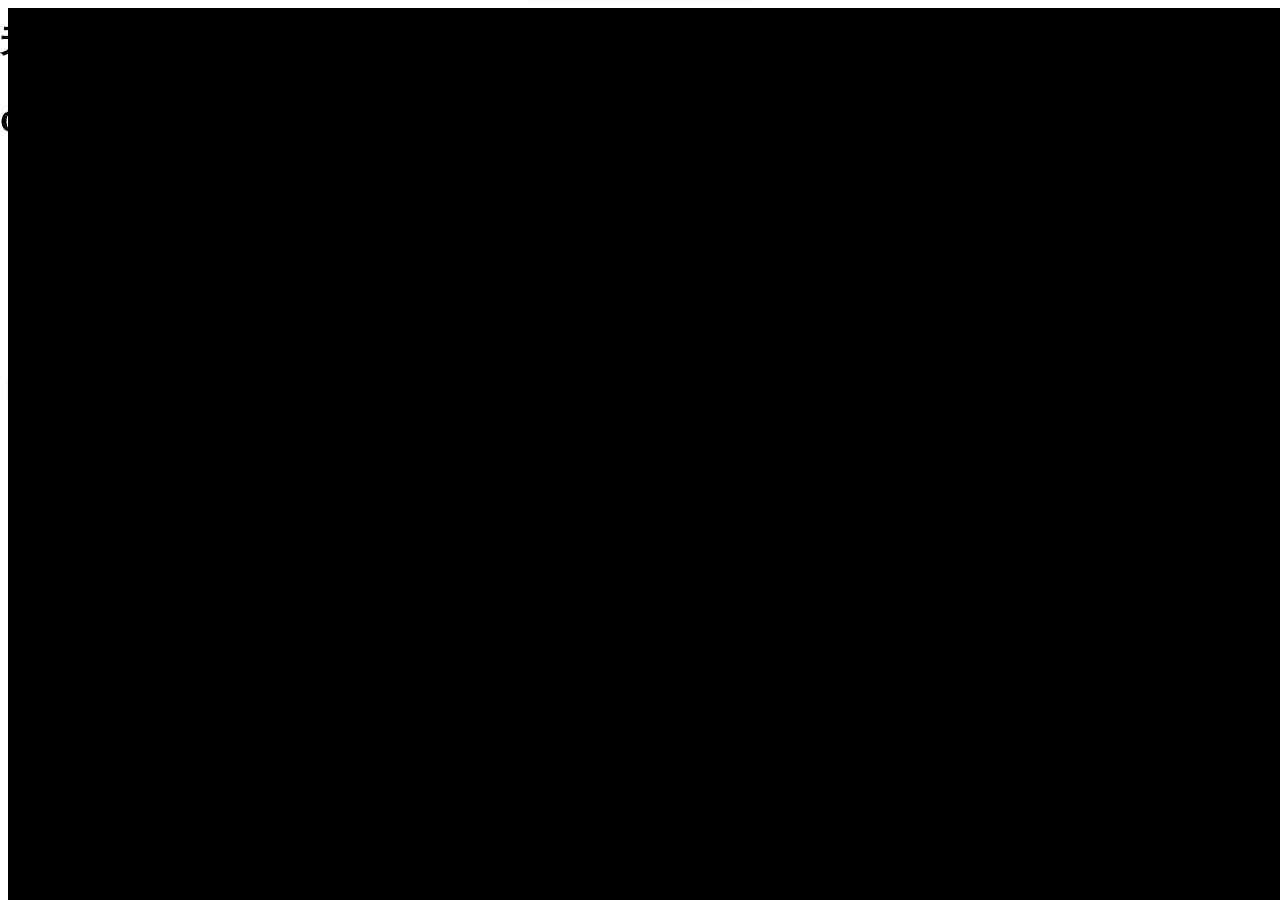
==== commit 0194810c: "feat: 添加 MacOS-Web 应用支持及相关界面元素" ====
--- a/desktop.html
+++ b/desktop.html
@@ -235,12 +235,14 @@
 			margin-top: 5px;
             text-align: center;" data-i18n="welcome">欢迎</p>
 		</div>
-		<button class="a language-dock" type="button" aria-label="Language" aria-controls="login-language-box" aria-expanded="false" onclick="toggleLoginLanguage();">
-			<i class="bi bi-globe2"></i>
-		</button>
-		<list id="login-language-box" class="langselect new" aria-label="Language selection">
-			<p class="language-box-title">Language</p>
-			<a class="a def" onclick="localStorage.setItem('lang','auto');window.location.href='';">Auto (device language)</a>
+		<list class="langselect new">
+			<span class="text" style="font-size: 22px;"><i class="bi bi-globe2"></i></span>
+			<a class="a def" onclick="
+				if(navigator.language in langc)
+					localStorage.setItem('lang',langc[navigator.language]);
+				else
+					localStorage.setItem('lang','en-US');
+				window.location.href='';">Default language of the browser</a>
 			<a class="a zh-CN" onclick="localStorage.setItem('lang','zh-CN');window.location.href='';">简体中文</a>
 			<a class="a zh-TW" onclick="localStorage.setItem('lang','zh-TW');window.location.href='';">繁體中文</a>
 			<a class="a en" onclick="localStorage.setItem('lang','en');window.location.href='';">English</a>
@@ -934,2393 +936,6 @@
 	</div>
 	<!-- 30 个应用窗口的标记见 data/window-templates.js，由 scripts/mount-windows.js 在此处注入 -->
 	<div id="window-mount"></div>
-	<div class="window defender" data-min-width="800" style="width: max(800px, 70%)">
-		<div class="resize-bar"></div>
-		<div class="titbar">
-			<img src="icon/defender.svg" class="icon">
-			<p data-i18n="defender.name">Windows 安全中心</p>
-			<div>
-				<a class="a wbtg red" onclick="hidewin('defender')"><i class="bi bi-x-lg"></i></a>
-				<a class="a wbtg max" onclick="maxwin('defender')"><i class="bi bi-app"></i></a>
-				<a class="a wbtg" onclick="minwin('defender')"><i class="bi bi-dash-lg"></i></a>
-			</div>
-		</div>
-		<div class="loadback">
-			<img src="icon/defender.svg" class="icon">
-		</div>
-		<div class="content" id="win-defender">
-			<div class="app-left">
-				<button class="close-menu">
-					<svg xmlns="http://www.w3.org/2000/svg" width="24" height="24" viewBox="0 0 24 24" fill="none"
-						stroke="currentColor" stroke-width="2" stroke-linecap="round" stroke-linejoin="round"
-						class="feather feather-x">
-						<line x1="18" y1="6" x2="6" y2="18" />
-						<line x1="6" y1="6" x2="18" y2="18" />
-					</svg>
-				</button>
-				<ul class="nav-list">
-					<li class="nav-list-item active">
-						<a class="nav-list-link">
-							<icon></icon>
-							<span data-i18n="home">主页</span>
-						</a>
-					</li>
-					<li class="nav-list-item">
-						<a class="nav-list-link">
-							<icon></icon>
-							<span data-i18n="defender.virus">病毒威胁与防护</span>
-						</a>
-					</li>
-					<li class="nav-list-item">
-						<a class="nav-list-link">
-							<icon></icon>
-							<span data-i18n="defender.account">账户防护</span>
-						</a>
-					</li>
-					<li class="nav-list-item">
-						<a class="nav-list-link">
-							<icon></icon>
-							<span data-i18n="defender.firewall">防火墙和网络防护</span>
-						</a>
-					</li>
-					<li class="nav-list-item">
-						<a class="nav-list-link">
-							<icon></icon>
-							<span data-i18n="defender.device">设备安全性</span>
-						</a>
-					</li>
-				</ul>
-			</div>
-			<div class="app-main">
-				<div class="main-header-line">
-					<h1 data-i18n="defender.glance">安全性概览</h1>
-					<div class="action-buttons">
-						<button class="open-right-area">
-							<svg xmlns="http://www.w3.org/2000/svg" width="24" height="24" viewBox="0 0 24 24"
-								fill="none" stroke="currentColor" stroke-width="2" stroke-linecap="round"
-								stroke-linejoin="round" class="feather feather-activity">
-								<polyline points="22 12 18 12 15 21 9 3 6 12 2 12" />
-							</svg>
-						</button>
-						<button class="menu-button">
-							<svg xmlns="http://www.w3.org/2000/svg" width="24" height="24" viewBox="0 0 24 24"
-								fill="none" stroke="currentColor" stroke-width="2" stroke-linecap="round"
-								stroke-linejoin="round" class="feather feather-menu">
-								<line x1="3" y1="12" x2="21" y2="12" />
-								<line x1="3" y1="6" x2="21" y2="6" />
-								<line x1="3" y1="18" x2="21" y2="18" />
-							</svg>
-						</button>
-					</div>
-				</div>
-				<div class="chart-row three">
-					<div class="chart-container-wrapper">
-						<div class="chart-container">
-							<div class="chart-info-wrapper">
-								<h2 data-i18n="defender.network">网络流量使用</h2>
-								<span>20.5 M</span>
-							</div>
-							<div class="chart-svg">
-								<svg viewBox="0 0 36 36" class="circular-chart pink">
-									<path class="circle-bg" d="M18 2.0845
-							a 15.9155 15.9155 0 0 1 0 31.831
-							a 15.9155 15.9155 0 0 1 0 -31.831"></path>
-									<path class="circle" stroke-dasharray="30, 100" d="M18 2.0845
-							a 15.9155 15.9155 0 0 1 0 31.831
-							a 15.9155 15.9155 0 0 1 0 -31.831"></path>
-									<text x="18" y="20.35" class="percentage">30%</text>
-								</svg>
-							</div>
-						</div>
-					</div>
-					<div class="chart-container-wrapper">
-						<div class="chart-container">
-							<div class="chart-info-wrapper">
-								<h2 data-i18n="defender.speed">网络速度</h2>
-								<span>99 M/S</span>
-							</div>
-							<div class="chart-svg">
-								<svg viewBox="0 0 36 36" class="circular-chart blue">
-									<path class="circle-bg" d="M18 2.0845
-							a 15.9155 15.9155 0 0 1 0 31.831
-							a 15.9155 15.9155 0 0 1 0 -31.831"></path>
-									<path class="circle" stroke-dasharray="60, 100" d="M18 2.0845
-							a 15.9155 15.9155 0 0 1 0 31.831
-							a 15.9155 15.9155 0 0 1 0 -31.831"></path>
-									<text x="18" y="20.35" class="percentage">99M/S</text>
-								</svg>
-							</div>
-						</div>
-					</div>
-					<div class="chart-container-wrapper">
-						<div class="chart-container">
-							<div class="chart-info-wrapper">
-								<h2 data-i18n="defender.clearv">入侵病毒清除</h2>
-								<h3 style="color: white;" data-i18n="defender.allvc">所有病毒均被清除</h3>
-							</div>
-							<div class="chart-svg">
-								<svg viewBox="0 0 36 36" class="circular-chart orange">
-									<path class="circle-bg" d="M18 2.0845
-							a 15.9155 15.9155 0 0 1 0 31.831
-							a 15.9155 15.9155 0 0 1 0 -31.831"></path>
-									<path class="circle" stroke-dasharray="100, 100" d="M18 2.0845
-							a 15.9155 15.9155 0 0 1 0 31.831
-							a 15.9155 15.9155 0 0 1 0 -31.831"></path>
-									<text x="18" y="20.35" class="percentage">100%</text>
-								</svg>
-							</div>
-						</div>
-					</div>
-				</div>
-				<div class="chart-row two">
-					<div class="chart-container-wrapper big">
-						<div class="chart-container">
-							<div class="chart-container-header">
-								<h2 data-i18n="defender.freq">电脑受病毒攻击频率</h2>
-								<span>过去 30 天</span>
-							</div>
-							<div class="line-chart">
-								<canvas id="chart"></canvas>
-							</div>
-							<div class="chart-data-details">
-								<div class="chart-details-header"></div>
-							</div>
-						</div>
-					</div>
-					<div class="chart-container-wrapper small">
-						<div class="chart-container">
-							<div class="chart-container-header">
-								<h2 data-i18n="defender.netreq">网络通信比例</h2>
-								<span href="#" data-i18n="defender.netreq-thismonth">这个月</span>
-							</div>
-							<div class="acquisitions-bar">
-								<span class="bar-progress rejected" style="width:1%;"></span>
-								<span class="bar-progress shortlisted" style="width:5%;"></span>
-								<span class="bar-progress on-hold" style="width:19%;"></span>
-								<span class="bar-progress applications" style="width:80%;"></span>
-							</div>
-							<div class="progress-bar-info">
-								<span class="progress-color applications"></span>
-								<span class="progress-type">请求成功</span>
-								<span class="progress-amount">80%</span>
-							</div>
-							<div class="progress-bar-info">
-								<span class="progress-color shortlisted"></span>
-								<span class="progress-type">请求失败</span>
-								<span class="progress-amount">5%</span>
-							</div>
-							<div class="progress-bar-info">
-								<span class="progress-color on-hold"></span>
-								<span class="progress-type">请求发出后无响应</span>
-								<span class="progress-amount">19%</span>
-							</div>
-							<div class="progress-bar-info">
-								<span class="progress-color rejected"></span>
-								<span class="progress-type">含有病毒</span>
-								<span class="progress-amount">1%</span>
-							</div>
-						</div>
-						<div class="chart-container applicants">
-							<div class="chart-container-header">
-								<h2 data-i18n="defender.recreq">请求记录</h2>
-								<span>今天 仅展示最近 5 次请求</span>
-							</div>
-							<div class="applicant-line">
-								<div class="applicant-info">
-									<span>Https-Get</span>
-									<p>Get url : <strong>tjy-gitnub.github......</strong></p>
-								</div>
-							</div>
-							<div class="applicant-line">
-								<div class="applicant-info">
-									<span>Https-Post</span>
-									<p>Post url :<strong>api.github.com/r......</strong></p>
-								</div>
-							</div>
-							<div class="applicant-line">
-								<div class="applicant-info">
-									<span>Https-Get</span>
-									<p>Get url :<strong>cdn.jsdelivr.net/p......</strong></p>
-								</div>
-							</div>
-							<div class="applicant-line">
-								<div class="applicant-info">
-									<span>Https-Get</span>
-									<p>Get url :<strong>win12server.freeh......</strong></p>
-								</div>
-							</div>
-							<div class="applicant-line">
-								<div class="applicant-info">
-									<span>Https-Get</span>
-									<p>Get url :<strong>github.com/tjy-g......</strong></p>
-								</div>
-							</div>
-						</div>
-					</div>
-				</div>
-			</div>
-		</div>
-	</div>
-	<div id="window-fill"></div>
-
-	<!-- Microsoft Store @User782Tec (2023/10/3) -->
-	<div class="window msstore">
-		<div class="resize-bar"></div>
-		<div class="titbar">
-			<img src="icon/msstore.svg" class="icon">
-			<p>Microsoft Store</p>
-			<div>
-				<a class="a wbtg red" onclick="hidewin('msstore');"><i class="bi bi-x-lg"></i></a>
-				<a class="a wbtg max" onclick="maxwin('msstore')"><i class="bi bi-app"></i></a>
-				<a class="a wbtg" onclick="minwin('msstore')"><i class="bi bi-dash-lg"></i></a>
-			</div>
-		</div>
-		<div class="loadback" data-delay="3500">
-			<img src="icon/msstore.svg" class="icon">
-            <loading style="position: static; ">
-                <svg width="40px" height="40px" viewBox="0 0 16 16">
-                    <!-- <circle cx="8px" cy="8px" r="7px" style="stroke:#7f7f7f50;fill:none;stroke-width:3px;"></circle> -->
-                    <circle cx="8px" cy="8px" r="7px" style="stroke:#2983cc;stroke-width:3px;"></circle>
-                </svg>
-            </loading>
-		</div>
-
-		<div class="content" id="win-msstore">
-			<div class="menu">
-				<list class="focs">
-					<a class="home check" onclick="apps.msstore.page('home');"><icon></icon><span class="t2" data-i18n="home">首页</span></a>
-					<a class="apps" onclick="apps.msstore.page('apps');"><icon></icon><span class="t2" data-i18n="msstore.apps">应用</span></a>
-					<a class="game" onclick="apps.msstore.page('game');"><icon></icon><span class="t2" data-i18n="msstore.games">游戏</span></a>
-					<a class="down" onclick="apps.msstore.page('down');"><icon></icon><span class="t2" data-i18n="msstore.download">下载</span></a>
-					<span class="focs"></span>
-				</list>
-			</div>
-			<div class="page">
-				<div class="cnt home show">
-					<div class="container">
-						<div class="cards"></div>
-						<div class="apps">
-							<div class="tit" data-i18n="msstore.topfree">热门免费应用 ></div>
-							<div class="app-cards">
-								<div class="card1">
-									<div class="left"></div>
-									<div class="right">
-										<div class="tit">
-											<div class="up">
-												<div class="name">Visual Studio Code</div>
-												<div class="type" data-i18n="msstore.free">免费下载</div>
-											</div>
-											<div class="down">
-												<div class="rating"></div>
-												<div class="cate" data-i18n="msstore.devtool">开发</div>
-											</div>
-										</div>
-									</div>
-								</div>
-								<div class="card2">
-									<div class="left"></div>
-									<div class="right">
-										<div class="tit">
-											<div class="up">
-												<div class="name" data-i18n="msstore.genimp">原神</div>
-												<div class="type" data-i18n="msstore.free">免费下载</div>
-											</div>
-											<div class="down">
-												<div class="rating"></div>
-												<div class="cate" data-i18n="msstore.game">游戏</div>
-											</div>
-										</div>
-									</div>
-								</div>
-								<div class="card3">
-									<div class="left"></div>
-									<div class="right">
-										<div class="tit">
-											<div class="up">
-												<div class="name" data-i18n="msstore.mc">我的世界</div>
-												<div class="type" data-i18n="msstore.free">免费下载</div>
-											</div>
-											<div class="down">
-												<div class="rating"></div>
-												<div class="cate" data-i18n="msstore.game">游戏</div>
-											</div>
-										</div>
-									</div>
-								</div>
-								<div class="card4">
-									<div class="left"></div>
-									<div class="right">
-										<div class="tit">
-											<div class="up">
-												<div class="name">Krita</div>
-												<div class="type" data-i18n="msstore.free">免费下载</div>
-											</div>
-											<div class="down">
-												<div class="rating"></div>
-												<div class="cate" data-i18n="msstore.design">设计</div>
-											</div>
-										</div>
-									</div>
-								</div>
-								<div class="card5">
-									<div class="left"></div>
-									<div class="right">
-										<div class="tit">
-											<div class="up">
-												<div class="name">VirtualBox</div>
-												<div class="type" data-i18n="msstore.free">免费下载</div>
-											</div>
-											<div class="down">
-												<div class="rating"></div>
-												<div class="cate" data-i18n="msstore.tool">工具</div>
-											</div>
-										</div>
-									</div>
-								</div>
-								<div class="card6">
-									<div class="left"></div>
-									<div class="right">
-										<div class="tit">
-											<div class="up">
-												<div class="name">LibreOffice</div>
-												<div class="type" data-i18n="msstore.free">免费下载</div>
-											</div>
-											<div class="down">
-												<div class="rating"></div>
-												<div class="cate" data-i18n="msstore.business">办公</div>
-											</div>
-										</div>
-									</div>
-								</div>
-							</div>
-						</div>
-					</div>
-				</div>
-				<div class="cnt apps"></div>
-				<div class="cnt game"></div>
-				<div class="cnt down"></div>
-			</div>
-		</div>
-	</div>
-
-	<div class="window setting">
-		<div class="resize-bar"></div>
-		<div class="titbar">
-			<img src="icon/setting.svg" class="icon">
-			<p data-i18n="setting.name">设置</p>
-			<div>
-				<a class="a wbtg red" onclick="hidewin('setting')"><i class="bi bi-x-lg"></i></a>
-				<a class="a wbtg max" onclick="maxwin('setting')"><i class="bi bi-app"></i></a>
-				<a class="a wbtg" onclick="minwin('setting')"><i class="bi bi-dash-lg"></i></a>
-			</div>
-		</div>
-		<div class="loadback">
-			<img src="icon/setting.svg" class="icon">
-		</div>
-		<div class="content" id="win-setting">
-			<div class="menu">
-				<a class="a user" onclick="$('#win-setting>.menu>list>a.user')[0].click();">
-					<svg viewBox="0,0,257,344" xmlns="http://www.w3.org/2000/svg" xmlns:xlink="http://www.w3.org/1999/xlink" overflow="hidden"><defs><clipPath id="user-clip1"><rect x="382" y="195" width="257" height="344" /></clipPath><linearGradient x1="351.462" y1="233.56" x2="669.496" y2="500.422" gradientUnits="userSpaceOnUse" spreadMethod="reflect" id="user-fill3"><stop offset="0" stop-color="#A964C8" /><stop offset="0.35" stop-color="#A964C8" /><stop offset="0.87" stop-color="#2D8AD5" /><stop offset="1" stop-color="#2D8AD5" /></linearGradient><linearGradient x1="351.462" y1="233.56" x2="669.496" y2="500.422" gradientUnits="userSpaceOnUse" spreadMethod="reflect" id="user-fill4"><stop offset="0" stop-color="#A964C8" /><stop offset="0.35" stop-color="#A964C8" /><stop offset="0.87" stop-color="#2D8AD5" /><stop offset="1" stop-color="#2D8AD5" /></linearGradient></defs><g clip-path="url(#user-clip1)" transform="translate(-382 -195)"><path d="M637.755 433.872C642.215 515.221 579.577 537.983 508.011 537.983 436.444 537.983 376.676 507.833 383.513 437.11 383.109 425.234 389.59 414.133 398.634 409.891 413.82 402.768 444.753 402.936 507.484 402.997 570.214 403.058 609.164 402.279 621.521 407.947 633.878 413.614 638.011 424.609 637.755 433.872Z" fill="url(#user-fill3)" fill-rule="evenodd" /><path d="M422 285C422 235.847 461.623 196 510.5 196 559.377 196 599 235.847 599 285 599 334.153 559.377 374 510.5 374 461.623 374 422 334.153 422 285Z" fill="url(#user-fill4)" fill-rule="evenodd" /></g></svg>
-					<div>
-						<p data-i18n="setting.usrname">Administrator</p>
-						<p>starry-source@windows12.com</p>
-					</div>
-				</a>
-				<input type="text" class="input" placeholder="查找设置" style="padding-left: 30px;" data-i18n-attr="placeholder" data-i18n-key="setting.sch">
-				<input-before class="bi bi-search"></input-before>
-				<list class="focs">
-					<a class="enable home check" onclick="apps.setting.page('home')"><img src="apps/icons/setting/home.png"><span data-i18n="home">主页</span></a><!-- 主页  @lh11117 (2023/9/31~2023/10/1) -->
-					<a class="enable system" onclick="apps.setting.page('system')"><img src="apps/icons/setting/system.png"><span data-i18n="setting.system">系统</span></a><!-- 系统  stsc 远古-->
-					<a class="enable blueteeth" onclick="apps.setting.page('blueteeth')"><img src="apps/icons/setting/blueteeth.png"><span data-i18n="setting.device">蓝牙和其他设备</span></a><!-- 蓝牙与设备  @Junchen Yi 2023-9-9-->
-					<a class="enable network" onclick="apps.setting.page('network')"><img src="apps/icons/setting/network.png"><span data-i18n="setting.network">网络和 Internet</span></a><!-- 网络和 Internet  @Junchen Yi 2023-9-10-->
-					<a class="enable appearance avlb" onclick="apps.setting.page('appearance')"><img src="apps/icons/setting/personal.png"><span data-i18n="setting.psnl">个性化</span></a><!-- 个性化  stsc 远古-->
-					<a class="enable apps" onclick="apps.setting.page('apps')"><img src="apps/icons/setting/apps.png"><span data-i18n="setting.apps">应用</span></a><!-- 应用  @Junchen Yi 2023-9-11-->
-					<a class="enable user" onclick="apps.setting.page('user')"><img src="apps/icons/setting/user.png"><span data-i18n="setting.accounts">账户</span></a><!-- 账户  @Junchen Yi 2023-9-11-->
-					<a class="enable time" onclick="apps.setting.page('time')"><img src="apps/icons/setting/time.png"><span data-i18n="setting.timelang">时间和语言</span></a><!-- 时间  @Junchen Yi 2023-9-17-->
-					<a class="enable game" onclick="apps.setting.page('game')"><img src="apps/icons/setting/game.png"><span data-i18n="setting.game">游戏</span></a>
-					<a><img src="apps/icons/setting/help.png"><span data-i18n="setting.acc">辅助功能</span></a>
-					<a class="enable safe avlb" onclick="apps.setting.page('safe')"><img src="apps/icons/setting/safe.png"><span data-i18n="setting.privacy">隐私和安全性</span></a>
-					<a class="enable update avlb" onclick="apps.setting.page('update')"><img src="apps/icons/setting/update.png"><span data-i18n="setting.update">Windows 更新</span></a><!-- 更新  stsc 远古-->
-					<span class="focs"></span>
-				</list>
-			</div>
-			<div class="page">
-				<!-- 主页  begin -->
-				<div class="cnt home show">
-					<p class="title">主页</p>
-					<div style="display: flex;margin: 25px;width: 100%;">
-						<p class="s-icon" style="font-size: 70px;margin: -8px 10px 0px 20px;"></p>
-						<div>
-							<p style="font-size: 28px;text-overflow: ellipsis;white-space: nowrap;">Desktop-PingGai</p>
-							<p style="color: #7f7f7f;margin:-8px 0 -5px 0;">瓶盖</p>
-							<a style="color: var(--href);text-decoration: underline !important;;" class="a" onclick="shownotice('rename-pc')">重命名</a>
-						</div>
-					</div>
-					<!-- <div style="display: flex;"></div> -->
-					<div class="divider">
-						<div>
-					<div class="setting-card">
-						<img src="apps/icons/setting/ms.png" style="width: 35px; height: 35px;margin: 5px;">
-						<span style="font-size: 18px;">所有功能尽在 Microsoft 账户</span>
-						<span style="font-size: 14px;color:var(--text2)">登录后，即可在设备上使用你最喜爱的 Microsoft 应用和服务。可以备份设备、让设备更安全，并使用 Microsoft 365 应用版和云储存空间。</span>
-						<img src="apps/icons/setting/ms365.png" style="height: 40px;width: max-content;">
-						<a class="a button" onclick="window.location.href='./bluescreen.html?code=YOU_CAN_NOT_SIGN_IN_YOUR_MICROSOFT_ACCOUNT'" win12_title="BSOD is coming!" style="width: 100px;">登录</a>
-					</div>
-					<div class="setting-card">
-						<p>推荐设置<br><span style="font-size: 14px;color:var(--text2)">最近使用的和常用的设置</span></p>
-						<div class="setting-list">
-							<a onclick="$('#win-setting>.menu>list>a.appearance')[0].click();">
-								<icon>&#xE771;</icon><div><p>个性化</p><p>个性化你的系统</p></div><i class="bi bi-chevron-right"></i></a>
-							<a onclick="$('#win-setting>.menu>list>a.safe')[0].click();">
-								<icon>&#xE7EF;</icon><div><p>隐私与安全性</p><p>管理你的信息和数据</p></div><i class="bi bi-chevron-right"></i></a>
-							<!-- <a><icon><i class="bi bi-power"></i></icon><div><p>电源和电池</p><p></p></div><i class="bi bi-chevron-right"></i></a>
-							<a><icon><i class="bi bi-window-desktop"></i></icon><div><p>任务栏</p><p></p></div><i class="bi bi-chevron-right"></i></a>
-							<a><icon><i class="bi bi-camera"></i></icon><div><p>摄像头</p><p></p></div><i class="bi bi-chevron-right"></i></a> -->
-						</div>
-					</div>
-					</div>
-					<div>
-					<div class="setting-card">
-						<p>个性化<br><span style="font-size: 14px;color:var(--text2)">个性化你的系统</span></p>
-						<div class="setting-list">
-							<a onclick="$('#win-setting>.menu>list>a.appearance')[0].click();"><icon>&#xE790;</icon><div><p>主题色</p><p>设置 Windows 的主题色</p></div><i class="bi bi-chevron-right"></i></a>
-							<a onclick="$('#win-setting>.menu>list>a.appearance')[0].click();"><icon>&#xE58E;</icon><div><p>平滑圆角</p><p>启用平滑圆角</p></div><i class="bi bi-chevron-right"></i></a>
-							<a onclick="$('#win-setting>.menu>list>a.appearance')[0].click();"><icon>&#xE621;</icon><div><p>Mica 背景</p><p>为焦点窗口开启 Mica 效果</p></div><i class="bi bi-chevron-right"></i></a>
-						</div>
-					</div>
-					<div class="setting-card">
-						<p>蓝牙设备<br><span style="font-size: 14px;color:var(--text2)">管理、添加和删除设备</span></p>
-						<div class="setting-list">
-							<a onclick="$('#win-setting>.menu>list>a.blueteeth')[0].click();"><icon>&#xE702;</icon><div><p>蓝牙</p><p></p></div><i class="bi bi-chevron-right"></i></a>
-						</div>
-					</div>
-					</div></div>
-					<div style="height: 60px;"></div>
-				</div>
-				<!-- 主页  end -->
-				<div class="cnt system">
-					<p class="title">系统</p>
-					<div style="display: flex;">
-						<p class="s-icon" style="font-size: 70px;margin: -8px 10px 0px 20px;"></p>
-						<div>
-							<p style="font-size: 28px;text-overflow: ellipsis;white-space: nowrap;">Desktop-PingGai</p>
-							<p style="color: #7f7f7f;margin:-8px 0 -5px 0;">瓶盖</p>
-							<a style="color: var(--href);text-decoration: underline !important;;" class="a" onclick="shownotice('rename-pc')">重命名</a>
-						</div>
-					</div>
-					<div class="setting-list">
-						<a><icon></icon><div><p>屏幕</p><p>显示器、亮度、夜间模式、显示描述</p></div><i class="bi bi-chevron-right"></i></a>
-						<a><icon></icon><div><p>声音</p><p>声音级别、输入、输出、声音设备</p></div><i class="bi bi-chevron-right"></i></a>
-						<a><icon></icon><div><p>通知</p><p>来自系统和应用的警报</p></div><i class="bi bi-chevron-right"></i></a>
-						<a><icon></icon><div><p>专注</p><p>通知、自动规则</p></div><i class="bi bi-chevron-right"></i></a>
-						<a><icon class="b">&#xF186;</icon><div><p>电源和电池</p><p>睡眠、电池使用情况、节电模式</p></div><i class="bi bi-chevron-right"></i></a>
-						<a><icon></icon><div><p>存储</p><p>存储空间、驱动器、配置规则</p></div><i class="bi bi-chevron-right"></i></a>
-						<a><icon></icon><div><p>多任务处理</p><p>贴靠窗口、桌面、任务切换</p></div><i class="bi bi-chevron-right"></i></a>
-						<a><icon></icon><div><p>激活</p><p>激活状态、订阅、产品密钥</p></div><i class="bi bi-chevron-right"></i></a>
-						<a><icon></icon><div><p>疑难解答</p><p>建议的疑难解答、首选项和历史记录</p></div><i class="bi bi-chevron-right"></i></a>
-						<a><icon></icon><div><p>恢复</p><p>重置、高级启动、返回</p></div><i class="bi bi-chevron-right"></i></a>
-						<a><icon></icon><div><p>投影到此电脑</p><p>权限、配对 PIN、可发现性</p></div><i class="bi bi-chevron-right"></i></a>
-						<a><icon></icon><div><p>远程桌面</p><p>远程桌面用户、连接权限</p></div><i class="bi bi-chevron-right"></i></a>
-						<a><icon></icon><div><p>剪贴板</p><p>剪贴和复制历史记录、同步、清除</p></div><i class="bi bi-chevron-right"></i></a>
-						<a><icon></icon><div><p>系统信息</p><p>设备规格、重命名电脑、Windows 规格</p></div><i class="bi bi-chevron-right"></i></a>
-					</div>
-				</div>
-				<!-- 蓝牙与设备 -->
-				<div class="cnt blueteeth">
-					<p class="title">蓝牙与设备</p>
-					<div style="display: flex;">
-						<p class="s-icon" style="font-size: 70px;margin: -8px 10px 0px 20px;"></p>
-						<div>
-							<p style="color: #7f7f7f;margin:-8px 0 -5px 0;">我的蓝牙名称</p>
-							<p style="font-size: 28px;text-overflow: ellipsis;white-space: nowrap;">Blueteeth-PingGai</p>
-							<p class="blueteeth-tips-text" style="color: #7f7f7f;margin:-8px 0 -5px 0;">这是您在其他设备的蓝牙列表中的名称</p>
-							<a style="color: var(--href);text-decoration: underline !important;;" class="a">重命名</a>
-						</div>
-					</div>
-					<div class="setting-list">
-						<a><icon></icon><div><p>连接</p><p>搜索新的蓝牙设备</p></div><i class="bi bi-chevron-right"></i></a>
-						<a><icon></icon><div><p>设备</p><p>蓝牙鼠标、键盘、其他蓝牙设备</p></div><i class="bi bi-chevron-right"></i></a>
-						<a><icon></icon><div><p>打印机和扫描仪</p><p>设置打印机、排除故障</p></div><i class="bi bi-chevron-right"></i></a>
-						<a><icon></icon><div><p>移动设备</p><p>立即从电脑访问移动设备</p></div><i class="bi bi-chevron-right"></i></a>
-						<a><icon></icon><div><p>触摸板</p><p>点击、滚动、缩放、手势</p></div><i class="bi bi-chevron-right"></i></a>
-						<a><icon></icon><div><p>笔和 Windows Ink</p><p>设置触控笔、设置触控屏幕</p></div><i class="bi bi-chevron-right"></i></a>
-						<a><icon></icon><div><p>USB</p><p>通知、USB 节电模式</p></div><i class="bi bi-chevron-right"></i></a>
-					</div>
-				</div>
-				<!-- 蓝牙与设备 end -->
-				<!-- 网络和 Internet -->
-				<div class="cnt network">
-					<p class="title">网络和 Internet</p>
-					<div style="display: flex;">
-						<p class="s-icon" style="font-size: 70px;margin: -8px 15px 0px 20px;"></p>
-						<div>
-							<p style="color: #7f7f7f;margin:-8px 0 -5px 0;">WLAN 已连接</p>
-							<p style="font-size: 28px;text-overflow: ellipsis;white-space: nowrap;">PingGai - 5G</p>
-							<a style="color: var(--href);text-decoration: underline !important;;" class="a">断开</a>
-						</div>
-					</div>
-					<div class="setting-list">
-						<a><icon></icon><div><p>WLAN</p><p>连接、管理已连接网络</p></div><i class="bi bi-chevron-right"></i></a>
-						<a><icon></icon><div><p>移动网络 未连接</p><p>通过移动网络访问互联网</p></div><i class="bi bi-chevron-right"></i></a>
-						<a><icon></icon><div><p>VPN</p><p>添加、连接、管理</p></div><i class="bi bi-chevron-right"></i></a>
-						<a><icon></icon><div><p>移动热点</p><p>共享 Internet 连接</p></div><i class="bi bi-chevron-right"></i></a>
-						<a><icon></icon><div><p>飞行模式</p><p>停止无线通信</p></div><i class="bi bi-chevron-right"></i></a>
-						<a><icon></icon><div><p>代理</p><p>用于 WI-Fi 和以太网的代理服务器</p></div><i class="bi bi-chevron-right"></i></a>
-						<a><icon></icon><div><p>拨号</p><p>设置拨号 Internet 连接</p></div><i class="bi bi-chevron-right"></i></a>
-						<a><icon></icon><div><p>高级网络设置</p><p>查看所有网络适配器、网络重置</p></div><i class="bi bi-chevron-right"></i></a>
-					</div>
-				</div>
-				<!-- 网络和 Internet end -->
-				<div class="cnt appearance">
-					<p class="title" data-i18n="setting.psnl">个性化</p>
-					<div class="setting-list" style="margin-top: 10px;">
-						<a class="dp app-color" onclick="$('.dp.app-color').toggleClass('show');">
-							<icon></icon>
-							<div>
-								<p data-i18n="setting.psnl.color">颜色</p>
-								<p data-i18n="setting.psnl.color-dt">设置 Windows 的主题色</p>
-							</div><i class="bi bi-chevron-down"></i>
-						</a>
-						<div class="dp app-color">
-							<p data-i18n="setting.psnl.color.now">当前颜色</p>
-							<div class="color"
-								style="background: linear-gradient(120deg,var(--theme-1),var(--theme-2));"></div>
-							<br />
-							<p data-i18n="setting.psnl.color.custom">自定义颜色</p>
-							<div style="display: flex;">
-								<div class="a act color theme1" style="background: #47acff"
-									onclick="$('div.app-color>div>input.theme1inp')[0].click();"></div>
-								<input type="color" class="theme1inp"
-									onchange="$('div.app-color>div>.color.theme1').css('background-color',this.value);"
-									value="#47acff">
-								<div
-									style="width: 10px;height: 1px;background-color: var(--text);margin: 17px 5px 0 10px;">
-								</div>
-								<div class="a act color theme2" style="background: #1168ae"
-									onclick="$('div.app-color>div>input.theme2inp')[0].click();"></div>
-								<input type="color" class="theme2inp"
-									onchange="$('div.app-color>div>.color.theme2').css('background-color',this.value);"
-									value="#1168ae">
-								<a class="a button" style="margin-left: 20px;" onclick="$(':root').css('--theme-1',$('div.app-color>div>input.theme1inp').val());
-									$(':root').css('--theme-2',$('div.app-color>div>input.theme2inp').val());setData('color1',$('div.app-color>div>input.theme1inp').val());
-									setData('color2',$('div.app-color>div>input.theme2inp').val())" data-i18n="apply">应用</a>
-							</div>
-						</div>
-						<a class="dp theme" onclick="$('.dp.theme').toggleClass('show');if (!($('#set-theme>.a').length)) apps.setting.theme_get();">
-							<icon>&#xE771;</icon><div><p data-i18n="setting.psnl.theme">主题</p><p data-i18n="setting.psnl.theme-dt">(！消耗大量 github api 限度！) 设置 Windows 的主题 想要<span class="a jump" win12_title="https://github.com/tjy-gitnub/win12-theme" onclick="window.open('https://github.com/tjy-gitnub/win12-theme','_blank')">上传自己的主题</span>?</p></div><i class="bi bi-chevron-down"></i></a>
-						<div class="dp theme" id="set-theme">
-							<loading>
-								<svg width="30px" height="30px" viewBox="0 0 16 16">
-									<circle cx="8px" cy="8px" r="7px"
-										style="stroke:#7f7f7f50;fill:none;stroke-width:3px;"></circle>
-									<circle cx="8px" cy="8px" r="7px" style="stroke:#2983cc;stroke-width:3px;"></circle>
-								</svg>
-							</loading>
-						</div>
-						<div><icon>&#xE58E;</icon><div><p data-i18n="setting.psnl.round">平滑圆角</p><p data-i18n="setting.psnl.round-dt">启用平滑圆角（需要较新浏览器）</p></div>
-							<div class="alr" id="toggle-corner-squ">
-								<a class="a checkbox checked" id="sys_setting_1" onclick="sys_setting[0]=1-sys_setting[0];$(this).toggleClass('checked',sys_setting[0]);$(':root').toggleClass('corner_squ',sys_setting[0]);saveDesktop();"></a>
-							</div>
-						</div>
-						<div><icon></icon><div><p data-i18n="setting.psnl.animation">动画</p><p data-i18n="setting.psnl.animation-dt">系统界面元素过渡动画</p></div>
-							<div class="alr">
-								<a class="a checkbox checked" id="sys_setting_2" onclick="sys_setting[1]=1-sys_setting[1];$(this).toggleClass('checked', !sys_setting[1]);$(':root').toggleClass('notrans', !sys_setting[1]);saveDesktop();"></a>
-							</div>
-						</div>
-						<div><icon></icon><div><p data-i18n="setting.psnl.shadow">阴影</p><p data-i18n="setting.psnl.shadow-dt">为系统界面元素添加阴影效果</p></div>
-							<div class="alr">
-								<a class="a checkbox checked" id="sys_setting_3" onclick="sys_setting[2]=1-sys_setting[2];$(this).toggleClass('checked',!sys_setting[2]);$(':root').toggleClass('nosd',!sys_setting[2]);saveDesktop();"></a>
-							</div>
-						</div>
-						<div><icon></icon><div><p data-i18n="setting.psnl.alltransp">多窗口透明</p><p data-i18n="setting.psnl.alltransp-dt">为所有窗口开启透明效果，而不是仅用于焦点窗口 <span class="a jump" win12_title="开启后将占用大量GPU,可能造成卡顿">详细</span></p></div>
-							<div class="alr">
-								<a class="a checkbox" id="sys_setting_4" onclick="sys_setting[3]=1-sys_setting[3];$(this).toggleClass('checked',sys_setting[3]);$(':root').toggleClass('moreblur',sys_setting[3]);saveDesktop();"></a>
-							</div>
-						</div>
-						<div><icon>&#xE621;</icon><div><p data-i18n="setting.psnl.mica">Mica 背景</p><p data-i18n="setting.psnl.mica-dt">为焦点窗口开启 Mica 效果</p></div>
-							<div class="alr">
-								<a class="a checkbox" id="sys_setting_5" onclick="sys_setting[4]=1-sys_setting[4];$(this).toggleClass('checked',sys_setting[4]);$(':root').toggleClass('mica',sys_setting[4]);saveDesktop();"></a>
-							</div>
-						</div>
-						<div><icon><i class="bi bi-music-note-beamed"></i></icon><div><p data-i18n="setting.psnl.startup-sound">开机音乐</p><p data-i18n="setting.psnl.startup-sound-dt">是否启用开机音乐</p></div>
-							<div class="alr">
-								<a class="a checkbox checked" id="sys_setting_6" onclick="sys_setting[5]=1-sys_setting[5];document.getElementById('sys_setting_6').setAttribute('class', 'a checkbox' + (sys_setting[5]?' checked':''));saveDesktop();"></a>
-							</div>
-						</div>
-            <div><icon><i class="bi bi-mic-fill"></i></icon><div><p data-i18n="setting.psnl.ball">语音输入球</p><p data-i18n="setting.psnl.ball-dt">是否启用语音输入球</p></div>
-							<div class="alr">
-								<a class="a checkbox checked" id="sys_setting_7" onclick="sys_setting[6]=1-sys_setting[6];document.querySelector('.rainbow-container-main').setAttribute('style', 'display:' + (sys_setting[6] ? 'block' : 'none')+ ';');document.getElementById('sys_setting_7').setAttribute('class', 'a checkbox' + (sys_setting[6]?' checked':''));updateVoiceBallStatus();saveDesktop();"></a>
-							</div>
-						</div>
-						<a class="dp advanced" onclick="$('.dp.advanced').toggleClass('show');">
-							<icon>&#xE94F;</icon><div><p>高级设置</p><p>蓝屏颜色等高级个性化设置</p></div><i class="bi bi-chevron-down"></i>
-						</a>
-						<div class="dp advanced" style="padding: 15px;">
-							<p>蓝屏颜色</p>
-							<div style="display: flex; align-items: center; gap: 10px; margin-top: 8px;">
-								<div class="a act color panic-color" style="background: #136fca; width: 40px; height: 40px; border-radius: 8px;"
-									onclick="$('div.dp.advanced>div>input.panic-inp')[0].click();"></div>
-								<input type="color" class="panic-inp"
-									onchange="var c=this.value;$('div.dp.advanced>div>.color.panic-color').css('background-color',c);"
-									value="#136fca">
-								<a class="a button" onclick="var c=$('div.dp.advanced>div>input.panic-inp').val();setPanicColor(c);$('div.dp.advanced>div>.color.panic-color').css('background-color',c);">应用</a>
-							</div>
-							<div style="margin-top: 18px;">
-								<p>WebGL <span style="color: var(--text2); font-size: 12px;">（实验性功能）</span></p>
-								<p style="color: var(--text2); font-size: 13px;">启用硬件加速视觉效果；不可用时自动使用普通渲染。默认关闭。</p>
-								<div class="webgl-selector" id="webgl-mode" tabindex="0" role="listbox" aria-label="WebGL 渲染级别">
-									<div class="webgl-selector-value" onclick="toggleWebGLSelector(event)"><span>关闭</span><i class="bi bi-chevron-down"></i></div>
-									<div class="webgl-selector-options">
-										<a role="option" data-value="off" onclick="setWebGLMode('off')">关闭</a>
-										<a role="option" data-value="partial" onclick="setWebGLMode('partial')">部分</a>
-										<a role="option" data-value="full" onclick="setWebGLMode('full')">全部</a>
-									</div>
-								</div>
-							</div>
-						</div>
-					</div>
-				</div>
-				<!-- 应用 -->
-				<div class="cnt apps">
-					<p class="title">应用</p>
-					<div class="setting-list">
-						<a><icon></icon><div><p>安装的应用</p><p>已安装的应用程序、应用程序执行别名</p></div><i class="bi bi-chevron-right"></i></a>
-						<a><icon></icon><div><p>默认应用</p><p>文件和链接类型的默认值，其他默认值</p></div><i class="bi bi-chevron-right"></i></a>
-						<a><icon></icon><div><p>离线地图</p><p>下载、存储位置、地图更新</p></div><i class="bi bi-chevron-right"></i></a>
-						<a><icon></icon><div><p>可选内容</p><p>为您的设备提供额外功能</p></div><i class="bi bi-chevron-right"></i></a>
-						<a><icon></icon><div><p>可打开的网站应用</p><p>可以在应用程序而不是浏览器中打开的网站</p></div><i class="bi bi-chevron-right"></i></a>
-						<a><icon></icon><div><p>视频播放</p><p>视频格式调整、HDR 流媒体、电池选项</p></div><i class="bi bi-chevron-right"></i></a>
-						<a><icon></icon><div><p>启动</p><p>登录时自动启动的应用程序</p></div><i class="bi bi-chevron-right"></i></a>
-					</div>
-				</div>
-				<!-- 应用 end -->
-				<!-- 账户 -->
-				<div class="cnt user">
-					<p class="title">账户</p>
-					<div style="display: flex;margin: 10px 5px;">
-						<!-- <div style="display:flex"> -->
-							<svg viewBox="0,0,257,344" xmlns="http://www.w3.org/2000/svg" xmlns:xlink="http://www.w3.org/1999/xlink" style="width: 100px;height: 100px;background-color: var(--hover-b);width: 60px;width: 60px;height: 60px;border-radius: 50%;padding: 15px;margin-right: 15px;margin-bottom: 15px;" overflow="hidden"><defs><clipPath id="user-clip1"><rect x="382" y="195" width="257" height="344" /></clipPath><linearGradient x1="351.462" y1="233.56" x2="669.496" y2="500.422" gradientUnits="userSpaceOnUse" spreadMethod="reflect" id="user-fill3"><stop offset="0" stop-color="#A964C8" /><stop offset="0.35" stop-color="#A964C8" /><stop offset="0.87" stop-color="#2D8AD5" /><stop offset="1" stop-color="#2D8AD5" /></linearGradient><linearGradient x1="351.462" y1="233.56" x2="669.496" y2="500.422" gradientUnits="userSpaceOnUse" spreadMethod="reflect" id="user-fill4"><stop offset="0" stop-color="#A964C8" /><stop offset="0.35" stop-color="#A964C8" /><stop offset="0.87" stop-color="#2D8AD5" /><stop offset="1" stop-color="#2D8AD5" /></linearGradient></defs><g clip-path="url(#user-clip1)" transform="translate(-382 -195)"><path d="M637.755 433.872C642.215 515.221 579.577 537.983 508.011 537.983 436.444 537.983 376.676 507.833 383.513 437.11 383.109 425.234 389.59 414.133 398.634 409.891 413.82 402.768 444.753 402.936 507.484 402.997 570.214 403.058 609.164 402.279 621.521 407.947 633.878 413.614 638.011 424.609 637.755 433.872Z" fill="url(#user-fill3)" fill-rule="evenodd" /><path d="M422 285C422 235.847 461.623 196 510.5 196 559.377 196 599 235.847 599 285 599 334.153 559.377 374 510.5 374 461.623 374 422 334.153 422 285Z" fill="url(#user-fill4)" fill-rule="evenodd" /></g></svg>
-							<div style="margin-top: 8px;">
-								<p style="font-size: 19px;line-height: 1;">Administrator</p>
-								<p>starry-source@Windows12.com</p>
-							</div>
-						<!-- </div> -->
-					</div>
-					<div class="setting-list">
-						<a><icon></icon><div><p>您的微软账户</p><p>订阅、账单等</p></div><i class="bi bi-chevron-right"></i></a>
-						<a><icon></icon><div><p>您的账户信息</p><p>电子邮件、日历和联系人使用的帐户</p></div><i class="bi bi-chevron-right"></i></a>
-						<a class="dp sign-in-options" onclick="$('.dp.sign-in-options').toggleClass('show');win12RefreshPasswordSettingStatus();"><icon></icon><div><p>登录选项</p><p>Windows Hello、安全密钥、密码、动态锁</p></div><i class="bi bi-chevron-down"></i></a>
-						<div class="dp sign-in-options">
-							<div class="setting-password">
-								<div>
-									<p>密码</p>
-									<p id="setting-password-status">加载中</p>
-								</div>
-								<input id="setting-password-current" class="input" type="password" autocomplete="current-password" placeholder="当前密码">
-								<input id="setting-password-new" class="input" type="password" autocomplete="new-password" placeholder="新密码" onkeydown="if(event.keyCode==13){win12SetLoginPassword();}">
-								<a id="setting-password-submit" class="a button" onclick="win12SetLoginPassword();">保存</a>
-							</div>
-						</div>
-						<a><icon></icon><div><p>电子邮件和账户</p><p>电子邮件、日历和联系人使用的帐户</p></div><i class="bi bi-chevron-right"></i></a>
-						<a><icon></icon><div><p>家庭</p><p>管理您的家庭群组、编辑帐户类型和设备权限</p></div><i class="bi bi-chevron-right"></i></a>
-						<a><icon></icon><div><p>Windows 备份</p><p>备份您的文件、应用程序、首选项以跨设备恢复它们</p></div><i class="bi bi-chevron-right"></i></a>
-						<a><icon></icon><div><p>其他用户</p><p>设备访问、工作或学校用户、信息亭分配的访问</p></div><i class="bi bi-chevron-right"></i></a>
-						<a><icon></icon><div><p>登录工作或学校账户</p><p>电子邮件、应用程序和网络等组织资源</p></div><i class="bi bi-chevron-right"></i></a>
-					</div>
-				</div>
-				<!-- 账户 end -->
-				<!-- 时间 -->
-				<div class="cnt time">
-					<p class="title">时间和语言</p>
-					<div class="settingTimeItem">
-						<p class="settingTimeTitle">当前设备时间：</p>
-						<span class="settingTime"></span>
-					</div>
-					<div class="setting-list">
-						<a><icon></icon><div><p>日期与时间</p><p>时区、自动时钟设置、日历显示</p></div><i class="bi bi-chevron-right"></i></a>
-						<a><icon></icon><div><p>语言和区域</p><p>Windows 和某些应用程序根据您所在的地区设置日期和时间的格式</p></div><i class="bi bi-chevron-right"></i></a>
-						<a><icon></icon><div><p>输入</p><p>触摸键盘、文本建议、首选项</p></div><i class="bi bi-chevron-right"></i></a>
-						<a><icon></icon><div><p>语音</p><p>语音语言、语音识别麦克风设置、声音</p></div><i class="bi bi-chevron-right"></i></a>
-					</div>
-				</div>
-				<!-- 时间 end -->
-				<!-- 游戏 begin -->
-				<div class="cnt game">
-					<p class="title">游戏</p>
-					<div class="setting-list">
-						<a><icon><i class="bi bi-xbox"></i></icon><div><p>Game Bar</p><p>控制器和键盘快捷方式</p></div><i class="bi bi-chevron-right"></i></a>
-						<a><icon><i class="bi bi-camera"></i></icon><div><p>摄像</p><p>保存位置，录制首选项</p></div><i class="bi bi-chevron-right"></i></a>
-						<a><icon><i class="bi bi-controller"></i></icon><div><p>游戏模式</p><p>优化电脑以便畅玩</p></div><i class="bi bi-chevron-right"></i></a>
-					</div>
-				</div>
-				<!-- 游戏 end -->
-				<div class="cnt safe">
-					<p class="title">隐私和安全性</p>
-					<div class="setting-list">
-						<a onclick="localStorage.setItem('desktop','[]');setIcon();">
-							<icon><i class="bi bi-trash3"></i></icon>
-							<div>
-								<p>清除桌面图标</p>
-								<p>这将清除用户自定义的所有图标</p>
-							</div><i class="bi bi-chevron-right"></i>
-						</a>
-						<a onclick="$('.dp.access-token').toggleClass('show')" class="dp access-token">
-							<icon><i class="bi bi-key"></i></icon>
-							<div>
-								<p>Token 管理</p>
-								<p>添加或删除 GitHub Access Token</p>
-							</div>
-							<i class="bi bi-chevron-down"></i>
-						</a>
-						<div class="dp access-token">
-							<input type="text" class="token input">
-							<div class="container" style="display: flex; align-items: center; gap: 10px; justify-content: space-evenly; margin-top: 6px;">
-								<div class="button" onclick="localStorage.setItem('token', $('.dp.access-token>input.token').val());">保存 Token</div>
-								<div class="button" onclick="localStorage.setItem('token', '');">清除 Token</div>
-								<div class="button" onclick="$('.dp.access-token>input.token').val(localStorage.getItem('token'));">查看 Token</div>
-							</div>
-							<div class="detail" style="font-size: 0.8em; color: var(--text2);">您可以在这里填入您的 Github Access Token 来提高 Github API 限制访问次数，即可以更好地使用 Windows 更新、主题等功能。您的 Token 仅会存放在本地浏览器中，该数据不会传输至服务端，也更不会外泄，但请您妥善保管好自己的 Token。</div>
-						</div>
-					</div>
-				</div>
-				<div class="cnt update">
-					<p class="title">Windows 更新</p>
-					<div class="lo">
-						<svg viewBox="0 0 65 65" version="1.1" id="svg5" xmlns:xlink="http://www.w3.org/1999/xlink" xmlns="http://www.w3.org/2000/svg" xmlns:svg="http://www.w3.org/2000/svg"><defs id="defs2"><linearGradient id="linearGradient12966"><stop style="stop-color:#1946ff;stop-opacity:1;" offset="0" id="stop12962"/><stop style="stop-color:#3eddff;stop-opacity:1;" offset="1" id="stop12964"/></linearGradient><linearGradient id="linearGradient10659"><stop style="stop-color:#6c00e8;stop-opacity:1;" offset="0" id="stop10655"/><stop style="stop-color:#d05ed6;stop-opacity:1;" offset="1" id="stop10657"/></linearGradient><linearGradient xlink:href="#linearGradient10659" id="linearGradient10661" x1="40.558044" y1="64.876854" x2="103.16348" y2="64.876854" gradientUnits="userSpaceOnUse"/><linearGradient xlink:href="#linearGradient10659" id="linearGradient12869" gradientUnits="userSpaceOnUse" x1="40.558044" y1="64.876854" x2="103.16348" y2="64.876854"/><linearGradient xlink:href="#linearGradient10659" id="linearGradient12871" gradientUnits="userSpaceOnUse" x1="40.558044" y1="64.876854" x2="103.16348" y2="64.876854"/><linearGradient xlink:href="#linearGradient12966" id="linearGradient12968" x1="40.558044" y1="64.876854" x2="103.16348" y2="64.876854" gradientUnits="userSpaceOnUse"/><linearGradient xlink:href="#linearGradient12966" id="linearGradient13788" gradientUnits="userSpaceOnUse" x1="40.558044" y1="64.876854" x2="103.16348" y2="64.876854"/><linearGradient xlink:href="#linearGradient12966" id="linearGradient13790" gradientUnits="userSpaceOnUse" x1="40.558044" y1="64.876854" x2="103.16348" y2="64.876854"/></defs><g id="layer1"><g id="g8420" transform="rotate(-173.25016,50.599831,57.584909)" style="stroke:url(#linearGradient10661)"><path style="fill:none;stroke:url(#linearGradient12869);stroke-width:5;stroke-linecap:round;stroke-linejoin:round;stroke-dasharray:none" id="path234-2" d="M 43.058046,79.121117 A 28.487005,28.487005 0 0 1 66.602472,51.066164 28.487005,28.487005 0 0 1 98.316952,69.38588"/><path style="fill:none;stroke:url(#linearGradient12871);stroke-width:5;stroke-linecap:round;stroke-linejoin:round;stroke-dasharray:none" d="M 85.756154,73.849626 100.66351,72.185133 98.999027,57.27777" id="path1617-6"/></g><g id="g8420-2" transform="rotate(6.74984,459.81282,-281.39813)" style="stroke:url(#linearGradient12968);stroke-opacity:1"><path style="fill:none;stroke:url(#linearGradient13788);stroke-width:5;stroke-linecap:round;stroke-linejoin:round;stroke-dasharray:none;stroke-opacity:1" id="path234-2-2" d="M 43.058046,79.121117 A 28.487005,28.487005 0 0 1 66.602472,51.066164 28.487005,28.487005 0 0 1 98.316952,69.38588"/><path style="fill:none;stroke:url(#linearGradient13790);stroke-width:5;stroke-linecap:round;stroke-linejoin:round;stroke-dasharray:none;stroke-opacity:1" d="M 85.756154,73.849626 100.66351,72.185133 98.999027,57.27777" id="path1617-6-0"/></g></g></svg>
-						<div class="update-main">
-							<div class="part">
-								<p class="notice">正在检查更新...</p>
-								<p class="detail"></p>
-							</div>
-							<div><a class="a button update-check" onclick="apps.setting.checkUpdate(true)" style="font-size: 16px;margin-top: -7.5px;">检查更新</a></div>
-						</div>
-					</div>
-					<div class="setting-list">
-						<a onclick="openapp('about');apps.about.page('update');" style="opacity: 0.5; pointer-events: none;"><icon>&#xE946;</icon><div><p>更新历史记录</p><p>查看历史版本功能</p></div><i class="bi bi-chevron-right"></i></a>
-						<a class="update-release disabled"><icon>&#xE896;</icon><div><p>下载完整内容</p><p>检查后可打开 GitHub 最新发布页</p></div><i class="bi bi-chevron-right"></i></a>
-						<div><icon></icon><div><p>自动更新</p><p>设置是否启用自动更新</p></div>
-							<div class="alr">
-								<a class="checkbox checked a" onclick="$(this).toggleClass('checked'); autoUpdate = !autoUpdate; localStorage.setItem('autoUpdate', autoUpdate)"></a>
-							</div>
-						</div>
-						<a><icon></icon><div><p>Windows 预览体验计划</p><p>获取 Windows 的预览版本，以分享有关新功能的更新和反馈</p></div><i class="bi bi-chevron-right"></i></a>
-					</div>
-				</div>
-			</div>
-		</div>
-	</div>
-	<div class="window explorer tabs">
-		<div class="resize-bar"></div>
-		<div class="titbar">
-			<img src="icon/explorer.svg" class="icon">
-			<!-- <p style="width:min-content">文件资源管理器</p> -->
-			<div class="tabs">
-			</div>
-			<div>
-				<a class="a wbtg red" onclick="hidewin('explorer')"><i class="bi bi-x-lg"></i></a>
-				<a class="a wbtg max" onclick="maxwin('explorer')"><i class="bi bi-app"></i></a>
-				<a class="a wbtg" onclick="minwin('explorer')"><i class="bi bi-dash-lg"></i></a>
-			</div>
-		</div>
-		<div class="loadback">
-			<img src="icon/explorer.svg" class="icon">
-		</div>
-		<div class="content" id="win-explorer">
-			<div class="path">
-				<a class="a btn btn-icon back" onclick="apps.explorer.back(apps.explorer.tabs[apps.explorer.now][0])"><i class="bi bi-arrow-left"></i></a>
-				<a class="a btn btn-icon front" onclick="apps.explorer.front(apps.explorer.tabs[apps.explorer.now][0])"><i class="bi bi-arrow-right"></i></a>
-				<a class="a btn btn-icon goback"><i class="bi bi-arrow-up"></i></a>
-				<p class="tit"></p>
-				<div class="search">
-					<input type="text" class="input" placeholder="在这里输入你要搜索的内容" data-i18n-attr="placeholder" data-i18n-key="sch-ph">
-				</div>
-			</div>
-			<div class="page">
-				<div class="menu">
-					<div class="card pinned">
-						<p class="title"><span style="font: 15px;">📌</span> <span data-i18n="explorer.pinned">已固定</span></p>
-						<list>
-							<a onclick="shownotice('no-files-permission')"><img src="apps/icons/explorer/qa.png"><span data-i18n="explorer.quickacc">快速访问</span></a>
-							<a onclick="shownotice('no-files-permission')"><img src="apps/icons/explorer/od.png">OneDrive</a>
-							<a class="check" onclick="apps.explorer.reset();"><span
-									style="background:linear-gradient(180deg, var(--theme-1), var(--theme-2));width:4px;height: 19px;border-radius: 10px;margin-left: -12px;margin-right: 8px;margin-top: 1px;"></span>
-								<img src="apps/icons/explorer/thispc.svg"><span data-i18n="explorer.thispc">此电脑</span></a>
-							<a onclick="shownotice('no-files-permission')"><img src="apps/icons/explorer/rb.png"><span data-i18n="explorer.bin">回收站</span></a>
-							<a id="explorer-mount-btn" onclick="apps.explorer.mountDrive()"><img src="apps/icons/explorer/disk.svg"><span data-i18n="explorer.mount">挂载本地文件夹</span></a>
-						</list>
-					</div>
-					<div class="card tags">
-						<p class="title"><span style="font: 15px;">🏷</span> <span data-i18n="explorer.tag">标签</span></p>
-						<list>
-							<a onclick="shownotice('no-files-permission')"><span style="background-color: red;"></span><span data-i18n="explorer.tag.red">红色</span></a>
-							<a onclick="shownotice('no-files-permission')"><span style="background-color: #3981d9;"></span><span data-i18n="explorer.tag.blue">蓝色</span></a>
-							<a onclick="shownotice('no-files-permission')"><span style="background-color: yellow;"></span><span data-i18n="explorer.tag.yellow">黄色</span></a>
-							<a onclick="shownotice('no-files-permission')"><span style="background-color: green;"></span><span data-i18n="explorer.tag.green">绿色</span></a>
-							<a onclick="shownotice('no-files-permission')"><span style="background-color: #fc9816;"></span><span data-i18n="explorer.tag.orange">橙色</span></a>
-							<a onclick="shownotice('no-files-permission')"><span style="background-color: purple;"></span><span data-i18n="explorer.tag.purple">紫色</span></a>
-							<a onclick="shownotice('no-files-permission')"><span style="background-color: #ffcad4;"></span><span data-i18n="explorer.tag.pink">粉色</span></a>
-						</list>
-					</div>
-				</div>
-				<div class="main">
-					<div class="tool micaalt">
-						<a class="a b t act"
-							onclick="apps.explorer.add($('#win-explorer>.path>.tit')[0].dataset.path,'新建文本文档.txt')"><img
-								src="apps/icons/explorer/tool-new.png"><span data-i18n="explorer.new">新建</span></a>
-						<div class="hr"></div>
-						<a class="a b act"><img src="apps/icons/explorer/tool-cut.png"></a>
-						<a class="a b act"><img src="apps/icons/explorer/tool-copy.png"></a>
-						<a class="a b act"><img src="apps/icons/explorer/tool-paste.png"></a>
-						<a class="a b act"><img src="apps/icons/explorer/tool-rename.png"></a>
-						<div class="hr"></div>
-						<a class="a b t act"><img src="apps/icons/explorer/tool-sort.png"><span data-i18n="explorer.sort">排序方式</span></a>
-						<a class="a b t act"><img src="apps/icons/explorer/tool-view.png"><span data-i18n="explorer.view">布局</span></a>
-					</div>
-					<div class="content" onclick="apps.explorer.del_select()"
-						oncontextmenu="return showcm(event,'explorer.content',null);">
-						<div class="view">
-							<!-- 文件列表  -->
-						</div>
-					</div>
-				</div>
-			</div>
-		</div>
-	</div>
-	<div class="window calc">
-		<div class="titbar">
-			<img src="icon/calc.svg" class="icon">
-			<p data-i18n="calc.name">计算器</p>
-			<div>
-				<a class="a wbtg red" onclick="hidewin('calc')"><i class="bi bi-x-lg"></i></a>
-				<a class="a wbtg max" style="pointer-events: none;color: #777;"><i class="bi bi-app"></i></a>
-				<a class="a wbtg" onclick="minwin('calc')"><i class="bi bi-dash-lg"></i></a>
-			</div>
-		</div>
-		<div class="loadback">
-			<img src="icon/calc.svg" class="icon">
-		</div>
-		<div class="content" id="win-calc">
-			<div class="container">
-			<input id="calc-input" readonly="true" value="0" onkeydown="
-				switch (event.key) {
-					case '+':
-						appCalculator.func_key(1);
-						appCalculator.check($('#win-calc>.keyb>.jia')[0]);
-						break;
-					case '-':
-						appCalculator.func_key(2);
-						appCalculator.check($('#win-calc>.keyb>.jian')[0]);
-						break;
-					case '*':
-						appCalculator.func_key(3);
-						appCalculator.check($('#win-calc>.keyb>.cheng')[0]);
-						break;
-					case '/':
-						appCalculator.func_key(4);
-						appCalculator.check($('#win-calc>.keyb>.chu')[0]);
-						break;
-					case '=':
-						appCalculator.eq();
-						break;
-					case 'Enter':
-						appCalculator.eq();
-						break;
-					case 'Backspace':
-						appCalculator.backspace();
-						break;
-					case '.':
-						appCalculator.point();
-						break;
-				}
-				if (!isNaN(event.key)) {
-					appCalculator.number_key(Number(event.key));
-				}
-			"></input>
-			</div>
-			
-			<div class="keyb">
-				<a class="a b" onclick="appCalculator.square('calc-input')">𝑥²</a>
-				<a class="a b" onclick="appCalculator.squareRoot('calc-input')">√𝑥</a>
-				<a class="a b" onclick="appCalculator.clear_num('calc-input')">C</a>
-				<a class="a b u jia" onclick="appCalculator.func_key(1); appCalculator.check(this);">+</a>
-				<a class="a b" onclick="appCalculator.number_key(7);">7</a>
-				<a class="a b" onclick="appCalculator.number_key(8);">8</a>
-				<a class="a b" onclick="appCalculator.number_key(9);">9</a>
-				<a class="a b u jian" onclick="appCalculator.func_key(2); appCalculator.check(this);">-</a>
-				<a class="a b" onclick="appCalculator.number_key(4);">4</a>
-				<a class="a b" onclick="appCalculator.number_key(5);">5</a>
-				<a class="a b" onclick="appCalculator.number_key(6);">6</a>
-				<a class="a b u cheng" onclick="appCalculator.func_key(3); appCalculator.check(this);">×</a>
-				<a class="a b" onclick="appCalculator.number_key(1);">1</a>
-				<a class="a b" onclick="appCalculator.number_key(2);">2</a>
-				<a class="a b" onclick="appCalculator.number_key(3);">3</a>
-				<a class="a b u chu" onclick="appCalculator.func_key(4); appCalculator.check(this);">÷</a>
-				<a class="a b" onclick="appCalculator.point()">.</a>
-				<a class="a b" onclick="appCalculator.number_key(0);">0</a>
-				<a class="a b" onclick="appCalculator.backspace('calc-input')"><i class="bi bi-backspace"></i></a>
-				<a class="a b ans u" onclick="if(!appCalculator.eq('calc-input')){ appCalculator.clear_num(); shownotice('ZeroDivision')}">=</a>
-			</div>
-		</div>
-	</div>
-	<div class="window about">
-		<div class="resize-bar"></div>
-		<div class="titbar">
-			<img src="icon/about.svg" class="icon">
-			<p class="about-app-title" data-i18n="about.name">关于 Win12 网页版</p>
-			<div>
-				<a class="a wbtg red" onclick="hidewin('about')"><i class="bi bi-x-lg"></i></a>
-				<a class="a wbtg max" onclick="maxwin('about')"><i class="bi bi-app"></i></a>
-				<a class="a wbtg" onclick="minwin('about')"><i class="bi bi-dash-lg"></i></a>
-			</div>
-		</div>
-		<div class="loadback">
-			<img src="icon/about.svg" class="icon">
-		</div>
-		<div class="content" id="win-about">
-			<div class="menu">
-				<!-- <list class="focs">
-					<a onclick="$('#win-about>.about').addClass('show');$('#win-about>.update').removeClass('show');"><img src="apps/icons/about/info.svg" height="17px" width="19px"><span data-i18n="about.intro">简介</span></a>
-					<a onclick="$('#win-about>.update').addClass('show');$('#win-about>.about').removeClass('show');"><img src="apps/icons/about/update.svg" height="20px" width="18px"><span data-i18n="about.update">更新记录</span></a>
-				</list> -->
-
-				<list class="about-menu">
-					<a class="enable check about avlb" onclick="apps.about.page('about');">
-						<span data-i18n="about.intro">简介</span></a>
-					<a class="enable update avlb" onclick="apps.about.page('update');">
-						<span data-i18n="about.update">更新记录</span></a>
-				</list>
-			</div>
-			<div class="cnt about about-web">
-				<h1 class="tit" data-i18n="about.intro.name"><span></span>Windows 12 网页版</h1>
-				<div style="margin-left: 20px;">
-					<h2 class="tit" data-i18n="about.intro.intro"><span></span>简介</h2>
-					<p data-i18n="about.intro.intro.p1">&emsp;&emsp;Windows 12 网页版是一个开源项目，由星源原创，使用 HTML、CSS 和 JavaScript，在网络上模拟、创新操作系统。</p>
-					<p data-i18n="about.intro.intro.p2">&emsp;&emsp;此项目已发布至 GitHub，<a onclick="window.open('https://github.com/win12-online/win12','_blank');" win12_title="https://github.com/win12-online/win12" class="jump">点击此处查看</a>。</p>
-					<p data-i18n="about.intro.intro.p3">&emsp;&emsp;若您对于该项目有任何意见或建议，请在 GitHub 上<a onclick="window.open('https://github.com/win12-online/win12/issues','_blank');" win12_title="https://github.com/win12-online/win12/issues" class="jump">提交 issues</a>，您的问题会被尽可能快地解决。</p>
-					<p data-i18n="about.intro.intro.p4">&emsp;&emsp;原创作者星源，点击以<a onclick="window.open('https://tjy-gitnub.github.io/','_blank');" win12_title="https://tjy-gitnub.github.io/" class="jump">了解详细</a>。</p>
-					<h2 class="tit" data-i18n="about.intro.os"><span></span>开源说明</h2>
-					<p data-i18n="about.intro.os.p1">&emsp;&emsp;此项目是一个开源项目，采用 Eclipse 基金会发行的 Eclipse Public License 2.0 许可证（网址:https://www.eclipse.org/legal/epl-2.0/）进行许可。在遵守该许可证的前提下，您可以自由使用本项目的源代码。</p>
-					<p data-i18n="about.intro.os.p2">&emsp;&emsp;根据许可，你可以对该项目进行传播、分发、修改以及二次发布，包括个人和商业用途。</p>
-					<p data-i18n="about.intro.os.p3">&emsp;&emsp;但您必须给出源码来源，<strong>包括作者，项目链接等</strong>，必须使用相同的协议开源。</p>
-					<p data-i18n="about.intro.os.p4">&emsp;&emsp;不是在该项目基础上进行增加、修改的，仅参考源码的，不需要开源，但也仅供学习用途。</p>
-					<h2 class="tit" data-i18n="about.intro.disclaimer"><span></span>免责声明</h2>
-					<p data-i18n="about.intro.disclaimer.p1">&emsp;&emsp;Win12 Online（以下简称"Win12OL"或"本项目"）是一个<strong>非商业性的开源兴趣项目</strong>，由贡献者合作开发，旨在通过 Web 技术探索与模拟图形操作系统的交互体验。</p>
-					<p data-i18n="about.intro.disclaimer.p2">&emsp;&emsp;您应当充分了解到：本项目<strong>与微软公司（Microsoft Corporation）及其关联实体没有任何隶属、赞助、授权或认可关系</strong>。</p>
-					<p data-i18n="about.intro.disclaimer.p3">&emsp;&emsp;项目名称"Win12"及类似表述乃描述项目界面风格之参考，不代表微软产品。</p>
-					<p data-i18n="about.intro.disclaimer.p4">&emsp;&emsp;项目中一切界面布局设计、配色等视觉元素，系贡献者基于公开资料进行<strong>独立再创作</strong>的结果，不曾直接复制、修改或分发微软的原始可执行资产。</p>
-					<p data-i18n="about.intro.disclaimer.p5">&emsp;&emsp;大多数图标已由贡献者参考当前版本 Windows 图标进行重绘；其余少数未重绘的图标，仅用于识别与展示目的，其版权归微软公司所有。本项目不包含任何微软 Windows 操作系统的专有二进制代码、闭源算法及商业机密。您应当充分了解到：本项目全部代码、素材及文档等仅供学习与技术研究之用途。您不得利用本项目实施任何侵犯微软或其第三方权利人合法权益的行为。本项目贡献者不为任何对本项目的使用造成的结果承担任何责任。</p>
-					<h2 class="tit" data-i18n="about.intro.thank"><span></span>特别感谢</h2>
-					<p data-i18n="about.intro.thank.p1">&emsp;&emsp;特别感谢 @NB-Group，他为本项目的后端开发做出了重要贡献！</p>
-					<h2 class="tit" data-i18n="about.intro.contri"><span></span>贡献者</h2>
-					<p data-i18n="about.intro.contri.p1">&emsp;&emsp;感谢所有项目的贡献者（实时数据，计算方法：即为 Commits 次数）</p>
-					<div id="contri">
-						<loading>
-							<svg width="30px" height="30px" viewBox="0 0 16 16">
-								<circle cx="8px" cy="8px" r="7px" style="stroke:#7f7f7f50;fill:none;stroke-width:3px;">
-								</circle>
-								<circle cx="8px" cy="8px" r="7px" style="stroke:#2983cc;stroke-width:3px;"></circle>
-							</svg>
-						</loading>
-					</div>
-					<h2 class="tit"><span></span>Star</h2>
-					<p data-i18n="about.intro.star.p1">&emsp;&emsp;感谢<a class="jump" win12_title="给个 Star 好不好？(即将跳转到：https://github.com/win12-online/win12/stargazers)" onclick="window.open('https://github.com/win12-online/win12/stargazers','_blank')">所有支持我们的人</a>。</p>
-					<div id="StarShow">
-						<loading>
-							<svg width="30px" height="30px" viewBox="0 0 16 16">
-								<circle cx="8px" cy="8px" r="7px" style="stroke:#7f7f7f50;fill:none;stroke-width:3px;">
-								</circle>
-								<circle cx="8px" cy="8px" r="7px" style="stroke:#2983cc;stroke-width:3px;"></circle>
-							</svg>
-						</loading>
-					</div>
-					<h2 class="tit" data-i18n="about.intro.others"><span></span>其它</h2>
-					<p data-i18n="about.intro.others.p1">&emsp;&emsp;此项目基于目前 Windows 版本创造，与微软的 Windows 12 正式版本不一致。</p>
-					<p data-i18n="about.intro.others.p2">&emsp;&emsp;此项目绝不附属于微软，且不应与微软操作系统或产品混淆，这也不是 Windows365 cloud PC。</p>
-					<p data-i18n="about.intro.others.p3">&emsp;&emsp;本项目中微软、Windows 和其他示范产品是微软公司的商标。本项目中 Android 是谷歌公司的商标。</p>
-					<p data-i18n="about.intro.others.p4">&emsp;&emsp;若您在本项目（网址为 win12-online.github.io/win12/）之外的网站看到此页面，那么您可能正在浏览一个镜像网站。若欲造访原始页面，请点击<a onclick="window.open('https://win12-online.github.io/win12/desktop.html','_blank');" win12_title="https://win12-online.github.io/win12/desktop.html" class="jump">这里</a>。</p>
-				</div>
-			</div>
-			<div class="cnt update update-web">
-				<h1 class="tit" data-i18n="about.update.name"><span></span>更新记录</h1>
-				<div style="margin-left: 20px;">
-					<details><summary><span>v10.2.4</span> 新增《Copliot 用户协议》和《Copliot 隐私政策》</summary><p>
-						&emsp;&emsp;-(更新来自 @tangyuan0821)<br>
-						&emsp;&emsp;-我们添加了《Copliot 用户协议》与《Copliot 隐私政策》，现已生效
-					</p></details>
-					<details><summary><span>v10.2.3</span>  新增 Copilot 敏感词过滤</summary><p>
-						&emsp;&emsp;-(更新来自 @tangyuan0821)<br>
-						&emsp;&emsp;-发送消息前接入敏感文本过滤 API，拦截违禁内容
-					</p></details>
-					<details><summary><span>v10.2.2</span> 修改部分动效和 UI 细节</summary><p>
-						&emsp;&emsp;-(更新来自 @HHCL233)<br>
-						&emsp;&emsp;- 在任务栏自动隐藏时显示隐藏状态图标 (#669)<br>
-						&emsp;&emsp;- 删除 Blackboard 特殊标题效果<br>
-						&emsp;&emsp;- 全屏时窗口不再是圆角<br>
-						&emsp;&emsp;- 不允许 Prettier 自动格式化 html,css,js 文件<br>
-						&emsp;&emsp;- 开始菜单全屏时不再是圆角<br>
-						&emsp;&emsp;- 开始菜单取消全屏时动画变为正确<br>
-						&emsp;&emsp;- 贡献者显示框更符合 Win12<br>
-						&emsp;&emsp;- 修改计算器按下按钮动效<br>
-						&emsp;&emsp;- Copilot 消息卡片支持跟随系统主题色<br>
-						&emsp;&emsp;- 修改打开窗口与右键菜单动效<br>
-						&emsp;&emsp;- 打开弹窗时背景遮罩改为渐显渐隐<br>
-					</p></details>
-					<details><summary><span>v10.2.1</span> 界面调整优化</summary><p>
-						&emsp;&emsp;-(更新来自 @tjy-gitnub)<br>
-						&emsp;&emsp;-重写设置的主页<br>
-						&emsp;&emsp;-调整优化设置外观与操作<br>
-						&emsp;&emsp;-重写关机和重启界面<br>
-						&emsp;&emsp;-适配更多平滑圆角<br>
-						&emsp;&emsp;-细节优化和修复<br>
-					</p></details>
-					<details><summary><span>v10.2.0</span> 平滑圆角</summary><p>
-						&emsp;&emsp;-(更新来自 @tjy-gitnub)<br>
-						&emsp;&emsp;-修复一些沉积问题<br>
-						&emsp;&emsp;-引入平滑圆角（需较新浏览器）<br>
-						&emsp;&emsp;-细节优化和修复<br>
-					</p></details>
-					<details><summary><span>v10.1.0</span> 增加对农历的支持</summary><p>
-						&emsp;&emsp;-(更新来自 @stxttkx & @lingbopro)<br>
-						&emsp;&emsp;-现已可以显示农历日期。<br>
-					</p></details>
-					<details><summary><span>v10.0.9</span> 修复了一些已知问题</summary><p>
-						&emsp;&emsp;-(更新来自 @tangyuan0821)<br>
-						&emsp;&emsp;-修复了一些已知问题。<br>
-					</p></details>
-					<details><summary><span>v10.0.8</span> 添加 Word</summary><p>
-						&emsp;&emsp;-(更新来自 @HHCL233)<br>
-						&emsp;&emsp;-添加 Word 应用<br>
-					</p></details>
-					<details><summary><span>v10.0.7</span> 优化关机后行为和设置的部分 UI</summary><p>
-						&emsp;&emsp;-(更新来自 @HHCL233)<br>
-						&emsp;&emsp;-删除设置中 Windows 更新页的重复元素<br>
-						&emsp;&emsp;-设置中系统页的重命名支持打开重命名窗口<br>
-						&emsp;&emsp;-关于 Windows12 应用的侧边栏更改为类似设置侧边栏的样式<br>
-						&emsp;&emsp;-支持在关机后按下回车重新开机<br>
-					</p></details>
-					<details><summary><span>v10.0.6</span> 优化部分应用</summary><p>
-						&emsp;&emsp;-(更新来自 @HHCL233)<br>
-						&emsp;&emsp;-添加一个没用的重命名电脑窗口<br>
-						&emsp;&emsp;-更改“扫雷”名称并重新分类至 Web 应用下<br>
-						&emsp;&emsp;-将“开始菜单”的“Copilot”点击行为和任务栏“Copilot”点击行为一致 (不会再打开窗口化 Copilot)<br>
-						&emsp;&emsp;-支持通过“开始菜单”的“更多”查看推荐项目<br>
-						&emsp;&emsp;-“任务管理器”的进程占用颜色现在会跟随主题色<br>
-						&emsp;&emsp;-“文件资源管理器”中不可打开的侧边栏项现在打开会显示“你没有权限打开此文件”<br>
-					</p></details>
-					<details><summary><span>v10.0.5.1</span>  灾难性错误修复</summary><p>
-						&emsp;&emsp;-(更新来自 @tangyuan0821)<br>
-						&emsp;&emsp;-修复繁体中文页面无法加载的问题<br>
-					</p></details>
-					<details><summary><span>v10.0.5</span> 设置优化</summary><p>
-						&emsp;&emsp;-(更新来自 @tangyuan0821)<br>
-				        &emsp;&emsp;- 对“设置”应用中的部分表述进行了优化，使其更契合微软的风格<br>
-						&emsp;&emsp;- 在“设置”中增加了“Windows 预览体验计划”<br>
-						&emsp;&emsp;- 其他细微之处的更新<br>
-				    </p></details>
-					<details><summary><span>v10.0.4</span> 扫雷</summary><p>
-						&emsp;&emsp;-(更新来自 @kjmjh)<br>
-				        &emsp;&emsp;-更新了扫雷<br>
-				    </p></details>
-					<details><summary><span>v10.0.3</span> 终端彩蛋命令和系统工具</summary><p>
-						&emsp;&emsp;-添加新的终端命令：cls、help、hello、matrix、snow、dance、systeminfo 和 starwars<br>
-						&emsp;&emsp;-增加互动和趣味彩蛋效果，如黑客帝国代码雨、下雪、窗口跳舞和星球大战文字滚动<br>
-						&emsp;&emsp;-添加系统信息显示和基础终端实用工具<br>
-						&emsp;&emsp;-增强终端用户体验，添加趣味和实用命令<br>
-					</p></details>
-					<details><summary><span>v10.0.2</span> 细节优化和修复</summary><p>
-						&emsp;&emsp;-(更新来自 @tjy-gitnub)<br>
-						&emsp;&emsp;-Copilot 每日对话限制<br>
-						&emsp;&emsp;-细节优化和修复<br>
-					</p></details>
-					<details><summary><span>v10.0.1</span> 繁體中文語言支持</summary><p>
-						&emsp;&emsp;-(更新来自 @tjy-gitnub)<br>
-						&emsp;&emsp;-添加繁中語言支持<br>
-						&emsp;&emsp;-细节优化和修复<br>
-						&emsp;&emsp;无偿请求帮助我们翻译此项目！详见<a class="jump" href="https://github.com/win12-online/win12">项目主页</a><br>
-					</p></details>
-					<details><summary><span>v10.0.0</span> AI Copilot 回归，走向国际化</summary><p>
-						&emsp;&emsp;-(更新来自 @NB-Group)<br>
-						&emsp;&emsp;重启 AI Copilot！<br>
-						&emsp;&emsp;-(更新来自 @tjy-gitnub)<br>
-						&emsp;&emsp;-部分英语翻译<br>
-						&emsp;&emsp;-细节优化和修复<br>
-					</p></details>
-					<details><summary><span>v9.2.1</span> 修复一些问题</summary><p>
-						&emsp;&emsp;-(更新来自 @tjy-gitnub)<br>
-						&emsp;&emsp;-拆解 desktop.js<br>
-						&emsp;&emsp;-细节优化和修复<br>
-					</p></details>
-					<details><summary><span>v9.2.0</span> 整理</summary><p>
-						&emsp;&emsp;-(更新来自 @tjy-gitnub)<br>
-						&emsp;&emsp;修改大量积累的 bug<br>
-						&emsp;&emsp;-关于开始菜单全屏的问题<br>
-						&emsp;&emsp;-关于小组件的大量问题<br>
-						&emsp;&emsp;-标签页的移动端适配问题<br>
-						&emsp;&emsp;-天气小组件 api 失效的问题<br>
-						&emsp;&emsp;新增和完善部分内容<br>
-						&emsp;&emsp;-鼠标中键关闭标签页<br>
-						&emsp;&emsp;-登录界面的美化<br>
-						&emsp;&emsp;-细节优化和修复<br>
-					</p></details>
-					<details><summary><span>v9.1.2</span> 任务栏预览</summary><p>
-						&emsp;&emsp;-(更新来自 @fzlzjerry)<br>
-						&emsp;&emsp;-加入任务栏窗口预览<br>
-					</p></details>
-					<details><summary><span>v9.1.1</span> 移动端适配</summary><p>
-						&emsp;&emsp;-(更新来自@NB-Group)<br>
-						&emsp;&emsp;- 在移动端竖屏体验时将会提示“横屏以获得最佳体验”<br>
-					</p></details>
-					<details><summary><span>v9.1.0</span> 真正的在线新闻功能！</summary><p>
-						&emsp;&emsp;-(更新来自@lingbopro)<br>
-						&emsp;&emsp;- 现在在小组件面板里有真正从网络实时获取的新闻！ <br>
-						&emsp;&emsp;&nbsp; （可能会出现卡顿，触发方式薛定谔）<br>
-						&emsp;&emsp;- 顺便重构了一下新闻部分</p>
-					</p></details>
-					<details><summary><span>v9.0.0</span> 窗口背景材质超级大升级！</summary><p>
-						&emsp;&emsp;-(更新来自@NB-Group)<br>
-						&emsp;&emsp;- 新材质 (仿 win11 Mica) 非常高级！ <br>
-						&emsp;&emsp;- 将设置的 UI 更新了</p>
-					</p></details>
-					<details><summary><span>v8.1.0</span> 整理</summary><p>
-						&emsp;&emsp;-(更新来自@tjy-gitnub)<br>
-						&emsp;&emsp;- 代码整理<br>
-						&emsp;&emsp;- 修复一些问题</p>
-					</p></details>
-					<details><summary><span>v8.0.0</span> Microsoft Store</summary><p>
-						&emsp;&emsp;-(更新来自@User782Tec)<br>
-						&emsp;&emsp;-使用 svg 矢量图优化了任务管理器性能图表的绘制<br>
-						&emsp;&emsp;-加入了半成品的 Microsoft Store<br>
-						&emsp;&emsp;-其他一些细微之处的更新</p>
-					</p></details>
-					<!-- 全部列出来那这个更多意义何在？ -->
-					<a onclick="window.open('changelog.md','_blank');" win12_title="changelog.md" class="a jump" style="text-align: center;">更多</a>
-				</div>
-			</div>
-			<div class="cnt about about-tauri">
-				<h1 class="tit"><span></span>Win12-desktop</h1>
-				<div style="margin-left: 20px;">
-					<h2 class="tit"><span></span>简介</h2>
-					<p>&emsp;&emsp;Win12-desktop 是 Windows 12 网页版的桌面应用版本，基于 Tauri 构建，支持 Windows、macOS 和 Linux。</p>
-					<p>&emsp;&emsp;此项目已发布至 GitHub，<a onclick="window.open('https://github.com/win12-online/win12-desktop','_blank');" win12_title="https://github.com/win12-online/win12-desktop" class="jump">点击此处查看</a>。</p>
-					<p>&emsp;&emsp;若您对于桌面版有任何意见或建议，请在 GitHub 上<a onclick="window.open('https://github.com/win12-online/win12-desktop/issues','_blank');" win12_title="https://github.com/win12-online/win12-desktop/issues" class="jump">提交 issues</a>，您的问题会被尽可能快地解决。</p>
-					<h2 class="tit"><span></span>开源说明</h2>
-					<p>&emsp;&emsp;此项目是一个开源项目。请在遵守项目许可证的前提下使用、传播、分发、修改以及二次发布。</p>
-					<p>&emsp;&emsp;您必须给出源码来源，<strong>包括作者，项目链接等</strong>，并按许可证要求开源。</p>
-					<h2 class="tit"><span></span>贡献者</h2>
-					<p>&emsp;&emsp;感谢 Win12-desktop 项目的贡献者（实时数据，计算方法：即为 Commits 次数）</p>
-					<div id="contri-desktop">
-						<loading>
-							<svg width="30px" height="30px" viewBox="0 0 16 16">
-								<circle cx="8px" cy="8px" r="7px" style="stroke:#7f7f7f50;fill:none;stroke-width:3px;">
-								</circle>
-								<circle cx="8px" cy="8px" r="7px" style="stroke:#2983cc;stroke-width:3px;"></circle>
-							</svg>
-						</loading>
-					</div>
-					<h2 class="tit"><span></span>Star</h2>
-					<p>&emsp;&emsp;感谢<a class="jump" win12_title="给个 Star 好不好？(即将跳转到：https://github.com/win12-online/win12-desktop/stargazers)" onclick="window.open('https://github.com/win12-online/win12-desktop/stargazers','_blank')">所有支持桌面版的人</a>。</p>
-					<div id="StarShowDesktop">
-						<loading>
-							<svg width="30px" height="30px" viewBox="0 0 16 16">
-								<circle cx="8px" cy="8px" r="7px" style="stroke:#7f7f7f50;fill:none;stroke-width:3px;">
-								</circle>
-								<circle cx="8px" cy="8px" r="7px" style="stroke:#2983cc;stroke-width:3px;"></circle>
-							</svg>
-						</loading>
-					</div>
-					<h2 class="tit"><span></span>其它</h2>
-					<p>&emsp;&emsp;此项目基于目前 Windows 版本创造，与微软的 Windows 12 正式版本不一致。</p>
-					<p>&emsp;&emsp;此项目绝不附属于微软，且不应与微软操作系统或产品混淆。</p>
-				</div>
-			</div>
-			<div class="cnt update update-tauri">
-				<h1 class="tit"><span></span>更新记录</h1>
-				<div id="ReleaseShowDesktop" style="margin-left: 20px;">
-					<loading>
-						<svg width="30px" height="30px" viewBox="0 0 16 16">
-							<circle cx="8px" cy="8px" r="7px" style="stroke:#7f7f7f50;fill:none;stroke-width:3px;">
-							</circle>
-							<circle cx="8px" cy="8px" r="7px" style="stroke:#2983cc;stroke-width:3px;"></circle>
-						</svg>
-					</loading>
-					<a onclick="window.open('https://github.com/win12-online/win12-desktop','_blank');" win12_title="https://github.com/win12-online/win12-desktop" class="a jump" style="text-align: center;">更多</a>
-				</div>
-			</div>
-		</div>
-	</div>
-	<div class="window notepad" onclick="if(font_window){playWindowsBackground();showwin('notepad-fonts');}">
-		<div class="resize-bar"></div>
-		<div class="titbar">
-			<img src="icon/notepad.svg" class="icon">
-			<p data-i18n="notepad.name">记事本</p>
-			<div>
-				<a class="a wbtg red" onclick="apps.notepad.close()"><i
-						class="bi bi-x-lg"></i></a>
-				<a class="a wbtg max" onclick="maxwin('notepad')"><i class="bi bi-app"></i></a>
-				<a class="a wbtg" onclick="minwin('notepad')"><i class="bi bi-dash-lg"></i></a>
-			</div>
-		</div>
-		<div class="loadback">
-			<img src="icon/notepad.svg" class="icon">
-		</div>
-		<div class="content" id="win-notepad">
-			<div class="tool">
-				<a class="a" onmouseover="showdp(this,'notepad.file',null)" onmouseleave="hidedp()" data-i18n="notepad.file">文件</a>
-				<a class="a" onmouseover="showdp(this,'notepad.edit',null)" onmouseleave="hidedp()" data-i18n="notepad.edit">编辑</a>
-				<a class="a" onmouseover="showdp(this,'notepad.view',null)" onmouseleave="hidedp()" data-i18n="notepad.format">格式</a>
-				<a class="a notepad-md-toggle" id="notepad-md-toggle" onclick="apps.notepad.togglePreview()" style="display:none;"><i class="bi bi-eye"></i> 预览</a>
-			</div>
-			<div class="text-box" contenteditable="true" spellcheck="false">
-				<p>在此输入...</p>
-			</div>
-			<div class="md-preview" id="notepad-md-preview" style="display:none;"></div>
-			<a href="" download="未命名.html" style="opacity: 0;" class="save">另存为</a>
-		</div>
-	</div>
-	<!-- 这个东西还有用吗？？（ -->
-	<div class="window notepad-fonts">
-		<div class="titbar">
-			<img src="icon/notepad.svg" class="icon">
-			<p>字体</p>
-			<div>
-				<a class="a wbtg red" onclick="hidewin('notepad-fonts', 'configs');font_window=false;"><i class="bi bi-x-lg"></i></a>
-			</div>
-		</div>
-		<div class="loadback">
-			<img src="icon/notepad.svg" class="icon">
-		</div>
-		<div class="content" id="win-notepad-font">
-			<div class="row">
-				<div class="select-input" id="win-notepad-font-type">
-					<div class="description">字体</div>
-					<input type="text" />
-					<list class="value-box">
-						<a class="option">Arial</a>
-						<a class="option">Book Antiqua</a>
-						<a class="option">Cascadia Code</a>
-						<a class="option">Comic Sans MS</a>
-						<a class="option">Consolas</a>
-						<a class="option">Courier</a>
-						<a class="option">cursive</a>
-						<a class="option">Geneva</a>
-						<a class="option">Georgia</a>
-						<a class="option">Ink Free</a>
-						<a class="option">Lucida Console</a>
-						<a class="option">Microsoft YaHei UI</a>
-						<a class="option">Monaco</a>
-						<a class="option">monospace</a>
-						<a class="option">Palatino Linotype</a>
-						<a class="option">serif</a>
-						<a class="option">Tahoma</a>
-						<a class="option">仿宋</a>
-						<a class="option">方正舒体</a>
-						<a class="option">华文行楷</a>
-						<a class="option">楷体</a>
-						<a class="option">宋体</a>
-						<a class="option">幼圆</a>
-					</list>
-				</div>
-				<div class="select-input" id="win-notepad-font-size">
-					<div class="description">大小</div>
-					<input type="text" />
-					<list class="value-box">
-						<a class="option">初号</a>
-						<a class="option">小初</a>
-						<a class="option">一号</a>
-						<a class="option">小一</a>
-						<a class="option">二号</a>
-						<a class="option">小二</a>
-						<a class="option">三号</a>
-						<a class="option">小三</a>
-						<a class="option">四号</a>
-						<a class="option">小四</a>
-						<a class="option">五号</a>
-						<a class="option">小五</a>
-					</list>
-				</div>
-				<div class="select-input" id="win-notepad-font-style">
-					<div class="description">字形</div>
-					<input type="text" />
-					<list class="value-box">
-						<a class="option">正常</a>
-						<a class="option">斜体</a>
-						<a class="option">粗体</a>
-						<a class="option">粗偏斜体</a>
-					</list>
-				</div>
-			</div>
-			<div class="preview">
-				<div class="description">
-					预览
-				</div>
-				<div class="preview-box">
-					<div>Hello</div>
-					<div>你好</div>
-					<div>こんにちは</div>
-				</div>
-			</div>
-			<div class="buttons">
-				<a class="a submit act" onclick="apps.notepadFonts.commitFont();" data-i18n="ok">确定</a>
-				<a class="a cancel act" onclick="hidewin('notepad-fonts', 'configs');font_window=false;" data-i18n="cancel">取消</a>
-			</div>
-		</div>
-	</div>
-	<div class="window terminal terminal-apps">
-		<div class="resize-bar"></div>
-		<div class="titbar">
-			<img src="icon/terminal.svg" class="icon">
-			<p data-i18n="terminal.name">终端</p>
-			<div>
-				<a class="a wbtg red" onclick="hidewin('terminal')"><i class="bi bi-x-lg"></i></a>
-				<a class="a wbtg max" onclick="maxwin('terminal')"><i class="bi bi-app"></i></a>
-				<a class="a wbtg" onclick="minwin('terminal')"><i class="bi bi-dash-lg"></i></a>
-			</div>
-		</div>
-		<div class="loadback">
-			<img src="icon/terminal.svg" class="icon">
-		</div>
-
-		<div class="content" id="win-terminal" onmouseup="$('#win-terminal input').focus();" ontouchend="$('#win-terminal input').focus();">
-            <pre>
-				Microsoft Windows [版本 12.0.39035.7324]
-				(c) Microsoft Corporation。保留所有权利。
-			</pre>
-			<pre class="text-cmd"></pre>
-			<pre
-				style="display: flex"><span class="prompt">C:\Windows\System32> </span><input type="text" onkeyup="if (event.keyCode == 13) { apps.terminal.run(); }"></pre>
-		</div>
-	</div>
-	<div class="window python terminal-apps">
-		<div class="resize-bar"></div>
-		<div class="titbar">
-			<img src="icon/python.svg" class="icon">
-			<p>Python 3.11.2</p>
-			<div>
-				<a class="a wbtg red" onclick="hidewin('python')"><i class="bi bi-x-lg"></i></a>
-				<a class="a wbtg max" onclick="maxwin('python')"><i class="bi bi-app"></i></a>
-				<a class="a wbtg" onclick="minwin('python')"><i class="bi bi-dash-lg"></i></a>
-			</div>
-		</div>
-		<div class="loadback">
-			<img src="icon/python.svg" class="icon">
-		</div>
-
-		<div class="content" id="win-python" onmouseup="$('#win-python input').focus();" ontouchend="$('#win-python input').focus();">
-            <pre>
-				Python 3.11.2  [MSC v.1912 64 bit (AMD64)] :: Anaconda, Inc. on win32
-				Type "help", "copyright", "credits" or "license" for more information.
-			</pre>
-			<pre class="text-cmd"></pre>
-			<pre>>>> <input type="text" onkeyup="if (event.keyCode == 13) { apps.python.run(); }"></pre>
-		</div>
-	</div>
-	<div class="window edge tabs" onmousemove="if(apps.edge.in_div('over-bar',event)||apps.edge.in_div('edge-path-bar',event)||apps.edge.in_div('edge-titbar',event)){null}else{if(apps.edge.fuls){$('.edge>.titbar').hide();$('.edge>.content>.tool').hide()}}">
-		<div class="resize-bar"></div>
-		<div style="height:3px;width:100%;display: none;" id="over-bar" onmouseover="if(apps.edge.fuls){$('.edge>.titbar').show();$('.edge>.content>.tool').show()}" onmouseleave="if(apps.edge.fuls&&(apps.edge.b1||apps.edge.b2)){$('.edge>.titbar').hide();$('.edge>.content>.tool').hide()}"></div>
-		<div class="titbar" onmouseleave="apps.edge.b1=false;" onmouseover="apps.edge.b1=true;" id="edge-titbar">
-			<img src="icon/edge.svg" class="icon">
-			<p style="display: none;">Microsoft Edge</p>
-			<div class="tabs">
-			</div>
-			<div>
-				<a class="a wbtg red" onclick="hidewin('edge')"><i class="bi bi-x-lg"></i></a>
-				<a class="a wbtg max" onclick="maxwin('edge');apps.edge.max=!apps.edge.max;" id="edge-max"><i class="bi bi-app"></i></a>
-				<a class="a wbtg" onclick="apps.edge.exitfullscreen()" id="fuls-edge-exit" style="display: none;"><i class="bi bi-arrows-angle-contract" id="fuls-edge-i"></i></a>
-				<a class="a wbtg" onclick="minwin('edge')"><i class="bi bi-dash-lg"></i></a>
-				<a class="a wbtg" onclick="apps.edge.fullscreen()" id="fuls-edge"><i class="bi bi-arrows-angle-expand" id="fuls-edge-i"></i></a>
-			</div>
-		</div>
-		<div class="loadback">
-			<img src="icon/edge.svg" class="icon">
-		</div>
-		<div class="content" id="win-edge">
-			<div class="tool" onmouseleave="apps.edge.b2=false;" onmouseover="apps.edge.b2=true;" id="edge-path-bar">
-				<a class="a back" onclick="apps.edge.back(apps.edge.tabs[apps.edge.now][0]);">
-					<i class="bi bi-arrow-left-short" style="font-size: 25px;--top:-5px;"></i>
-				</a>
-				<a class="a front" onclick="apps.edge.front(apps.edge.tabs[apps.edge.now][0]);">
-					<i class="bi bi-arrow-right-short" style="font-size: 25px;--top:-5px;"></i>
-				</a>
-				<a class="a" onclick="apps.edge.reload()">
-					<i class="bi bi-arrow-clockwise"></i>
-				</a>
-				<input type="text" onpointerdown="this.select();" onkeyup="if(event.keyCode==13&&$(this).val().trim()!=''){apps.edge.goto($(this).val().trim())}"
-					placeholder="在必应中搜索，或输入一个网址" class="url" spellcheck="false" id="edge-path" data-i18n-attr="placeholder" data-i18n-key="edge.schbing">
-				<input type="text" onkeyup="if(event.keyCode==13&&$(this).val().trim()!=''){m_tab.rename('edge',$(this).val().trim());}"
-					placeholder="为标签页命名" class="rename" spellcheck="false"  data-i18n-attr="placeholder" data-i18n-key="edge.rename">
-				<a class="a">
-					<i class="bi bi-info-circle" win12_title="浏览器只能访问允许嵌套的网站。由于规则限制无法获取网页标题，请右键标签页手动命名"></i>
-				</a>
-				<script>
-				function add_save(){
-					t = document.getElementById('edge-path').value
-					if(t.length>7){
-						t = t.substring(0,7) + '...';
-					}
-          var className = 'save_' + Math.random().toString(36).substr(2);
-					document.getElementById('save-bar').innerHTML += "<a class='save-item " + className + "' " + `oncontextmenu="return showcm(event,'save-bar', '${className}');"` + "  onclick='apps.edge.goto(`" + document.getElementById('edge-path').value +  "`)' win12_title='" + document.getElementById('edge-path').value + "' class='save-item'><i class='bi bi-file-earmark'></i>" + t + "</a>";
-				}
-				</script>
-				<a class="a" style="filter: contrast(0.2);" onclick="add_save()">
-					<i class="bi bi-star"></i>
-				</a>
-				<a class="a" style="filter: contrast(0.2);">
-					<i class="bi bi-code-slash"></i>
-				</a>
-		    </div>
-			<div id="save-bar" style="margin:10px;margin-top: 3px;white-space: nowrap;overflow-x: scroll;">
-				<!--收藏夹-->
-				<a onclick="apps.edge.goto('https://tjy-gitnub.github.io/')" win12_title="https://tjy-gitnub.github.io/" class="save-item"><i class="bi bi-file-earmark"></i>星源</a>
-				<a onclick="apps.edge.goto('https://www.bing.com')" win12_title="https://www.bing.com" class="save-item"><i class="bi bi-file-earmark"></i>Bing</a>
-				<style>
-					#save-bar{
-						scrollbar-width: none; /* Firefox */
-						-ms-overflow-style: none; /* IE 10+ */
-					}
-					#save-bar::-webkit-scrollbar {
-					  display: none; /* Chrome Safari */
-					}
-				</style>
-			</div>
-			<iframe frameborder="0" class="0 show" onmousemove="if(apps.edge.fuls){$('.edge>.titbar').hide();$('.edge>.content>.tool').hide()}">
-			</iframe>
-		</div>
-	</div>
-	<div class="msg update" oncontextmenu="return showcm(event,'msgupdate',null)">
-		<div class="main" onclick="openapp('about');if($('.window.about').hasClass('min'))minwin('about');
-			apps.about.page('update');
-			$('#win-about>.update.show>div>details:first-child').attr('open','open')">
-			<p class="tit"></p>
-			<p class="cont"></p>
-		</div>
-		<div class="a hide" onclick="$('.msg').removeClass('show')"><i class="bi bi-arrow-right-short"></i></div>
-	</div>
-	<div class="window vscode webapp">
-		<div class="resize-bar"></div>
-		<div class="titbar">
-			<img src="icon/vscode.png" class="icon">
-			<p>Visual Studio Code</p>
-			<div>
-				<a class="a wbtg red" onclick="hidewin('vscode')"><i class="bi bi-x-lg"></i></a>
-				<a class="a wbtg max" onclick="maxwin('vscode')"><i class="bi bi-app"></i></a>
-				<a class="a wbtg" onclick="minwin('vscode')"><i class="bi bi-dash-lg"></i></a>
-			</div>
-		</div>
-		<div class="loadback">
-			<img src="icon/vscode.png" class="icon">
-		</div>
-		<div class="content" id="win-vscode">
-			<!-- <iframe src="https://github1s.com/" frameborder="0" style="width: 100%; height: 100%;" loading="lazy"></iframe> -->
-		</div>
-	</div>
-	<div class="window bilibili webapp">
-		<div class="resize-bar"></div>
-		<div class="titbar">
-			<img src="icon/bilibili.png" class="icon">
-			<p data-i18n="bilibili.name">哔哩哔哩</p>
-			<div>
-				<a class="a wbtg red" onclick="hidewin('bilibili')"><i class="bi bi-x-lg"></i></a>
-				<a class="a wbtg max" onclick="maxwin('bilibili')"><i class="bi bi-app"></i></a>
-				<a class="a wbtg" onclick="minwin('bilibili')"><i class="bi bi-dash-lg"></i></a>
-			</div>
-		</div>
-		<div class="loadback">
-			<img src="icon/bilibili.png" class="icon">
-		</div>
-		<div class="content" id="win-bilibili">
-			<!-- <iframe src="https://bilibili.com/" frameborder="0" style="width: 100%; height: 100%;" loading="lazy"></iframe> -->
-		</div>
-	</div>
-	
-	<div class="window copilot">
-		<div class="resize-bar"></div>
-		<div class="titbar">
-			<img src="icon/copilot.svg" class="icon">
-			<p>AI Chat</p>
-			<div>
-				<a class="a wbtg red" onclick="hidewin('copilot')"><i class="bi bi-x-lg"></i></a>
-				<a class="a wbtg max" onclick="maxwin('copilot')"><i class="bi bi-app"></i></a>
-				<a class="a wbtg" onclick="minwin('copilot')"><i class="bi bi-dash-lg"></i></a>
-			</div>
-		</div>
-		<div class="loadback">
-			<img src="icon/copilot.svg" class="icon">
-		</div>
-		<div class="content" id="win-copilot">
-		</div>
-	</div>
-	<div class="window minesweeper">
-      <div class="resize-bar"></div>
-        <div class="titbar">
-	      <img src="icon/minesweeper.svg" class="icon">
-						<p>扫雷</p>
-				 <div>
-					<a class="a wbtg red" onclick="hidewin('minesweeper')"><i class="bi bi-x-lg"></i></a>
-					 <a class="a wbtg max" onclick="maxwin('minesweeper')"><i class="bi bi-app"></i></a>
-			        <a class="a wbtg" onclick="minwin('minesweeper')"><i class="bi bi-dash-lg"></i></a>
-				</div>
-		            </div>
-					       <div class="loadback">
-		         <img src="icon/minesweeper.svg" class="icon">
-													
-					</div>
-		        <div class="content" id="win-minesweeper">																														                </div>
-		    </div>
-	<div class="window wsa">
-		<div class="resize-bar"></div>
-		<div class="titbar">
-			<img src="icon/wsa.png" class="icon">
-			<p data-i18n="wsa.name">手机连接 (适用于 Android™️ 的 Windows 子系统)</p>
-			<div>
-				<a class="a wbtg red" onclick="hidewin('wsa')"><i class="bi bi-x-lg"></i></a>
-				<a class="a wbtg max" style="pointer-events: none;color: #777;"><i class="bi bi-app"></i></a>
-				<a class="a wbtg" onclick="minwin('wsa')"><i class="bi bi-dash-lg"></i></a>
-			</div>
-		</div>
-		<div class="loadback">
-			<img src="icon/wsa.png" class="icon">
-		</div>
-		<div class="content" id="win-wsa" style="margin-bottom:auto;">
-			<iframe src="https://android11react.osrc.com/" frameborder="0" style=" width: 100%;height: 100%;" loading="lazy"></iframe>
-		</div>
-	</div>
-	<div class="window pythonEditor">
-		<div class="resize-bar"></div>
-		<div class="titbar">
-			<img src="icon/pythonEditor.svg" class="icon">
-			<p>Python Editor</p>
-			<div>
-				<a class="a wbtg red" onclick="hidewin('pythonEditor')"><i class="bi bi-x-lg"></i></a>
-				<a class="a wbtg max" onclick="maxwin('pythonEditor')"><i class="bi bi-app"></i></a>
-				<a class="a wbtg" onclick="minwin('pythonEditor')"><i class="bi bi-dash-lg"></i></a>
-				<a class="a wbtg run" onclick="apps.pythonEditor.run();"><i class="bi bi-play"></i></a>
-			</div>
-		</div>
-		<div class="loadback">
-			<img src="icon/pythonEditor.svg" class="icon">
-		</div>
-		<div class="content" id="win-pythonEditor">
-			<div id="win-python-ace-editor"></div>
-			<div class="output" id="output"></div>
-		</div>
-	</div>
-	<div class="window camera">
-		<div class="resize-bar"></div>
-		<div class="titbar">
-			<img src="icon/camera.svg" class="icon">
-			<p data-i18n="camera.name">相机</p>
-			<div>
-				<a class="a wbtg red" onclick="hidewin('camera')"><i class="bi bi-x-lg"></i></a>
-				<a class="a wbtg max" onclick="maxwin('camera')"><i class="bi bi-app"></i></a>
-				<a class="a wbtg" onclick="minwin('camera')"><i class="bi bi-dash-lg"></i></a>
-			</div>
-		</div>
-		<div class="loadback">
-			<img src="icon/camera.svg" class="icon">
-		</div>
-		<div class="content" id="win-camera">
-			<div class="video">
-				<video></video>
-			</div>
-			<div class="control">
-				<div>
-					<div class="startbutton act" onclick="apps.camera.takePhoto();"></div>
-				</div>
-			</div>
-			<canvas style="display: none;"></canvas>
-			<a style="display: none;"></a>
-		</div>
-	</div>
-	<div class="window windows12">
-		<div class="resize-bar"></div>
-		<div class="titbar">
-			<img src="icon/logo.svg" class="icon">
-			<p>Windows 12</p>
-			<div>
-				<a class="a wbtg red" onclick="hidewin('windows12')"><i class="bi bi-x-lg"></i></a>
-				<a class="a wbtg max" onclick="maxwin('windows12')"><i class="bi bi-app"></i></a>
-				<a class="a wbtg" onclick="minwin('windows12')"><i class="bi bi-dash-lg"></i></a>
-				<a class="a wbtg" onclick="apps.windows12.init()"><i class="bi bi-arrow-counterclockwise"></i></a>
-			</div>
-		</div>
-		<div class="loadback">
-			<img src="icon/logo.svg" class="icon">
-		</div>
-		<div class="content" id="win-win12">
-			<iframe style="height:100%; width:100%;object-fit:cover;" id="win12-window" frameborder="no"></iframe>
-		</div>
-	</div>
-	<div class="window camera-notice">
-		<div class="titbar">
-			<img src="icon/camera.svg" class="icon">
-			<p data-i18n="camera.notice">提示</p>
-			<div>
-				<a class="a wbtg red" onclick="hidewin('camera-notice');hidewin('camera')"><i
-						class="bi bi-x-lg"></i></a>
-			</div>
-		</div>
-		<div class="loadback">
-			<img src="icon/camera.svg" class="icon">
-		</div>
-		<div class="content" id="win-camera-notice" style="padding: 0px 10px 0px 10px;">
-			<div style="display: flex; width: 100%; justify-content: center; margin-top: 10px; margin-bottom: 10px;">
-				<div
-					style="width: 50px; height: 50px; background-image: url('icon/camera.svg'); background-repeat: no-repeat;">
-				</div>
-			</div>
-			<p data-i18n="camera.notice.txt">
-				&emsp;&emsp;欢迎使用“相机”应用！本应用由 User782Tec 开发，tjy-gitnub 维护。<br />
-				&emsp;&emsp;在使用中，本应用将会获取访问您摄像头的权限（用于进行拍摄照片等操作）。本应用不会收集、上传或分享您的任何个人信息与拍摄内容，所有照片仅保存在您设备本地。<br />
-				&emsp;&emsp;若您不同意上述协议，将无法使用本应用。
-			</p>
-			<div class="buttons">
-				<a class="a submit act"
-					onclick="hidewin('camera-notice', 'configs');localStorage.setItem('camera', true);openapp('camera');" data-i18n="camera.notice.agree">同意并继续</a>
-				<a class="a cancel act" onclick="hidewin('camera-notice')" data-i18n="camera.notice.disag">不同意</a>
-			</div>
-		</div>
-	</div>
-	<div class="window run">
-		<div class="titbar">
-		</div>
-		<div class="content" id="win-run">
-			<div class="open">
-				<div class="icon"></div>
-				<input class="input" type="text"
-					onkeyup="if (event.keyCode == 13) { hidewin('run');apps.run.run($('#win-run>.open>input').val()); }">
-				<a class="a button" onclick="hidewin('run');apps.run.run($('#win-run>.open>input').val())" data-i18n="ok">运行</a>
-			</div>
-		</div>
-	</div>
-	<div class="window whiteboard">
-		<div class="resize-bar"></div>
-		<div class="titbar">
-			<img src="icon/whiteboard.svg" class="icon">
-			<p>Whiteboard</p>
-			<div>
-				<a class="a wbtg red" onclick="hidewin('whiteboard')"><i class="bi bi-x-lg"></i></a>
-				<a class="a wbtg max" onclick="maxwin('whiteboard')"><i class="bi bi-app"></i></a>
-				<a class="a wbtg" onclick="minwin('whiteboard')"><i class="bi bi-dash-lg"></i></a>
-				<a class="a wbtg" onclick="apps.whiteboard.saveAs()" win12_title="另存为"><i class="bi bi-save"></i></a>
-			</div>
-		</div>
-		<div class="loadback">
-			<img src="icon/whiteboard.svg" class="icon">
-		</div>
-		<div class="content" id="win-whiteboard">
-			<a class="download" href="" download="Picture.png"></a>
-			<canvas onmousedown="apps.whiteboard.draw(event);" ontouchstart="apps.whiteboard.draw(event);"></canvas>
-			<div class="toolbar">
-				<div class="tools">
-					<div class="pen1 active" onclick="apps.whiteboard.changePen.call(this)" data-color="red">
-						<svg xmlns="https://www.w3.org/2000/svg" width="76" height="75" viewBox="0 0 760 950"
-							color="#e92a2a">
-							<path
-								d="M120 881c0-155 96-575 144-630 7-9 25-48 40-88 31-82 50-104 71-82 14 15 81 162 120 264 51 136 105 412 105 542v63h-30c-30 0-30-1-30-55v-55H180v55c0 54 0 55-30 55h-30v-69zm343-98l107-6v-44c0-84-95-447-122-464-15-10-148-12-172-3-27 10-114 328-123 452l-6 72h105c58 0 153-3 211-7zm-89-588c-4-8-10-15-15-15s-9 7-9 15 7 15 15 15c9 0 12-6 9-15z"
-								fill="#020202"></path>
-							<path fill="red"
-								d="M150 880v-70h420v140H150v-70zM305 213c10-42 47-123 55-123 9 0 60 112 60 134 0 13-11 16-61 16h-61l7-27z">
-							</path>
-						</svg>
-					</div>
-					<div class="pen2" onclick="apps.whiteboard.changePen.call(this)" data-color="orange">
-						<svg xmlns="https://www.w3.org/2000/svg" width="76" height="75" viewBox="0 0 760 950"
-							color="#e92a2a">
-							<path
-								d="M120 881c0-155 96-575 144-630 7-9 25-48 40-88 31-82 50-104 71-82 14 15 81 162 120 264 51 136 105 412 105 542v63h-30c-30 0-30-1-30-55v-55H180v55c0 54 0 55-30 55h-30v-69zm343-98l107-6v-44c0-84-95-447-122-464-15-10-148-12-172-3-27 10-114 328-123 452l-6 72h105c58 0 153-3 211-7zm-89-588c-4-8-10-15-15-15s-9 7-9 15 7 15 15 15c9 0 12-6 9-15z"
-								fill="#020202"></path>
-							<path fill="orange"
-								d="M150 880v-70h420v140H150v-70zM305 213c10-42 47-123 55-123 9 0 60 112 60 134 0 13-11 16-61 16h-61l7-27z">
-							</path>
-						</svg>
-					</div>
-					<div class="pen3" onclick="apps.whiteboard.changePen.call(this)" data-color="yellow">
-						<svg xmlns="https://www.w3.org/2000/svg" width="76" height="75" viewBox="0 0 760 950"
-							color="#e92a2a">
-							<path
-								d="M120 881c0-155 96-575 144-630 7-9 25-48 40-88 31-82 50-104 71-82 14 15 81 162 120 264 51 136 105 412 105 542v63h-30c-30 0-30-1-30-55v-55H180v55c0 54 0 55-30 55h-30v-69zm343-98l107-6v-44c0-84-95-447-122-464-15-10-148-12-172-3-27 10-114 328-123 452l-6 72h105c58 0 153-3 211-7zm-89-588c-4-8-10-15-15-15s-9 7-9 15 7 15 15 15c9 0 12-6 9-15z"
-								fill="#020202"></path>
-							<path fill="yellow"
-								d="M150 880v-70h420v140H150v-70zM305 213c10-42 47-123 55-123 9 0 60 112 60 134 0 13-11 16-61 16h-61l7-27z">
-							</path>
-						</svg>
-					</div>
-					<div class="pen4" onclick="apps.whiteboard.changePen.call(this)" data-color="green">
-						<svg xmlns="https://www.w3.org/2000/svg" width="76" height="75" viewBox="0 0 760 950"
-							color="#e92a2a">
-							<path
-								d="M120 881c0-155 96-575 144-630 7-9 25-48 40-88 31-82 50-104 71-82 14 15 81 162 120 264 51 136 105 412 105 542v63h-30c-30 0-30-1-30-55v-55H180v55c0 54 0 55-30 55h-30v-69zm343-98l107-6v-44c0-84-95-447-122-464-15-10-148-12-172-3-27 10-114 328-123 452l-6 72h105c58 0 153-3 211-7zm-89-588c-4-8-10-15-15-15s-9 7-9 15 7 15 15 15c9 0 12-6 9-15z"
-								fill="#020202"></path>
-							<path fill="green"
-								d="M150 880v-70h420v140H150v-70zM305 213c10-42 47-123 55-123 9 0 60 112 60 134 0 13-11 16-61 16h-61l7-27z">
-							</path>
-						</svg>
-					</div>
-					<div class="pen5" onclick="apps.whiteboard.changePen.call(this)" data-color="blue">
-						<svg xmlns="https://www.w3.org/2000/svg" width="76" height="75" viewBox="0 0 760 950"
-							color="#e92a2a">
-							<path
-								d="M120 881c0-155 96-575 144-630 7-9 25-48 40-88 31-82 50-104 71-82 14 15 81 162 120 264 51 136 105 412 105 542v63h-30c-30 0-30-1-30-55v-55H180v55c0 54 0 55-30 55h-30v-69zm343-98l107-6v-44c0-84-95-447-122-464-15-10-148-12-172-3-27 10-114 328-123 452l-6 72h105c58 0 153-3 211-7zm-89-588c-4-8-10-15-15-15s-9 7-9 15 7 15 15 15c9 0 12-6 9-15z"
-								fill="#020202"></path>
-							<path fill="blue"
-								d="M150 880v-70h420v140H150v-70zM305 213c10-42 47-123 55-123 9 0 60 112 60 134 0 13-11 16-61 16h-61l7-27z">
-							</path>
-						</svg>
-					</div>
-					<div class="pen6" onclick="apps.whiteboard.changePen.call(this)" data-color="purple">
-						<svg xmlns="https://www.w3.org/2000/svg" width="76" height="75" viewBox="0 0 760 950"
-							color="#e92a2a">
-							<path
-								d="M120 881c0-155 96-575 144-630 7-9 25-48 40-88 31-82 50-104 71-82 14 15 81 162 120 264 51 136 105 412 105 542v63h-30c-30 0-30-1-30-55v-55H180v55c0 54 0 55-30 55h-30v-69zm343-98l107-6v-44c0-84-95-447-122-464-15-10-148-12-172-3-27 10-114 328-123 452l-6 72h105c58 0 153-3 211-7zm-89-588c-4-8-10-15-15-15s-9 7-9 15 7 15 15 15c9 0 12-6 9-15z"
-								fill="#020202"></path>
-							<path fill="purple"
-								d="M150 880v-70h420v140H150v-70zM305 213c10-42 47-123 55-123 9 0 60 112 60 134 0 13-11 16-61 16h-61l7-27z">
-							</path>
-						</svg>
-					</div>
-					<div class="eraser" onclick="apps.whiteboard.changePen.call(this)" data-color="eraser">
-						<img src="apps/icons/whiteboard/marker.png" height="70">
-					</div>
-					<div class="delete" onclick="apps.whiteboard.delete()">
-						<img src="apps/icons/whiteboard/delete.png" height="60">
-					</div>
-				</div>
-			</div>
-		</div>
-	</div>
-	<div class="window winver">
-		<div class="titbar">
-			<p data-i18n="winver.name">关于 Windows</p>
-			<div>
-				<a class="a wbtg red" onclick="hidewin('winver');"><i class="bi bi-x-lg"></i></a>
-			</div>
-		</div>
-		<div class="loadback">
-		</div>
-		<div class="content" id="win-winver">
-			<div class="logo">
-				<div class="img"></div>
-				<p>Windows 12</p>
-			</div>
-			<hr>
-			<p>Microsoft Windows</p>
-			<p data-i18n="winver.p1">版本 25H2 (OS 内部版本 24612.1896)</p>
-			<p data-i18n="winver.p2">© Microsoft Corporation。保留所有权利。</p>
-			<p style="margin-top: 20px" data-i18n="winver.p3">Windows12 专业版操作系统及其用户界面受美国和其他国家/地区的商标法和其他待颁布或已颁布的知识产权法保护。</p>
-			<div class="bottom">
-				<p data-i18n="winver.p4">根据 Microsoft 软件许可条款，许可如下用户使用本产品</p>
-				<p style="margin:20px 0 0 90px">Administrator</p>
-			</div>
-			<p ondblclick="$(this).hide()" class="a mesg" data-i18n="winver.p5">上面都是胡扯，切勿当真 (双击隐藏此消息)</p>
-			<div class="buttons">
-				<a class="a submit act" onclick="hidewin('winver');" data-i18n="ok">确定</a>
-			</div>
-		</div>
-	</div>
-	<div class="window code-editor">
-		<div class="resize-bar"></div>
-		<div class="titbar">
-			<img src="icon/vscode.png" class="icon">
-			<p data-i18n="code-editor.name">代码编辑器</p>
-			<div>
-				<a class="a wbtg red" onclick="apps.codeEditor.close()"><i class="bi bi-x-lg"></i></a>
-				<a class="a wbtg max" onclick="maxwin('code-editor')"><i class="bi bi-app"></i></a>
-				<a class="a wbtg" onclick="minwin('code-editor')"><i class="bi bi-dash-lg"></i></a>
-			</div>
-		</div>
-		<div class="loadback">
-			<img src="icon/vscode.png" class="icon">
-		</div>
-		<div class="content" id="win-code-editor">
-			<div class="code-toolbar">
-				<div class="code-toolbar-left">
-					<a class="a code-tb-btn" onclick="apps.codeEditor.save()" title="保存 Ctrl+S"><i class="bi bi-floppy"></i></a>
-					<span class="code-tb-sep"></span>
-					<a class="a code-tb-btn" onclick="apps.codeEditor.editor?.undo()" title="撤销 Ctrl+Z"><i class="bi bi-arrow-counterclockwise"></i></a>
-					<a class="a code-tb-btn" onclick="apps.codeEditor.editor?.redo()" title="重做 Ctrl+Y"><i class="bi bi-arrow-clockwise"></i></a>
-					<span class="code-tb-sep"></span>
-					<a class="a code-tb-btn" onclick="apps.codeEditor.editor?.execCommand('find')" title="查找 Ctrl+F"><i class="bi bi-search"></i></a>
-					<a class="a code-tb-btn" onclick="apps.codeEditor.editor?.execCommand('replace')" title="替换 Ctrl+H"><i class="bi bi-arrow-left-right"></i></a>
-					<span class="code-tb-sep"></span>
-					<a class="a code-tb-btn" id="code-wrap-btn" onclick="apps.codeEditor.toggleWrap()" title="自动换行"><i class="bi bi-text-wrap"></i></a>
-					<a class="a code-tb-btn" onclick="apps.codeEditor.changeFontSize(1)" title="放大字体"><i class="bi bi-zoom-in"></i></a>
-					<a class="a code-tb-btn" onclick="apps.codeEditor.changeFontSize(-1)" title="缩小字体"><i class="bi bi-zoom-out"></i></a>
-				</div>
-				<div class="code-toolbar-right">
-					<select id="code-theme-select" onchange="apps.codeEditor.setTheme(this.value)" title="主题">
-						<option value="ace/theme/vibrant_ink">Vibrant Ink</option>
-						<option value="ace/theme/monokai">Monokai</option>
-						<option value="ace/theme/github">GitHub Light</option>
-						<option value="ace/theme/twilight">Twilight</option>
-						<option value="ace/theme/tomorrow_night">Tomorrow Night</option>
-						<option value="ace/theme/solarized_dark">Solarized Dark</option>
-						<option value="ace/theme/one_dark">One Dark</option>
-						<option value="ace/theme/dracula">Dracula</option>
-					</select>
-				</div>
-			</div>
-			<div id="code-ace-editor"></div>
-			<div class="code-statusbar">
-				<span id="code-status-cursor">行 1, 列 1</span>
-				<span id="code-status-lang">Text</span>
-				<span id="code-status-tab">空格：4</span>
-				<span id="code-status-encoding">UTF-8</span>
-			</div>
-		</div>
-	</div>
-	<div class="window imgviewer">
-		<div class="resize-bar"></div>
-		<div class="titbar">
-			<img src="icon/files/picture.png" class="icon">
-			<p data-i18n="imgviewer.name">图片查看器</p>
-			<div>
-				<a class="a wbtg red" onclick="apps.imgviewer.close()"><i class="bi bi-x-lg"></i></a>
-				<a class="a wbtg max" onclick="maxwin('imgviewer')"><i class="bi bi-app"></i></a>
-				<a class="a wbtg" onclick="minwin('imgviewer')"><i class="bi bi-dash-lg"></i></a>
-			</div>
-		</div>
-		<div class="loadback">
-			<img src="icon/files/picture.png" class="icon">
-		</div>
-		<div class="content" id="win-imgviewer" onwheel="event.preventDefault();event.deltaY<0?apps.imgviewer.zoomIn():apps.imgviewer.zoomOut()">
-			<img class="preview-img" src="" alt="">
-			<div class="imgviewer-toolbar">
-				<a class="a" onclick="apps.imgviewer.zoomIn()" title="放大"><i class="bi bi-zoom-in"></i></a>
-				<a class="a" onclick="apps.imgviewer.zoomOut()" title="缩小"><i class="bi bi-zoom-out"></i></a>
-				<a class="a" onclick="apps.imgviewer.rotateRight()" title="旋转"><i class="bi bi-arrow-clockwise"></i></a>
-				<a class="a" onclick="apps.imgviewer.resetView()" title="重置"><i class="bi bi-arrows-angle-contract"></i></a>
-			</div>
-		</div>
-	</div>
-	<div class="window mediaplayer">
-		<div class="resize-bar"></div>
-		<div class="titbar">
-			<img src="icon/files/vidio.png" class="icon">
-			<p data-i18n="mediaplayer.name">媒体播放器</p>
-			<div>
-				<a class="a wbtg red" onclick="apps.mediaplayer.close()"><i class="bi bi-x-lg"></i></a>
-				<a class="a wbtg max" onclick="maxwin('mediaplayer')"><i class="bi bi-app"></i></a>
-				<a class="a wbtg" onclick="minwin('mediaplayer')"><i class="bi bi-dash-lg"></i></a>
-			</div>
-		</div>
-		<div class="loadback">
-			<img src="icon/files/vidio.png" class="icon">
-		</div>
-		<div class="content" id="win-mediaplayer">
-			<video id="mediaplayer-video" controls style="display:none;"></video>
-			<audio id="mediaplayer-audio" controls style="display:none;"></audio>
-		</div>
-	</div>
-	<div class="window pdfviewer">
-		<div class="resize-bar"></div>
-		<div class="titbar">
-			<img src="icon/files/pdf.svg" class="icon">
-			<p data-i18n="pdfviewer.name">PDF 查看器</p>
-			<div>
-				<a class="a wbtg red" onclick="apps.pdfviewer.close()"><i class="bi bi-x-lg"></i></a>
-				<a class="a wbtg max" onclick="maxwin('pdfviewer')"><i class="bi bi-app"></i></a>
-				<a class="a wbtg" onclick="minwin('pdfviewer')"><i class="bi bi-dash-lg"></i></a>
-			</div>
-		</div>
-		<div class="loadback">
-			<img src="icon/files/pdf.svg" class="icon">
-		</div>
-		<div class="content" id="win-pdfviewer">
-			<iframe id="pdfviewer-frame" src="" style="width:100%;height:100%;border:none;"></iframe>
-		</div>
-	</div>
-	<div class="window taskmgr">
-		<div class="resize-bar"></div>
-		<div class="titbar">
-			<img src="icon/taskmgr.png" class="icon">
-			<span style="font-size: 15px;margin-top: 9px;" data-i18n="taskmgr.name">任务管理器</span>
-			<div style="flex-grow: 1;display: flex;align-items: center;justify-content: center;">
-				<input type="text" class="input" style="width: 75%;" placeholder="键入要搜索的名称" id="tsk-search" oninput="apps.taskmgr.generateProcesses()" value=""></input>
-			</div>
-			<div>
-				<a class="a wbtg red" onclick="hidewin('taskmgr')"><i class="bi bi-x-lg"></i></a>
-				<a class="a wbtg max" onclick="maxwin('taskmgr')"><i class="bi bi-app"></i></a>
-				<a class="a wbtg" onclick="minwin('taskmgr')"><i class="bi bi-dash-lg"></i></a>
-			</div>
-		</div>
-		<div class="loadback">
-			<img src="icon/taskmgr.png" class="icon">
-		</div>
-		<div class="content" id="win-taskmgr" style="height:100%">
-			<div class="menu" style="height:100%; display: flex; flex-direction: column;">
-				<a class="fold" onclick="apps.taskmgr.fold()" win12_title="折叠"><i class="bi bi-list"></i></a>
-				<list class="focs">
-					<a class="processes check" onclick="apps.taskmgr.page('processes')" win12_title="进程"><icon class="t-icon"></icon><p><span data-i18n="taskmgr.processes">进程</span></p></a>
-					<a class="performance" onclick="apps.taskmgr.page('performance')" win12_title="性能"><icon class="s-icon"></icon><p><span data-i18n="taskmgr.performance">性能</span></p></a>
-					<a class="setting" onclick="apps.taskmgr.page('setting')" style="position: absolute; bottom: 0px;" win12_title="设置"><i class="bi bi-gear"></i><p><span data-i18n="taskmgr.settings">设置</span></p></a>
-					<span class="focs" data-type="abs" style="position: absolute;top: -445px; left: 0px;"></span>
-				</list>
-			</div>
-			<div class="main">
-				<div class="cnt processes show">
-					<div class="tit">
-						<p data-i18n="taskmgr.processes.title">进程</p>
-						<hr>
-					</div>
-					<table>
-						<thead>
-							<tr class="title">
-								<th data-i18n="taskmgr.processes.name">进程名称</th>
-								<th class="align-right" onclick="apps.taskmgr.changeSort(this.childNodes[0], 'cpu');"><i class="bi bi-chevron-down"></i><div class="value">11.4%</div><span data-i18n="taskmgr.processes.cpu">CPU</span></th>
-								<th class="align-right" onclick="apps.taskmgr.changeSort(this.childNodes[0], 'memory');"><i class="bi"></i><div class="value">11.4%</div><span data-i18n="taskmgr.processes.memory">内存</span></th>
-								<th class="align-right" onclick="apps.taskmgr.changeSort(this.childNodes[0], 'disk');"><i class="bi"></i><div class="value">11.4%</div><span data-i18n="taskmgr.processes.disk">硬盘</span></th>
-								<th class="power" data-i18n="taskmgr.processes.power">电源使用情况</th>
-							</tr>
-						</thead>
-						<tbody class="view">
-							<!-- 进程信息 -->
-						</tbody>
-					</table>
-				</div>
-				<div class="cnt 404">
-					<div class="content" style="display: flex; justify-content: center; align-items: center; height: 100%; width: 100%; flex-direction: column; text-align: center">
-						<p data-i18n="taskmgr.processes.no-results"><b>无筛选结果</b><br />请尝试使用其他名称、发布者或 PID 键入以进行筛选。</p>
-						<br />
-						<a onclick="$('#tsk-search').val('');apps.taskmgr.generateProcesses()" style="cursor: pointer;color:var(--href);" data-i18n="taskmgr.processes.reset-filter">重置筛选器</a>
-					</div>
-				</div>
-				<div class="cnt performance">
-					<div class="tit">
-						<p data-i18n="taskmgr.performance.title">性能</p>
-						<hr>
-					</div>
-					<div class="content">
-						<div class="select-menu">
-							<div onclick="apps.taskmgr.graph('graph-cpu')" class="graph-cpu check">
-								<div class="left">
-									<svg class="graph-view-cpu" viewBox="0 0 6000 1000" preserveAspectRatio="none" xmlns="http://www.w3.org/2000/svg"></svg>
-								</div>
-								<div class="right">
-									<div class="tit">CPU</div>
-									<div class="data">
-										<div class="value1">11.4%</div>
-										<div class="value2">10GHz</div>
-									</div>
-								</div>
-							</div>
-							<div onclick="apps.taskmgr.graph('graph-memory');" class="graph-memory">
-								<div class="left">
-									<svg class="graph-view-memory" viewBox="0 0 6000 1000" preserveAspectRatio="none" xmlns="http://www.w3.org/2000/svg"></svg>
-								</div>
-								<div class="right">
-									<div class="tit" data-i18n="taskmgr.performance.memory">内存</div>
-									<div class="data">
-										<div class="value1">11.4 / 100GB</div>
-										<div class="value2">11.4%</div>
-									</div>
-								</div>
-							</div>
-							<div onclick="apps.taskmgr.graph('graph-disk');" class="graph-disk">
-								<div class="left">
-									<svg class="graph-view-disk" viewBox="0 0 6000 1000" preserveAspectRatio="none" xmlns="http://www.w3.org/2000/svg"></svg>
-								</div>
-								<div class="right">
-									<div class="tit" data-i18n="taskmgr.performance.disk">磁盘</div>
-									<div class="data">
-										<div class="tit">SSD</div>
-										<div class="value2">1.14%</div>
-									</div>
-								</div>
-							</div>
-							<div onclick="apps.taskmgr.graph('graph-wifi');" class="graph-wifi">
-								<div class="left">
-									<svg class="graph-view-wifi" viewBox="0 0 6000 1000" preserveAspectRatio="none" xmlns="http://www.w3.org/2000/svg"></svg>
-								</div>
-								<div class="right">
-									<div class="tit" data-i18n="taskmgr.performance.wifi">Wi-Fi</div>
-									<div class="data">
-										<div class="tit">WLAN</div>
-										<div class="value2"><span data-i18n="taskmgr.performance.wifi-speed">发送：1145 接收：1145 Mbps</span></div>
-									</div>
-								</div>
-							</div>
-							<div onclick="apps.taskmgr.graph('graph-gpu');" class="graph-gpu">
-								<div class="left">
-									<svg class="graph-view-gpu" viewBox="0 0 6000 1000" preserveAspectRatio="none" xmlns="http://www.w3.org/2000/svg"></svg>
-								</div>
-								<div class="right">
-									<div class="tit">GPU 0</div>
-									<div class="data">
-										<div class="tit">NBidia GeForce RTX 4090Ti</div>
-										<div class="value2">1%</div>
-									</div>
-								</div>
-							</div>
-						</div>
-						<div class="performance-graph">
-							<div class="graph-cpu show">
-								<div class="tit">
-									<div class="left-name">CPU</div>
-									<div class="right-message">The Wandering Earth (R) NB (R) Quantum Chip 550W @ 8192</div>
-								</div>
-								<div class="graph-msg top">
-									<div class="left">% 利用率</div>
-									<div class="right">100%</div>
-								</div>
-								<div class="graph" win12_title="CPU活动">
-									<svg viewBox="0 0 6000 1000" preserveAspectRatio="none" class="bg" xmlns="http://www.w3.org/2000/svg"></svg>
-									<svg viewBox="0 0 6000 1000" preserveAspectRatio="none" class="chart" xmlns="http://www.w3.org/2000/svg"></svg>
-								</div>
-								<div class="graph-msg bottom">
-									<div class="left">60 秒</div>
-									<div class="right">0</div>
-								</div>
-								<div class="information">
-									<div class="left">
-										<div><div class="top">利用率</div><div class="value">11.4%</div></div>
-										<div><div class="top">速度</div><div class="value">1024.53 GHz</div></div>
-										<div><div class="top">进程</div><div class="value">1145</div></div>
-										<div><div class="top">线程</div><div class="value">114514</div></div>
-										<div><div class="top">句柄</div><div class="value">114514191918</div></div>
-										<div><div class="top">正常运行时间</div><div class="value">0:11:45:14</div></div>
-									</div>
-									<div class="right">
-										<table>
-											<tbody>
-												<tr><td>基准速度：</td><td>10.0 GHz</td></tr>
-												<tr><td>插槽：</td><td>1</td></tr>
-												<tr><td>内核：</td><td>32</td></tr>
-												<tr><td>逻辑处理器：</td><td>32</td></tr>
-												<tr><td>虚拟化：</td><td>已启用</td></tr>
-												<tr><td>L1 缓存：</td><td>512 MB</td></tr>
-												<tr><td>L2 缓存：</td><td>2.1 GB</td></tr>
-												<tr><td>L3 缓存：</td><td>5.5 GB</td></tr>
-											</tbody>
-										</table>
-									</div>
-								</div>
-							</div>
-							<div class="graph-memory">
-								<div class="tit">
-									<div class="left-name">内存</div>
-									<div class="right-message">100GB</div>
-								</div>
-								<div class="graph-msg top">
-									<div class="left">内存使用量</div>
-									<div class="right">100GB</div>
-								</div>
-								<div class="graph" win12_title="使用中">
-									<svg viewBox="0 0 6000 1000" preserveAspectRatio="none" class="bg" xmlns="http://www.w3.org/2000/svg"></svg>
-									<svg viewBox="0 0 6000 1000" preserveAspectRatio="none" class="chart" xmlns="http://www.w3.org/2000/svg"></svg>
-								</div>
-								<div class="graph-msg bottom">
-									<div class="left">60 秒</div>
-									<div class="right">0</div>
-								</div>
-								<div class="graph-msg top">
-									<div class="left">内存组合</div>
-								</div>
-								<div class="graph2 minor" style="margin-bottom: 10px; border: 1px #660099 solid; height: 35px !important">
-									<div class="chart" style="background-color: #66009922;"></div>
-								</div>
-								<div class="information">
-									<div class="left">
-										<div><div class="top">使用中 (已压缩)</div><div class="value">11.4 GB</div></div>
-										<div><div class="top">可用</div><div class="value">88.6 GB</div></div>
-										<div><div class="top">已提交</div><div class="value">12 / 100 GB</div></div>
-										<div><div class="top">已缓存</div><div class="value">5.5 GB</div></div>
-										<div><div class="top">分页缓冲池</div><div class="value">1 GB</div></div>
-										<div><div class="top">非分页缓冲池</div><div class="value">365 MB</div></div>
-									</div>
-									<div class="right">
-										<table>
-											<tbody>
-												<tr><td>速度：</td><td>4514MHz</td></tr>
-												<tr><td>已使用插槽：</td><td>2 / 2</td></tr>
-												<tr><td>外形规格：</td><td>Row of chips</td></tr>
-												<tr><td>为硬件保留的内存：</td><td>200MB</td></tr>
-											</tbody>
-										</table>
-									</div>
-								</div>
-							</div>
-							<div class="graph-disk">
-								<div class="tit">
-									<div class="left-name">磁盘 0 (C: D:)</div>
-									<div class="right-message">NB++ 360G</div>
-								</div>
-								<div class="graph-msg top">
-									<div class="left">活动时间</div>
-									<div class="right">100%</div>
-								</div>
-								<div class="graph" win12_title="磁盘处理读取或写入请求的时间百分比">
-									<svg viewBox="0 0 6000 1000" preserveAspectRatio="none" class="bg" xmlns="http://www.w3.org/2000/svg"></svg>
-									<svg viewBox="0 0 6000 1000" preserveAspectRatio="none" class="chart" xmlns="http://www.w3.org/2000/svg"></svg>
-								</div>
-								<div class="graph-msg bottom">
-									<div class="left">60 秒</div>
-									<div class="right">0</div>
-								</div>
-								<div class="graph-msg top">
-									<div class="left">磁盘传输速率</div>
-									<div class="right">100 MB/秒</div>
-								</div>
-								<div class="graph2 minor" style="margin-bottom: 10px; height: 70px !important; min-height: 70px !important;">
-									<svg viewBox="0 0 6000 1000" preserveAspectRatio="none" class="chart" xmlns="http://www.w3.org/2000/svg" style="width: 100% !important; height: 100% !important"></svg>
-									<svg viewBox="0 0 6000 1000" preserveAspectRatio="none" class="bg" xmlns="http://www.w3.org/2000/svg"></svg>
-								</div>
-								<div class="information">
-									<div class="left">
-										<div><div class="top">活动时间</div><div class="value">1.14%</div></div>
-										<div><div class="top">平均响应时间</div><div class="value">0.014 毫秒</div></div>
-										<div style="border-left: 2px #008000 solid; padding-left: 10px;"><div class="top">读取速度</div><div class="value">14 KB/秒</div></div>
-										<div style="border-left: 2px #008000 dotted; padding-left: 10px;"><div class="top">写入速度</div><div class="value">114 KB/秒</div></div>
-									</div>
-									<div class="right">
-										<table>
-											<tbody>
-												<tr><td>容量：</td><td>359 GB</td></tr>
-												<tr><td>已格式化：</td><td>359 GB</td></tr>
-												<tr><td>系统磁盘：</td><td>是</td></tr>
-												<tr><td>页面文件：</td><td>是</td></tr>
-												<tr><td>类型：</td><td>SSD</td></tr>
-											</tbody>
-										</table>
-									</div>
-								</div>
-							</div>
-							<div class="graph-wifi">
-								<div class="tit">
-									<div class="left-name">Wi-Fi</div>
-									<div class="right-message">NB Wireless LAN 802.11ac</div>
-								</div>
-								<div class="graph-msg top">
-									<div class="left">吞吐量</div>
-									<div class="right">100 Mbps</div>
-								</div>
-								<div class="graph" win12_title="此网络上的发送和接收活动">
-									<svg viewBox="0 0 6000 1000" preserveAspectRatio="none" class="bg" xmlns="http://www.w3.org/2000/svg"></svg>
-									<svg viewBox="0 0 6000 1000" preserveAspectRatio="none" class="chart" xmlns="http://www.w3.org/2000/svg"></svg>
-								</div>
-								<div class="graph-msg bottom">
-									<div class="left">60 秒</div>
-									<div class="right">0</div>
-								</div>
-								<div class="information">
-									<div class="left">
-										<div><div class="top">发送</div><div class="value">114 Mbps</div></div>
-										<div><div class="top">接收</div><div class="value">114 Mbps</div></div>
-									</div>
-									<div class="right">
-										<table>
-											<tbody>
-												<tr>
-													<td>适配器名称：</td>
-													<td>WLAN</td>
-												</tr>
-												<tr>
-													<td>SSID: </td>
-													<td>NB Network</td>
-												</tr>
-												<tr>
-													<td>连接类型：</td>
-													<td>802.11ac</td>
-												</tr>
-												<tr>
-													<td>IPv4 地址：</td>
-													<td>114.514.19.81</td>
-												</tr>
-												<tr>
-													<td>IPv6 地址：</td>
-													<td>2CBB::2CBB:2CBB:2CBB:2CBB</td>
-												</tr>
-												<tr>
-													<td>信号强度：</td>
-													<td>
-														<svg xmlns="http://www.w3.org/2000/svg" viewBox="4.4 4.4 26.2 31.2" width="1.45em" height="1.4em">
-															<path d="M 5 25 L 5 35 L 10 35 L 10 25 L 5 25 M 10 20 L 10 35 L 15 35 L 15 20 L 10 20 M 15 15 L 20 15 L 20 35 L 15 35 L 15 15 M 20 10 L 25 10 L 25 35 L 20 35 L 20 10 M 25 5 L 25 35 L 30 35 L 30 5 L 25 5" stroke="#8e5829" stroke-width="0.6" fill="#8e582988"/>
-														</svg>
-													</td>
-												</tr>
-											</tbody>
-										</table>
-									</div>
-								</div>
-							</div>
-							<div class="graph-gpu">
-								<div class="tit">
-									<div class="left-name">GPU</div>
-									<div class="right-message">NBidia GeForce RTX 9090Ti</div>
-								</div>
-								<div class="graphs">
-									<svg viewBox="0 0 6000 1000" preserveAspectRatio="none" class="usage" style="display: none;" xmlns="http://www.w3.org/2000/svg"></svg>
-									<div class="graph1">
-										<div class="title-gpu">3D</div>
-										<div class="chart">
-											<svg viewBox="0 0 6000 1000" preserveAspectRatio="none" class="bg" xmlns="http://www.w3.org/2000/svg"></svg>
-											<svg viewBox="0 0 6000 1000" preserveAspectRatio="none" class="chart" xmlns="http://www.w3.org/2000/svg"></svg>
-										</div>
-									</div>
-									<div class="graph2">
-										<div class="title-gpu">Copy</div>
-										<div class="chart">
-											<svg viewBox="0 0 6000 1000" preserveAspectRatio="none" class="bg" xmlns="http://www.w3.org/2000/svg"></svg>
-											<svg viewBox="0 0 6000 1000" preserveAspectRatio="none" class="chart" xmlns="http://www.w3.org/2000/svg"></svg>
-										</div>
-									</div>
-									<div class="graph3">
-										<div class="title-gpu">Video Decode</div>
-										<div class="chart">
-											<svg viewBox="0 0 6000 1000" preserveAspectRatio="none" class="bg" xmlns="http://www.w3.org/2000/svg"></svg>
-											<svg viewBox="0 0 6000 1000" preserveAspectRatio="none" class="chart" xmlns="http://www.w3.org/2000/svg"></svg>
-										</div>
-									</div>
-									<div class="graph4">
-										<div class="title-gpu">Video Processing</div>
-										<div class="chart">
-											<svg viewBox="0 0 6000 1000" preserveAspectRatio="none" class="bg" xmlns="http://www.w3.org/2000/svg"></svg>
-											<svg viewBox="0 0 6000 1000" preserveAspectRatio="none" class="chart" xmlns="http://www.w3.org/2000/svg"></svg>
-										</div>
-									</div>
-								</div>
-								<div class="graph-msg top">
-									<div class="left">专用 GPU 内存利用率</div>
-									<div class="right">16 GB</div>
-								</div>
-								<div class="graph gpu2-1 minor" style="height: 70px !important; min-height: 70px !important;" win12_title="专用 GPU 内存利用率">
-									<svg viewBox="0 0 6000 1000" preserveAspectRatio="none" class="chart" xmlns="http://www.w3.org/2000/svg"></svg>
-									<svg viewBox="0 0 6000 1000" preserveAspectRatio="none" class="bg" xmlns="http://www.w3.org/2000/svg"></svg>
-								</div>
-								<div class="graph-msg top">
-									<div class="left">共享 GPU 内存利用率</div>
-									<div class="right">32 GB</div>
-								</div>
-								<div class="graph gpu2-2 minor" style="height: 70px !important; min-height: 70px !important; margin-bottom: 10px" win12_title="共享 GPU 内存利用率">
-									<svg viewBox="0 0 6000 1000" preserveAspectRatio="none" class="chart" xmlns="http://www.w3.org/2000/svg"></svg>
-									<svg viewBox="0 0 6000 1000" preserveAspectRatio="none" class="bg" xmlns="http://www.w3.org/2000/svg"></svg>
-								</div>
-								<div class="information">
-									<div class="left">
-										<div><div class="top">利用率</div><div class="value">1.1%</div></div>
-										<div><div class="top">专用 GPU 内存</div><div class="value">0.1 GB / 2 GB</div></div>
-										<div><div class="top">共享 GPU 内存</div><div class="value">1.1 GB / 16 GB</div></div>
-										<div><div class="top">GPU 内存</div><div class="value">1.2 / 18 GB</div></div>
-									</div>
-									<div class="right">
-										<table>
-											<tbody>
-												<tr>
-													<td>驱动程序版本：</td>
-													<td>11.45.14.19</td>
-												</tr>
-												<tr>
-													<td>驱动程序日期：</td>
-													<td>2025 / 1 / 5</td>
-												</tr>
-												<tr>
-													<td>DirectX 版本</td>
-													<td>12 (FL 12.1)</td>
-												</tr>
-												<tr>
-													<td>物理位置：</td>
-													<td>PCI 总线 0、设备 14、功能 0</td>
-												</tr>
-											</tbody>
-										</table>
-									</div>
-								</div>
-							</div>
-						</div>
-					</div>
-				</div>
-				<div class="cnt setting">
-					<div class="tit">
-						<p data-i18n="taskmgr.settings.title">设置</p>
-						<hr>
-					</div>
-					<div>
-						<h3 data-i18n="taskmgr.settings.window-management">窗口管理</h3>
-						<input type="checkbox" id="tsk-setting-topmost" name="tsk-setting-topmost" style="height: 15px;width:15px;color:#fff;" onclick="if(checked){topmost[topmost.length]='taskmgr'}else{topmost.splice(topmost.indexOf('taskmgr',1))};hidewin('taskmgr');apps.taskmgr.page('processes');$('#win-taskmgr>.menu>list.focs>a')[0].click();saveDesktop();$('#tsk-search').val('');setTimeout('openapp(`taskmgr`);apps.taskmgr.generateProcesses();',300);"/><label for="tsk-setting-topmost" style="font-size: 15px;" data-i18n="taskmgr.settings.stay-on-top">置于顶层</label>
-					</div>
-					<div>
-						<h3 data-i18n="taskmgr.settings.feedback">反馈</h3>
-                        <a class="a jump" onclick="shownotice('feedback')" data-i18n="taskmgr.settings.send-feedback">发送反馈</a>
-					</div>
-				</div>
-			</div>
-		</div>
-	</div>
-
-	<div class="window word" data-min-width="800" style="width: max(800px, 70%)">
-		<div class="resize-bar"></div>
-		<div class="titbar">
-			<img src="icon/word.svg" class="icon">
-			<p data-i18n="word.name">Word Preview</p>
-			<div>
-				<a class="a wbtg red" onclick="hidewin('word')"><i class="bi bi-x-lg"></i></a>
-				<a class="a wbtg max" onclick="maxwin('word')"><i class="bi bi-app"></i></a>
-				<a class="a wbtg" onclick="minwin('word')"><i class="bi bi-dash-lg"></i></a>
-				<a class="a wbtg" onclick="window.location.href='bluescreen.html';"><i class="bi bi-person"></i></a>
-			</div>
-		</div>
-		<div class="pages">
-		<div class="home show">
-			<div class="content" id="win-word">
-				<div class="app-left">
-					<list class="focs">
-						<a class="back" onclick="apps.word.edit()"><i class="bi bi-arrow-left-circle"></i></a>
-						<a class="home check"><icon class="office-icon"></icon><span class="t2" data-i18n="home">首页</span></a>
-					</list>
-				</div>
-				<div class="app-main">
-					<h3>新建</h3>
-					<div class="card-list">
-						<div class="card" onclick="apps.word.new()">
-							<img border="0" src="img/office-newfile.png">
-							<p>空白文档</p>
-						</div>
-						<div class="card" onclick="apps.word.new()">
-							<img border="0" src="img/office-newfile.png">
-							<p>空白文档</p>
-						</div>
-					</div>
-					<h3>最近</h3>
-					<input type="text" class="input" placeholder="搜索">
-					<p>你最近尚未打开任何文档。</p>
-				</div>
-			</div>
-		</div>
-		<div class="edit">
-			<div class="ribbon">
-				<div class="tab">
-					<a win12_title="暂未完成" data-descp="hide" onclick="apps.word.home()">文件</a>
-					<a>插入</a>
-					<span class="tab-selected"></span>
-				</div>
-				<div class="items">
-					<div class="item" onclick="$('.window.word>.pages>.edit>.content>.doc.homepage').append('默认文本<br>')">
-						<i class="bi bi-text-paragraph"></i>
-						<p>段</p>
-					</div>
-					<div class="item" onclick="$('.window.word>.pages>.edit>.content>.doc.homepage').append('<h1>默认标题</h1>')">
-						<i class="bi bi-text-paragraph"></i>
-						<p>主标题</p>
-					</div>
-					<div class="item" onclick="$(`.window.word>.pages>.edit>.content>.doc.homepage`).append(`<img class='square'>`)">
-						<i class="bi bi-bounding-box"></i>
-						<p>方形</p>
-					</div>
-					<div class="item" onclick="$(`.window.word>.pages>.edit>.content>.doc.homepage`).append(`<table class='table' border='1' contenteditable><tr><th></th><th></th><th></th></tr><tr><th></th><th></th><th></th></tr><tr><th></th><th></th><th></th></tr></table><br>`)">
-						<i class="bi bi-bounding-box"></i>
-						<p>表格</p>
-					</div>
-					<div class="item" onclick='$(`.window.word>.pages>.edit>.content`).append(`<div class="doc" contenteditable></div>`)'>
-						<i class="bi bi-file"></i>
-						<p>空白页</p>
-					</div>
-				</div>
-			</div>
-			<div class="content">
-				<div class="doc homepage" contenteditable></div>
-			</div>
-		</div>
-		</div>
-	</div>
 
 	<!-- 数据与引导层，全部早于 desktop.js。顺序是承重的；startup 在本地模块就绪后启动 shell，
 	     不等待后面的可选 CDN 脚本： -->
@@ -3347,7 +962,6 @@
 	<script defer src="module/apps.js"></script>
 	<script defer src="tauri/tauri_api.js"></script>
 	<script defer src="desktop.js"></script>
-	<script defer src="webgl.js"></script>
 	<script defer src="module/window.js"></script>
 	<script defer src="module/widget.js"></script>
 	<script defer src="module/tab.js"></script>
--- a/desktop.css
+++ b/desktop.css
@@ -2447,46 +2447,27 @@
     margin-top: 8px;
     color: var(--text);
     outline: none;
-}
-
-.webgl-selector-value {
-    display: flex;
-    align-items: center;
-    justify-content: space-between;
-    min-height: 38px;
-    padding: 0 12px;
-    border: 1px solid #7f7f7f40;
-    border-radius: 9px;
-    background: var(--card);
-    cursor: pointer;
-    transition: 120ms;
-}
-
-.webgl-selector-value:hover,
-.webgl-selector.open .webgl-selector-value,
-.webgl-selector:focus .webgl-selector-value {
-    border-color: var(--href);
-    background: var(--hover);
+    z-index: 20;
 }
 
 .webgl-selector-options {
-    position: absolute;
-    z-index: 110;
-    display: none;
-    left: 0;
-    right: 0;
-    top: calc(100% + 5px);
+    position: static;
+    z-index: auto;
+    display: flex;
+    gap: 5px;
+    width: 100%;
+    margin-top: 5px;
     padding: 5px;
     border: 1px solid #7f7f7f40;
     border-radius: 10px;
     background: var(--card);
-    box-shadow: 0 5px 18px var(--shadow);
-}
-
-.webgl-selector.open .webgl-selector-options { display: block; }
+    box-shadow: none;
+}
 
 .webgl-selector-options a {
     display: block;
+    flex: 1;
+    text-align: center;
     padding: 8px 10px;
     border-radius: 7px;
     color: var(--text);
--- a/apps/style/setting.css
+++ b/apps/style/setting.css
@@ -0,0 +1,648 @@
+@font-face {
+    font-family: SettingsIcons;
+    src: url(../icons/setting/icons.woff2) format("woff2")
+}
+
+#win-setting>.page>.cnt>.title {
+    font-size: 29px;
+    padding: 10px 5px 10px 5px;
+    display: block;
+    margin: 0;
+}
+
+.s-icon {
+    font-family: SettingsIcons;
+}
+
+#win-setting {
+    display: flex;
+}
+
+#win-setting>* {
+    height: 100%
+}
+
+#win-setting>.page {
+    flex-grow: 1
+}
+
+
+#win-setting>.menu {
+    width: 35%;
+    overflow: hidden;
+    min-width: 270px;
+    max-width: 320px;
+    padding: 3px 5px 5px 15px;
+}
+
+#win-setting>.menu>.user {
+    display: flex;
+    padding: 10px 10px;
+    border-radius: var(--radius-2xl);
+    margin-bottom: 10px;
+    /* transition: 200ms; */
+    align-items: center;
+}
+
+:root.corner_squ #win-setting>.menu>.user {
+    corner-shape: squircle;
+    border-radius: var(--radius-pill);
+}
+
+#win-setting>.menu>.user:hover {
+    background-color: var(--hover);
+}
+
+#win-setting>.menu>.user>div>p:first-child {
+    font-size: 19px;
+    margin-bottom: -7px;
+}
+
+#win-setting>.menu>.user>div>p:last-child {
+    overflow: hidden;
+    text-overflow: ellipsis;
+    white-space: nowrap;
+    font-size: 15px;
+}
+
+#win-setting>.menu>.user>div {
+    padding: 0px 0 0 10px;
+    overflow: hidden;
+    text-overflow: ellipsis;
+    white-space: nowrap;
+}
+
+#win-setting>.menu>.user>svg {
+    background-color: var(--hover-b);
+    /* box-shadow: 0 0 10px var(--shadow); */
+    width: 60px;
+    min-width: 60px;
+    height: 60px;
+    border-radius: var(--radius-circle);
+    padding: 11px;
+}
+
+#win-setting>.menu>list {
+    padding-bottom: 50px !important;
+    margin-left: 5px;
+    margin-top: 50px;
+    height: calc(100% - 138px);
+    overflow-y: auto;
+    padding-right: 10px;
+    border-radius: var(--radius-md);
+}
+
+#win-setting>.menu>list>a {
+    padding: 5px 10px 5px 20px;
+    font-size: 15px;
+    display: flex;
+    margin-bottom: 4px;
+    border-radius: var(--radius-md);
+}
+
+#win-setting>.menu>list>a:not(.enable) {
+    /* transform: none !important; */
+    filter: contrast(0.6) opacity(0.3);
+    pointer-events: none;
+}
+
+#win-setting>.menu>list>a.enable:not(.avlb) {
+    filter: opacity(0.5) !important;
+}
+
+#win-setting>.menu>list>a>p {
+    margin: 5px 7px;
+}
+
+#win-setting>.menu>list>a>img {
+    height: 20px;
+    width: 20px;
+    margin: 1px 10px 0 0;
+}
+
+#win-setting>.menu>list>a.check {
+    background-color: var(--hover) !important;
+}
+
+#win-setting>.page {
+    overflow-x: hidden;
+    overflow-y: scroll;
+    padding-left: 15px;
+    padding-right: 5px;
+    margin: 2px 0 0 0;
+}
+
+#win-setting>.page>.cnt {
+    opacity: 0.3;
+    height: 0;
+    overflow: hidden;
+    /* display:none; */
+    transition: transform 400ms cubic-bezier(0.05, 0.96, 0.11, 1), opacity 300ms, height 0ms;
+    transform: translate(0, 40%);
+    width: 100%;
+    max-width: 900px;
+    margin: 0 auto;
+    visibility: collapse;
+}
+
+#win-setting>.page>.cnt.show {
+    height: unset;
+    transform: none;
+    opacity: 1;
+    display: block;
+    visibility: visible;
+}
+
+#win-setting>.page>.cnt.home>.divider{
+    display: flex;
+    gap: 10px;
+}
+
+#win-setting>.page>.cnt.home>.divider>*{
+    width: 50%;
+}
+
+.setting-card {
+    background: var(--card);
+    border-radius: var(--radius-2xl);
+
+    margin-bottom: 10px;
+    display: flex;
+    flex-direction: column;
+    gap: 5px;
+    padding: 23px 20px;
+}
+
+:root.corner_squ .setting-card {
+    corner-shape: squircle;
+    border-radius: 35px;
+}
+
+.setting-list {
+    display: flex;
+    flex-direction: column;
+    padding: 0 5px 60px 5px;
+    margin-bottom: 0;
+    border-radius: var(--radius-2xl);
+    width: 100%;
+}
+
+.setting-list>* {
+    width: 100%;
+    color: var(--text);
+    background: var(--card);
+    margin-bottom: 7px;
+    border-radius: var(--radius-xl);
+    box-shadow: 0 1px 2px 0px var(--s3d);
+    text-decoration: none;
+    display: flex;
+    padding: 10px 15px;
+    justify-content: center;
+    transition: 100ms;
+    justify-content: space-around;
+    border: 2px solid #00000000;
+    background-clip: padding-box;
+    align-items: center; 
+}
+
+:root.corner_squ .setting-list>* {
+    corner-shape: squircle;
+    border-radius: 30px;
+}
+.setting-card>.setting-list {
+    padding: 0;
+    margin: 10px 15px 5px 15px;
+    width: auto;
+    /* box-shadow: 0 1px 2px 0px var(--s3d); */
+    /* overflow: hidden; */
+}
+.setting-card>.setting-list>*{
+    /* margin: 0; */
+    /* border-radius: 0; */
+    padding: 5px 10px;
+}
+
+.setting-list>a:hover {
+    text-decoration: none;
+    background-color: var(--hover);
+    border-color: var(--hover);
+}
+
+.setting-list>a:active {
+    filter: opacity(0.75);
+}
+
+.setting-list>a.dp {
+    margin-bottom: 1px;
+    z-index: 1;
+}
+
+.setting-list>a.dp.show {
+    /* border-bottom: none; */
+    border-bottom-left-radius: 0 !important;
+    border-bottom-right-radius: 0 !important;
+    margin-bottom: 1px;
+    box-shadow: 0 0.5px 1px 1px var(--s3d);
+}
+
+.setting-list>a.dp>.bi::before {
+    transition: 150ms;
+}
+
+.setting-list>a.dp:active>.bi::before {
+    transform: scale(0.7);
+}
+
+.setting-list>a.dp.show:active>.bi::before {
+    transform: scale(0.7) rotate(-180deg);
+}
+
+.setting-list>a.dp.show>.bi::before {
+    transform: rotate(-180deg);
+}
+
+.setting-list>div.dp {
+    border-top: none;
+    border-top-left-radius: 0 !important;
+    border-top-right-radius: 0 !important;
+    max-height: 0;
+    transition: max-height 300ms, padding 300ms 100ms, opacity 200ms;
+    overflow: hidden;
+    display: block;
+    padding: 0 15px;
+    opacity: 0;
+    margin:0 0 6px 0;
+    box-shadow: none;
+}
+
+.setting-list>div.dp.show {
+    padding: 10px 15px;
+    transition: max-height 300ms, padding 200ms 50ms, opacity 200ms 100ms;
+    max-height: 1000px;
+    opacity: 1;
+    box-shadow: 0 1px 2px 1px var(--s3d);
+}
+
+/* The advanced personalization panel contains a floating WebGL picker. Keep
+   this panel's overflow visible so the picker is not clipped at its bottom. */
+.setting-list>div.dp.advanced {
+    overflow: visible;
+    position: relative;
+    z-index: 5;
+}
+
+.setting-password {
+    display: grid;
+    gap: 10px;
+}
+
+.setting-password>div>p:first-child {
+    font-size: 18px;
+}
+
+.setting-password>div>p:last-child {
+    color: var(--text2);
+}
+
+.setting-password>.button {
+    width: max-content;
+    padding: 5px 18px;
+}
+
+.setting-password>.button.disabled {
+    pointer-events: none;
+    opacity: 0.6;
+}
+
+.checkbox {
+    width: 40px;
+    height: 20px;
+    border-radius: var(--radius-2xl);
+    background: linear-gradient(90deg, var(--hover-b), var(--hover-b));
+    transition: 200ms all;
+}
+
+.checkbox::before {
+    content: '';
+    display: block;
+    height: 16px;
+    width: 16px;
+    border-radius: var(--radius-xl);
+    background: #fff;
+    position: relative;
+    top: 2px;
+    left: 2px;
+    transition: 100ms;
+    transform: scale(0.8);
+}
+
+.checkbox.checked {
+    background: linear-gradient(90deg, var(--theme-1), var(--theme-2));
+}
+
+.checkbox.checked::before {
+    left: 22px;
+}
+
+.checkbox:hover::before {
+    transform: none;
+}
+
+.checkbox:active::before {
+    width: 20px;
+}
+
+.checkbox.checked:active::before {
+    left: 18px;
+}
+
+.checkbox.disabled {
+    opacity: 0.5;
+    pointer-events: none;
+}
+
+.corner-disabled-hint {
+    color: #888;
+    font-size: 14px;
+    margin-left: 10px;
+    display: inline-block;
+}
+
+div.app-color .color {
+    width: 30px;
+    height: 30px;
+    border-radius: var(--radius-xl);
+    margin: 3px 0 0 5px;
+    outline: none;
+    border: none;
+    padding: 0;
+    transition: 200ms;
+}
+
+div.app-color .act.color:active {
+    transform: scale(0.8);
+}
+
+div.app-color input[type=color] {
+    width: 0;
+    height: 0;
+    overflow: hidden;
+    border: none;
+    padding: 0;
+    outline: none;
+    margin: 0;
+}
+
+.setting-list>*>icon {
+    font-family: SettingsIcons;
+    font-size: 20px;
+    margin: 10px 20px 10px 5px;
+    background-image: linear-gradient(100deg, var(--theme-1), var(--theme-2));
+    -webkit-background-clip: text;
+    background-clip: text;
+    -webkit-text-fill-color: transparent;
+    filter: saturate(130%) brightness(1.1);
+}
+
+.setting-list>*>icon.b {
+    font-family: bootstrap-icons;
+}
+
+.setting-list>*>div>p:first-child {
+    font-size: 19px;
+    margin:  3px 0 0 0;
+}
+
+.setting-list>*>div>p:last-child {
+    font-size: 12px;
+    opacity: 0.6;
+    margin-bottom: 0px;
+}
+
+.setting-list>*>.bi,
+.setting-list>*>.alr {
+    flex-grow: 1;
+    color: #7f7f7f;
+    font-size: 20px;
+}
+
+.setting-list>*>.alr>* {
+    float: right;
+    margin-right: 20px;
+}
+
+.setting-list>*>.bi::before {
+    position: relative;
+    float: right;
+    right: 5px;
+}
+
+#set-theme {
+    display: flex;
+    flex-wrap: wrap;
+    justify-content: left;
+}
+
+#set-theme>.a {
+    width: 100px;
+    height: 100px;
+    border-radius: var(--radius-2xl);
+}
+
+#set-theme>.a {
+    background-size: cover;
+    color: #fff;
+    text-shadow: 1px 1px 3px #000;
+    text-align: right;
+    padding: 3px 8px;
+    box-shadow: 1px 1px 5px var(--shadow);
+    margin: 7px 7px 0 0;
+}
+
+#set-theme>.a:hover {
+    filter: brightness(1.3) saturate(1.3);
+}
+
+#set-theme>.a:active {
+    opacity: 0.75;
+}
+
+#win-setting>.page>.cnt.update>.lo>#svg5{
+    width: 80px;
+    margin: 15px 20px 30px 20px;
+}
+
+#win-setting>.page>.cnt.update>.lo{
+    display: flex;
+    align-items: center;
+}
+
+#win-setting>.page>.cnt.update>.lo div{
+    flex-grow: 1;
+    font-size: 20px;
+    padding: 20px 5px;
+}
+#win-setting>.page>.cnt.update>.lo div>.detail{
+    flex-grow: 1;
+    font-size: 14px;
+    color: #7f7f7f;
+}
+
+#win-setting>.page>.cnt.update>.lo>.update-main {
+    display: flex;
+    justify-content: center;
+}
+
+#win-setting>.page>.cnt.update>.lo>.update-main>div {
+    display: flex;
+    align-items: center;
+}
+
+#win-setting>.page>.cnt.update>.lo>.update-main>div:first-child {
+    flex-direction: column;
+    align-items: flex-start;
+}
+
+#win-setting>.page>.cnt.update>.lo>.update-main>div:last-child {
+    justify-content: flex-end;
+}
+
+#win-setting>.page>.cnt.update .disabled {
+    opacity: 0.5;
+    pointer-events: none;
+}
+.blueteeth-tips-text{
+	font-size:8px;
+}
+.setting-user-svg{
+	    width: 100px;
+	    height: 100px;
+	    background-color: var(--hover-b);
+	    /* box-shadow: 0 0 10px var(--shadow); */
+	    width: 60px;
+	    min-width: 60px;
+	    height: 60px;
+	    border-radius: var(--radius-circle);
+	    padding: 11px;
+	    margin-right: 15px;
+	    margin-bottom: 15px;
+}
+/* 时间 必须样式 @Junchen Yi 2023-9-16 */
+.selectLanguageA{
+    min-height: 67px;
+    display: flex;
+    align-items: center;
+    justify-content: flex-start;
+	filter: opacity(1);
+}
+
+.time-panel {
+    display: none;
+}
+
+.time-panel.show {
+    display: block;
+}
+
+.time-option,
+.time-back {
+    cursor: pointer;
+}
+
+.time-back {
+    align-items: center;
+    color: var(--text);
+    display: inline-flex;
+    gap: 8px;
+    margin: 16px 0 2px 5px;
+    text-decoration: none;
+}
+
+.time-back:hover {
+    text-decoration: none;
+}
+
+.language-card {
+    align-items: center;
+    flex-direction: row;
+    justify-content: space-between;
+}
+
+.language-card p {
+    margin: 0;
+}
+
+.language-card p:last-child {
+    font-size: 12px;
+    opacity: 0.6;
+}
+
+.languageSelectControl {
+    position: relative;
+    flex: 0 0 150px;
+}
+
+.languageSelect {
+    appearance: none;
+    -webkit-appearance: none;
+    width: 100%;
+    height: 34px;
+    padding: 3px 32px 3px 10px;
+    text-align: left;
+    border: 1px solid #7f7f7f7f;
+    border-radius: var(--radius-lg);
+    background-color: var(--bg50);
+    color: var(--text);
+    cursor: pointer;
+    outline: none;
+    box-shadow: 0 1px 2px var(--s3d);
+    transition: 100ms, border 0s;
+}
+
+:root.corner_squ .languageSelect {
+    corner-shape: squircle;
+    border-radius: var(--radius-3xl);
+}
+
+.languageSelect:hover {
+    background-color: var(--contextmeu);
+}
+
+.languageSelect:focus {
+    background-color: var(--bg);
+    background-clip: padding-box, border-box;
+    background-origin: padding-box, border-box;
+    background-image: linear-gradient(var(--bg), var(--bg)), linear-gradient(90deg, var(--theme-1), var(--theme-2));
+    border-color: transparent;
+    box-shadow: 0 1px 10px var(--s3d);
+}
+
+.languageSelectControl>.bi {
+    color: var(--text);
+    font-size: 12px;
+    pointer-events: none;
+    position: absolute;
+    right: 11px;
+    top: 50%;
+    transform: translateY(-50%);
+}
+
+.languageSelect option {
+    color: var(--text);
+    background-color: var(--card);
+    padding: 5px;
+}
+.settingTimeItem{
+    margin-left: 30px;
+    margin-bottom: 20px;
+    display: flex;
+    flex-direction: row;
+    flex-wrap: nowrap;
+    align-content: center;
+    justify-content: flex-start;
+    align-items: center;
+}
+.settingTime{
+	font-size: 28px;
+}
+/* 时间 必须样式 end @Junchen Yi 2023-9-16 */
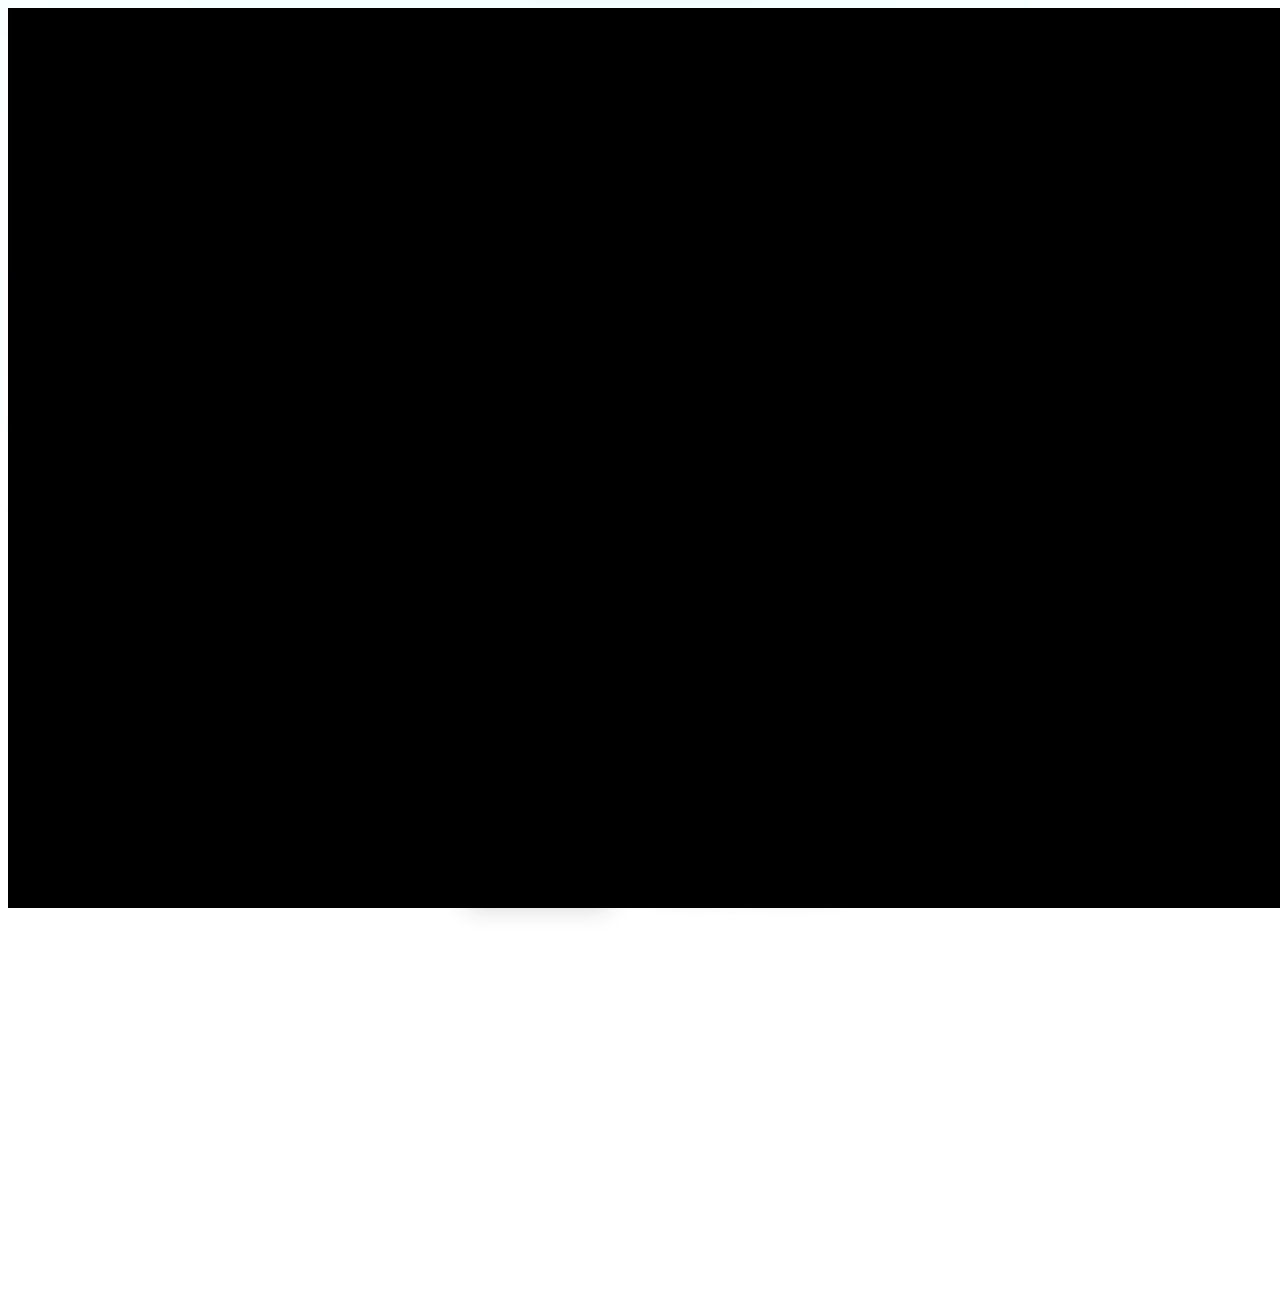
==== commit d1abb629: "feat: add configurable WebGL compositor effects mode Add a WebGL settings control with off, partial," ====
--- a/desktop.html
+++ b/desktop.html
@@ -235,14 +235,12 @@
 			margin-top: 5px;
             text-align: center;" data-i18n="welcome">欢迎</p>
 		</div>
-		<list class="langselect new">
-			<span class="text" style="font-size: 22px;"><i class="bi bi-globe2"></i></span>
-			<a class="a def" onclick="
-				if(navigator.language in langc)
-					localStorage.setItem('lang',langc[navigator.language]);
-				else
-					localStorage.setItem('lang','en-US');
-				window.location.href='';">Default language of the browser</a>
+		<button class="a language-dock" type="button" aria-label="Language" aria-controls="login-language-box" aria-expanded="false" onclick="toggleLoginLanguage();">
+			<i class="bi bi-globe2"></i>
+		</button>
+		<list id="login-language-box" class="langselect new" aria-label="Language selection">
+			<p class="language-box-title">Language</p>
+			<a class="a def" onclick="localStorage.setItem('lang','auto');window.location.href='';">Auto (device language)</a>
 			<a class="a zh-CN" onclick="localStorage.setItem('lang','zh-CN');window.location.href='';">简体中文</a>
 			<a class="a zh-TW" onclick="localStorage.setItem('lang','zh-TW');window.location.href='';">繁體中文</a>
 			<a class="a en" onclick="localStorage.setItem('lang','en');window.location.href='';">English</a>
@@ -936,6 +934,2388 @@
 	</div>
 	<!-- 30 个应用窗口的标记见 data/window-templates.js，由 scripts/mount-windows.js 在此处注入 -->
 	<div id="window-mount"></div>
+	<div class="window defender" data-min-width="800" style="width: max(800px, 70%)">
+		<div class="resize-bar"></div>
+		<div class="titbar">
+			<img src="icon/defender.svg" class="icon">
+			<p data-i18n="defender.name">Windows 安全中心</p>
+			<div>
+				<a class="a wbtg red" onclick="hidewin('defender')"><i class="bi bi-x-lg"></i></a>
+				<a class="a wbtg max" onclick="maxwin('defender')"><i class="bi bi-app"></i></a>
+				<a class="a wbtg" onclick="minwin('defender')"><i class="bi bi-dash-lg"></i></a>
+			</div>
+		</div>
+		<div class="loadback">
+			<img src="icon/defender.svg" class="icon">
+		</div>
+		<div class="content" id="win-defender">
+			<div class="app-left">
+				<button class="close-menu">
+					<svg xmlns="http://www.w3.org/2000/svg" width="24" height="24" viewBox="0 0 24 24" fill="none"
+						stroke="currentColor" stroke-width="2" stroke-linecap="round" stroke-linejoin="round"
+						class="feather feather-x">
+						<line x1="18" y1="6" x2="6" y2="18" />
+						<line x1="6" y1="6" x2="18" y2="18" />
+					</svg>
+				</button>
+				<ul class="nav-list">
+					<li class="nav-list-item active">
+						<a class="nav-list-link">
+							<icon></icon>
+							<span data-i18n="home">主页</span>
+						</a>
+					</li>
+					<li class="nav-list-item">
+						<a class="nav-list-link">
+							<icon></icon>
+							<span data-i18n="defender.virus">病毒威胁与防护</span>
+						</a>
+					</li>
+					<li class="nav-list-item">
+						<a class="nav-list-link">
+							<icon></icon>
+							<span data-i18n="defender.account">账户防护</span>
+						</a>
+					</li>
+					<li class="nav-list-item">
+						<a class="nav-list-link">
+							<icon></icon>
+							<span data-i18n="defender.firewall">防火墙和网络防护</span>
+						</a>
+					</li>
+					<li class="nav-list-item">
+						<a class="nav-list-link">
+							<icon></icon>
+							<span data-i18n="defender.device">设备安全性</span>
+						</a>
+					</li>
+				</ul>
+			</div>
+			<div class="app-main">
+				<div class="main-header-line">
+					<h1 data-i18n="defender.glance">安全性概览</h1>
+					<div class="action-buttons">
+						<button class="open-right-area">
+							<svg xmlns="http://www.w3.org/2000/svg" width="24" height="24" viewBox="0 0 24 24"
+								fill="none" stroke="currentColor" stroke-width="2" stroke-linecap="round"
+								stroke-linejoin="round" class="feather feather-activity">
+								<polyline points="22 12 18 12 15 21 9 3 6 12 2 12" />
+							</svg>
+						</button>
+						<button class="menu-button">
+							<svg xmlns="http://www.w3.org/2000/svg" width="24" height="24" viewBox="0 0 24 24"
+								fill="none" stroke="currentColor" stroke-width="2" stroke-linecap="round"
+								stroke-linejoin="round" class="feather feather-menu">
+								<line x1="3" y1="12" x2="21" y2="12" />
+								<line x1="3" y1="6" x2="21" y2="6" />
+								<line x1="3" y1="18" x2="21" y2="18" />
+							</svg>
+						</button>
+					</div>
+				</div>
+				<div class="chart-row three">
+					<div class="chart-container-wrapper">
+						<div class="chart-container">
+							<div class="chart-info-wrapper">
+								<h2 data-i18n="defender.network">网络流量使用</h2>
+								<span>20.5 M</span>
+							</div>
+							<div class="chart-svg">
+								<svg viewBox="0 0 36 36" class="circular-chart pink">
+									<path class="circle-bg" d="M18 2.0845
+							a 15.9155 15.9155 0 0 1 0 31.831
+							a 15.9155 15.9155 0 0 1 0 -31.831"></path>
+									<path class="circle" stroke-dasharray="30, 100" d="M18 2.0845
+							a 15.9155 15.9155 0 0 1 0 31.831
+							a 15.9155 15.9155 0 0 1 0 -31.831"></path>
+									<text x="18" y="20.35" class="percentage">30%</text>
+								</svg>
+							</div>
+						</div>
+					</div>
+					<div class="chart-container-wrapper">
+						<div class="chart-container">
+							<div class="chart-info-wrapper">
+								<h2 data-i18n="defender.speed">网络速度</h2>
+								<span>99 M/S</span>
+							</div>
+							<div class="chart-svg">
+								<svg viewBox="0 0 36 36" class="circular-chart blue">
+									<path class="circle-bg" d="M18 2.0845
+							a 15.9155 15.9155 0 0 1 0 31.831
+							a 15.9155 15.9155 0 0 1 0 -31.831"></path>
+									<path class="circle" stroke-dasharray="60, 100" d="M18 2.0845
+							a 15.9155 15.9155 0 0 1 0 31.831
+							a 15.9155 15.9155 0 0 1 0 -31.831"></path>
+									<text x="18" y="20.35" class="percentage">99M/S</text>
+								</svg>
+							</div>
+						</div>
+					</div>
+					<div class="chart-container-wrapper">
+						<div class="chart-container">
+							<div class="chart-info-wrapper">
+								<h2 data-i18n="defender.clearv">入侵病毒清除</h2>
+								<h3 style="color: white;" data-i18n="defender.allvc">所有病毒均被清除</h3>
+							</div>
+							<div class="chart-svg">
+								<svg viewBox="0 0 36 36" class="circular-chart orange">
+									<path class="circle-bg" d="M18 2.0845
+							a 15.9155 15.9155 0 0 1 0 31.831
+							a 15.9155 15.9155 0 0 1 0 -31.831"></path>
+									<path class="circle" stroke-dasharray="100, 100" d="M18 2.0845
+							a 15.9155 15.9155 0 0 1 0 31.831
+							a 15.9155 15.9155 0 0 1 0 -31.831"></path>
+									<text x="18" y="20.35" class="percentage">100%</text>
+								</svg>
+							</div>
+						</div>
+					</div>
+				</div>
+				<div class="chart-row two">
+					<div class="chart-container-wrapper big">
+						<div class="chart-container">
+							<div class="chart-container-header">
+								<h2 data-i18n="defender.freq">电脑受病毒攻击频率</h2>
+								<span>过去 30 天</span>
+							</div>
+							<div class="line-chart">
+								<canvas id="chart"></canvas>
+							</div>
+							<div class="chart-data-details">
+								<div class="chart-details-header"></div>
+							</div>
+						</div>
+					</div>
+					<div class="chart-container-wrapper small">
+						<div class="chart-container">
+							<div class="chart-container-header">
+								<h2 data-i18n="defender.netreq">网络通信比例</h2>
+								<span href="#" data-i18n="defender.netreq-thismonth">这个月</span>
+							</div>
+							<div class="acquisitions-bar">
+								<span class="bar-progress rejected" style="width:1%;"></span>
+								<span class="bar-progress shortlisted" style="width:5%;"></span>
+								<span class="bar-progress on-hold" style="width:19%;"></span>
+								<span class="bar-progress applications" style="width:80%;"></span>
+							</div>
+							<div class="progress-bar-info">
+								<span class="progress-color applications"></span>
+								<span class="progress-type">请求成功</span>
+								<span class="progress-amount">80%</span>
+							</div>
+							<div class="progress-bar-info">
+								<span class="progress-color shortlisted"></span>
+								<span class="progress-type">请求失败</span>
+								<span class="progress-amount">5%</span>
+							</div>
+							<div class="progress-bar-info">
+								<span class="progress-color on-hold"></span>
+								<span class="progress-type">请求发出后无响应</span>
+								<span class="progress-amount">19%</span>
+							</div>
+							<div class="progress-bar-info">
+								<span class="progress-color rejected"></span>
+								<span class="progress-type">含有病毒</span>
+								<span class="progress-amount">1%</span>
+							</div>
+						</div>
+						<div class="chart-container applicants">
+							<div class="chart-container-header">
+								<h2 data-i18n="defender.recreq">请求记录</h2>
+								<span>今天 仅展示最近 5 次请求</span>
+							</div>
+							<div class="applicant-line">
+								<div class="applicant-info">
+									<span>Https-Get</span>
+									<p>Get url : <strong>tjy-gitnub.github......</strong></p>
+								</div>
+							</div>
+							<div class="applicant-line">
+								<div class="applicant-info">
+									<span>Https-Post</span>
+									<p>Post url :<strong>api.github.com/r......</strong></p>
+								</div>
+							</div>
+							<div class="applicant-line">
+								<div class="applicant-info">
+									<span>Https-Get</span>
+									<p>Get url :<strong>cdn.jsdelivr.net/p......</strong></p>
+								</div>
+							</div>
+							<div class="applicant-line">
+								<div class="applicant-info">
+									<span>Https-Get</span>
+									<p>Get url :<strong>win12server.freeh......</strong></p>
+								</div>
+							</div>
+							<div class="applicant-line">
+								<div class="applicant-info">
+									<span>Https-Get</span>
+									<p>Get url :<strong>github.com/tjy-g......</strong></p>
+								</div>
+							</div>
+						</div>
+					</div>
+				</div>
+			</div>
+		</div>
+	</div>
+	<div id="window-fill"></div>
+
+	<!-- Microsoft Store @User782Tec (2023/10/3) -->
+	<div class="window msstore">
+		<div class="resize-bar"></div>
+		<div class="titbar">
+			<img src="icon/msstore.svg" class="icon">
+			<p>Microsoft Store</p>
+			<div>
+				<a class="a wbtg red" onclick="hidewin('msstore');"><i class="bi bi-x-lg"></i></a>
+				<a class="a wbtg max" onclick="maxwin('msstore')"><i class="bi bi-app"></i></a>
+				<a class="a wbtg" onclick="minwin('msstore')"><i class="bi bi-dash-lg"></i></a>
+			</div>
+		</div>
+		<div class="loadback" data-delay="3500">
+			<img src="icon/msstore.svg" class="icon">
+            <loading style="position: static; ">
+                <svg width="40px" height="40px" viewBox="0 0 16 16">
+                    <!-- <circle cx="8px" cy="8px" r="7px" style="stroke:#7f7f7f50;fill:none;stroke-width:3px;"></circle> -->
+                    <circle cx="8px" cy="8px" r="7px" style="stroke:#2983cc;stroke-width:3px;"></circle>
+                </svg>
+            </loading>
+		</div>
+
+		<div class="content" id="win-msstore">
+			<div class="menu">
+				<list class="focs">
+					<a class="home check" onclick="apps.msstore.page('home');"><icon></icon><span class="t2" data-i18n="home">首页</span></a>
+					<a class="apps" onclick="apps.msstore.page('apps');"><icon></icon><span class="t2" data-i18n="msstore.apps">应用</span></a>
+					<a class="game" onclick="apps.msstore.page('game');"><icon></icon><span class="t2" data-i18n="msstore.games">游戏</span></a>
+					<a class="down" onclick="apps.msstore.page('down');"><icon></icon><span class="t2" data-i18n="msstore.download">下载</span></a>
+					<span class="focs"></span>
+				</list>
+			</div>
+			<div class="page">
+				<div class="cnt home show">
+					<div class="container">
+						<div class="cards"></div>
+						<div class="apps">
+							<div class="tit" data-i18n="msstore.topfree">热门免费应用 ></div>
+							<div class="app-cards">
+								<div class="card1">
+									<div class="left"></div>
+									<div class="right">
+										<div class="tit">
+											<div class="up">
+												<div class="name">Visual Studio Code</div>
+												<div class="type" data-i18n="msstore.free">免费下载</div>
+											</div>
+											<div class="down">
+												<div class="rating"></div>
+												<div class="cate" data-i18n="msstore.devtool">开发</div>
+											</div>
+										</div>
+									</div>
+								</div>
+								<div class="card2">
+									<div class="left"></div>
+									<div class="right">
+										<div class="tit">
+											<div class="up">
+												<div class="name" data-i18n="msstore.genimp">原神</div>
+												<div class="type" data-i18n="msstore.free">免费下载</div>
+											</div>
+											<div class="down">
+												<div class="rating"></div>
+												<div class="cate" data-i18n="msstore.game">游戏</div>
+											</div>
+										</div>
+									</div>
+								</div>
+								<div class="card3">
+									<div class="left"></div>
+									<div class="right">
+										<div class="tit">
+											<div class="up">
+												<div class="name" data-i18n="msstore.mc">我的世界</div>
+												<div class="type" data-i18n="msstore.free">免费下载</div>
+											</div>
+											<div class="down">
+												<div class="rating"></div>
+												<div class="cate" data-i18n="msstore.game">游戏</div>
+											</div>
+										</div>
+									</div>
+								</div>
+								<div class="card4">
+									<div class="left"></div>
+									<div class="right">
+										<div class="tit">
+											<div class="up">
+												<div class="name">Krita</div>
+												<div class="type" data-i18n="msstore.free">免费下载</div>
+											</div>
+											<div class="down">
+												<div class="rating"></div>
+												<div class="cate" data-i18n="msstore.design">设计</div>
+											</div>
+										</div>
+									</div>
+								</div>
+								<div class="card5">
+									<div class="left"></div>
+									<div class="right">
+										<div class="tit">
+											<div class="up">
+												<div class="name">VirtualBox</div>
+												<div class="type" data-i18n="msstore.free">免费下载</div>
+											</div>
+											<div class="down">
+												<div class="rating"></div>
+												<div class="cate" data-i18n="msstore.tool">工具</div>
+											</div>
+										</div>
+									</div>
+								</div>
+								<div class="card6">
+									<div class="left"></div>
+									<div class="right">
+										<div class="tit">
+											<div class="up">
+												<div class="name">LibreOffice</div>
+												<div class="type" data-i18n="msstore.free">免费下载</div>
+											</div>
+											<div class="down">
+												<div class="rating"></div>
+												<div class="cate" data-i18n="msstore.business">办公</div>
+											</div>
+										</div>
+									</div>
+								</div>
+							</div>
+						</div>
+					</div>
+				</div>
+				<div class="cnt apps"></div>
+				<div class="cnt game"></div>
+				<div class="cnt down"></div>
+			</div>
+		</div>
+	</div>
+
+	<div class="window setting">
+		<div class="resize-bar"></div>
+		<div class="titbar">
+			<img src="icon/setting.svg" class="icon">
+			<p data-i18n="setting.name">设置</p>
+			<div>
+				<a class="a wbtg red" onclick="hidewin('setting')"><i class="bi bi-x-lg"></i></a>
+				<a class="a wbtg max" onclick="maxwin('setting')"><i class="bi bi-app"></i></a>
+				<a class="a wbtg" onclick="minwin('setting')"><i class="bi bi-dash-lg"></i></a>
+			</div>
+		</div>
+		<div class="loadback">
+			<img src="icon/setting.svg" class="icon">
+		</div>
+		<div class="content" id="win-setting">
+			<div class="menu">
+				<a class="a user" onclick="$('#win-setting>.menu>list>a.user')[0].click();">
+					<svg viewBox="0,0,257,344" xmlns="http://www.w3.org/2000/svg" xmlns:xlink="http://www.w3.org/1999/xlink" overflow="hidden"><defs><clipPath id="user-clip1"><rect x="382" y="195" width="257" height="344" /></clipPath><linearGradient x1="351.462" y1="233.56" x2="669.496" y2="500.422" gradientUnits="userSpaceOnUse" spreadMethod="reflect" id="user-fill3"><stop offset="0" stop-color="#A964C8" /><stop offset="0.35" stop-color="#A964C8" /><stop offset="0.87" stop-color="#2D8AD5" /><stop offset="1" stop-color="#2D8AD5" /></linearGradient><linearGradient x1="351.462" y1="233.56" x2="669.496" y2="500.422" gradientUnits="userSpaceOnUse" spreadMethod="reflect" id="user-fill4"><stop offset="0" stop-color="#A964C8" /><stop offset="0.35" stop-color="#A964C8" /><stop offset="0.87" stop-color="#2D8AD5" /><stop offset="1" stop-color="#2D8AD5" /></linearGradient></defs><g clip-path="url(#user-clip1)" transform="translate(-382 -195)"><path d="M637.755 433.872C642.215 515.221 579.577 537.983 508.011 537.983 436.444 537.983 376.676 507.833 383.513 437.11 383.109 425.234 389.59 414.133 398.634 409.891 413.82 402.768 444.753 402.936 507.484 402.997 570.214 403.058 609.164 402.279 621.521 407.947 633.878 413.614 638.011 424.609 637.755 433.872Z" fill="url(#user-fill3)" fill-rule="evenodd" /><path d="M422 285C422 235.847 461.623 196 510.5 196 559.377 196 599 235.847 599 285 599 334.153 559.377 374 510.5 374 461.623 374 422 334.153 422 285Z" fill="url(#user-fill4)" fill-rule="evenodd" /></g></svg>
+					<div>
+						<p data-i18n="setting.usrname">Administrator</p>
+						<p>starry-source@windows12.com</p>
+					</div>
+				</a>
+				<input type="text" class="input" placeholder="查找设置" style="padding-left: 30px;" data-i18n-attr="placeholder" data-i18n-key="setting.sch">
+				<input-before class="bi bi-search"></input-before>
+				<list class="focs">
+					<a class="enable home check" onclick="apps.setting.page('home')"><img src="apps/icons/setting/home.png"><span data-i18n="home">主页</span></a><!-- 主页  @lh11117 (2023/9/31~2023/10/1) -->
+					<a class="enable system" onclick="apps.setting.page('system')"><img src="apps/icons/setting/system.png"><span data-i18n="setting.system">系统</span></a><!-- 系统  stsc 远古-->
+					<a class="enable blueteeth" onclick="apps.setting.page('blueteeth')"><img src="apps/icons/setting/blueteeth.png"><span data-i18n="setting.device">蓝牙和其他设备</span></a><!-- 蓝牙与设备  @Junchen Yi 2023-9-9-->
+					<a class="enable network" onclick="apps.setting.page('network')"><img src="apps/icons/setting/network.png"><span data-i18n="setting.network">网络和 Internet</span></a><!-- 网络和 Internet  @Junchen Yi 2023-9-10-->
+					<a class="enable appearance avlb" onclick="apps.setting.page('appearance')"><img src="apps/icons/setting/personal.png"><span data-i18n="setting.psnl">个性化</span></a><!-- 个性化  stsc 远古-->
+					<a class="enable apps" onclick="apps.setting.page('apps')"><img src="apps/icons/setting/apps.png"><span data-i18n="setting.apps">应用</span></a><!-- 应用  @Junchen Yi 2023-9-11-->
+					<a class="enable user" onclick="apps.setting.page('user')"><img src="apps/icons/setting/user.png"><span data-i18n="setting.accounts">账户</span></a><!-- 账户  @Junchen Yi 2023-9-11-->
+					<a class="enable time" onclick="apps.setting.page('time')"><img src="apps/icons/setting/time.png"><span data-i18n="setting.timelang">时间和语言</span></a><!-- 时间  @Junchen Yi 2023-9-17-->
+					<a class="enable game" onclick="apps.setting.page('game')"><img src="apps/icons/setting/game.png"><span data-i18n="setting.game">游戏</span></a>
+					<a><img src="apps/icons/setting/help.png"><span data-i18n="setting.acc">辅助功能</span></a>
+					<a class="enable safe avlb" onclick="apps.setting.page('safe')"><img src="apps/icons/setting/safe.png"><span data-i18n="setting.privacy">隐私和安全性</span></a>
+					<a class="enable update avlb" onclick="apps.setting.page('update')"><img src="apps/icons/setting/update.png"><span data-i18n="setting.update">Windows 更新</span></a><!-- 更新  stsc 远古-->
+					<span class="focs"></span>
+				</list>
+			</div>
+			<div class="page">
+				<!-- 主页  begin -->
+				<div class="cnt home show">
+					<p class="title">主页</p>
+					<div style="display: flex;margin: 25px;width: 100%;">
+						<p class="s-icon" style="font-size: 70px;margin: -8px 10px 0px 20px;"></p>
+						<div>
+							<p style="font-size: 28px;text-overflow: ellipsis;white-space: nowrap;">Desktop-PingGai</p>
+							<p style="color: #7f7f7f;margin:-8px 0 -5px 0;">瓶盖</p>
+							<a style="color: var(--href);text-decoration: underline !important;;" class="a" onclick="shownotice('rename-pc')">重命名</a>
+						</div>
+					</div>
+					<!-- <div style="display: flex;"></div> -->
+					<div class="divider">
+						<div>
+					<div class="setting-card">
+						<img src="apps/icons/setting/ms.png" style="width: 35px; height: 35px;margin: 5px;">
+						<span style="font-size: 18px;">所有功能尽在 Microsoft 账户</span>
+						<span style="font-size: 14px;color:var(--text2)">登录后，即可在设备上使用你最喜爱的 Microsoft 应用和服务。可以备份设备、让设备更安全，并使用 Microsoft 365 应用版和云储存空间。</span>
+						<img src="apps/icons/setting/ms365.png" style="height: 40px;width: max-content;">
+						<a class="a button" onclick="window.location.href='./bluescreen.html?code=YOU_CAN_NOT_SIGN_IN_YOUR_MICROSOFT_ACCOUNT'" win12_title="BSOD is coming!" style="width: 100px;">登录</a>
+					</div>
+					<div class="setting-card">
+						<p>推荐设置<br><span style="font-size: 14px;color:var(--text2)">最近使用的和常用的设置</span></p>
+						<div class="setting-list">
+							<a onclick="$('#win-setting>.menu>list>a.appearance')[0].click();">
+								<icon>&#xE771;</icon><div><p>个性化</p><p>个性化你的系统</p></div><i class="bi bi-chevron-right"></i></a>
+							<a onclick="$('#win-setting>.menu>list>a.safe')[0].click();">
+								<icon>&#xE7EF;</icon><div><p>隐私与安全性</p><p>管理你的信息和数据</p></div><i class="bi bi-chevron-right"></i></a>
+							<!-- <a><icon><i class="bi bi-power"></i></icon><div><p>电源和电池</p><p></p></div><i class="bi bi-chevron-right"></i></a>
+							<a><icon><i class="bi bi-window-desktop"></i></icon><div><p>任务栏</p><p></p></div><i class="bi bi-chevron-right"></i></a>
+							<a><icon><i class="bi bi-camera"></i></icon><div><p>摄像头</p><p></p></div><i class="bi bi-chevron-right"></i></a> -->
+						</div>
+					</div>
+					</div>
+					<div>
+					<div class="setting-card">
+						<p>个性化<br><span style="font-size: 14px;color:var(--text2)">个性化你的系统</span></p>
+						<div class="setting-list">
+							<a onclick="$('#win-setting>.menu>list>a.appearance')[0].click();"><icon>&#xE790;</icon><div><p>主题色</p><p>设置 Windows 的主题色</p></div><i class="bi bi-chevron-right"></i></a>
+							<a onclick="$('#win-setting>.menu>list>a.appearance')[0].click();"><icon>&#xE58E;</icon><div><p>平滑圆角</p><p>启用平滑圆角</p></div><i class="bi bi-chevron-right"></i></a>
+							<a onclick="$('#win-setting>.menu>list>a.appearance')[0].click();"><icon>&#xE621;</icon><div><p>Mica 背景</p><p>为焦点窗口开启 Mica 效果</p></div><i class="bi bi-chevron-right"></i></a>
+						</div>
+					</div>
+					<div class="setting-card">
+						<p>蓝牙设备<br><span style="font-size: 14px;color:var(--text2)">管理、添加和删除设备</span></p>
+						<div class="setting-list">
+							<a onclick="$('#win-setting>.menu>list>a.blueteeth')[0].click();"><icon>&#xE702;</icon><div><p>蓝牙</p><p></p></div><i class="bi bi-chevron-right"></i></a>
+						</div>
+					</div>
+					</div></div>
+					<div style="height: 60px;"></div>
+				</div>
+				<!-- 主页  end -->
+				<div class="cnt system">
+					<p class="title">系统</p>
+					<div style="display: flex;">
+						<p class="s-icon" style="font-size: 70px;margin: -8px 10px 0px 20px;"></p>
+						<div>
+							<p style="font-size: 28px;text-overflow: ellipsis;white-space: nowrap;">Desktop-PingGai</p>
+							<p style="color: #7f7f7f;margin:-8px 0 -5px 0;">瓶盖</p>
+							<a style="color: var(--href);text-decoration: underline !important;;" class="a" onclick="shownotice('rename-pc')">重命名</a>
+						</div>
+					</div>
+					<div class="setting-list">
+						<a><icon></icon><div><p>屏幕</p><p>显示器、亮度、夜间模式、显示描述</p></div><i class="bi bi-chevron-right"></i></a>
+						<a><icon></icon><div><p>声音</p><p>声音级别、输入、输出、声音设备</p></div><i class="bi bi-chevron-right"></i></a>
+						<a><icon></icon><div><p>通知</p><p>来自系统和应用的警报</p></div><i class="bi bi-chevron-right"></i></a>
+						<a><icon></icon><div><p>专注</p><p>通知、自动规则</p></div><i class="bi bi-chevron-right"></i></a>
+						<a><icon class="b">&#xF186;</icon><div><p>电源和电池</p><p>睡眠、电池使用情况、节电模式</p></div><i class="bi bi-chevron-right"></i></a>
+						<a><icon></icon><div><p>存储</p><p>存储空间、驱动器、配置规则</p></div><i class="bi bi-chevron-right"></i></a>
+						<a><icon></icon><div><p>多任务处理</p><p>贴靠窗口、桌面、任务切换</p></div><i class="bi bi-chevron-right"></i></a>
+						<a><icon></icon><div><p>激活</p><p>激活状态、订阅、产品密钥</p></div><i class="bi bi-chevron-right"></i></a>
+						<a><icon></icon><div><p>疑难解答</p><p>建议的疑难解答、首选项和历史记录</p></div><i class="bi bi-chevron-right"></i></a>
+						<a><icon></icon><div><p>恢复</p><p>重置、高级启动、返回</p></div><i class="bi bi-chevron-right"></i></a>
+						<a><icon></icon><div><p>投影到此电脑</p><p>权限、配对 PIN、可发现性</p></div><i class="bi bi-chevron-right"></i></a>
+						<a><icon></icon><div><p>远程桌面</p><p>远程桌面用户、连接权限</p></div><i class="bi bi-chevron-right"></i></a>
+						<a><icon></icon><div><p>剪贴板</p><p>剪贴和复制历史记录、同步、清除</p></div><i class="bi bi-chevron-right"></i></a>
+						<a><icon></icon><div><p>系统信息</p><p>设备规格、重命名电脑、Windows 规格</p></div><i class="bi bi-chevron-right"></i></a>
+					</div>
+				</div>
+				<!-- 蓝牙与设备 -->
+				<div class="cnt blueteeth">
+					<p class="title">蓝牙与设备</p>
+					<div style="display: flex;">
+						<p class="s-icon" style="font-size: 70px;margin: -8px 10px 0px 20px;"></p>
+						<div>
+							<p style="color: #7f7f7f;margin:-8px 0 -5px 0;">我的蓝牙名称</p>
+							<p style="font-size: 28px;text-overflow: ellipsis;white-space: nowrap;">Blueteeth-PingGai</p>
+							<p class="blueteeth-tips-text" style="color: #7f7f7f;margin:-8px 0 -5px 0;">这是您在其他设备的蓝牙列表中的名称</p>
+							<a style="color: var(--href);text-decoration: underline !important;;" class="a">重命名</a>
+						</div>
+					</div>
+					<div class="setting-list">
+						<a><icon></icon><div><p>连接</p><p>搜索新的蓝牙设备</p></div><i class="bi bi-chevron-right"></i></a>
+						<a><icon></icon><div><p>设备</p><p>蓝牙鼠标、键盘、其他蓝牙设备</p></div><i class="bi bi-chevron-right"></i></a>
+						<a><icon></icon><div><p>打印机和扫描仪</p><p>设置打印机、排除故障</p></div><i class="bi bi-chevron-right"></i></a>
+						<a><icon></icon><div><p>移动设备</p><p>立即从电脑访问移动设备</p></div><i class="bi bi-chevron-right"></i></a>
+						<a><icon></icon><div><p>触摸板</p><p>点击、滚动、缩放、手势</p></div><i class="bi bi-chevron-right"></i></a>
+						<a><icon></icon><div><p>笔和 Windows Ink</p><p>设置触控笔、设置触控屏幕</p></div><i class="bi bi-chevron-right"></i></a>
+						<a><icon></icon><div><p>USB</p><p>通知、USB 节电模式</p></div><i class="bi bi-chevron-right"></i></a>
+					</div>
+				</div>
+				<!-- 蓝牙与设备 end -->
+				<!-- 网络和 Internet -->
+				<div class="cnt network">
+					<p class="title">网络和 Internet</p>
+					<div style="display: flex;">
+						<p class="s-icon" style="font-size: 70px;margin: -8px 15px 0px 20px;"></p>
+						<div>
+							<p style="color: #7f7f7f;margin:-8px 0 -5px 0;">WLAN 已连接</p>
+							<p style="font-size: 28px;text-overflow: ellipsis;white-space: nowrap;">PingGai - 5G</p>
+							<a style="color: var(--href);text-decoration: underline !important;;" class="a">断开</a>
+						</div>
+					</div>
+					<div class="setting-list">
+						<a><icon></icon><div><p>WLAN</p><p>连接、管理已连接网络</p></div><i class="bi bi-chevron-right"></i></a>
+						<a><icon></icon><div><p>移动网络 未连接</p><p>通过移动网络访问互联网</p></div><i class="bi bi-chevron-right"></i></a>
+						<a><icon></icon><div><p>VPN</p><p>添加、连接、管理</p></div><i class="bi bi-chevron-right"></i></a>
+						<a><icon></icon><div><p>移动热点</p><p>共享 Internet 连接</p></div><i class="bi bi-chevron-right"></i></a>
+						<a><icon></icon><div><p>飞行模式</p><p>停止无线通信</p></div><i class="bi bi-chevron-right"></i></a>
+						<a><icon></icon><div><p>代理</p><p>用于 WI-Fi 和以太网的代理服务器</p></div><i class="bi bi-chevron-right"></i></a>
+						<a><icon></icon><div><p>拨号</p><p>设置拨号 Internet 连接</p></div><i class="bi bi-chevron-right"></i></a>
+						<a><icon></icon><div><p>高级网络设置</p><p>查看所有网络适配器、网络重置</p></div><i class="bi bi-chevron-right"></i></a>
+					</div>
+				</div>
+				<!-- 网络和 Internet end -->
+				<div class="cnt appearance">
+					<p class="title" data-i18n="setting.psnl">个性化</p>
+					<div class="setting-list" style="margin-top: 10px;">
+						<a class="dp app-color" onclick="$('.dp.app-color').toggleClass('show');">
+							<icon></icon>
+							<div>
+								<p data-i18n="setting.psnl.color">颜色</p>
+								<p data-i18n="setting.psnl.color-dt">设置 Windows 的主题色</p>
+							</div><i class="bi bi-chevron-down"></i>
+						</a>
+						<div class="dp app-color">
+							<p data-i18n="setting.psnl.color.now">当前颜色</p>
+							<div class="color"
+								style="background: linear-gradient(120deg,var(--theme-1),var(--theme-2));"></div>
+							<br />
+							<p data-i18n="setting.psnl.color.custom">自定义颜色</p>
+							<div style="display: flex;">
+								<div class="a act color theme1" style="background: #47acff"
+									onclick="$('div.app-color>div>input.theme1inp')[0].click();"></div>
+								<input type="color" class="theme1inp"
+									onchange="$('div.app-color>div>.color.theme1').css('background-color',this.value);"
+									value="#47acff">
+								<div
+									style="width: 10px;height: 1px;background-color: var(--text);margin: 17px 5px 0 10px;">
+								</div>
+								<div class="a act color theme2" style="background: #1168ae"
+									onclick="$('div.app-color>div>input.theme2inp')[0].click();"></div>
+								<input type="color" class="theme2inp"
+									onchange="$('div.app-color>div>.color.theme2').css('background-color',this.value);"
+									value="#1168ae">
+								<a class="a button" style="margin-left: 20px;" onclick="$(':root').css('--theme-1',$('div.app-color>div>input.theme1inp').val());
+									$(':root').css('--theme-2',$('div.app-color>div>input.theme2inp').val());setData('color1',$('div.app-color>div>input.theme1inp').val());
+									setData('color2',$('div.app-color>div>input.theme2inp').val())" data-i18n="apply">应用</a>
+							</div>
+						</div>
+						<a class="dp theme" onclick="$('.dp.theme').toggleClass('show');if (!($('#set-theme>.a').length)) apps.setting.theme_get();">
+							<icon>&#xE771;</icon><div><p data-i18n="setting.psnl.theme">主题</p><p data-i18n="setting.psnl.theme-dt">(！消耗大量 github api 限度！) 设置 Windows 的主题 想要<span class="a jump" win12_title="https://github.com/tjy-gitnub/win12-theme" onclick="window.open('https://github.com/tjy-gitnub/win12-theme','_blank')">上传自己的主题</span>?</p></div><i class="bi bi-chevron-down"></i></a>
+						<div class="dp theme" id="set-theme">
+							<loading>
+								<svg width="30px" height="30px" viewBox="0 0 16 16">
+									<circle cx="8px" cy="8px" r="7px"
+										style="stroke:#7f7f7f50;fill:none;stroke-width:3px;"></circle>
+									<circle cx="8px" cy="8px" r="7px" style="stroke:#2983cc;stroke-width:3px;"></circle>
+								</svg>
+							</loading>
+						</div>
+						<div><icon>&#xE58E;</icon><div><p data-i18n="setting.psnl.round">平滑圆角</p><p data-i18n="setting.psnl.round-dt">启用平滑圆角（需要较新浏览器）</p></div>
+							<div class="alr" id="toggle-corner-squ">
+								<a class="a checkbox checked" id="sys_setting_1" onclick="sys_setting[0]=1-sys_setting[0];$(this).toggleClass('checked',sys_setting[0]);$(':root').toggleClass('corner_squ',sys_setting[0]);saveDesktop();"></a>
+							</div>
+						</div>
+						<div><icon></icon><div><p data-i18n="setting.psnl.animation">动画</p><p data-i18n="setting.psnl.animation-dt">系统界面元素过渡动画</p></div>
+							<div class="alr">
+								<a class="a checkbox checked" id="sys_setting_2" onclick="sys_setting[1]=1-sys_setting[1];$(this).toggleClass('checked', !sys_setting[1]);$(':root').toggleClass('notrans', !sys_setting[1]);saveDesktop();"></a>
+							</div>
+						</div>
+						<div><icon></icon><div><p data-i18n="setting.psnl.shadow">阴影</p><p data-i18n="setting.psnl.shadow-dt">为系统界面元素添加阴影效果</p></div>
+							<div class="alr">
+								<a class="a checkbox checked" id="sys_setting_3" onclick="sys_setting[2]=1-sys_setting[2];$(this).toggleClass('checked',!sys_setting[2]);$(':root').toggleClass('nosd',!sys_setting[2]);saveDesktop();"></a>
+							</div>
+						</div>
+						<div><icon></icon><div><p data-i18n="setting.psnl.alltransp">多窗口透明</p><p data-i18n="setting.psnl.alltransp-dt">为所有窗口开启透明效果，而不是仅用于焦点窗口 <span class="a jump" win12_title="开启后将占用大量GPU,可能造成卡顿">详细</span></p></div>
+							<div class="alr">
+								<a class="a checkbox" id="sys_setting_4" onclick="sys_setting[3]=1-sys_setting[3];$(this).toggleClass('checked',sys_setting[3]);$(':root').toggleClass('moreblur',sys_setting[3]);saveDesktop();"></a>
+							</div>
+						</div>
+						<div><icon>&#xE621;</icon><div><p data-i18n="setting.psnl.mica">Mica 背景</p><p data-i18n="setting.psnl.mica-dt">为焦点窗口开启 Mica 效果</p></div>
+							<div class="alr">
+								<a class="a checkbox" id="sys_setting_5" onclick="sys_setting[4]=1-sys_setting[4];$(this).toggleClass('checked',sys_setting[4]);$(':root').toggleClass('mica',sys_setting[4]);saveDesktop();"></a>
+							</div>
+						</div>
+						<div><icon><i class="bi bi-music-note-beamed"></i></icon><div><p data-i18n="setting.psnl.startup-sound">开机音乐</p><p data-i18n="setting.psnl.startup-sound-dt">是否启用开机音乐</p></div>
+							<div class="alr">
+								<a class="a checkbox checked" id="sys_setting_6" onclick="sys_setting[5]=1-sys_setting[5];document.getElementById('sys_setting_6').setAttribute('class', 'a checkbox' + (sys_setting[5]?' checked':''));saveDesktop();"></a>
+							</div>
+						</div>
+            <div><icon><i class="bi bi-mic-fill"></i></icon><div><p data-i18n="setting.psnl.ball">语音输入球</p><p data-i18n="setting.psnl.ball-dt">是否启用语音输入球</p></div>
+							<div class="alr">
+								<a class="a checkbox checked" id="sys_setting_7" onclick="sys_setting[6]=1-sys_setting[6];document.querySelector('.rainbow-container-main').setAttribute('style', 'display:' + (sys_setting[6] ? 'block' : 'none')+ ';');document.getElementById('sys_setting_7').setAttribute('class', 'a checkbox' + (sys_setting[6]?' checked':''));updateVoiceBallStatus();saveDesktop();"></a>
+							</div>
+						</div>
+						<a class="dp advanced" onclick="$('.dp.advanced').toggleClass('show');">
+							<icon>&#xE94F;</icon><div><p>高级设置</p><p>蓝屏颜色等高级个性化设置</p></div><i class="bi bi-chevron-down"></i>
+						</a>
+						<div class="dp advanced" style="padding: 15px;">
+							<p>蓝屏颜色</p>
+							<div style="display: flex; align-items: center; gap: 10px; margin-top: 8px;">
+								<div class="a act color panic-color" style="background: #136fca; width: 40px; height: 40px; border-radius: 8px;"
+									onclick="$('div.dp.advanced>div>input.panic-inp')[0].click();"></div>
+								<input type="color" class="panic-inp"
+									onchange="var c=this.value;$('div.dp.advanced>div>.color.panic-color').css('background-color',c);"
+									value="#136fca">
+								<a class="a button" onclick="var c=$('div.dp.advanced>div>input.panic-inp').val();setPanicColor(c);$('div.dp.advanced>div>.color.panic-color').css('background-color',c);">应用</a>
+							</div>
+							<div style="margin-top: 18px;">
+								<p>WebGL</p>
+								<p style="color: var(--text2); font-size: 13px;">启用硬件加速视觉效果；不可用时自动使用普通渲染</p>
+								<select id="webgl-mode" onchange="setWebGLMode(this.value)" style="margin-top: 8px; width: 100%;">
+									<option value="off">关闭</option><option value="partial">部分</option><option value="full">全部</option>
+								</select>
+							</div>
+						</div>
+					</div>
+				</div>
+				<!-- 应用 -->
+				<div class="cnt apps">
+					<p class="title">应用</p>
+					<div class="setting-list">
+						<a><icon></icon><div><p>安装的应用</p><p>已安装的应用程序、应用程序执行别名</p></div><i class="bi bi-chevron-right"></i></a>
+						<a><icon></icon><div><p>默认应用</p><p>文件和链接类型的默认值，其他默认值</p></div><i class="bi bi-chevron-right"></i></a>
+						<a><icon></icon><div><p>离线地图</p><p>下载、存储位置、地图更新</p></div><i class="bi bi-chevron-right"></i></a>
+						<a><icon></icon><div><p>可选内容</p><p>为您的设备提供额外功能</p></div><i class="bi bi-chevron-right"></i></a>
+						<a><icon></icon><div><p>可打开的网站应用</p><p>可以在应用程序而不是浏览器中打开的网站</p></div><i class="bi bi-chevron-right"></i></a>
+						<a><icon></icon><div><p>视频播放</p><p>视频格式调整、HDR 流媒体、电池选项</p></div><i class="bi bi-chevron-right"></i></a>
+						<a><icon></icon><div><p>启动</p><p>登录时自动启动的应用程序</p></div><i class="bi bi-chevron-right"></i></a>
+					</div>
+				</div>
+				<!-- 应用 end -->
+				<!-- 账户 -->
+				<div class="cnt user">
+					<p class="title">账户</p>
+					<div style="display: flex;margin: 10px 5px;">
+						<!-- <div style="display:flex"> -->
+							<svg viewBox="0,0,257,344" xmlns="http://www.w3.org/2000/svg" xmlns:xlink="http://www.w3.org/1999/xlink" style="width: 100px;height: 100px;background-color: var(--hover-b);width: 60px;width: 60px;height: 60px;border-radius: 50%;padding: 15px;margin-right: 15px;margin-bottom: 15px;" overflow="hidden"><defs><clipPath id="user-clip1"><rect x="382" y="195" width="257" height="344" /></clipPath><linearGradient x1="351.462" y1="233.56" x2="669.496" y2="500.422" gradientUnits="userSpaceOnUse" spreadMethod="reflect" id="user-fill3"><stop offset="0" stop-color="#A964C8" /><stop offset="0.35" stop-color="#A964C8" /><stop offset="0.87" stop-color="#2D8AD5" /><stop offset="1" stop-color="#2D8AD5" /></linearGradient><linearGradient x1="351.462" y1="233.56" x2="669.496" y2="500.422" gradientUnits="userSpaceOnUse" spreadMethod="reflect" id="user-fill4"><stop offset="0" stop-color="#A964C8" /><stop offset="0.35" stop-color="#A964C8" /><stop offset="0.87" stop-color="#2D8AD5" /><stop offset="1" stop-color="#2D8AD5" /></linearGradient></defs><g clip-path="url(#user-clip1)" transform="translate(-382 -195)"><path d="M637.755 433.872C642.215 515.221 579.577 537.983 508.011 537.983 436.444 537.983 376.676 507.833 383.513 437.11 383.109 425.234 389.59 414.133 398.634 409.891 413.82 402.768 444.753 402.936 507.484 402.997 570.214 403.058 609.164 402.279 621.521 407.947 633.878 413.614 638.011 424.609 637.755 433.872Z" fill="url(#user-fill3)" fill-rule="evenodd" /><path d="M422 285C422 235.847 461.623 196 510.5 196 559.377 196 599 235.847 599 285 599 334.153 559.377 374 510.5 374 461.623 374 422 334.153 422 285Z" fill="url(#user-fill4)" fill-rule="evenodd" /></g></svg>
+							<div style="margin-top: 8px;">
+								<p style="font-size: 19px;line-height: 1;">Administrator</p>
+								<p>starry-source@Windows12.com</p>
+							</div>
+						<!-- </div> -->
+					</div>
+					<div class="setting-list">
+						<a><icon></icon><div><p>您的微软账户</p><p>订阅、账单等</p></div><i class="bi bi-chevron-right"></i></a>
+						<a><icon></icon><div><p>您的账户信息</p><p>电子邮件、日历和联系人使用的帐户</p></div><i class="bi bi-chevron-right"></i></a>
+						<a class="dp sign-in-options" onclick="$('.dp.sign-in-options').toggleClass('show');win12RefreshPasswordSettingStatus();"><icon></icon><div><p>登录选项</p><p>Windows Hello、安全密钥、密码、动态锁</p></div><i class="bi bi-chevron-down"></i></a>
+						<div class="dp sign-in-options">
+							<div class="setting-password">
+								<div>
+									<p>密码</p>
+									<p id="setting-password-status">加载中</p>
+								</div>
+								<input id="setting-password-current" class="input" type="password" autocomplete="current-password" placeholder="当前密码">
+								<input id="setting-password-new" class="input" type="password" autocomplete="new-password" placeholder="新密码" onkeydown="if(event.keyCode==13){win12SetLoginPassword();}">
+								<a id="setting-password-submit" class="a button" onclick="win12SetLoginPassword();">保存</a>
+							</div>
+						</div>
+						<a><icon></icon><div><p>电子邮件和账户</p><p>电子邮件、日历和联系人使用的帐户</p></div><i class="bi bi-chevron-right"></i></a>
+						<a><icon></icon><div><p>家庭</p><p>管理您的家庭群组、编辑帐户类型和设备权限</p></div><i class="bi bi-chevron-right"></i></a>
+						<a><icon></icon><div><p>Windows 备份</p><p>备份您的文件、应用程序、首选项以跨设备恢复它们</p></div><i class="bi bi-chevron-right"></i></a>
+						<a><icon></icon><div><p>其他用户</p><p>设备访问、工作或学校用户、信息亭分配的访问</p></div><i class="bi bi-chevron-right"></i></a>
+						<a><icon></icon><div><p>登录工作或学校账户</p><p>电子邮件、应用程序和网络等组织资源</p></div><i class="bi bi-chevron-right"></i></a>
+					</div>
+				</div>
+				<!-- 账户 end -->
+				<!-- 时间 -->
+				<div class="cnt time">
+					<p class="title">时间和语言</p>
+					<div class="settingTimeItem">
+						<p class="settingTimeTitle">当前设备时间：</p>
+						<span class="settingTime"></span>
+					</div>
+					<div class="setting-list">
+						<a><icon></icon><div><p>日期与时间</p><p>时区、自动时钟设置、日历显示</p></div><i class="bi bi-chevron-right"></i></a>
+						<a><icon></icon><div><p>语言和区域</p><p>Windows 和某些应用程序根据您所在的地区设置日期和时间的格式</p></div><i class="bi bi-chevron-right"></i></a>
+						<a><icon></icon><div><p>输入</p><p>触摸键盘、文本建议、首选项</p></div><i class="bi bi-chevron-right"></i></a>
+						<a><icon></icon><div><p>语音</p><p>语音语言、语音识别麦克风设置、声音</p></div><i class="bi bi-chevron-right"></i></a>
+					</div>
+				</div>
+				<!-- 时间 end -->
+				<!-- 游戏 begin -->
+				<div class="cnt game">
+					<p class="title">游戏</p>
+					<div class="setting-list">
+						<a><icon><i class="bi bi-xbox"></i></icon><div><p>Game Bar</p><p>控制器和键盘快捷方式</p></div><i class="bi bi-chevron-right"></i></a>
+						<a><icon><i class="bi bi-camera"></i></icon><div><p>摄像</p><p>保存位置，录制首选项</p></div><i class="bi bi-chevron-right"></i></a>
+						<a><icon><i class="bi bi-controller"></i></icon><div><p>游戏模式</p><p>优化电脑以便畅玩</p></div><i class="bi bi-chevron-right"></i></a>
+					</div>
+				</div>
+				<!-- 游戏 end -->
+				<div class="cnt safe">
+					<p class="title">隐私和安全性</p>
+					<div class="setting-list">
+						<a onclick="localStorage.setItem('desktop','[]');setIcon();">
+							<icon><i class="bi bi-trash3"></i></icon>
+							<div>
+								<p>清除桌面图标</p>
+								<p>这将清除用户自定义的所有图标</p>
+							</div><i class="bi bi-chevron-right"></i>
+						</a>
+						<a onclick="$('.dp.access-token').toggleClass('show')" class="dp access-token">
+							<icon><i class="bi bi-key"></i></icon>
+							<div>
+								<p>Token 管理</p>
+								<p>添加或删除 GitHub Access Token</p>
+							</div>
+							<i class="bi bi-chevron-down"></i>
+						</a>
+						<div class="dp access-token">
+							<input type="text" class="token input">
+							<div class="container" style="display: flex; align-items: center; gap: 10px; justify-content: space-evenly; margin-top: 6px;">
+								<div class="button" onclick="localStorage.setItem('token', $('.dp.access-token>input.token').val());">保存 Token</div>
+								<div class="button" onclick="localStorage.setItem('token', '');">清除 Token</div>
+								<div class="button" onclick="$('.dp.access-token>input.token').val(localStorage.getItem('token'));">查看 Token</div>
+							</div>
+							<div class="detail" style="font-size: 0.8em; color: var(--text2);">您可以在这里填入您的 Github Access Token 来提高 Github API 限制访问次数，即可以更好地使用 Windows 更新、主题等功能。您的 Token 仅会存放在本地浏览器中，该数据不会传输至服务端，也更不会外泄，但请您妥善保管好自己的 Token。</div>
+						</div>
+					</div>
+				</div>
+				<div class="cnt update">
+					<p class="title">Windows 更新</p>
+					<div class="lo">
+						<svg viewBox="0 0 65 65" version="1.1" id="svg5" xmlns:xlink="http://www.w3.org/1999/xlink" xmlns="http://www.w3.org/2000/svg" xmlns:svg="http://www.w3.org/2000/svg"><defs id="defs2"><linearGradient id="linearGradient12966"><stop style="stop-color:#1946ff;stop-opacity:1;" offset="0" id="stop12962"/><stop style="stop-color:#3eddff;stop-opacity:1;" offset="1" id="stop12964"/></linearGradient><linearGradient id="linearGradient10659"><stop style="stop-color:#6c00e8;stop-opacity:1;" offset="0" id="stop10655"/><stop style="stop-color:#d05ed6;stop-opacity:1;" offset="1" id="stop10657"/></linearGradient><linearGradient xlink:href="#linearGradient10659" id="linearGradient10661" x1="40.558044" y1="64.876854" x2="103.16348" y2="64.876854" gradientUnits="userSpaceOnUse"/><linearGradient xlink:href="#linearGradient10659" id="linearGradient12869" gradientUnits="userSpaceOnUse" x1="40.558044" y1="64.876854" x2="103.16348" y2="64.876854"/><linearGradient xlink:href="#linearGradient10659" id="linearGradient12871" gradientUnits="userSpaceOnUse" x1="40.558044" y1="64.876854" x2="103.16348" y2="64.876854"/><linearGradient xlink:href="#linearGradient12966" id="linearGradient12968" x1="40.558044" y1="64.876854" x2="103.16348" y2="64.876854" gradientUnits="userSpaceOnUse"/><linearGradient xlink:href="#linearGradient12966" id="linearGradient13788" gradientUnits="userSpaceOnUse" x1="40.558044" y1="64.876854" x2="103.16348" y2="64.876854"/><linearGradient xlink:href="#linearGradient12966" id="linearGradient13790" gradientUnits="userSpaceOnUse" x1="40.558044" y1="64.876854" x2="103.16348" y2="64.876854"/></defs><g id="layer1"><g id="g8420" transform="rotate(-173.25016,50.599831,57.584909)" style="stroke:url(#linearGradient10661)"><path style="fill:none;stroke:url(#linearGradient12869);stroke-width:5;stroke-linecap:round;stroke-linejoin:round;stroke-dasharray:none" id="path234-2" d="M 43.058046,79.121117 A 28.487005,28.487005 0 0 1 66.602472,51.066164 28.487005,28.487005 0 0 1 98.316952,69.38588"/><path style="fill:none;stroke:url(#linearGradient12871);stroke-width:5;stroke-linecap:round;stroke-linejoin:round;stroke-dasharray:none" d="M 85.756154,73.849626 100.66351,72.185133 98.999027,57.27777" id="path1617-6"/></g><g id="g8420-2" transform="rotate(6.74984,459.81282,-281.39813)" style="stroke:url(#linearGradient12968);stroke-opacity:1"><path style="fill:none;stroke:url(#linearGradient13788);stroke-width:5;stroke-linecap:round;stroke-linejoin:round;stroke-dasharray:none;stroke-opacity:1" id="path234-2-2" d="M 43.058046,79.121117 A 28.487005,28.487005 0 0 1 66.602472,51.066164 28.487005,28.487005 0 0 1 98.316952,69.38588"/><path style="fill:none;stroke:url(#linearGradient13790);stroke-width:5;stroke-linecap:round;stroke-linejoin:round;stroke-dasharray:none;stroke-opacity:1" d="M 85.756154,73.849626 100.66351,72.185133 98.999027,57.27777" id="path1617-6-0"/></g></g></svg>
+						<div class="update-main">
+							<div class="part">
+								<p class="notice">正在检查更新...</p>
+								<p class="detail"></p>
+							</div>
+							<div><a class="a button update-check" onclick="apps.setting.checkUpdate(true)" style="font-size: 16px;margin-top: -7.5px;">检查更新</a></div>
+						</div>
+					</div>
+					<div class="setting-list">
+						<a onclick="openapp('about');apps.about.page('update');" style="opacity: 0.5; pointer-events: none;"><icon>&#xE946;</icon><div><p>更新历史记录</p><p>查看历史版本功能</p></div><i class="bi bi-chevron-right"></i></a>
+						<a class="update-release disabled"><icon>&#xE896;</icon><div><p>下载完整内容</p><p>检查后可打开 GitHub 最新发布页</p></div><i class="bi bi-chevron-right"></i></a>
+						<div><icon></icon><div><p>自动更新</p><p>设置是否启用自动更新</p></div>
+							<div class="alr">
+								<a class="checkbox checked a" onclick="$(this).toggleClass('checked'); autoUpdate = !autoUpdate; localStorage.setItem('autoUpdate', autoUpdate)"></a>
+							</div>
+						</div>
+						<a><icon></icon><div><p>Windows 预览体验计划</p><p>获取 Windows 的预览版本，以分享有关新功能的更新和反馈</p></div><i class="bi bi-chevron-right"></i></a>
+					</div>
+				</div>
+			</div>
+		</div>
+	</div>
+	<div class="window explorer tabs">
+		<div class="resize-bar"></div>
+		<div class="titbar">
+			<img src="icon/explorer.svg" class="icon">
+			<!-- <p style="width:min-content">文件资源管理器</p> -->
+			<div class="tabs">
+			</div>
+			<div>
+				<a class="a wbtg red" onclick="hidewin('explorer')"><i class="bi bi-x-lg"></i></a>
+				<a class="a wbtg max" onclick="maxwin('explorer')"><i class="bi bi-app"></i></a>
+				<a class="a wbtg" onclick="minwin('explorer')"><i class="bi bi-dash-lg"></i></a>
+			</div>
+		</div>
+		<div class="loadback">
+			<img src="icon/explorer.svg" class="icon">
+		</div>
+		<div class="content" id="win-explorer">
+			<div class="path">
+				<a class="a btn btn-icon back" onclick="apps.explorer.back(apps.explorer.tabs[apps.explorer.now][0])"><i class="bi bi-arrow-left"></i></a>
+				<a class="a btn btn-icon front" onclick="apps.explorer.front(apps.explorer.tabs[apps.explorer.now][0])"><i class="bi bi-arrow-right"></i></a>
+				<a class="a btn btn-icon goback"><i class="bi bi-arrow-up"></i></a>
+				<p class="tit"></p>
+				<div class="search">
+					<input type="text" class="input" placeholder="在这里输入你要搜索的内容" data-i18n-attr="placeholder" data-i18n-key="sch-ph">
+				</div>
+			</div>
+			<div class="page">
+				<div class="menu">
+					<div class="card pinned">
+						<p class="title"><span style="font: 15px;">📌</span> <span data-i18n="explorer.pinned">已固定</span></p>
+						<list>
+							<a onclick="shownotice('no-files-permission')"><img src="apps/icons/explorer/qa.png"><span data-i18n="explorer.quickacc">快速访问</span></a>
+							<a onclick="shownotice('no-files-permission')"><img src="apps/icons/explorer/od.png">OneDrive</a>
+							<a class="check" onclick="apps.explorer.reset();"><span
+									style="background:linear-gradient(180deg, var(--theme-1), var(--theme-2));width:4px;height: 19px;border-radius: 10px;margin-left: -12px;margin-right: 8px;margin-top: 1px;"></span>
+								<img src="apps/icons/explorer/thispc.svg"><span data-i18n="explorer.thispc">此电脑</span></a>
+							<a onclick="shownotice('no-files-permission')"><img src="apps/icons/explorer/rb.png"><span data-i18n="explorer.bin">回收站</span></a>
+							<a id="explorer-mount-btn" onclick="apps.explorer.mountDrive()"><img src="apps/icons/explorer/disk.svg"><span data-i18n="explorer.mount">挂载本地文件夹</span></a>
+						</list>
+					</div>
+					<div class="card tags">
+						<p class="title"><span style="font: 15px;">🏷</span> <span data-i18n="explorer.tag">标签</span></p>
+						<list>
+							<a onclick="shownotice('no-files-permission')"><span style="background-color: red;"></span><span data-i18n="explorer.tag.red">红色</span></a>
+							<a onclick="shownotice('no-files-permission')"><span style="background-color: #3981d9;"></span><span data-i18n="explorer.tag.blue">蓝色</span></a>
+							<a onclick="shownotice('no-files-permission')"><span style="background-color: yellow;"></span><span data-i18n="explorer.tag.yellow">黄色</span></a>
+							<a onclick="shownotice('no-files-permission')"><span style="background-color: green;"></span><span data-i18n="explorer.tag.green">绿色</span></a>
+							<a onclick="shownotice('no-files-permission')"><span style="background-color: #fc9816;"></span><span data-i18n="explorer.tag.orange">橙色</span></a>
+							<a onclick="shownotice('no-files-permission')"><span style="background-color: purple;"></span><span data-i18n="explorer.tag.purple">紫色</span></a>
+							<a onclick="shownotice('no-files-permission')"><span style="background-color: #ffcad4;"></span><span data-i18n="explorer.tag.pink">粉色</span></a>
+						</list>
+					</div>
+				</div>
+				<div class="main">
+					<div class="tool micaalt">
+						<a class="a b t act"
+							onclick="apps.explorer.add($('#win-explorer>.path>.tit')[0].dataset.path,'新建文本文档.txt')"><img
+								src="apps/icons/explorer/tool-new.png"><span data-i18n="explorer.new">新建</span></a>
+						<div class="hr"></div>
+						<a class="a b act"><img src="apps/icons/explorer/tool-cut.png"></a>
+						<a class="a b act"><img src="apps/icons/explorer/tool-copy.png"></a>
+						<a class="a b act"><img src="apps/icons/explorer/tool-paste.png"></a>
+						<a class="a b act"><img src="apps/icons/explorer/tool-rename.png"></a>
+						<div class="hr"></div>
+						<a class="a b t act"><img src="apps/icons/explorer/tool-sort.png"><span data-i18n="explorer.sort">排序方式</span></a>
+						<a class="a b t act"><img src="apps/icons/explorer/tool-view.png"><span data-i18n="explorer.view">布局</span></a>
+					</div>
+					<div class="content" onclick="apps.explorer.del_select()"
+						oncontextmenu="return showcm(event,'explorer.content',null);">
+						<div class="view">
+							<!-- 文件列表  -->
+						</div>
+					</div>
+				</div>
+			</div>
+		</div>
+	</div>
+	<div class="window calc">
+		<div class="titbar">
+			<img src="icon/calc.svg" class="icon">
+			<p data-i18n="calc.name">计算器</p>
+			<div>
+				<a class="a wbtg red" onclick="hidewin('calc')"><i class="bi bi-x-lg"></i></a>
+				<a class="a wbtg max" style="pointer-events: none;color: #777;"><i class="bi bi-app"></i></a>
+				<a class="a wbtg" onclick="minwin('calc')"><i class="bi bi-dash-lg"></i></a>
+			</div>
+		</div>
+		<div class="loadback">
+			<img src="icon/calc.svg" class="icon">
+		</div>
+		<div class="content" id="win-calc">
+			<div class="container">
+			<input id="calc-input" readonly="true" value="0" onkeydown="
+				switch (event.key) {
+					case '+':
+						appCalculator.func_key(1);
+						appCalculator.check($('#win-calc>.keyb>.jia')[0]);
+						break;
+					case '-':
+						appCalculator.func_key(2);
+						appCalculator.check($('#win-calc>.keyb>.jian')[0]);
+						break;
+					case '*':
+						appCalculator.func_key(3);
+						appCalculator.check($('#win-calc>.keyb>.cheng')[0]);
+						break;
+					case '/':
+						appCalculator.func_key(4);
+						appCalculator.check($('#win-calc>.keyb>.chu')[0]);
+						break;
+					case '=':
+						appCalculator.eq();
+						break;
+					case 'Enter':
+						appCalculator.eq();
+						break;
+					case 'Backspace':
+						appCalculator.backspace();
+						break;
+					case '.':
+						appCalculator.point();
+						break;
+				}
+				if (!isNaN(event.key)) {
+					appCalculator.number_key(Number(event.key));
+				}
+			"></input>
+			</div>
+			
+			<div class="keyb">
+				<a class="a b" onclick="appCalculator.square('calc-input')">𝑥²</a>
+				<a class="a b" onclick="appCalculator.squareRoot('calc-input')">√𝑥</a>
+				<a class="a b" onclick="appCalculator.clear_num('calc-input')">C</a>
+				<a class="a b u jia" onclick="appCalculator.func_key(1); appCalculator.check(this);">+</a>
+				<a class="a b" onclick="appCalculator.number_key(7);">7</a>
+				<a class="a b" onclick="appCalculator.number_key(8);">8</a>
+				<a class="a b" onclick="appCalculator.number_key(9);">9</a>
+				<a class="a b u jian" onclick="appCalculator.func_key(2); appCalculator.check(this);">-</a>
+				<a class="a b" onclick="appCalculator.number_key(4);">4</a>
+				<a class="a b" onclick="appCalculator.number_key(5);">5</a>
+				<a class="a b" onclick="appCalculator.number_key(6);">6</a>
+				<a class="a b u cheng" onclick="appCalculator.func_key(3); appCalculator.check(this);">×</a>
+				<a class="a b" onclick="appCalculator.number_key(1);">1</a>
+				<a class="a b" onclick="appCalculator.number_key(2);">2</a>
+				<a class="a b" onclick="appCalculator.number_key(3);">3</a>
+				<a class="a b u chu" onclick="appCalculator.func_key(4); appCalculator.check(this);">÷</a>
+				<a class="a b" onclick="appCalculator.point()">.</a>
+				<a class="a b" onclick="appCalculator.number_key(0);">0</a>
+				<a class="a b" onclick="appCalculator.backspace('calc-input')"><i class="bi bi-backspace"></i></a>
+				<a class="a b ans u" onclick="if(!appCalculator.eq('calc-input')){ appCalculator.clear_num(); shownotice('ZeroDivision')}">=</a>
+			</div>
+		</div>
+	</div>
+	<div class="window about">
+		<div class="resize-bar"></div>
+		<div class="titbar">
+			<img src="icon/about.svg" class="icon">
+			<p class="about-app-title" data-i18n="about.name">关于 Win12 网页版</p>
+			<div>
+				<a class="a wbtg red" onclick="hidewin('about')"><i class="bi bi-x-lg"></i></a>
+				<a class="a wbtg max" onclick="maxwin('about')"><i class="bi bi-app"></i></a>
+				<a class="a wbtg" onclick="minwin('about')"><i class="bi bi-dash-lg"></i></a>
+			</div>
+		</div>
+		<div class="loadback">
+			<img src="icon/about.svg" class="icon">
+		</div>
+		<div class="content" id="win-about">
+			<div class="menu">
+				<!-- <list class="focs">
+					<a onclick="$('#win-about>.about').addClass('show');$('#win-about>.update').removeClass('show');"><img src="apps/icons/about/info.svg" height="17px" width="19px"><span data-i18n="about.intro">简介</span></a>
+					<a onclick="$('#win-about>.update').addClass('show');$('#win-about>.about').removeClass('show');"><img src="apps/icons/about/update.svg" height="20px" width="18px"><span data-i18n="about.update">更新记录</span></a>
+				</list> -->
+
+				<list class="about-menu">
+					<a class="enable check about avlb" onclick="apps.about.page('about');">
+						<span data-i18n="about.intro">简介</span></a>
+					<a class="enable update avlb" onclick="apps.about.page('update');">
+						<span data-i18n="about.update">更新记录</span></a>
+				</list>
+			</div>
+			<div class="cnt about about-web">
+				<h1 class="tit" data-i18n="about.intro.name"><span></span>Windows 12 网页版</h1>
+				<div style="margin-left: 20px;">
+					<h2 class="tit" data-i18n="about.intro.intro"><span></span>简介</h2>
+					<p data-i18n="about.intro.intro.p1">&emsp;&emsp;Windows 12 网页版是一个开源项目，由星源原创，使用 HTML、CSS 和 JavaScript，在网络上模拟、创新操作系统。</p>
+					<p data-i18n="about.intro.intro.p2">&emsp;&emsp;此项目已发布至 GitHub，<a onclick="window.open('https://github.com/win12-online/win12','_blank');" win12_title="https://github.com/win12-online/win12" class="jump">点击此处查看</a>。</p>
+					<p data-i18n="about.intro.intro.p3">&emsp;&emsp;若您对于该项目有任何意见或建议，请在 GitHub 上<a onclick="window.open('https://github.com/win12-online/win12/issues','_blank');" win12_title="https://github.com/win12-online/win12/issues" class="jump">提交 issues</a>，您的问题会被尽可能快地解决。</p>
+					<p data-i18n="about.intro.intro.p4">&emsp;&emsp;原创作者星源，点击以<a onclick="window.open('https://tjy-gitnub.github.io/','_blank');" win12_title="https://tjy-gitnub.github.io/" class="jump">了解详细</a>。</p>
+					<h2 class="tit" data-i18n="about.intro.os"><span></span>开源说明</h2>
+					<p data-i18n="about.intro.os.p1">&emsp;&emsp;此项目是一个开源项目，采用 Eclipse 基金会发行的 Eclipse Public License 2.0 许可证（网址:https://www.eclipse.org/legal/epl-2.0/）进行许可。在遵守该许可证的前提下，您可以自由使用本项目的源代码。</p>
+					<p data-i18n="about.intro.os.p2">&emsp;&emsp;根据许可，你可以对该项目进行传播、分发、修改以及二次发布，包括个人和商业用途。</p>
+					<p data-i18n="about.intro.os.p3">&emsp;&emsp;但您必须给出源码来源，<strong>包括作者，项目链接等</strong>，必须使用相同的协议开源。</p>
+					<p data-i18n="about.intro.os.p4">&emsp;&emsp;不是在该项目基础上进行增加、修改的，仅参考源码的，不需要开源，但也仅供学习用途。</p>
+					<h2 class="tit" data-i18n="about.intro.disclaimer"><span></span>免责声明</h2>
+					<p data-i18n="about.intro.disclaimer.p1">&emsp;&emsp;Win12 Online（以下简称"Win12OL"或"本项目"）是一个<strong>非商业性的开源兴趣项目</strong>，由贡献者合作开发，旨在通过 Web 技术探索与模拟图形操作系统的交互体验。</p>
+					<p data-i18n="about.intro.disclaimer.p2">&emsp;&emsp;您应当充分了解到：本项目<strong>与微软公司（Microsoft Corporation）及其关联实体没有任何隶属、赞助、授权或认可关系</strong>。</p>
+					<p data-i18n="about.intro.disclaimer.p3">&emsp;&emsp;项目名称"Win12"及类似表述乃描述项目界面风格之参考，不代表微软产品。</p>
+					<p data-i18n="about.intro.disclaimer.p4">&emsp;&emsp;项目中一切界面布局设计、配色等视觉元素，系贡献者基于公开资料进行<strong>独立再创作</strong>的结果，不曾直接复制、修改或分发微软的原始可执行资产。</p>
+					<p data-i18n="about.intro.disclaimer.p5">&emsp;&emsp;大多数图标已由贡献者参考当前版本 Windows 图标进行重绘；其余少数未重绘的图标，仅用于识别与展示目的，其版权归微软公司所有。本项目不包含任何微软 Windows 操作系统的专有二进制代码、闭源算法及商业机密。您应当充分了解到：本项目全部代码、素材及文档等仅供学习与技术研究之用途。您不得利用本项目实施任何侵犯微软或其第三方权利人合法权益的行为。本项目贡献者不为任何对本项目的使用造成的结果承担任何责任。</p>
+					<h2 class="tit" data-i18n="about.intro.thank"><span></span>特别感谢</h2>
+					<p data-i18n="about.intro.thank.p1">&emsp;&emsp;特别感谢 @NB-Group，他为本项目的后端开发做出了重要贡献！</p>
+					<h2 class="tit" data-i18n="about.intro.contri"><span></span>贡献者</h2>
+					<p data-i18n="about.intro.contri.p1">&emsp;&emsp;感谢所有项目的贡献者（实时数据，计算方法：即为 Commits 次数）</p>
+					<div id="contri">
+						<loading>
+							<svg width="30px" height="30px" viewBox="0 0 16 16">
+								<circle cx="8px" cy="8px" r="7px" style="stroke:#7f7f7f50;fill:none;stroke-width:3px;">
+								</circle>
+								<circle cx="8px" cy="8px" r="7px" style="stroke:#2983cc;stroke-width:3px;"></circle>
+							</svg>
+						</loading>
+					</div>
+					<h2 class="tit"><span></span>Star</h2>
+					<p data-i18n="about.intro.star.p1">&emsp;&emsp;感谢<a class="jump" win12_title="给个 Star 好不好？(即将跳转到：https://github.com/win12-online/win12/stargazers)" onclick="window.open('https://github.com/win12-online/win12/stargazers','_blank')">所有支持我们的人</a>。</p>
+					<div id="StarShow">
+						<loading>
+							<svg width="30px" height="30px" viewBox="0 0 16 16">
+								<circle cx="8px" cy="8px" r="7px" style="stroke:#7f7f7f50;fill:none;stroke-width:3px;">
+								</circle>
+								<circle cx="8px" cy="8px" r="7px" style="stroke:#2983cc;stroke-width:3px;"></circle>
+							</svg>
+						</loading>
+					</div>
+					<h2 class="tit" data-i18n="about.intro.others"><span></span>其它</h2>
+					<p data-i18n="about.intro.others.p1">&emsp;&emsp;此项目基于目前 Windows 版本创造，与微软的 Windows 12 正式版本不一致。</p>
+					<p data-i18n="about.intro.others.p2">&emsp;&emsp;此项目绝不附属于微软，且不应与微软操作系统或产品混淆，这也不是 Windows365 cloud PC。</p>
+					<p data-i18n="about.intro.others.p3">&emsp;&emsp;本项目中微软、Windows 和其他示范产品是微软公司的商标。本项目中 Android 是谷歌公司的商标。</p>
+					<p data-i18n="about.intro.others.p4">&emsp;&emsp;若您在本项目（网址为 win12-online.github.io/win12/）之外的网站看到此页面，那么您可能正在浏览一个镜像网站。若欲造访原始页面，请点击<a onclick="window.open('https://win12-online.github.io/win12/desktop.html','_blank');" win12_title="https://win12-online.github.io/win12/desktop.html" class="jump">这里</a>。</p>
+				</div>
+			</div>
+			<div class="cnt update update-web">
+				<h1 class="tit" data-i18n="about.update.name"><span></span>更新记录</h1>
+				<div style="margin-left: 20px;">
+					<details><summary><span>v10.2.4</span> 新增《Copliot 用户协议》和《Copliot 隐私政策》</summary><p>
+						&emsp;&emsp;-(更新来自 @tangyuan0821)<br>
+						&emsp;&emsp;-我们添加了《Copliot 用户协议》与《Copliot 隐私政策》，现已生效
+					</p></details>
+					<details><summary><span>v10.2.3</span>  新增 Copilot 敏感词过滤</summary><p>
+						&emsp;&emsp;-(更新来自 @tangyuan0821)<br>
+						&emsp;&emsp;-发送消息前接入敏感文本过滤 API，拦截违禁内容
+					</p></details>
+					<details><summary><span>v10.2.2</span> 修改部分动效和 UI 细节</summary><p>
+						&emsp;&emsp;-(更新来自 @HHCL233)<br>
+						&emsp;&emsp;- 在任务栏自动隐藏时显示隐藏状态图标 (#669)<br>
+						&emsp;&emsp;- 删除 Blackboard 特殊标题效果<br>
+						&emsp;&emsp;- 全屏时窗口不再是圆角<br>
+						&emsp;&emsp;- 不允许 Prettier 自动格式化 html,css,js 文件<br>
+						&emsp;&emsp;- 开始菜单全屏时不再是圆角<br>
+						&emsp;&emsp;- 开始菜单取消全屏时动画变为正确<br>
+						&emsp;&emsp;- 贡献者显示框更符合 Win12<br>
+						&emsp;&emsp;- 修改计算器按下按钮动效<br>
+						&emsp;&emsp;- Copilot 消息卡片支持跟随系统主题色<br>
+						&emsp;&emsp;- 修改打开窗口与右键菜单动效<br>
+						&emsp;&emsp;- 打开弹窗时背景遮罩改为渐显渐隐<br>
+					</p></details>
+					<details><summary><span>v10.2.1</span> 界面调整优化</summary><p>
+						&emsp;&emsp;-(更新来自 @tjy-gitnub)<br>
+						&emsp;&emsp;-重写设置的主页<br>
+						&emsp;&emsp;-调整优化设置外观与操作<br>
+						&emsp;&emsp;-重写关机和重启界面<br>
+						&emsp;&emsp;-适配更多平滑圆角<br>
+						&emsp;&emsp;-细节优化和修复<br>
+					</p></details>
+					<details><summary><span>v10.2.0</span> 平滑圆角</summary><p>
+						&emsp;&emsp;-(更新来自 @tjy-gitnub)<br>
+						&emsp;&emsp;-修复一些沉积问题<br>
+						&emsp;&emsp;-引入平滑圆角（需较新浏览器）<br>
+						&emsp;&emsp;-细节优化和修复<br>
+					</p></details>
+					<details><summary><span>v10.1.0</span> 增加对农历的支持</summary><p>
+						&emsp;&emsp;-(更新来自 @stxttkx & @lingbopro)<br>
+						&emsp;&emsp;-现已可以显示农历日期。<br>
+					</p></details>
+					<details><summary><span>v10.0.9</span> 修复了一些已知问题</summary><p>
+						&emsp;&emsp;-(更新来自 @tangyuan0821)<br>
+						&emsp;&emsp;-修复了一些已知问题。<br>
+					</p></details>
+					<details><summary><span>v10.0.8</span> 添加 Word</summary><p>
+						&emsp;&emsp;-(更新来自 @HHCL233)<br>
+						&emsp;&emsp;-添加 Word 应用<br>
+					</p></details>
+					<details><summary><span>v10.0.7</span> 优化关机后行为和设置的部分 UI</summary><p>
+						&emsp;&emsp;-(更新来自 @HHCL233)<br>
+						&emsp;&emsp;-删除设置中 Windows 更新页的重复元素<br>
+						&emsp;&emsp;-设置中系统页的重命名支持打开重命名窗口<br>
+						&emsp;&emsp;-关于 Windows12 应用的侧边栏更改为类似设置侧边栏的样式<br>
+						&emsp;&emsp;-支持在关机后按下回车重新开机<br>
+					</p></details>
+					<details><summary><span>v10.0.6</span> 优化部分应用</summary><p>
+						&emsp;&emsp;-(更新来自 @HHCL233)<br>
+						&emsp;&emsp;-添加一个没用的重命名电脑窗口<br>
+						&emsp;&emsp;-更改“扫雷”名称并重新分类至 Web 应用下<br>
+						&emsp;&emsp;-将“开始菜单”的“Copilot”点击行为和任务栏“Copilot”点击行为一致 (不会再打开窗口化 Copilot)<br>
+						&emsp;&emsp;-支持通过“开始菜单”的“更多”查看推荐项目<br>
+						&emsp;&emsp;-“任务管理器”的进程占用颜色现在会跟随主题色<br>
+						&emsp;&emsp;-“文件资源管理器”中不可打开的侧边栏项现在打开会显示“你没有权限打开此文件”<br>
+					</p></details>
+					<details><summary><span>v10.0.5.1</span>  灾难性错误修复</summary><p>
+						&emsp;&emsp;-(更新来自 @tangyuan0821)<br>
+						&emsp;&emsp;-修复繁体中文页面无法加载的问题<br>
+					</p></details>
+					<details><summary><span>v10.0.5</span> 设置优化</summary><p>
+						&emsp;&emsp;-(更新来自 @tangyuan0821)<br>
+				        &emsp;&emsp;- 对“设置”应用中的部分表述进行了优化，使其更契合微软的风格<br>
+						&emsp;&emsp;- 在“设置”中增加了“Windows 预览体验计划”<br>
+						&emsp;&emsp;- 其他细微之处的更新<br>
+				    </p></details>
+					<details><summary><span>v10.0.4</span> 扫雷</summary><p>
+						&emsp;&emsp;-(更新来自 @kjmjh)<br>
+				        &emsp;&emsp;-更新了扫雷<br>
+				    </p></details>
+					<details><summary><span>v10.0.3</span> 终端彩蛋命令和系统工具</summary><p>
+						&emsp;&emsp;-添加新的终端命令：cls、help、hello、matrix、snow、dance、systeminfo 和 starwars<br>
+						&emsp;&emsp;-增加互动和趣味彩蛋效果，如黑客帝国代码雨、下雪、窗口跳舞和星球大战文字滚动<br>
+						&emsp;&emsp;-添加系统信息显示和基础终端实用工具<br>
+						&emsp;&emsp;-增强终端用户体验，添加趣味和实用命令<br>
+					</p></details>
+					<details><summary><span>v10.0.2</span> 细节优化和修复</summary><p>
+						&emsp;&emsp;-(更新来自 @tjy-gitnub)<br>
+						&emsp;&emsp;-Copilot 每日对话限制<br>
+						&emsp;&emsp;-细节优化和修复<br>
+					</p></details>
+					<details><summary><span>v10.0.1</span> 繁體中文語言支持</summary><p>
+						&emsp;&emsp;-(更新来自 @tjy-gitnub)<br>
+						&emsp;&emsp;-添加繁中語言支持<br>
+						&emsp;&emsp;-细节优化和修复<br>
+						&emsp;&emsp;无偿请求帮助我们翻译此项目！详见<a class="jump" href="https://github.com/win12-online/win12">项目主页</a><br>
+					</p></details>
+					<details><summary><span>v10.0.0</span> AI Copilot 回归，走向国际化</summary><p>
+						&emsp;&emsp;-(更新来自 @NB-Group)<br>
+						&emsp;&emsp;重启 AI Copilot！<br>
+						&emsp;&emsp;-(更新来自 @tjy-gitnub)<br>
+						&emsp;&emsp;-部分英语翻译<br>
+						&emsp;&emsp;-细节优化和修复<br>
+					</p></details>
+					<details><summary><span>v9.2.1</span> 修复一些问题</summary><p>
+						&emsp;&emsp;-(更新来自 @tjy-gitnub)<br>
+						&emsp;&emsp;-拆解 desktop.js<br>
+						&emsp;&emsp;-细节优化和修复<br>
+					</p></details>
+					<details><summary><span>v9.2.0</span> 整理</summary><p>
+						&emsp;&emsp;-(更新来自 @tjy-gitnub)<br>
+						&emsp;&emsp;修改大量积累的 bug<br>
+						&emsp;&emsp;-关于开始菜单全屏的问题<br>
+						&emsp;&emsp;-关于小组件的大量问题<br>
+						&emsp;&emsp;-标签页的移动端适配问题<br>
+						&emsp;&emsp;-天气小组件 api 失效的问题<br>
+						&emsp;&emsp;新增和完善部分内容<br>
+						&emsp;&emsp;-鼠标中键关闭标签页<br>
+						&emsp;&emsp;-登录界面的美化<br>
+						&emsp;&emsp;-细节优化和修复<br>
+					</p></details>
+					<details><summary><span>v9.1.2</span> 任务栏预览</summary><p>
+						&emsp;&emsp;-(更新来自 @fzlzjerry)<br>
+						&emsp;&emsp;-加入任务栏窗口预览<br>
+					</p></details>
+					<details><summary><span>v9.1.1</span> 移动端适配</summary><p>
+						&emsp;&emsp;-(更新来自@NB-Group)<br>
+						&emsp;&emsp;- 在移动端竖屏体验时将会提示“横屏以获得最佳体验”<br>
+					</p></details>
+					<details><summary><span>v9.1.0</span> 真正的在线新闻功能！</summary><p>
+						&emsp;&emsp;-(更新来自@lingbopro)<br>
+						&emsp;&emsp;- 现在在小组件面板里有真正从网络实时获取的新闻！ <br>
+						&emsp;&emsp;&nbsp; （可能会出现卡顿，触发方式薛定谔）<br>
+						&emsp;&emsp;- 顺便重构了一下新闻部分</p>
+					</p></details>
+					<details><summary><span>v9.0.0</span> 窗口背景材质超级大升级！</summary><p>
+						&emsp;&emsp;-(更新来自@NB-Group)<br>
+						&emsp;&emsp;- 新材质 (仿 win11 Mica) 非常高级！ <br>
+						&emsp;&emsp;- 将设置的 UI 更新了</p>
+					</p></details>
+					<details><summary><span>v8.1.0</span> 整理</summary><p>
+						&emsp;&emsp;-(更新来自@tjy-gitnub)<br>
+						&emsp;&emsp;- 代码整理<br>
+						&emsp;&emsp;- 修复一些问题</p>
+					</p></details>
+					<details><summary><span>v8.0.0</span> Microsoft Store</summary><p>
+						&emsp;&emsp;-(更新来自@User782Tec)<br>
+						&emsp;&emsp;-使用 svg 矢量图优化了任务管理器性能图表的绘制<br>
+						&emsp;&emsp;-加入了半成品的 Microsoft Store<br>
+						&emsp;&emsp;-其他一些细微之处的更新</p>
+					</p></details>
+					<!-- 全部列出来那这个更多意义何在？ -->
+					<a onclick="window.open('changelog.md','_blank');" win12_title="changelog.md" class="a jump" style="text-align: center;">更多</a>
+				</div>
+			</div>
+			<div class="cnt about about-tauri">
+				<h1 class="tit"><span></span>Win12-desktop</h1>
+				<div style="margin-left: 20px;">
+					<h2 class="tit"><span></span>简介</h2>
+					<p>&emsp;&emsp;Win12-desktop 是 Windows 12 网页版的桌面应用版本，基于 Tauri 构建，支持 Windows、macOS 和 Linux。</p>
+					<p>&emsp;&emsp;此项目已发布至 GitHub，<a onclick="window.open('https://github.com/win12-online/win12-desktop','_blank');" win12_title="https://github.com/win12-online/win12-desktop" class="jump">点击此处查看</a>。</p>
+					<p>&emsp;&emsp;若您对于桌面版有任何意见或建议，请在 GitHub 上<a onclick="window.open('https://github.com/win12-online/win12-desktop/issues','_blank');" win12_title="https://github.com/win12-online/win12-desktop/issues" class="jump">提交 issues</a>，您的问题会被尽可能快地解决。</p>
+					<h2 class="tit"><span></span>开源说明</h2>
+					<p>&emsp;&emsp;此项目是一个开源项目。请在遵守项目许可证的前提下使用、传播、分发、修改以及二次发布。</p>
+					<p>&emsp;&emsp;您必须给出源码来源，<strong>包括作者，项目链接等</strong>，并按许可证要求开源。</p>
+					<h2 class="tit"><span></span>贡献者</h2>
+					<p>&emsp;&emsp;感谢 Win12-desktop 项目的贡献者（实时数据，计算方法：即为 Commits 次数）</p>
+					<div id="contri-desktop">
+						<loading>
+							<svg width="30px" height="30px" viewBox="0 0 16 16">
+								<circle cx="8px" cy="8px" r="7px" style="stroke:#7f7f7f50;fill:none;stroke-width:3px;">
+								</circle>
+								<circle cx="8px" cy="8px" r="7px" style="stroke:#2983cc;stroke-width:3px;"></circle>
+							</svg>
+						</loading>
+					</div>
+					<h2 class="tit"><span></span>Star</h2>
+					<p>&emsp;&emsp;感谢<a class="jump" win12_title="给个 Star 好不好？(即将跳转到：https://github.com/win12-online/win12-desktop/stargazers)" onclick="window.open('https://github.com/win12-online/win12-desktop/stargazers','_blank')">所有支持桌面版的人</a>。</p>
+					<div id="StarShowDesktop">
+						<loading>
+							<svg width="30px" height="30px" viewBox="0 0 16 16">
+								<circle cx="8px" cy="8px" r="7px" style="stroke:#7f7f7f50;fill:none;stroke-width:3px;">
+								</circle>
+								<circle cx="8px" cy="8px" r="7px" style="stroke:#2983cc;stroke-width:3px;"></circle>
+							</svg>
+						</loading>
+					</div>
+					<h2 class="tit"><span></span>其它</h2>
+					<p>&emsp;&emsp;此项目基于目前 Windows 版本创造，与微软的 Windows 12 正式版本不一致。</p>
+					<p>&emsp;&emsp;此项目绝不附属于微软，且不应与微软操作系统或产品混淆。</p>
+				</div>
+			</div>
+			<div class="cnt update update-tauri">
+				<h1 class="tit"><span></span>更新记录</h1>
+				<div id="ReleaseShowDesktop" style="margin-left: 20px;">
+					<loading>
+						<svg width="30px" height="30px" viewBox="0 0 16 16">
+							<circle cx="8px" cy="8px" r="7px" style="stroke:#7f7f7f50;fill:none;stroke-width:3px;">
+							</circle>
+							<circle cx="8px" cy="8px" r="7px" style="stroke:#2983cc;stroke-width:3px;"></circle>
+						</svg>
+					</loading>
+					<a onclick="window.open('https://github.com/win12-online/win12-desktop','_blank');" win12_title="https://github.com/win12-online/win12-desktop" class="a jump" style="text-align: center;">更多</a>
+				</div>
+			</div>
+		</div>
+	</div>
+	<div class="window notepad" onclick="if(font_window){playWindowsBackground();showwin('notepad-fonts');}">
+		<div class="resize-bar"></div>
+		<div class="titbar">
+			<img src="icon/notepad.svg" class="icon">
+			<p data-i18n="notepad.name">记事本</p>
+			<div>
+				<a class="a wbtg red" onclick="apps.notepad.close()"><i
+						class="bi bi-x-lg"></i></a>
+				<a class="a wbtg max" onclick="maxwin('notepad')"><i class="bi bi-app"></i></a>
+				<a class="a wbtg" onclick="minwin('notepad')"><i class="bi bi-dash-lg"></i></a>
+			</div>
+		</div>
+		<div class="loadback">
+			<img src="icon/notepad.svg" class="icon">
+		</div>
+		<div class="content" id="win-notepad">
+			<div class="tool">
+				<a class="a" onmouseover="showdp(this,'notepad.file',null)" onmouseleave="hidedp()" data-i18n="notepad.file">文件</a>
+				<a class="a" onmouseover="showdp(this,'notepad.edit',null)" onmouseleave="hidedp()" data-i18n="notepad.edit">编辑</a>
+				<a class="a" onmouseover="showdp(this,'notepad.view',null)" onmouseleave="hidedp()" data-i18n="notepad.format">格式</a>
+				<a class="a notepad-md-toggle" id="notepad-md-toggle" onclick="apps.notepad.togglePreview()" style="display:none;"><i class="bi bi-eye"></i> 预览</a>
+			</div>
+			<div class="text-box" contenteditable="true" spellcheck="false">
+				<p>在此输入...</p>
+			</div>
+			<div class="md-preview" id="notepad-md-preview" style="display:none;"></div>
+			<a href="" download="未命名.html" style="opacity: 0;" class="save">另存为</a>
+		</div>
+	</div>
+	<!-- 这个东西还有用吗？？（ -->
+	<div class="window notepad-fonts">
+		<div class="titbar">
+			<img src="icon/notepad.svg" class="icon">
+			<p>字体</p>
+			<div>
+				<a class="a wbtg red" onclick="hidewin('notepad-fonts', 'configs');font_window=false;"><i class="bi bi-x-lg"></i></a>
+			</div>
+		</div>
+		<div class="loadback">
+			<img src="icon/notepad.svg" class="icon">
+		</div>
+		<div class="content" id="win-notepad-font">
+			<div class="row">
+				<div class="select-input" id="win-notepad-font-type">
+					<div class="description">字体</div>
+					<input type="text" />
+					<list class="value-box">
+						<a class="option">Arial</a>
+						<a class="option">Book Antiqua</a>
+						<a class="option">Cascadia Code</a>
+						<a class="option">Comic Sans MS</a>
+						<a class="option">Consolas</a>
+						<a class="option">Courier</a>
+						<a class="option">cursive</a>
+						<a class="option">Geneva</a>
+						<a class="option">Georgia</a>
+						<a class="option">Ink Free</a>
+						<a class="option">Lucida Console</a>
+						<a class="option">Microsoft YaHei UI</a>
+						<a class="option">Monaco</a>
+						<a class="option">monospace</a>
+						<a class="option">Palatino Linotype</a>
+						<a class="option">serif</a>
+						<a class="option">Tahoma</a>
+						<a class="option">仿宋</a>
+						<a class="option">方正舒体</a>
+						<a class="option">华文行楷</a>
+						<a class="option">楷体</a>
+						<a class="option">宋体</a>
+						<a class="option">幼圆</a>
+					</list>
+				</div>
+				<div class="select-input" id="win-notepad-font-size">
+					<div class="description">大小</div>
+					<input type="text" />
+					<list class="value-box">
+						<a class="option">初号</a>
+						<a class="option">小初</a>
+						<a class="option">一号</a>
+						<a class="option">小一</a>
+						<a class="option">二号</a>
+						<a class="option">小二</a>
+						<a class="option">三号</a>
+						<a class="option">小三</a>
+						<a class="option">四号</a>
+						<a class="option">小四</a>
+						<a class="option">五号</a>
+						<a class="option">小五</a>
+					</list>
+				</div>
+				<div class="select-input" id="win-notepad-font-style">
+					<div class="description">字形</div>
+					<input type="text" />
+					<list class="value-box">
+						<a class="option">正常</a>
+						<a class="option">斜体</a>
+						<a class="option">粗体</a>
+						<a class="option">粗偏斜体</a>
+					</list>
+				</div>
+			</div>
+			<div class="preview">
+				<div class="description">
+					预览
+				</div>
+				<div class="preview-box">
+					<div>Hello</div>
+					<div>你好</div>
+					<div>こんにちは</div>
+				</div>
+			</div>
+			<div class="buttons">
+				<a class="a submit act" onclick="apps.notepadFonts.commitFont();" data-i18n="ok">确定</a>
+				<a class="a cancel act" onclick="hidewin('notepad-fonts', 'configs');font_window=false;" data-i18n="cancel">取消</a>
+			</div>
+		</div>
+	</div>
+	<div class="window terminal terminal-apps">
+		<div class="resize-bar"></div>
+		<div class="titbar">
+			<img src="icon/terminal.svg" class="icon">
+			<p data-i18n="terminal.name">终端</p>
+			<div>
+				<a class="a wbtg red" onclick="hidewin('terminal')"><i class="bi bi-x-lg"></i></a>
+				<a class="a wbtg max" onclick="maxwin('terminal')"><i class="bi bi-app"></i></a>
+				<a class="a wbtg" onclick="minwin('terminal')"><i class="bi bi-dash-lg"></i></a>
+			</div>
+		</div>
+		<div class="loadback">
+			<img src="icon/terminal.svg" class="icon">
+		</div>
+
+		<div class="content" id="win-terminal" onmouseup="$('#win-terminal input').focus();" ontouchend="$('#win-terminal input').focus();">
+            <pre>
+				Microsoft Windows [版本 12.0.39035.7324]
+				(c) Microsoft Corporation。保留所有权利。
+			</pre>
+			<pre class="text-cmd"></pre>
+			<pre
+				style="display: flex"><span class="prompt">C:\Windows\System32> </span><input type="text" onkeyup="if (event.keyCode == 13) { apps.terminal.run(); }"></pre>
+		</div>
+	</div>
+	<div class="window python terminal-apps">
+		<div class="resize-bar"></div>
+		<div class="titbar">
+			<img src="icon/python.svg" class="icon">
+			<p>Python 3.11.2</p>
+			<div>
+				<a class="a wbtg red" onclick="hidewin('python')"><i class="bi bi-x-lg"></i></a>
+				<a class="a wbtg max" onclick="maxwin('python')"><i class="bi bi-app"></i></a>
+				<a class="a wbtg" onclick="minwin('python')"><i class="bi bi-dash-lg"></i></a>
+			</div>
+		</div>
+		<div class="loadback">
+			<img src="icon/python.svg" class="icon">
+		</div>
+
+		<div class="content" id="win-python" onmouseup="$('#win-python input').focus();" ontouchend="$('#win-python input').focus();">
+            <pre>
+				Python 3.11.2  [MSC v.1912 64 bit (AMD64)] :: Anaconda, Inc. on win32
+				Type "help", "copyright", "credits" or "license" for more information.
+			</pre>
+			<pre class="text-cmd"></pre>
+			<pre>>>> <input type="text" onkeyup="if (event.keyCode == 13) { apps.python.run(); }"></pre>
+		</div>
+	</div>
+	<div class="window edge tabs" onmousemove="if(apps.edge.in_div('over-bar',event)||apps.edge.in_div('edge-path-bar',event)||apps.edge.in_div('edge-titbar',event)){null}else{if(apps.edge.fuls){$('.edge>.titbar').hide();$('.edge>.content>.tool').hide()}}">
+		<div class="resize-bar"></div>
+		<div style="height:3px;width:100%;display: none;" id="over-bar" onmouseover="if(apps.edge.fuls){$('.edge>.titbar').show();$('.edge>.content>.tool').show()}" onmouseleave="if(apps.edge.fuls&&(apps.edge.b1||apps.edge.b2)){$('.edge>.titbar').hide();$('.edge>.content>.tool').hide()}"></div>
+		<div class="titbar" onmouseleave="apps.edge.b1=false;" onmouseover="apps.edge.b1=true;" id="edge-titbar">
+			<img src="icon/edge.svg" class="icon">
+			<p style="display: none;">Microsoft Edge</p>
+			<div class="tabs">
+			</div>
+			<div>
+				<a class="a wbtg red" onclick="hidewin('edge')"><i class="bi bi-x-lg"></i></a>
+				<a class="a wbtg max" onclick="maxwin('edge');apps.edge.max=!apps.edge.max;" id="edge-max"><i class="bi bi-app"></i></a>
+				<a class="a wbtg" onclick="apps.edge.exitfullscreen()" id="fuls-edge-exit" style="display: none;"><i class="bi bi-arrows-angle-contract" id="fuls-edge-i"></i></a>
+				<a class="a wbtg" onclick="minwin('edge')"><i class="bi bi-dash-lg"></i></a>
+				<a class="a wbtg" onclick="apps.edge.fullscreen()" id="fuls-edge"><i class="bi bi-arrows-angle-expand" id="fuls-edge-i"></i></a>
+			</div>
+		</div>
+		<div class="loadback">
+			<img src="icon/edge.svg" class="icon">
+		</div>
+		<div class="content" id="win-edge">
+			<div class="tool" onmouseleave="apps.edge.b2=false;" onmouseover="apps.edge.b2=true;" id="edge-path-bar">
+				<a class="a back" onclick="apps.edge.back(apps.edge.tabs[apps.edge.now][0]);">
+					<i class="bi bi-arrow-left-short" style="font-size: 25px;--top:-5px;"></i>
+				</a>
+				<a class="a front" onclick="apps.edge.front(apps.edge.tabs[apps.edge.now][0]);">
+					<i class="bi bi-arrow-right-short" style="font-size: 25px;--top:-5px;"></i>
+				</a>
+				<a class="a" onclick="apps.edge.reload()">
+					<i class="bi bi-arrow-clockwise"></i>
+				</a>
+				<input type="text" onpointerdown="this.select();" onkeyup="if(event.keyCode==13&&$(this).val().trim()!=''){apps.edge.goto($(this).val().trim())}"
+					placeholder="在必应中搜索，或输入一个网址" class="url" spellcheck="false" id="edge-path" data-i18n-attr="placeholder" data-i18n-key="edge.schbing">
+				<input type="text" onkeyup="if(event.keyCode==13&&$(this).val().trim()!=''){m_tab.rename('edge',$(this).val().trim());}"
+					placeholder="为标签页命名" class="rename" spellcheck="false"  data-i18n-attr="placeholder" data-i18n-key="edge.rename">
+				<a class="a">
+					<i class="bi bi-info-circle" win12_title="浏览器只能访问允许嵌套的网站。由于规则限制无法获取网页标题，请右键标签页手动命名"></i>
+				</a>
+				<script>
+				function add_save(){
+					t = document.getElementById('edge-path').value
+					if(t.length>7){
+						t = t.substring(0,7) + '...';
+					}
+          var className = 'save_' + Math.random().toString(36).substr(2);
+					document.getElementById('save-bar').innerHTML += "<a class='save-item " + className + "' " + `oncontextmenu="return showcm(event,'save-bar', '${className}');"` + "  onclick='apps.edge.goto(`" + document.getElementById('edge-path').value +  "`)' win12_title='" + document.getElementById('edge-path').value + "' class='save-item'><i class='bi bi-file-earmark'></i>" + t + "</a>";
+				}
+				</script>
+				<a class="a" style="filter: contrast(0.2);" onclick="add_save()">
+					<i class="bi bi-star"></i>
+				</a>
+				<a class="a" style="filter: contrast(0.2);">
+					<i class="bi bi-code-slash"></i>
+				</a>
+		    </div>
+			<div id="save-bar" style="margin:10px;margin-top: 3px;white-space: nowrap;overflow-x: scroll;">
+				<!--收藏夹-->
+				<a onclick="apps.edge.goto('https://tjy-gitnub.github.io/')" win12_title="https://tjy-gitnub.github.io/" class="save-item"><i class="bi bi-file-earmark"></i>星源</a>
+				<a onclick="apps.edge.goto('https://www.bing.com')" win12_title="https://www.bing.com" class="save-item"><i class="bi bi-file-earmark"></i>Bing</a>
+				<style>
+					#save-bar{
+						scrollbar-width: none; /* Firefox */
+						-ms-overflow-style: none; /* IE 10+ */
+					}
+					#save-bar::-webkit-scrollbar {
+					  display: none; /* Chrome Safari */
+					}
+				</style>
+			</div>
+			<iframe frameborder="0" class="0 show" onmousemove="if(apps.edge.fuls){$('.edge>.titbar').hide();$('.edge>.content>.tool').hide()}">
+			</iframe>
+		</div>
+	</div>
+	<div class="msg update" oncontextmenu="return showcm(event,'msgupdate',null)">
+		<div class="main" onclick="openapp('about');if($('.window.about').hasClass('min'))minwin('about');
+			apps.about.page('update');
+			$('#win-about>.update.show>div>details:first-child').attr('open','open')">
+			<p class="tit"></p>
+			<p class="cont"></p>
+		</div>
+		<div class="a hide" onclick="$('.msg').removeClass('show')"><i class="bi bi-arrow-right-short"></i></div>
+	</div>
+	<div class="window vscode webapp">
+		<div class="resize-bar"></div>
+		<div class="titbar">
+			<img src="icon/vscode.png" class="icon">
+			<p>Visual Studio Code</p>
+			<div>
+				<a class="a wbtg red" onclick="hidewin('vscode')"><i class="bi bi-x-lg"></i></a>
+				<a class="a wbtg max" onclick="maxwin('vscode')"><i class="bi bi-app"></i></a>
+				<a class="a wbtg" onclick="minwin('vscode')"><i class="bi bi-dash-lg"></i></a>
+			</div>
+		</div>
+		<div class="loadback">
+			<img src="icon/vscode.png" class="icon">
+		</div>
+		<div class="content" id="win-vscode">
+			<!-- <iframe src="https://github1s.com/" frameborder="0" style="width: 100%; height: 100%;" loading="lazy"></iframe> -->
+		</div>
+	</div>
+	<div class="window bilibili webapp">
+		<div class="resize-bar"></div>
+		<div class="titbar">
+			<img src="icon/bilibili.png" class="icon">
+			<p data-i18n="bilibili.name">哔哩哔哩</p>
+			<div>
+				<a class="a wbtg red" onclick="hidewin('bilibili')"><i class="bi bi-x-lg"></i></a>
+				<a class="a wbtg max" onclick="maxwin('bilibili')"><i class="bi bi-app"></i></a>
+				<a class="a wbtg" onclick="minwin('bilibili')"><i class="bi bi-dash-lg"></i></a>
+			</div>
+		</div>
+		<div class="loadback">
+			<img src="icon/bilibili.png" class="icon">
+		</div>
+		<div class="content" id="win-bilibili">
+			<!-- <iframe src="https://bilibili.com/" frameborder="0" style="width: 100%; height: 100%;" loading="lazy"></iframe> -->
+		</div>
+	</div>
+	
+	<div class="window copilot">
+		<div class="resize-bar"></div>
+		<div class="titbar">
+			<img src="icon/copilot.svg" class="icon">
+			<p>AI Chat</p>
+			<div>
+				<a class="a wbtg red" onclick="hidewin('copilot')"><i class="bi bi-x-lg"></i></a>
+				<a class="a wbtg max" onclick="maxwin('copilot')"><i class="bi bi-app"></i></a>
+				<a class="a wbtg" onclick="minwin('copilot')"><i class="bi bi-dash-lg"></i></a>
+			</div>
+		</div>
+		<div class="loadback">
+			<img src="icon/copilot.svg" class="icon">
+		</div>
+		<div class="content" id="win-copilot">
+		</div>
+	</div>
+	<div class="window minesweeper">
+      <div class="resize-bar"></div>
+        <div class="titbar">
+	      <img src="icon/minesweeper.svg" class="icon">
+						<p>扫雷</p>
+				 <div>
+					<a class="a wbtg red" onclick="hidewin('minesweeper')"><i class="bi bi-x-lg"></i></a>
+					 <a class="a wbtg max" onclick="maxwin('minesweeper')"><i class="bi bi-app"></i></a>
+			        <a class="a wbtg" onclick="minwin('minesweeper')"><i class="bi bi-dash-lg"></i></a>
+				</div>
+		            </div>
+					       <div class="loadback">
+		         <img src="icon/minesweeper.svg" class="icon">
+													
+					</div>
+		        <div class="content" id="win-minesweeper">																														                </div>
+		    </div>
+	<div class="window wsa">
+		<div class="resize-bar"></div>
+		<div class="titbar">
+			<img src="icon/wsa.png" class="icon">
+			<p data-i18n="wsa.name">手机连接 (适用于 Android™️ 的 Windows 子系统)</p>
+			<div>
+				<a class="a wbtg red" onclick="hidewin('wsa')"><i class="bi bi-x-lg"></i></a>
+				<a class="a wbtg max" style="pointer-events: none;color: #777;"><i class="bi bi-app"></i></a>
+				<a class="a wbtg" onclick="minwin('wsa')"><i class="bi bi-dash-lg"></i></a>
+			</div>
+		</div>
+		<div class="loadback">
+			<img src="icon/wsa.png" class="icon">
+		</div>
+		<div class="content" id="win-wsa" style="margin-bottom:auto;">
+			<iframe src="https://android11react.osrc.com/" frameborder="0" style=" width: 100%;height: 100%;" loading="lazy"></iframe>
+		</div>
+	</div>
+	<div class="window pythonEditor">
+		<div class="resize-bar"></div>
+		<div class="titbar">
+			<img src="icon/pythonEditor.svg" class="icon">
+			<p>Python Editor</p>
+			<div>
+				<a class="a wbtg red" onclick="hidewin('pythonEditor')"><i class="bi bi-x-lg"></i></a>
+				<a class="a wbtg max" onclick="maxwin('pythonEditor')"><i class="bi bi-app"></i></a>
+				<a class="a wbtg" onclick="minwin('pythonEditor')"><i class="bi bi-dash-lg"></i></a>
+				<a class="a wbtg run" onclick="apps.pythonEditor.run();"><i class="bi bi-play"></i></a>
+			</div>
+		</div>
+		<div class="loadback">
+			<img src="icon/pythonEditor.svg" class="icon">
+		</div>
+		<div class="content" id="win-pythonEditor">
+			<div id="win-python-ace-editor"></div>
+			<div class="output" id="output"></div>
+		</div>
+	</div>
+	<div class="window camera">
+		<div class="resize-bar"></div>
+		<div class="titbar">
+			<img src="icon/camera.svg" class="icon">
+			<p data-i18n="camera.name">相机</p>
+			<div>
+				<a class="a wbtg red" onclick="hidewin('camera')"><i class="bi bi-x-lg"></i></a>
+				<a class="a wbtg max" onclick="maxwin('camera')"><i class="bi bi-app"></i></a>
+				<a class="a wbtg" onclick="minwin('camera')"><i class="bi bi-dash-lg"></i></a>
+			</div>
+		</div>
+		<div class="loadback">
+			<img src="icon/camera.svg" class="icon">
+		</div>
+		<div class="content" id="win-camera">
+			<div class="video">
+				<video></video>
+			</div>
+			<div class="control">
+				<div>
+					<div class="startbutton act" onclick="apps.camera.takePhoto();"></div>
+				</div>
+			</div>
+			<canvas style="display: none;"></canvas>
+			<a style="display: none;"></a>
+		</div>
+	</div>
+	<div class="window windows12">
+		<div class="resize-bar"></div>
+		<div class="titbar">
+			<img src="icon/logo.svg" class="icon">
+			<p>Windows 12</p>
+			<div>
+				<a class="a wbtg red" onclick="hidewin('windows12')"><i class="bi bi-x-lg"></i></a>
+				<a class="a wbtg max" onclick="maxwin('windows12')"><i class="bi bi-app"></i></a>
+				<a class="a wbtg" onclick="minwin('windows12')"><i class="bi bi-dash-lg"></i></a>
+				<a class="a wbtg" onclick="apps.windows12.init()"><i class="bi bi-arrow-counterclockwise"></i></a>
+			</div>
+		</div>
+		<div class="loadback">
+			<img src="icon/logo.svg" class="icon">
+		</div>
+		<div class="content" id="win-win12">
+			<iframe style="height:100%; width:100%;object-fit:cover;" id="win12-window" frameborder="no"></iframe>
+		</div>
+	</div>
+	<div class="window camera-notice">
+		<div class="titbar">
+			<img src="icon/camera.svg" class="icon">
+			<p data-i18n="camera.notice">提示</p>
+			<div>
+				<a class="a wbtg red" onclick="hidewin('camera-notice');hidewin('camera')"><i
+						class="bi bi-x-lg"></i></a>
+			</div>
+		</div>
+		<div class="loadback">
+			<img src="icon/camera.svg" class="icon">
+		</div>
+		<div class="content" id="win-camera-notice" style="padding: 0px 10px 0px 10px;">
+			<div style="display: flex; width: 100%; justify-content: center; margin-top: 10px; margin-bottom: 10px;">
+				<div
+					style="width: 50px; height: 50px; background-image: url('icon/camera.svg'); background-repeat: no-repeat;">
+				</div>
+			</div>
+			<p data-i18n="camera.notice.txt">
+				&emsp;&emsp;欢迎使用“相机”应用！本应用由 User782Tec 开发，tjy-gitnub 维护。<br />
+				&emsp;&emsp;在使用中，本应用将会获取访问您摄像头的权限（用于进行拍摄照片等操作）。本应用不会收集、上传或分享您的任何个人信息与拍摄内容，所有照片仅保存在您设备本地。<br />
+				&emsp;&emsp;若您不同意上述协议，将无法使用本应用。
+			</p>
+			<div class="buttons">
+				<a class="a submit act"
+					onclick="hidewin('camera-notice', 'configs');localStorage.setItem('camera', true);openapp('camera');" data-i18n="camera.notice.agree">同意并继续</a>
+				<a class="a cancel act" onclick="hidewin('camera-notice')" data-i18n="camera.notice.disag">不同意</a>
+			</div>
+		</div>
+	</div>
+	<div class="window run">
+		<div class="titbar">
+		</div>
+		<div class="content" id="win-run">
+			<div class="open">
+				<div class="icon"></div>
+				<input class="input" type="text"
+					onkeyup="if (event.keyCode == 13) { hidewin('run');apps.run.run($('#win-run>.open>input').val()); }">
+				<a class="a button" onclick="hidewin('run');apps.run.run($('#win-run>.open>input').val())" data-i18n="ok">运行</a>
+			</div>
+		</div>
+	</div>
+	<div class="window whiteboard">
+		<div class="resize-bar"></div>
+		<div class="titbar">
+			<img src="icon/whiteboard.svg" class="icon">
+			<p>Whiteboard</p>
+			<div>
+				<a class="a wbtg red" onclick="hidewin('whiteboard')"><i class="bi bi-x-lg"></i></a>
+				<a class="a wbtg max" onclick="maxwin('whiteboard')"><i class="bi bi-app"></i></a>
+				<a class="a wbtg" onclick="minwin('whiteboard')"><i class="bi bi-dash-lg"></i></a>
+				<a class="a wbtg" onclick="apps.whiteboard.saveAs()" win12_title="另存为"><i class="bi bi-save"></i></a>
+			</div>
+		</div>
+		<div class="loadback">
+			<img src="icon/whiteboard.svg" class="icon">
+		</div>
+		<div class="content" id="win-whiteboard">
+			<a class="download" href="" download="Picture.png"></a>
+			<canvas onmousedown="apps.whiteboard.draw(event);" ontouchstart="apps.whiteboard.draw(event);"></canvas>
+			<div class="toolbar">
+				<div class="tools">
+					<div class="pen1 active" onclick="apps.whiteboard.changePen.call(this)" data-color="red">
+						<svg xmlns="https://www.w3.org/2000/svg" width="76" height="75" viewBox="0 0 760 950"
+							color="#e92a2a">
+							<path
+								d="M120 881c0-155 96-575 144-630 7-9 25-48 40-88 31-82 50-104 71-82 14 15 81 162 120 264 51 136 105 412 105 542v63h-30c-30 0-30-1-30-55v-55H180v55c0 54 0 55-30 55h-30v-69zm343-98l107-6v-44c0-84-95-447-122-464-15-10-148-12-172-3-27 10-114 328-123 452l-6 72h105c58 0 153-3 211-7zm-89-588c-4-8-10-15-15-15s-9 7-9 15 7 15 15 15c9 0 12-6 9-15z"
+								fill="#020202"></path>
+							<path fill="red"
+								d="M150 880v-70h420v140H150v-70zM305 213c10-42 47-123 55-123 9 0 60 112 60 134 0 13-11 16-61 16h-61l7-27z">
+							</path>
+						</svg>
+					</div>
+					<div class="pen2" onclick="apps.whiteboard.changePen.call(this)" data-color="orange">
+						<svg xmlns="https://www.w3.org/2000/svg" width="76" height="75" viewBox="0 0 760 950"
+							color="#e92a2a">
+							<path
+								d="M120 881c0-155 96-575 144-630 7-9 25-48 40-88 31-82 50-104 71-82 14 15 81 162 120 264 51 136 105 412 105 542v63h-30c-30 0-30-1-30-55v-55H180v55c0 54 0 55-30 55h-30v-69zm343-98l107-6v-44c0-84-95-447-122-464-15-10-148-12-172-3-27 10-114 328-123 452l-6 72h105c58 0 153-3 211-7zm-89-588c-4-8-10-15-15-15s-9 7-9 15 7 15 15 15c9 0 12-6 9-15z"
+								fill="#020202"></path>
+							<path fill="orange"
+								d="M150 880v-70h420v140H150v-70zM305 213c10-42 47-123 55-123 9 0 60 112 60 134 0 13-11 16-61 16h-61l7-27z">
+							</path>
+						</svg>
+					</div>
+					<div class="pen3" onclick="apps.whiteboard.changePen.call(this)" data-color="yellow">
+						<svg xmlns="https://www.w3.org/2000/svg" width="76" height="75" viewBox="0 0 760 950"
+							color="#e92a2a">
+							<path
+								d="M120 881c0-155 96-575 144-630 7-9 25-48 40-88 31-82 50-104 71-82 14 15 81 162 120 264 51 136 105 412 105 542v63h-30c-30 0-30-1-30-55v-55H180v55c0 54 0 55-30 55h-30v-69zm343-98l107-6v-44c0-84-95-447-122-464-15-10-148-12-172-3-27 10-114 328-123 452l-6 72h105c58 0 153-3 211-7zm-89-588c-4-8-10-15-15-15s-9 7-9 15 7 15 15 15c9 0 12-6 9-15z"
+								fill="#020202"></path>
+							<path fill="yellow"
+								d="M150 880v-70h420v140H150v-70zM305 213c10-42 47-123 55-123 9 0 60 112 60 134 0 13-11 16-61 16h-61l7-27z">
+							</path>
+						</svg>
+					</div>
+					<div class="pen4" onclick="apps.whiteboard.changePen.call(this)" data-color="green">
+						<svg xmlns="https://www.w3.org/2000/svg" width="76" height="75" viewBox="0 0 760 950"
+							color="#e92a2a">
+							<path
+								d="M120 881c0-155 96-575 144-630 7-9 25-48 40-88 31-82 50-104 71-82 14 15 81 162 120 264 51 136 105 412 105 542v63h-30c-30 0-30-1-30-55v-55H180v55c0 54 0 55-30 55h-30v-69zm343-98l107-6v-44c0-84-95-447-122-464-15-10-148-12-172-3-27 10-114 328-123 452l-6 72h105c58 0 153-3 211-7zm-89-588c-4-8-10-15-15-15s-9 7-9 15 7 15 15 15c9 0 12-6 9-15z"
+								fill="#020202"></path>
+							<path fill="green"
+								d="M150 880v-70h420v140H150v-70zM305 213c10-42 47-123 55-123 9 0 60 112 60 134 0 13-11 16-61 16h-61l7-27z">
+							</path>
+						</svg>
+					</div>
+					<div class="pen5" onclick="apps.whiteboard.changePen.call(this)" data-color="blue">
+						<svg xmlns="https://www.w3.org/2000/svg" width="76" height="75" viewBox="0 0 760 950"
+							color="#e92a2a">
+							<path
+								d="M120 881c0-155 96-575 144-630 7-9 25-48 40-88 31-82 50-104 71-82 14 15 81 162 120 264 51 136 105 412 105 542v63h-30c-30 0-30-1-30-55v-55H180v55c0 54 0 55-30 55h-30v-69zm343-98l107-6v-44c0-84-95-447-122-464-15-10-148-12-172-3-27 10-114 328-123 452l-6 72h105c58 0 153-3 211-7zm-89-588c-4-8-10-15-15-15s-9 7-9 15 7 15 15 15c9 0 12-6 9-15z"
+								fill="#020202"></path>
+							<path fill="blue"
+								d="M150 880v-70h420v140H150v-70zM305 213c10-42 47-123 55-123 9 0 60 112 60 134 0 13-11 16-61 16h-61l7-27z">
+							</path>
+						</svg>
+					</div>
+					<div class="pen6" onclick="apps.whiteboard.changePen.call(this)" data-color="purple">
+						<svg xmlns="https://www.w3.org/2000/svg" width="76" height="75" viewBox="0 0 760 950"
+							color="#e92a2a">
+							<path
+								d="M120 881c0-155 96-575 144-630 7-9 25-48 40-88 31-82 50-104 71-82 14 15 81 162 120 264 51 136 105 412 105 542v63h-30c-30 0-30-1-30-55v-55H180v55c0 54 0 55-30 55h-30v-69zm343-98l107-6v-44c0-84-95-447-122-464-15-10-148-12-172-3-27 10-114 328-123 452l-6 72h105c58 0 153-3 211-7zm-89-588c-4-8-10-15-15-15s-9 7-9 15 7 15 15 15c9 0 12-6 9-15z"
+								fill="#020202"></path>
+							<path fill="purple"
+								d="M150 880v-70h420v140H150v-70zM305 213c10-42 47-123 55-123 9 0 60 112 60 134 0 13-11 16-61 16h-61l7-27z">
+							</path>
+						</svg>
+					</div>
+					<div class="eraser" onclick="apps.whiteboard.changePen.call(this)" data-color="eraser">
+						<img src="apps/icons/whiteboard/marker.png" height="70">
+					</div>
+					<div class="delete" onclick="apps.whiteboard.delete()">
+						<img src="apps/icons/whiteboard/delete.png" height="60">
+					</div>
+				</div>
+			</div>
+		</div>
+	</div>
+	<div class="window winver">
+		<div class="titbar">
+			<p data-i18n="winver.name">关于 Windows</p>
+			<div>
+				<a class="a wbtg red" onclick="hidewin('winver');"><i class="bi bi-x-lg"></i></a>
+			</div>
+		</div>
+		<div class="loadback">
+		</div>
+		<div class="content" id="win-winver">
+			<div class="logo">
+				<div class="img"></div>
+				<p>Windows 12</p>
+			</div>
+			<hr>
+			<p>Microsoft Windows</p>
+			<p data-i18n="winver.p1">版本 25H2 (OS 内部版本 24612.1896)</p>
+			<p data-i18n="winver.p2">© Microsoft Corporation。保留所有权利。</p>
+			<p style="margin-top: 20px" data-i18n="winver.p3">Windows12 专业版操作系统及其用户界面受美国和其他国家/地区的商标法和其他待颁布或已颁布的知识产权法保护。</p>
+			<div class="bottom">
+				<p data-i18n="winver.p4">根据 Microsoft 软件许可条款，许可如下用户使用本产品</p>
+				<p style="margin:20px 0 0 90px">Administrator</p>
+			</div>
+			<p ondblclick="$(this).hide()" class="a mesg" data-i18n="winver.p5">上面都是胡扯，切勿当真 (双击隐藏此消息)</p>
+			<div class="buttons">
+				<a class="a submit act" onclick="hidewin('winver');" data-i18n="ok">确定</a>
+			</div>
+		</div>
+	</div>
+	<div class="window code-editor">
+		<div class="resize-bar"></div>
+		<div class="titbar">
+			<img src="icon/vscode.png" class="icon">
+			<p data-i18n="code-editor.name">代码编辑器</p>
+			<div>
+				<a class="a wbtg red" onclick="apps.codeEditor.close()"><i class="bi bi-x-lg"></i></a>
+				<a class="a wbtg max" onclick="maxwin('code-editor')"><i class="bi bi-app"></i></a>
+				<a class="a wbtg" onclick="minwin('code-editor')"><i class="bi bi-dash-lg"></i></a>
+			</div>
+		</div>
+		<div class="loadback">
+			<img src="icon/vscode.png" class="icon">
+		</div>
+		<div class="content" id="win-code-editor">
+			<div class="code-toolbar">
+				<div class="code-toolbar-left">
+					<a class="a code-tb-btn" onclick="apps.codeEditor.save()" title="保存 Ctrl+S"><i class="bi bi-floppy"></i></a>
+					<span class="code-tb-sep"></span>
+					<a class="a code-tb-btn" onclick="apps.codeEditor.editor?.undo()" title="撤销 Ctrl+Z"><i class="bi bi-arrow-counterclockwise"></i></a>
+					<a class="a code-tb-btn" onclick="apps.codeEditor.editor?.redo()" title="重做 Ctrl+Y"><i class="bi bi-arrow-clockwise"></i></a>
+					<span class="code-tb-sep"></span>
+					<a class="a code-tb-btn" onclick="apps.codeEditor.editor?.execCommand('find')" title="查找 Ctrl+F"><i class="bi bi-search"></i></a>
+					<a class="a code-tb-btn" onclick="apps.codeEditor.editor?.execCommand('replace')" title="替换 Ctrl+H"><i class="bi bi-arrow-left-right"></i></a>
+					<span class="code-tb-sep"></span>
+					<a class="a code-tb-btn" id="code-wrap-btn" onclick="apps.codeEditor.toggleWrap()" title="自动换行"><i class="bi bi-text-wrap"></i></a>
+					<a class="a code-tb-btn" onclick="apps.codeEditor.changeFontSize(1)" title="放大字体"><i class="bi bi-zoom-in"></i></a>
+					<a class="a code-tb-btn" onclick="apps.codeEditor.changeFontSize(-1)" title="缩小字体"><i class="bi bi-zoom-out"></i></a>
+				</div>
+				<div class="code-toolbar-right">
+					<select id="code-theme-select" onchange="apps.codeEditor.setTheme(this.value)" title="主题">
+						<option value="ace/theme/vibrant_ink">Vibrant Ink</option>
+						<option value="ace/theme/monokai">Monokai</option>
+						<option value="ace/theme/github">GitHub Light</option>
+						<option value="ace/theme/twilight">Twilight</option>
+						<option value="ace/theme/tomorrow_night">Tomorrow Night</option>
+						<option value="ace/theme/solarized_dark">Solarized Dark</option>
+						<option value="ace/theme/one_dark">One Dark</option>
+						<option value="ace/theme/dracula">Dracula</option>
+					</select>
+				</div>
+			</div>
+			<div id="code-ace-editor"></div>
+			<div class="code-statusbar">
+				<span id="code-status-cursor">行 1, 列 1</span>
+				<span id="code-status-lang">Text</span>
+				<span id="code-status-tab">空格：4</span>
+				<span id="code-status-encoding">UTF-8</span>
+			</div>
+		</div>
+	</div>
+	<div class="window imgviewer">
+		<div class="resize-bar"></div>
+		<div class="titbar">
+			<img src="icon/files/picture.png" class="icon">
+			<p data-i18n="imgviewer.name">图片查看器</p>
+			<div>
+				<a class="a wbtg red" onclick="apps.imgviewer.close()"><i class="bi bi-x-lg"></i></a>
+				<a class="a wbtg max" onclick="maxwin('imgviewer')"><i class="bi bi-app"></i></a>
+				<a class="a wbtg" onclick="minwin('imgviewer')"><i class="bi bi-dash-lg"></i></a>
+			</div>
+		</div>
+		<div class="loadback">
+			<img src="icon/files/picture.png" class="icon">
+		</div>
+		<div class="content" id="win-imgviewer" onwheel="event.preventDefault();event.deltaY<0?apps.imgviewer.zoomIn():apps.imgviewer.zoomOut()">
+			<img class="preview-img" src="" alt="">
+			<div class="imgviewer-toolbar">
+				<a class="a" onclick="apps.imgviewer.zoomIn()" title="放大"><i class="bi bi-zoom-in"></i></a>
+				<a class="a" onclick="apps.imgviewer.zoomOut()" title="缩小"><i class="bi bi-zoom-out"></i></a>
+				<a class="a" onclick="apps.imgviewer.rotateRight()" title="旋转"><i class="bi bi-arrow-clockwise"></i></a>
+				<a class="a" onclick="apps.imgviewer.resetView()" title="重置"><i class="bi bi-arrows-angle-contract"></i></a>
+			</div>
+		</div>
+	</div>
+	<div class="window mediaplayer">
+		<div class="resize-bar"></div>
+		<div class="titbar">
+			<img src="icon/files/vidio.png" class="icon">
+			<p data-i18n="mediaplayer.name">媒体播放器</p>
+			<div>
+				<a class="a wbtg red" onclick="apps.mediaplayer.close()"><i class="bi bi-x-lg"></i></a>
+				<a class="a wbtg max" onclick="maxwin('mediaplayer')"><i class="bi bi-app"></i></a>
+				<a class="a wbtg" onclick="minwin('mediaplayer')"><i class="bi bi-dash-lg"></i></a>
+			</div>
+		</div>
+		<div class="loadback">
+			<img src="icon/files/vidio.png" class="icon">
+		</div>
+		<div class="content" id="win-mediaplayer">
+			<video id="mediaplayer-video" controls style="display:none;"></video>
+			<audio id="mediaplayer-audio" controls style="display:none;"></audio>
+		</div>
+	</div>
+	<div class="window pdfviewer">
+		<div class="resize-bar"></div>
+		<div class="titbar">
+			<img src="icon/files/pdf.svg" class="icon">
+			<p data-i18n="pdfviewer.name">PDF 查看器</p>
+			<div>
+				<a class="a wbtg red" onclick="apps.pdfviewer.close()"><i class="bi bi-x-lg"></i></a>
+				<a class="a wbtg max" onclick="maxwin('pdfviewer')"><i class="bi bi-app"></i></a>
+				<a class="a wbtg" onclick="minwin('pdfviewer')"><i class="bi bi-dash-lg"></i></a>
+			</div>
+		</div>
+		<div class="loadback">
+			<img src="icon/files/pdf.svg" class="icon">
+		</div>
+		<div class="content" id="win-pdfviewer">
+			<iframe id="pdfviewer-frame" src="" style="width:100%;height:100%;border:none;"></iframe>
+		</div>
+	</div>
+	<div class="window taskmgr">
+		<div class="resize-bar"></div>
+		<div class="titbar">
+			<img src="icon/taskmgr.png" class="icon">
+			<span style="font-size: 15px;margin-top: 9px;" data-i18n="taskmgr.name">任务管理器</span>
+			<div style="flex-grow: 1;display: flex;align-items: center;justify-content: center;">
+				<input type="text" class="input" style="width: 75%;" placeholder="键入要搜索的名称" id="tsk-search" oninput="apps.taskmgr.generateProcesses()" value=""></input>
+			</div>
+			<div>
+				<a class="a wbtg red" onclick="hidewin('taskmgr')"><i class="bi bi-x-lg"></i></a>
+				<a class="a wbtg max" onclick="maxwin('taskmgr')"><i class="bi bi-app"></i></a>
+				<a class="a wbtg" onclick="minwin('taskmgr')"><i class="bi bi-dash-lg"></i></a>
+			</div>
+		</div>
+		<div class="loadback">
+			<img src="icon/taskmgr.png" class="icon">
+		</div>
+		<div class="content" id="win-taskmgr" style="height:100%">
+			<div class="menu" style="height:100%; display: flex; flex-direction: column;">
+				<a class="fold" onclick="apps.taskmgr.fold()" win12_title="折叠"><i class="bi bi-list"></i></a>
+				<list class="focs">
+					<a class="processes check" onclick="apps.taskmgr.page('processes')" win12_title="进程"><icon class="t-icon"></icon><p><span data-i18n="taskmgr.processes">进程</span></p></a>
+					<a class="performance" onclick="apps.taskmgr.page('performance')" win12_title="性能"><icon class="s-icon"></icon><p><span data-i18n="taskmgr.performance">性能</span></p></a>
+					<a class="setting" onclick="apps.taskmgr.page('setting')" style="position: absolute; bottom: 0px;" win12_title="设置"><i class="bi bi-gear"></i><p><span data-i18n="taskmgr.settings">设置</span></p></a>
+					<span class="focs" data-type="abs" style="position: absolute;top: -445px; left: 0px;"></span>
+				</list>
+			</div>
+			<div class="main">
+				<div class="cnt processes show">
+					<div class="tit">
+						<p data-i18n="taskmgr.processes.title">进程</p>
+						<hr>
+					</div>
+					<table>
+						<thead>
+							<tr class="title">
+								<th data-i18n="taskmgr.processes.name">进程名称</th>
+								<th class="align-right" onclick="apps.taskmgr.changeSort(this.childNodes[0], 'cpu');"><i class="bi bi-chevron-down"></i><div class="value">11.4%</div><span data-i18n="taskmgr.processes.cpu">CPU</span></th>
+								<th class="align-right" onclick="apps.taskmgr.changeSort(this.childNodes[0], 'memory');"><i class="bi"></i><div class="value">11.4%</div><span data-i18n="taskmgr.processes.memory">内存</span></th>
+								<th class="align-right" onclick="apps.taskmgr.changeSort(this.childNodes[0], 'disk');"><i class="bi"></i><div class="value">11.4%</div><span data-i18n="taskmgr.processes.disk">硬盘</span></th>
+								<th class="power" data-i18n="taskmgr.processes.power">电源使用情况</th>
+							</tr>
+						</thead>
+						<tbody class="view">
+							<!-- 进程信息 -->
+						</tbody>
+					</table>
+				</div>
+				<div class="cnt 404">
+					<div class="content" style="display: flex; justify-content: center; align-items: center; height: 100%; width: 100%; flex-direction: column; text-align: center">
+						<p data-i18n="taskmgr.processes.no-results"><b>无筛选结果</b><br />请尝试使用其他名称、发布者或 PID 键入以进行筛选。</p>
+						<br />
+						<a onclick="$('#tsk-search').val('');apps.taskmgr.generateProcesses()" style="cursor: pointer;color:var(--href);" data-i18n="taskmgr.processes.reset-filter">重置筛选器</a>
+					</div>
+				</div>
+				<div class="cnt performance">
+					<div class="tit">
+						<p data-i18n="taskmgr.performance.title">性能</p>
+						<hr>
+					</div>
+					<div class="content">
+						<div class="select-menu">
+							<div onclick="apps.taskmgr.graph('graph-cpu')" class="graph-cpu check">
+								<div class="left">
+									<svg class="graph-view-cpu" viewBox="0 0 6000 1000" preserveAspectRatio="none" xmlns="http://www.w3.org/2000/svg"></svg>
+								</div>
+								<div class="right">
+									<div class="tit">CPU</div>
+									<div class="data">
+										<div class="value1">11.4%</div>
+										<div class="value2">10GHz</div>
+									</div>
+								</div>
+							</div>
+							<div onclick="apps.taskmgr.graph('graph-memory');" class="graph-memory">
+								<div class="left">
+									<svg class="graph-view-memory" viewBox="0 0 6000 1000" preserveAspectRatio="none" xmlns="http://www.w3.org/2000/svg"></svg>
+								</div>
+								<div class="right">
+									<div class="tit" data-i18n="taskmgr.performance.memory">内存</div>
+									<div class="data">
+										<div class="value1">11.4 / 100GB</div>
+										<div class="value2">11.4%</div>
+									</div>
+								</div>
+							</div>
+							<div onclick="apps.taskmgr.graph('graph-disk');" class="graph-disk">
+								<div class="left">
+									<svg class="graph-view-disk" viewBox="0 0 6000 1000" preserveAspectRatio="none" xmlns="http://www.w3.org/2000/svg"></svg>
+								</div>
+								<div class="right">
+									<div class="tit" data-i18n="taskmgr.performance.disk">磁盘</div>
+									<div class="data">
+										<div class="tit">SSD</div>
+										<div class="value2">1.14%</div>
+									</div>
+								</div>
+							</div>
+							<div onclick="apps.taskmgr.graph('graph-wifi');" class="graph-wifi">
+								<div class="left">
+									<svg class="graph-view-wifi" viewBox="0 0 6000 1000" preserveAspectRatio="none" xmlns="http://www.w3.org/2000/svg"></svg>
+								</div>
+								<div class="right">
+									<div class="tit" data-i18n="taskmgr.performance.wifi">Wi-Fi</div>
+									<div class="data">
+										<div class="tit">WLAN</div>
+										<div class="value2"><span data-i18n="taskmgr.performance.wifi-speed">发送：1145 接收：1145 Mbps</span></div>
+									</div>
+								</div>
+							</div>
+							<div onclick="apps.taskmgr.graph('graph-gpu');" class="graph-gpu">
+								<div class="left">
+									<svg class="graph-view-gpu" viewBox="0 0 6000 1000" preserveAspectRatio="none" xmlns="http://www.w3.org/2000/svg"></svg>
+								</div>
+								<div class="right">
+									<div class="tit">GPU 0</div>
+									<div class="data">
+										<div class="tit">NBidia GeForce RTX 4090Ti</div>
+										<div class="value2">1%</div>
+									</div>
+								</div>
+							</div>
+						</div>
+						<div class="performance-graph">
+							<div class="graph-cpu show">
+								<div class="tit">
+									<div class="left-name">CPU</div>
+									<div class="right-message">The Wandering Earth (R) NB (R) Quantum Chip 550W @ 8192</div>
+								</div>
+								<div class="graph-msg top">
+									<div class="left">% 利用率</div>
+									<div class="right">100%</div>
+								</div>
+								<div class="graph" win12_title="CPU活动">
+									<svg viewBox="0 0 6000 1000" preserveAspectRatio="none" class="bg" xmlns="http://www.w3.org/2000/svg"></svg>
+									<svg viewBox="0 0 6000 1000" preserveAspectRatio="none" class="chart" xmlns="http://www.w3.org/2000/svg"></svg>
+								</div>
+								<div class="graph-msg bottom">
+									<div class="left">60 秒</div>
+									<div class="right">0</div>
+								</div>
+								<div class="information">
+									<div class="left">
+										<div><div class="top">利用率</div><div class="value">11.4%</div></div>
+										<div><div class="top">速度</div><div class="value">1024.53 GHz</div></div>
+										<div><div class="top">进程</div><div class="value">1145</div></div>
+										<div><div class="top">线程</div><div class="value">114514</div></div>
+										<div><div class="top">句柄</div><div class="value">114514191918</div></div>
+										<div><div class="top">正常运行时间</div><div class="value">0:11:45:14</div></div>
+									</div>
+									<div class="right">
+										<table>
+											<tbody>
+												<tr><td>基准速度：</td><td>10.0 GHz</td></tr>
+												<tr><td>插槽：</td><td>1</td></tr>
+												<tr><td>内核：</td><td>32</td></tr>
+												<tr><td>逻辑处理器：</td><td>32</td></tr>
+												<tr><td>虚拟化：</td><td>已启用</td></tr>
+												<tr><td>L1 缓存：</td><td>512 MB</td></tr>
+												<tr><td>L2 缓存：</td><td>2.1 GB</td></tr>
+												<tr><td>L3 缓存：</td><td>5.5 GB</td></tr>
+											</tbody>
+										</table>
+									</div>
+								</div>
+							</div>
+							<div class="graph-memory">
+								<div class="tit">
+									<div class="left-name">内存</div>
+									<div class="right-message">100GB</div>
+								</div>
+								<div class="graph-msg top">
+									<div class="left">内存使用量</div>
+									<div class="right">100GB</div>
+								</div>
+								<div class="graph" win12_title="使用中">
+									<svg viewBox="0 0 6000 1000" preserveAspectRatio="none" class="bg" xmlns="http://www.w3.org/2000/svg"></svg>
+									<svg viewBox="0 0 6000 1000" preserveAspectRatio="none" class="chart" xmlns="http://www.w3.org/2000/svg"></svg>
+								</div>
+								<div class="graph-msg bottom">
+									<div class="left">60 秒</div>
+									<div class="right">0</div>
+								</div>
+								<div class="graph-msg top">
+									<div class="left">内存组合</div>
+								</div>
+								<div class="graph2 minor" style="margin-bottom: 10px; border: 1px #660099 solid; height: 35px !important">
+									<div class="chart" style="background-color: #66009922;"></div>
+								</div>
+								<div class="information">
+									<div class="left">
+										<div><div class="top">使用中 (已压缩)</div><div class="value">11.4 GB</div></div>
+										<div><div class="top">可用</div><div class="value">88.6 GB</div></div>
+										<div><div class="top">已提交</div><div class="value">12 / 100 GB</div></div>
+										<div><div class="top">已缓存</div><div class="value">5.5 GB</div></div>
+										<div><div class="top">分页缓冲池</div><div class="value">1 GB</div></div>
+										<div><div class="top">非分页缓冲池</div><div class="value">365 MB</div></div>
+									</div>
+									<div class="right">
+										<table>
+											<tbody>
+												<tr><td>速度：</td><td>4514MHz</td></tr>
+												<tr><td>已使用插槽：</td><td>2 / 2</td></tr>
+												<tr><td>外形规格：</td><td>Row of chips</td></tr>
+												<tr><td>为硬件保留的内存：</td><td>200MB</td></tr>
+											</tbody>
+										</table>
+									</div>
+								</div>
+							</div>
+							<div class="graph-disk">
+								<div class="tit">
+									<div class="left-name">磁盘 0 (C: D:)</div>
+									<div class="right-message">NB++ 360G</div>
+								</div>
+								<div class="graph-msg top">
+									<div class="left">活动时间</div>
+									<div class="right">100%</div>
+								</div>
+								<div class="graph" win12_title="磁盘处理读取或写入请求的时间百分比">
+									<svg viewBox="0 0 6000 1000" preserveAspectRatio="none" class="bg" xmlns="http://www.w3.org/2000/svg"></svg>
+									<svg viewBox="0 0 6000 1000" preserveAspectRatio="none" class="chart" xmlns="http://www.w3.org/2000/svg"></svg>
+								</div>
+								<div class="graph-msg bottom">
+									<div class="left">60 秒</div>
+									<div class="right">0</div>
+								</div>
+								<div class="graph-msg top">
+									<div class="left">磁盘传输速率</div>
+									<div class="right">100 MB/秒</div>
+								</div>
+								<div class="graph2 minor" style="margin-bottom: 10px; height: 70px !important; min-height: 70px !important;">
+									<svg viewBox="0 0 6000 1000" preserveAspectRatio="none" class="chart" xmlns="http://www.w3.org/2000/svg" style="width: 100% !important; height: 100% !important"></svg>
+									<svg viewBox="0 0 6000 1000" preserveAspectRatio="none" class="bg" xmlns="http://www.w3.org/2000/svg"></svg>
+								</div>
+								<div class="information">
+									<div class="left">
+										<div><div class="top">活动时间</div><div class="value">1.14%</div></div>
+										<div><div class="top">平均响应时间</div><div class="value">0.014 毫秒</div></div>
+										<div style="border-left: 2px #008000 solid; padding-left: 10px;"><div class="top">读取速度</div><div class="value">14 KB/秒</div></div>
+										<div style="border-left: 2px #008000 dotted; padding-left: 10px;"><div class="top">写入速度</div><div class="value">114 KB/秒</div></div>
+									</div>
+									<div class="right">
+										<table>
+											<tbody>
+												<tr><td>容量：</td><td>359 GB</td></tr>
+												<tr><td>已格式化：</td><td>359 GB</td></tr>
+												<tr><td>系统磁盘：</td><td>是</td></tr>
+												<tr><td>页面文件：</td><td>是</td></tr>
+												<tr><td>类型：</td><td>SSD</td></tr>
+											</tbody>
+										</table>
+									</div>
+								</div>
+							</div>
+							<div class="graph-wifi">
+								<div class="tit">
+									<div class="left-name">Wi-Fi</div>
+									<div class="right-message">NB Wireless LAN 802.11ac</div>
+								</div>
+								<div class="graph-msg top">
+									<div class="left">吞吐量</div>
+									<div class="right">100 Mbps</div>
+								</div>
+								<div class="graph" win12_title="此网络上的发送和接收活动">
+									<svg viewBox="0 0 6000 1000" preserveAspectRatio="none" class="bg" xmlns="http://www.w3.org/2000/svg"></svg>
+									<svg viewBox="0 0 6000 1000" preserveAspectRatio="none" class="chart" xmlns="http://www.w3.org/2000/svg"></svg>
+								</div>
+								<div class="graph-msg bottom">
+									<div class="left">60 秒</div>
+									<div class="right">0</div>
+								</div>
+								<div class="information">
+									<div class="left">
+										<div><div class="top">发送</div><div class="value">114 Mbps</div></div>
+										<div><div class="top">接收</div><div class="value">114 Mbps</div></div>
+									</div>
+									<div class="right">
+										<table>
+											<tbody>
+												<tr>
+													<td>适配器名称：</td>
+													<td>WLAN</td>
+												</tr>
+												<tr>
+													<td>SSID: </td>
+													<td>NB Network</td>
+												</tr>
+												<tr>
+													<td>连接类型：</td>
+													<td>802.11ac</td>
+												</tr>
+												<tr>
+													<td>IPv4 地址：</td>
+													<td>114.514.19.81</td>
+												</tr>
+												<tr>
+													<td>IPv6 地址：</td>
+													<td>2CBB::2CBB:2CBB:2CBB:2CBB</td>
+												</tr>
+												<tr>
+													<td>信号强度：</td>
+													<td>
+														<svg xmlns="http://www.w3.org/2000/svg" viewBox="4.4 4.4 26.2 31.2" width="1.45em" height="1.4em">
+															<path d="M 5 25 L 5 35 L 10 35 L 10 25 L 5 25 M 10 20 L 10 35 L 15 35 L 15 20 L 10 20 M 15 15 L 20 15 L 20 35 L 15 35 L 15 15 M 20 10 L 25 10 L 25 35 L 20 35 L 20 10 M 25 5 L 25 35 L 30 35 L 30 5 L 25 5" stroke="#8e5829" stroke-width="0.6" fill="#8e582988"/>
+														</svg>
+													</td>
+												</tr>
+											</tbody>
+										</table>
+									</div>
+								</div>
+							</div>
+							<div class="graph-gpu">
+								<div class="tit">
+									<div class="left-name">GPU</div>
+									<div class="right-message">NBidia GeForce RTX 9090Ti</div>
+								</div>
+								<div class="graphs">
+									<svg viewBox="0 0 6000 1000" preserveAspectRatio="none" class="usage" style="display: none;" xmlns="http://www.w3.org/2000/svg"></svg>
+									<div class="graph1">
+										<div class="title-gpu">3D</div>
+										<div class="chart">
+											<svg viewBox="0 0 6000 1000" preserveAspectRatio="none" class="bg" xmlns="http://www.w3.org/2000/svg"></svg>
+											<svg viewBox="0 0 6000 1000" preserveAspectRatio="none" class="chart" xmlns="http://www.w3.org/2000/svg"></svg>
+										</div>
+									</div>
+									<div class="graph2">
+										<div class="title-gpu">Copy</div>
+										<div class="chart">
+											<svg viewBox="0 0 6000 1000" preserveAspectRatio="none" class="bg" xmlns="http://www.w3.org/2000/svg"></svg>
+											<svg viewBox="0 0 6000 1000" preserveAspectRatio="none" class="chart" xmlns="http://www.w3.org/2000/svg"></svg>
+										</div>
+									</div>
+									<div class="graph3">
+										<div class="title-gpu">Video Decode</div>
+										<div class="chart">
+											<svg viewBox="0 0 6000 1000" preserveAspectRatio="none" class="bg" xmlns="http://www.w3.org/2000/svg"></svg>
+											<svg viewBox="0 0 6000 1000" preserveAspectRatio="none" class="chart" xmlns="http://www.w3.org/2000/svg"></svg>
+										</div>
+									</div>
+									<div class="graph4">
+										<div class="title-gpu">Video Processing</div>
+										<div class="chart">
+											<svg viewBox="0 0 6000 1000" preserveAspectRatio="none" class="bg" xmlns="http://www.w3.org/2000/svg"></svg>
+											<svg viewBox="0 0 6000 1000" preserveAspectRatio="none" class="chart" xmlns="http://www.w3.org/2000/svg"></svg>
+										</div>
+									</div>
+								</div>
+								<div class="graph-msg top">
+									<div class="left">专用 GPU 内存利用率</div>
+									<div class="right">16 GB</div>
+								</div>
+								<div class="graph gpu2-1 minor" style="height: 70px !important; min-height: 70px !important;" win12_title="专用 GPU 内存利用率">
+									<svg viewBox="0 0 6000 1000" preserveAspectRatio="none" class="chart" xmlns="http://www.w3.org/2000/svg"></svg>
+									<svg viewBox="0 0 6000 1000" preserveAspectRatio="none" class="bg" xmlns="http://www.w3.org/2000/svg"></svg>
+								</div>
+								<div class="graph-msg top">
+									<div class="left">共享 GPU 内存利用率</div>
+									<div class="right">32 GB</div>
+								</div>
+								<div class="graph gpu2-2 minor" style="height: 70px !important; min-height: 70px !important; margin-bottom: 10px" win12_title="共享 GPU 内存利用率">
+									<svg viewBox="0 0 6000 1000" preserveAspectRatio="none" class="chart" xmlns="http://www.w3.org/2000/svg"></svg>
+									<svg viewBox="0 0 6000 1000" preserveAspectRatio="none" class="bg" xmlns="http://www.w3.org/2000/svg"></svg>
+								</div>
+								<div class="information">
+									<div class="left">
+										<div><div class="top">利用率</div><div class="value">1.1%</div></div>
+										<div><div class="top">专用 GPU 内存</div><div class="value">0.1 GB / 2 GB</div></div>
+										<div><div class="top">共享 GPU 内存</div><div class="value">1.1 GB / 16 GB</div></div>
+										<div><div class="top">GPU 内存</div><div class="value">1.2 / 18 GB</div></div>
+									</div>
+									<div class="right">
+										<table>
+											<tbody>
+												<tr>
+													<td>驱动程序版本：</td>
+													<td>11.45.14.19</td>
+												</tr>
+												<tr>
+													<td>驱动程序日期：</td>
+													<td>2025 / 1 / 5</td>
+												</tr>
+												<tr>
+													<td>DirectX 版本</td>
+													<td>12 (FL 12.1)</td>
+												</tr>
+												<tr>
+													<td>物理位置：</td>
+													<td>PCI 总线 0、设备 14、功能 0</td>
+												</tr>
+											</tbody>
+										</table>
+									</div>
+								</div>
+							</div>
+						</div>
+					</div>
+				</div>
+				<div class="cnt setting">
+					<div class="tit">
+						<p data-i18n="taskmgr.settings.title">设置</p>
+						<hr>
+					</div>
+					<div>
+						<h3 data-i18n="taskmgr.settings.window-management">窗口管理</h3>
+						<input type="checkbox" id="tsk-setting-topmost" name="tsk-setting-topmost" style="height: 15px;width:15px;color:#fff;" onclick="if(checked){topmost[topmost.length]='taskmgr'}else{topmost.splice(topmost.indexOf('taskmgr',1))};hidewin('taskmgr');apps.taskmgr.page('processes');$('#win-taskmgr>.menu>list.focs>a')[0].click();saveDesktop();$('#tsk-search').val('');setTimeout('openapp(`taskmgr`);apps.taskmgr.generateProcesses();',300);"/><label for="tsk-setting-topmost" style="font-size: 15px;" data-i18n="taskmgr.settings.stay-on-top">置于顶层</label>
+					</div>
+					<div>
+						<h3 data-i18n="taskmgr.settings.feedback">反馈</h3>
+                        <a class="a jump" onclick="shownotice('feedback')" data-i18n="taskmgr.settings.send-feedback">发送反馈</a>
+					</div>
+				</div>
+			</div>
+		</div>
+	</div>
+
+	<div class="window word" data-min-width="800" style="width: max(800px, 70%)">
+		<div class="resize-bar"></div>
+		<div class="titbar">
+			<img src="icon/word.svg" class="icon">
+			<p data-i18n="word.name">Word Preview</p>
+			<div>
+				<a class="a wbtg red" onclick="hidewin('word')"><i class="bi bi-x-lg"></i></a>
+				<a class="a wbtg max" onclick="maxwin('word')"><i class="bi bi-app"></i></a>
+				<a class="a wbtg" onclick="minwin('word')"><i class="bi bi-dash-lg"></i></a>
+				<a class="a wbtg" onclick="window.location.href='bluescreen.html';"><i class="bi bi-person"></i></a>
+			</div>
+		</div>
+		<div class="pages">
+		<div class="home show">
+			<div class="content" id="win-word">
+				<div class="app-left">
+					<list class="focs">
+						<a class="back" onclick="apps.word.edit()"><i class="bi bi-arrow-left-circle"></i></a>
+						<a class="home check"><icon class="office-icon"></icon><span class="t2" data-i18n="home">首页</span></a>
+					</list>
+				</div>
+				<div class="app-main">
+					<h3>新建</h3>
+					<div class="card-list">
+						<div class="card" onclick="apps.word.new()">
+							<img border="0" src="img/office-newfile.png">
+							<p>空白文档</p>
+						</div>
+						<div class="card" onclick="apps.word.new()">
+							<img border="0" src="img/office-newfile.png">
+							<p>空白文档</p>
+						</div>
+					</div>
+					<h3>最近</h3>
+					<input type="text" class="input" placeholder="搜索">
+					<p>你最近尚未打开任何文档。</p>
+				</div>
+			</div>
+		</div>
+		<div class="edit">
+			<div class="ribbon">
+				<div class="tab">
+					<a win12_title="暂未完成" data-descp="hide" onclick="apps.word.home()">文件</a>
+					<a>插入</a>
+					<span class="tab-selected"></span>
+				</div>
+				<div class="items">
+					<div class="item" onclick="$('.window.word>.pages>.edit>.content>.doc.homepage').append('默认文本<br>')">
+						<i class="bi bi-text-paragraph"></i>
+						<p>段</p>
+					</div>
+					<div class="item" onclick="$('.window.word>.pages>.edit>.content>.doc.homepage').append('<h1>默认标题</h1>')">
+						<i class="bi bi-text-paragraph"></i>
+						<p>主标题</p>
+					</div>
+					<div class="item" onclick="$(`.window.word>.pages>.edit>.content>.doc.homepage`).append(`<img class='square'>`)">
+						<i class="bi bi-bounding-box"></i>
+						<p>方形</p>
+					</div>
+					<div class="item" onclick="$(`.window.word>.pages>.edit>.content>.doc.homepage`).append(`<table class='table' border='1' contenteditable><tr><th></th><th></th><th></th></tr><tr><th></th><th></th><th></th></tr><tr><th></th><th></th><th></th></tr></table><br>`)">
+						<i class="bi bi-bounding-box"></i>
+						<p>表格</p>
+					</div>
+					<div class="item" onclick='$(`.window.word>.pages>.edit>.content`).append(`<div class="doc" contenteditable></div>`)'>
+						<i class="bi bi-file"></i>
+						<p>空白页</p>
+					</div>
+				</div>
+			</div>
+			<div class="content">
+				<div class="doc homepage" contenteditable></div>
+			</div>
+		</div>
+		</div>
+	</div>
 
 	<!-- 数据与引导层，全部早于 desktop.js。顺序是承重的；startup 在本地模块就绪后启动 shell，
 	     不等待后面的可选 CDN 脚本： -->
@@ -962,6 +3342,7 @@
 	<script defer src="module/apps.js"></script>
 	<script defer src="tauri/tauri_api.js"></script>
 	<script defer src="desktop.js"></script>
+	<script defer src="webgl.js"></script>
 	<script defer src="module/window.js"></script>
 	<script defer src="module/widget.js"></script>
 	<script defer src="module/tab.js"></script>
